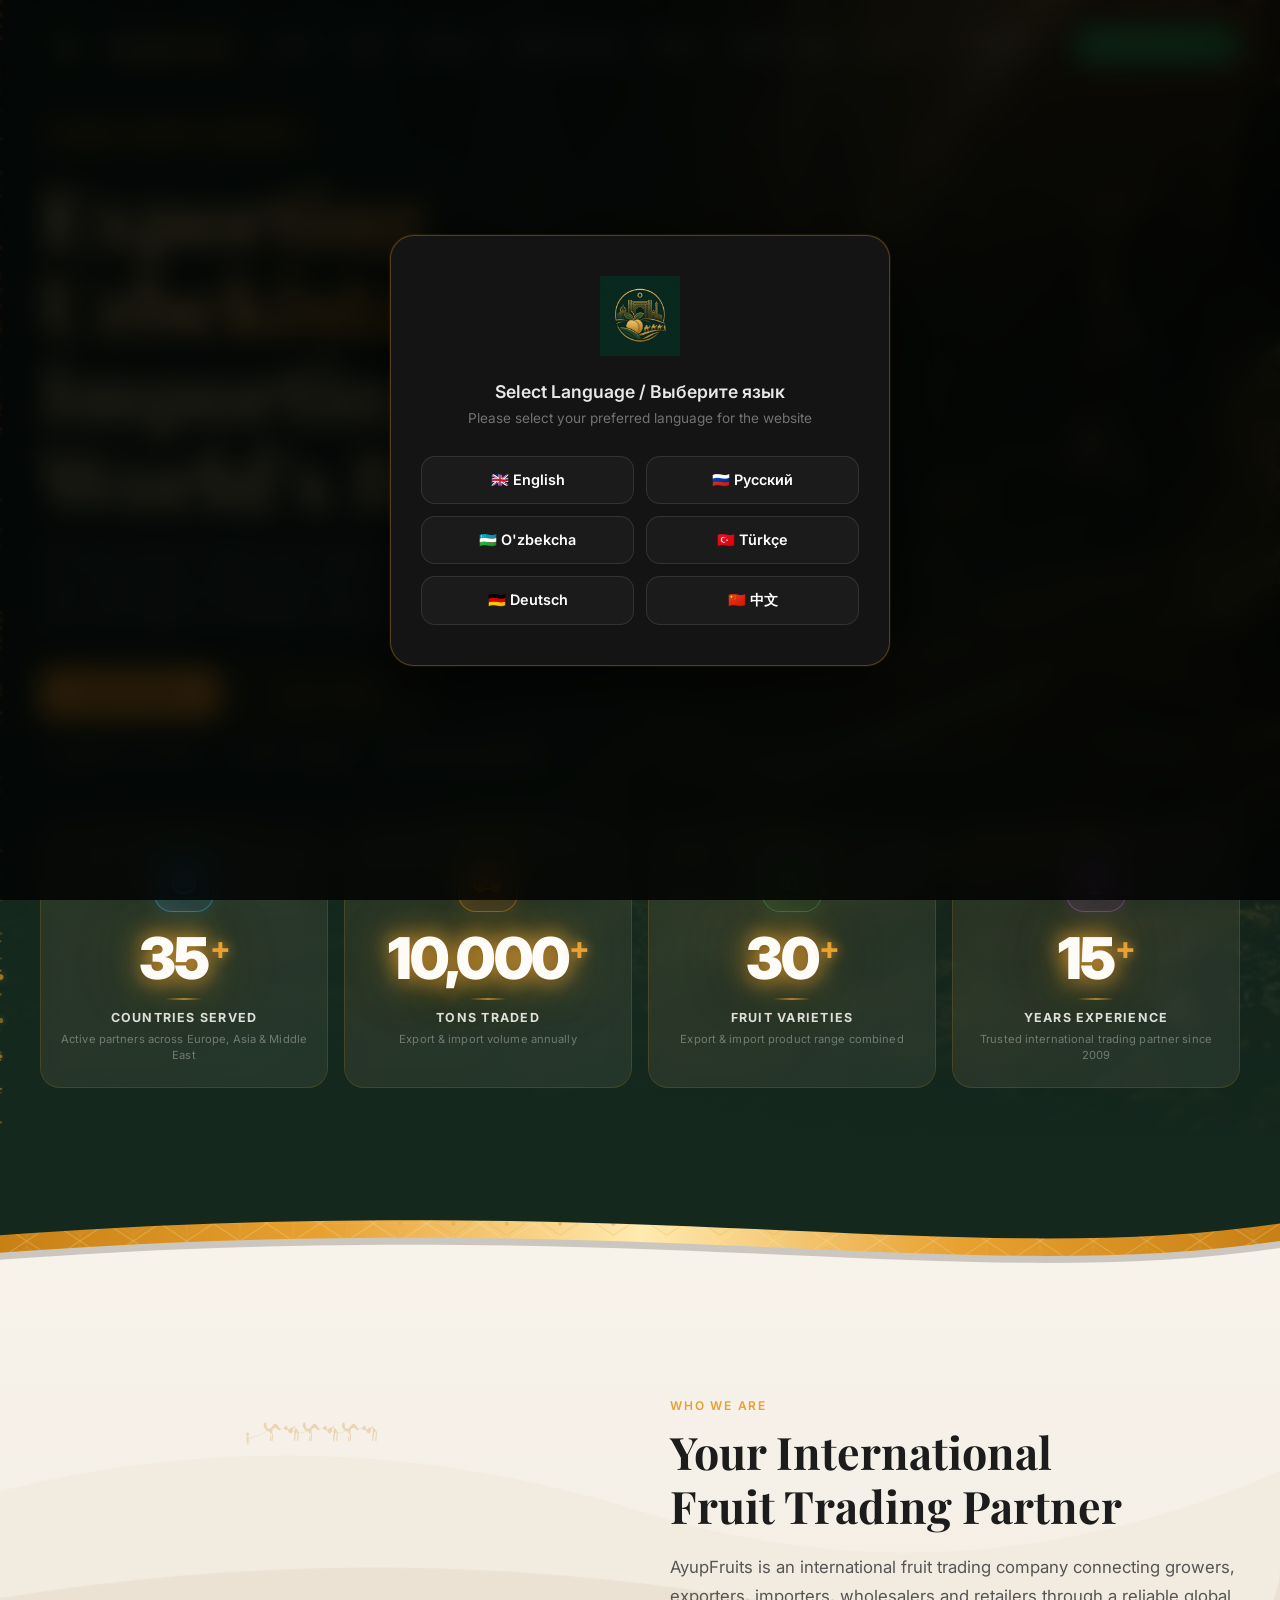
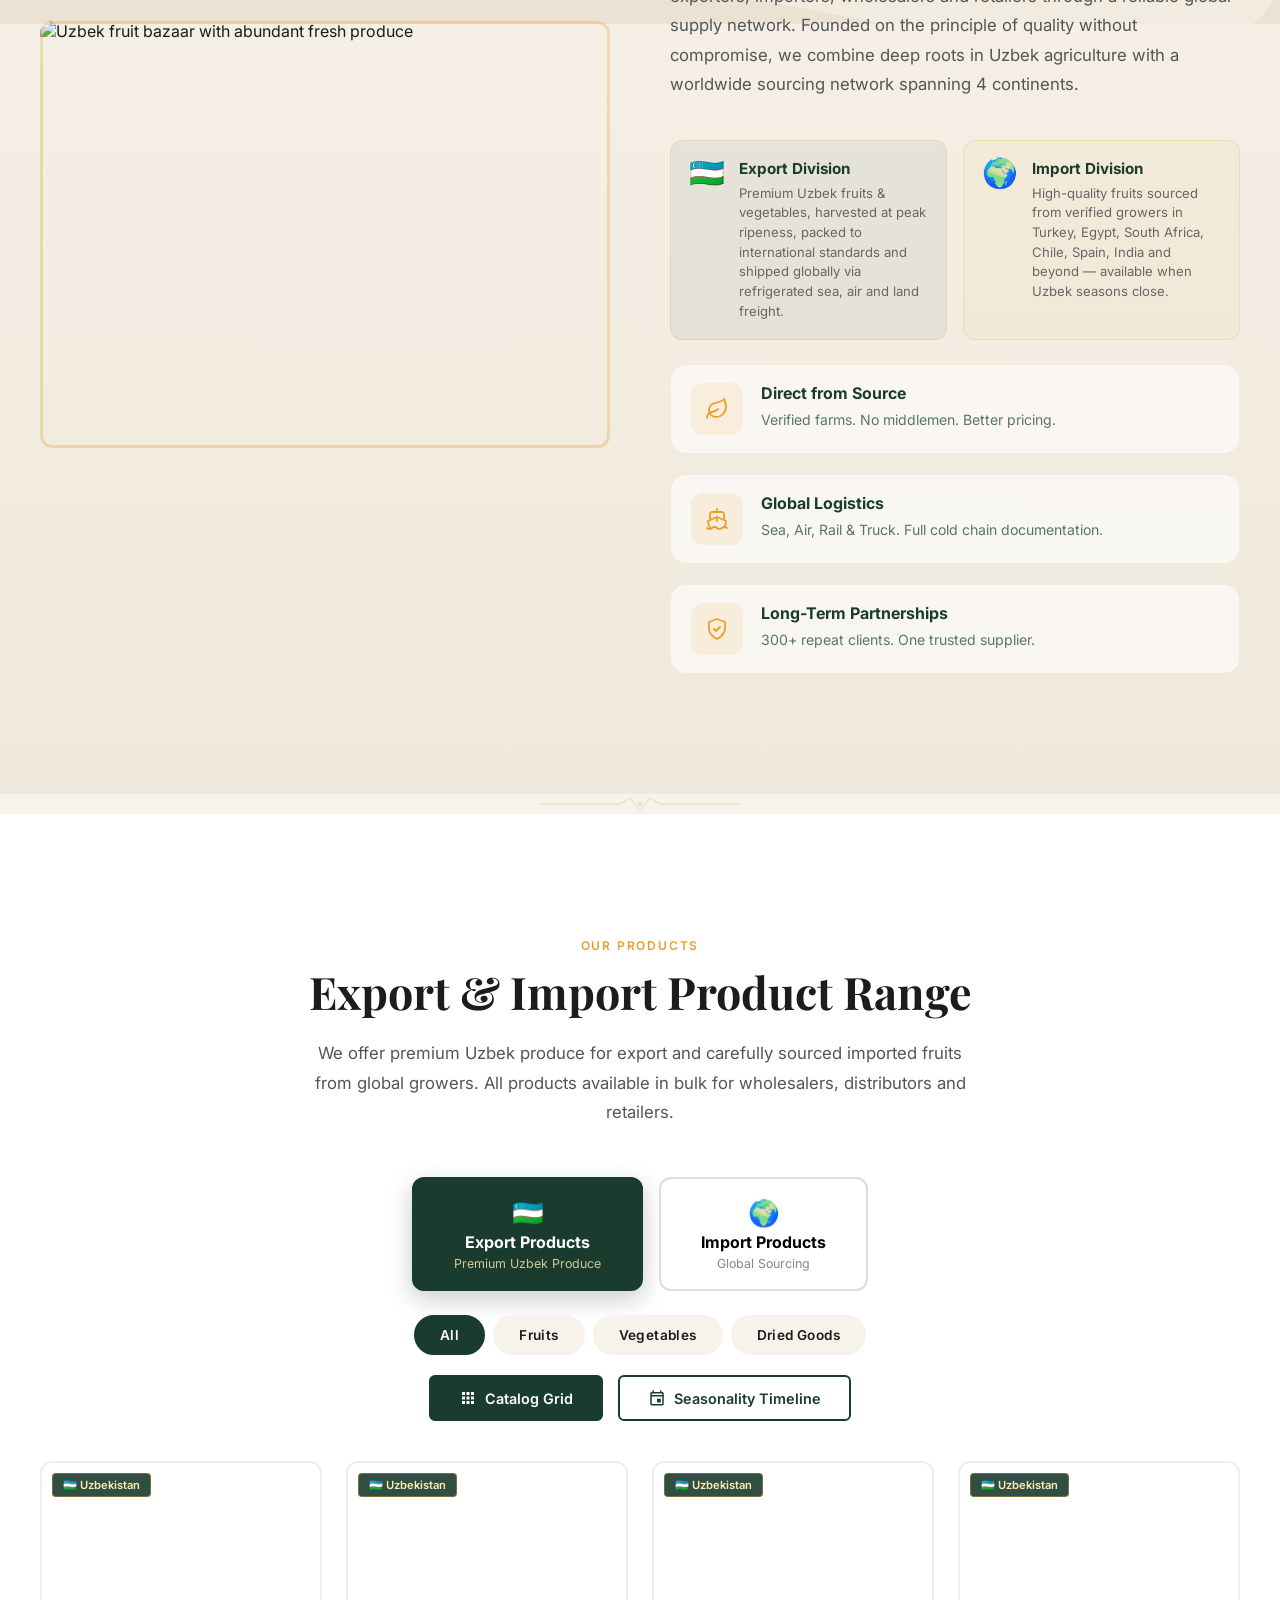
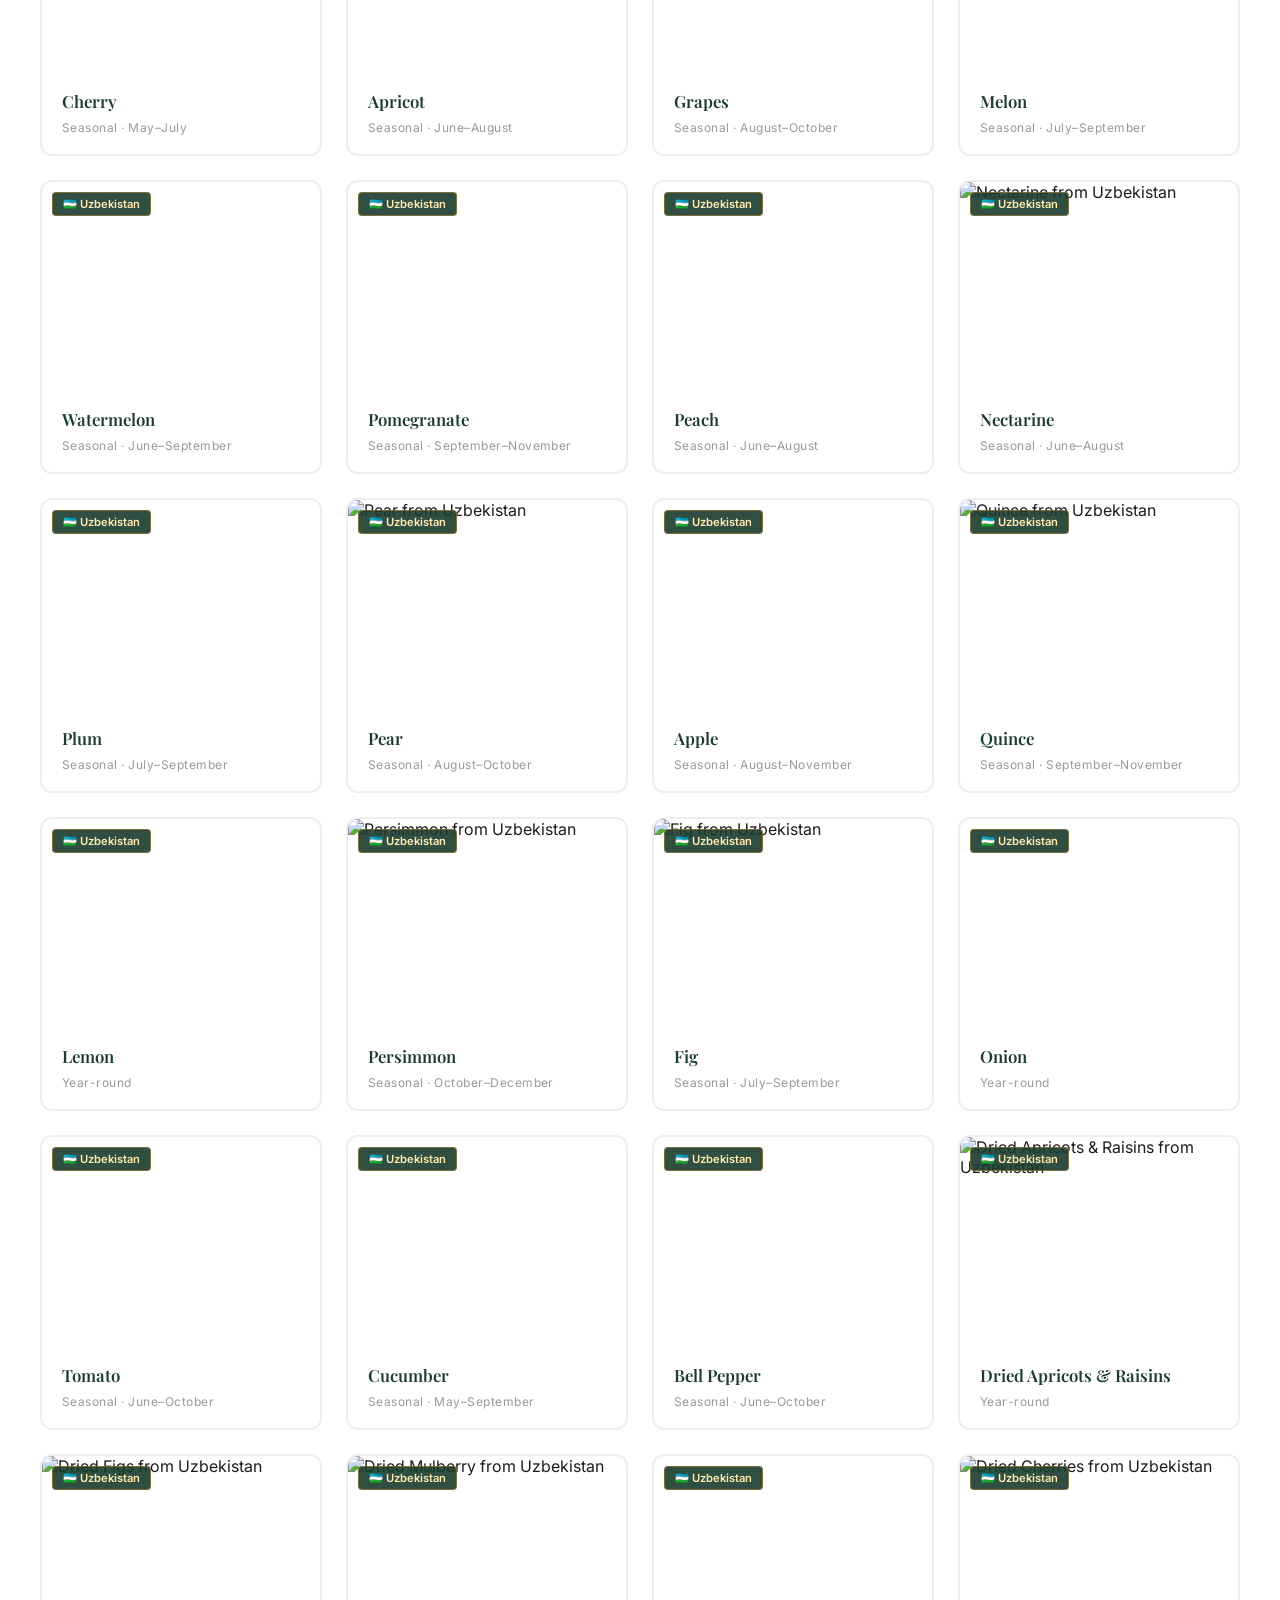
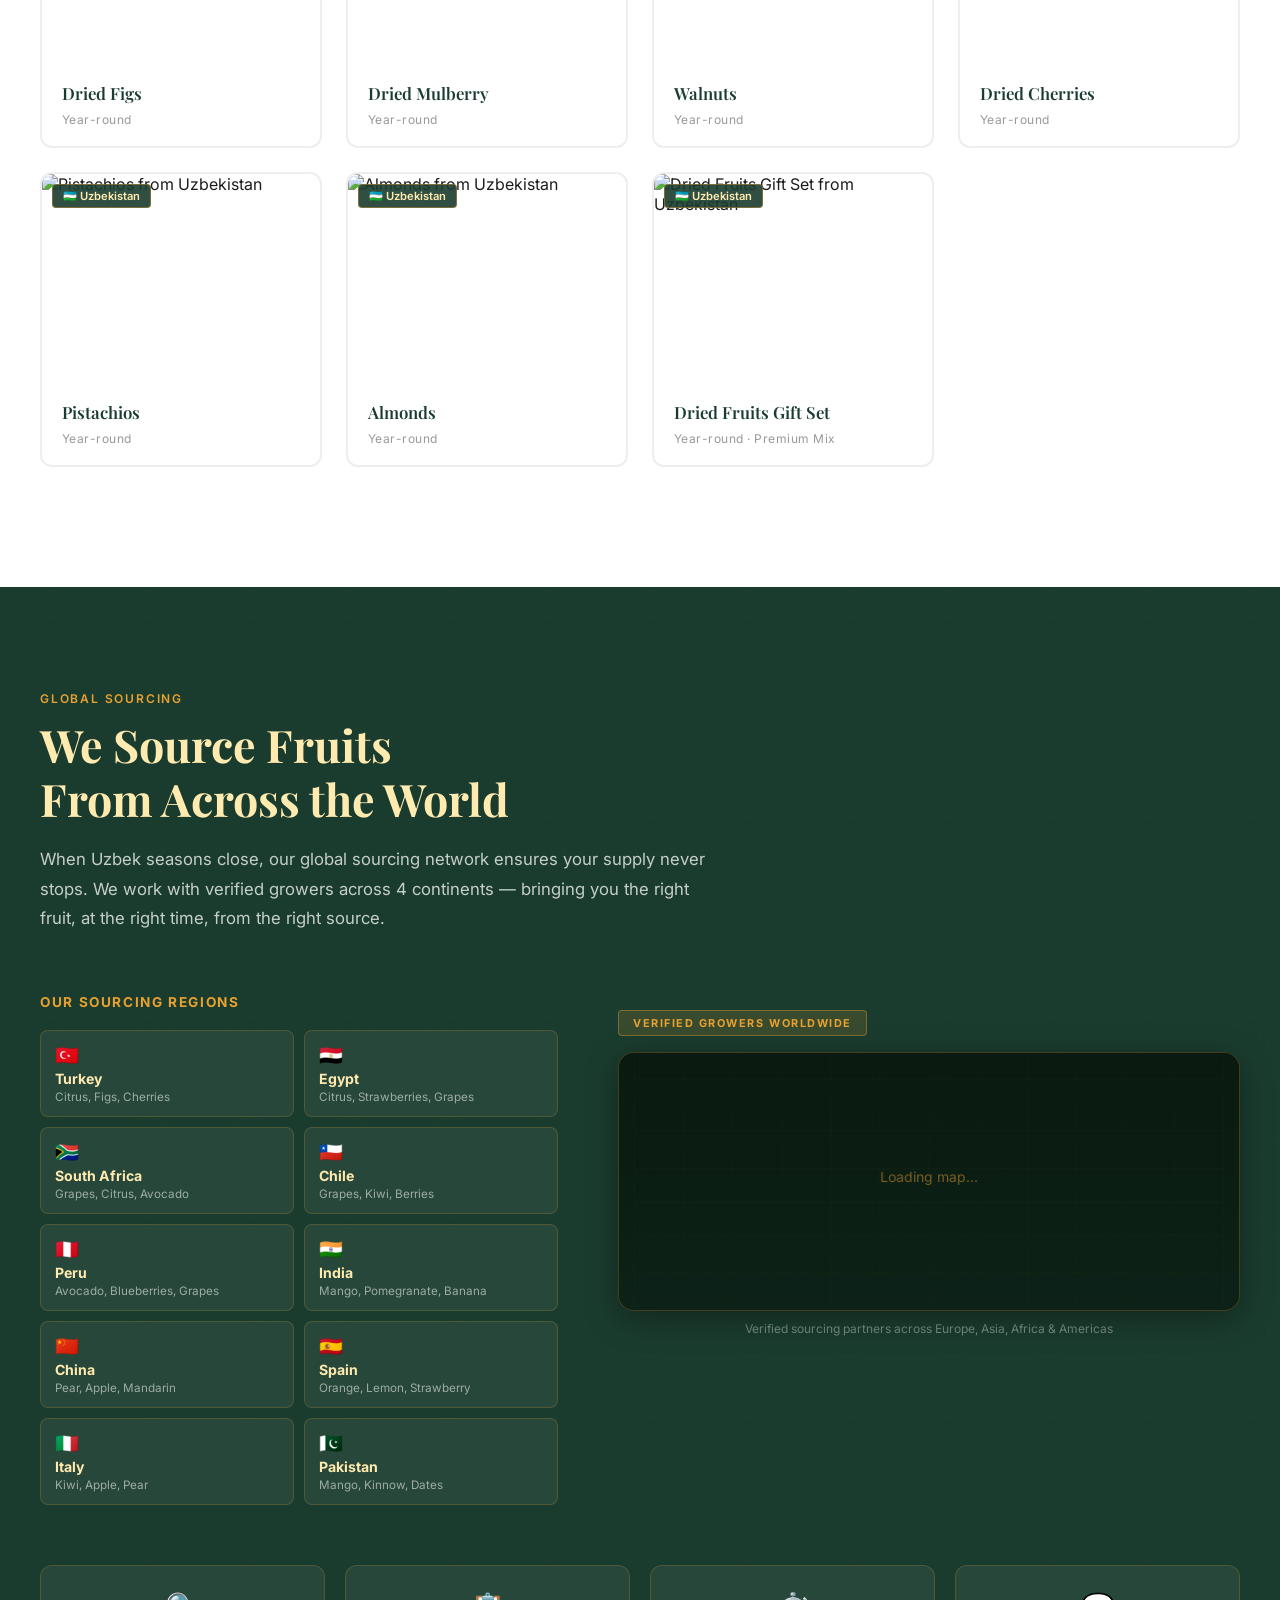
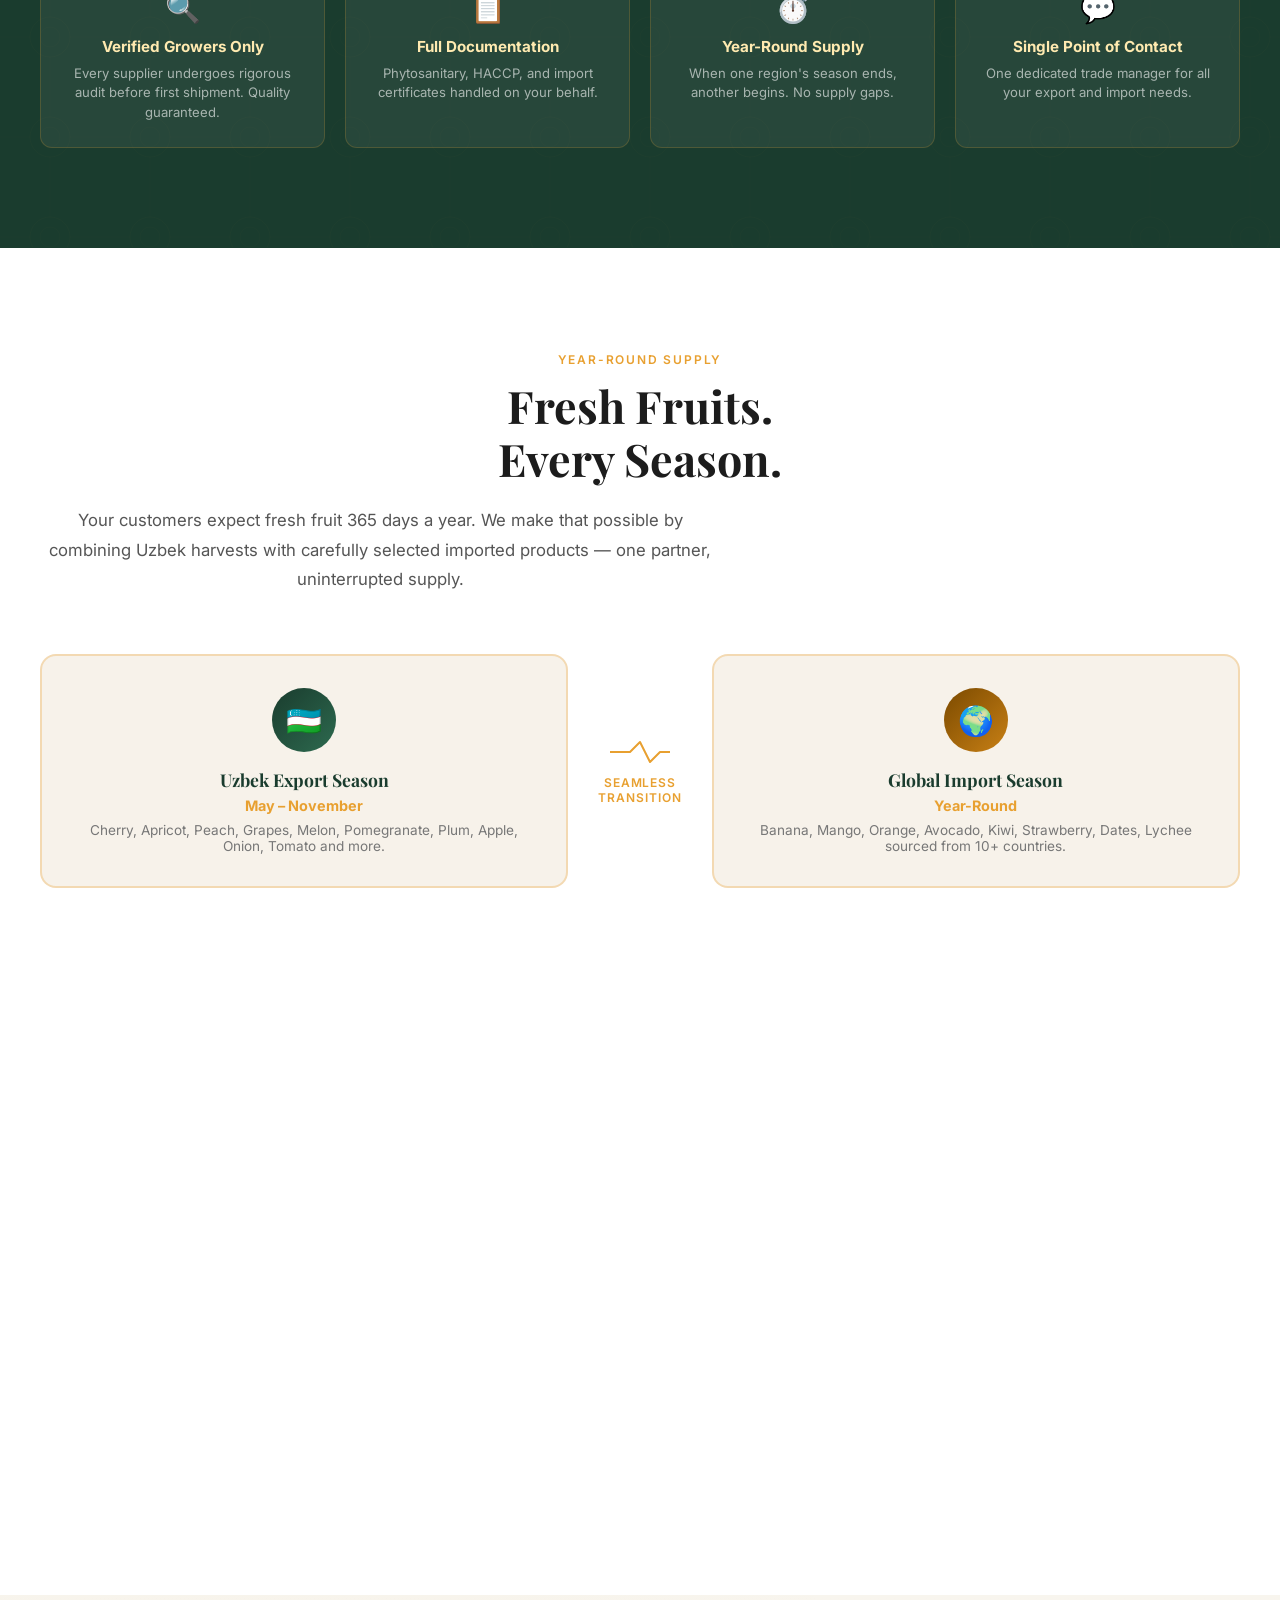
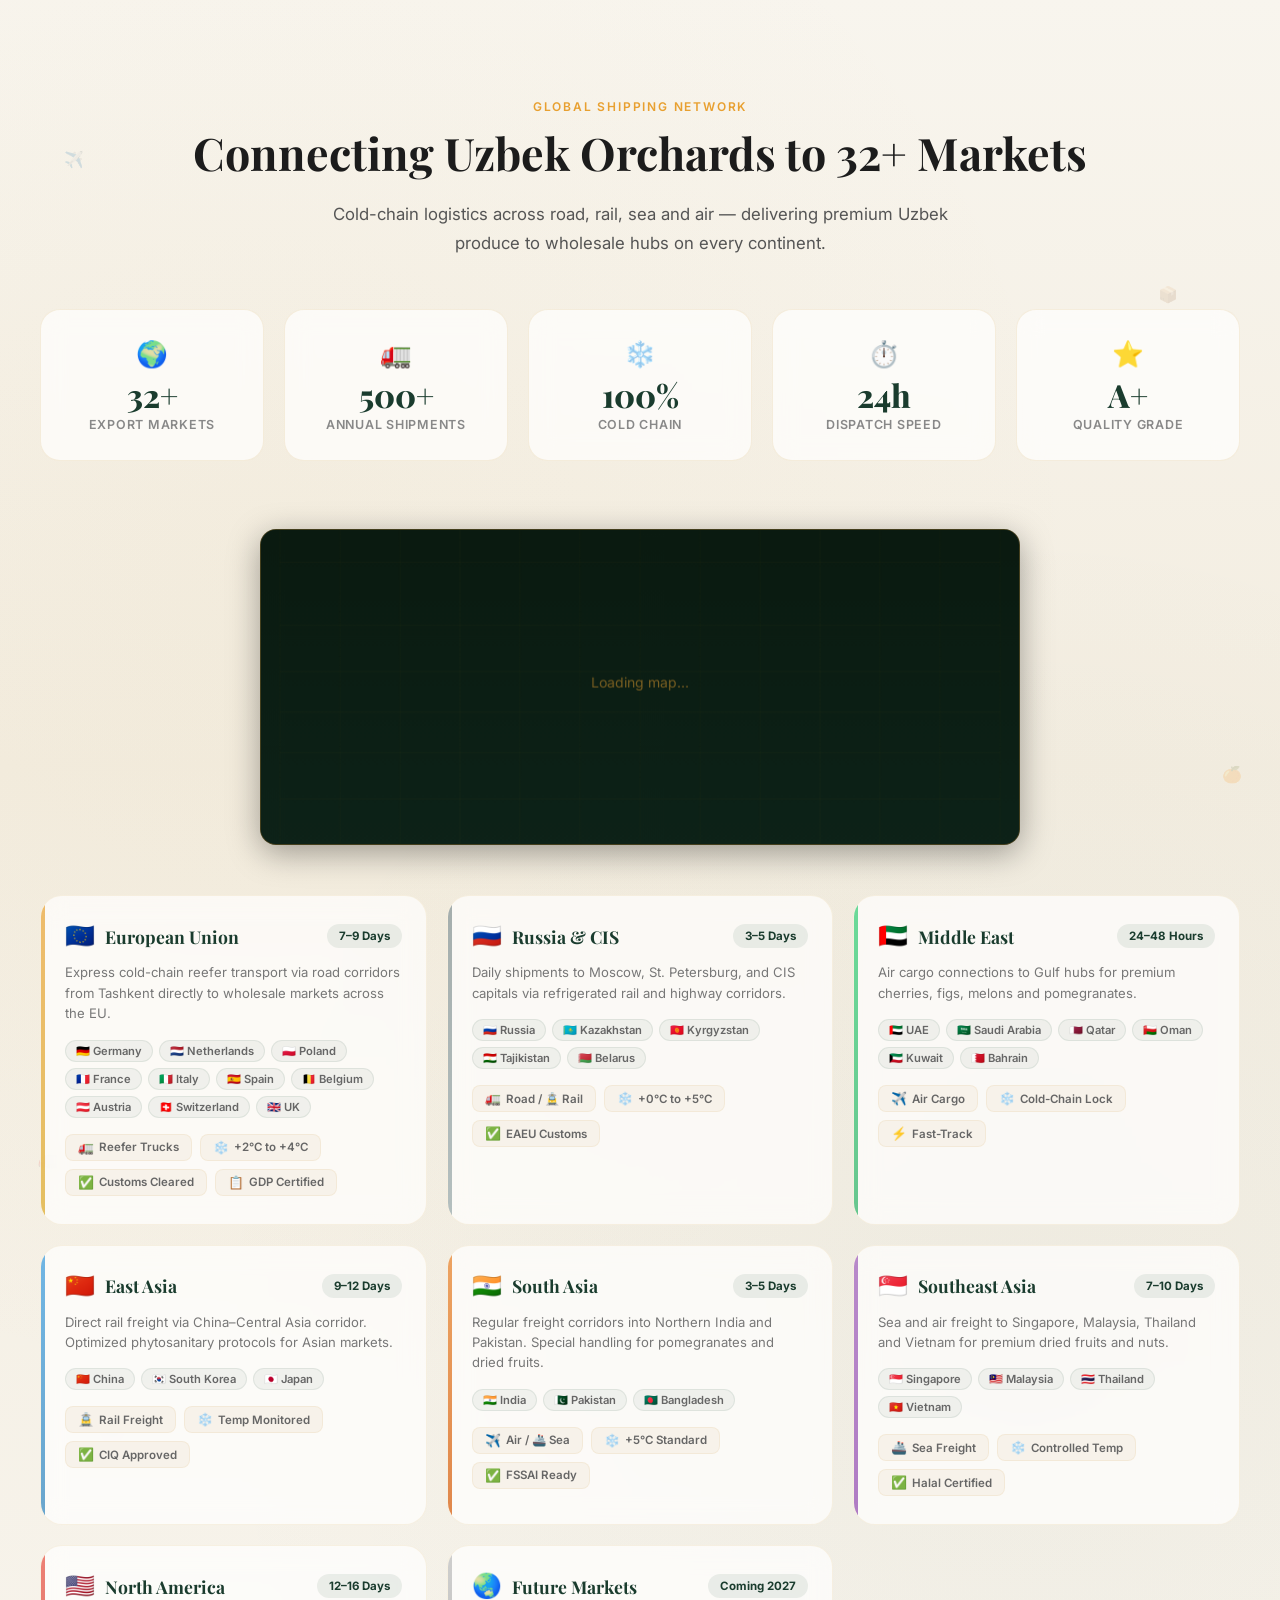
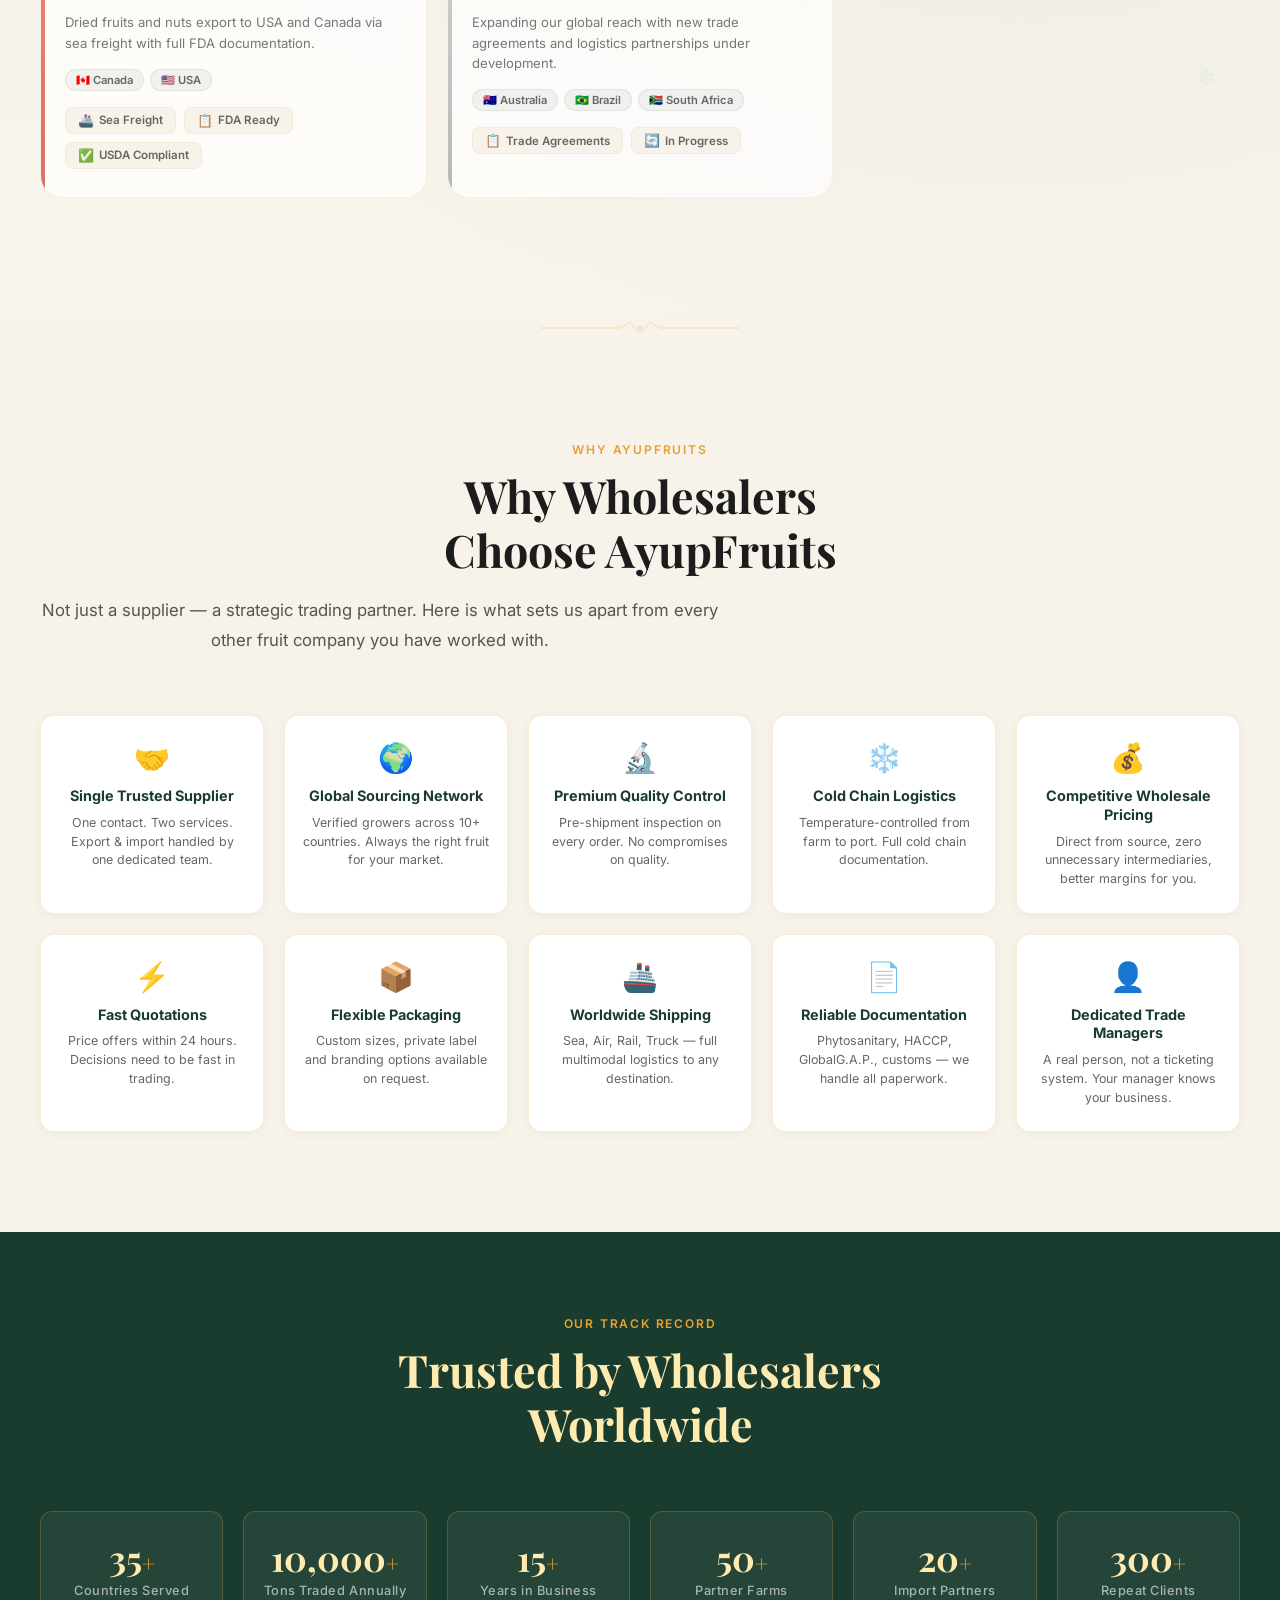
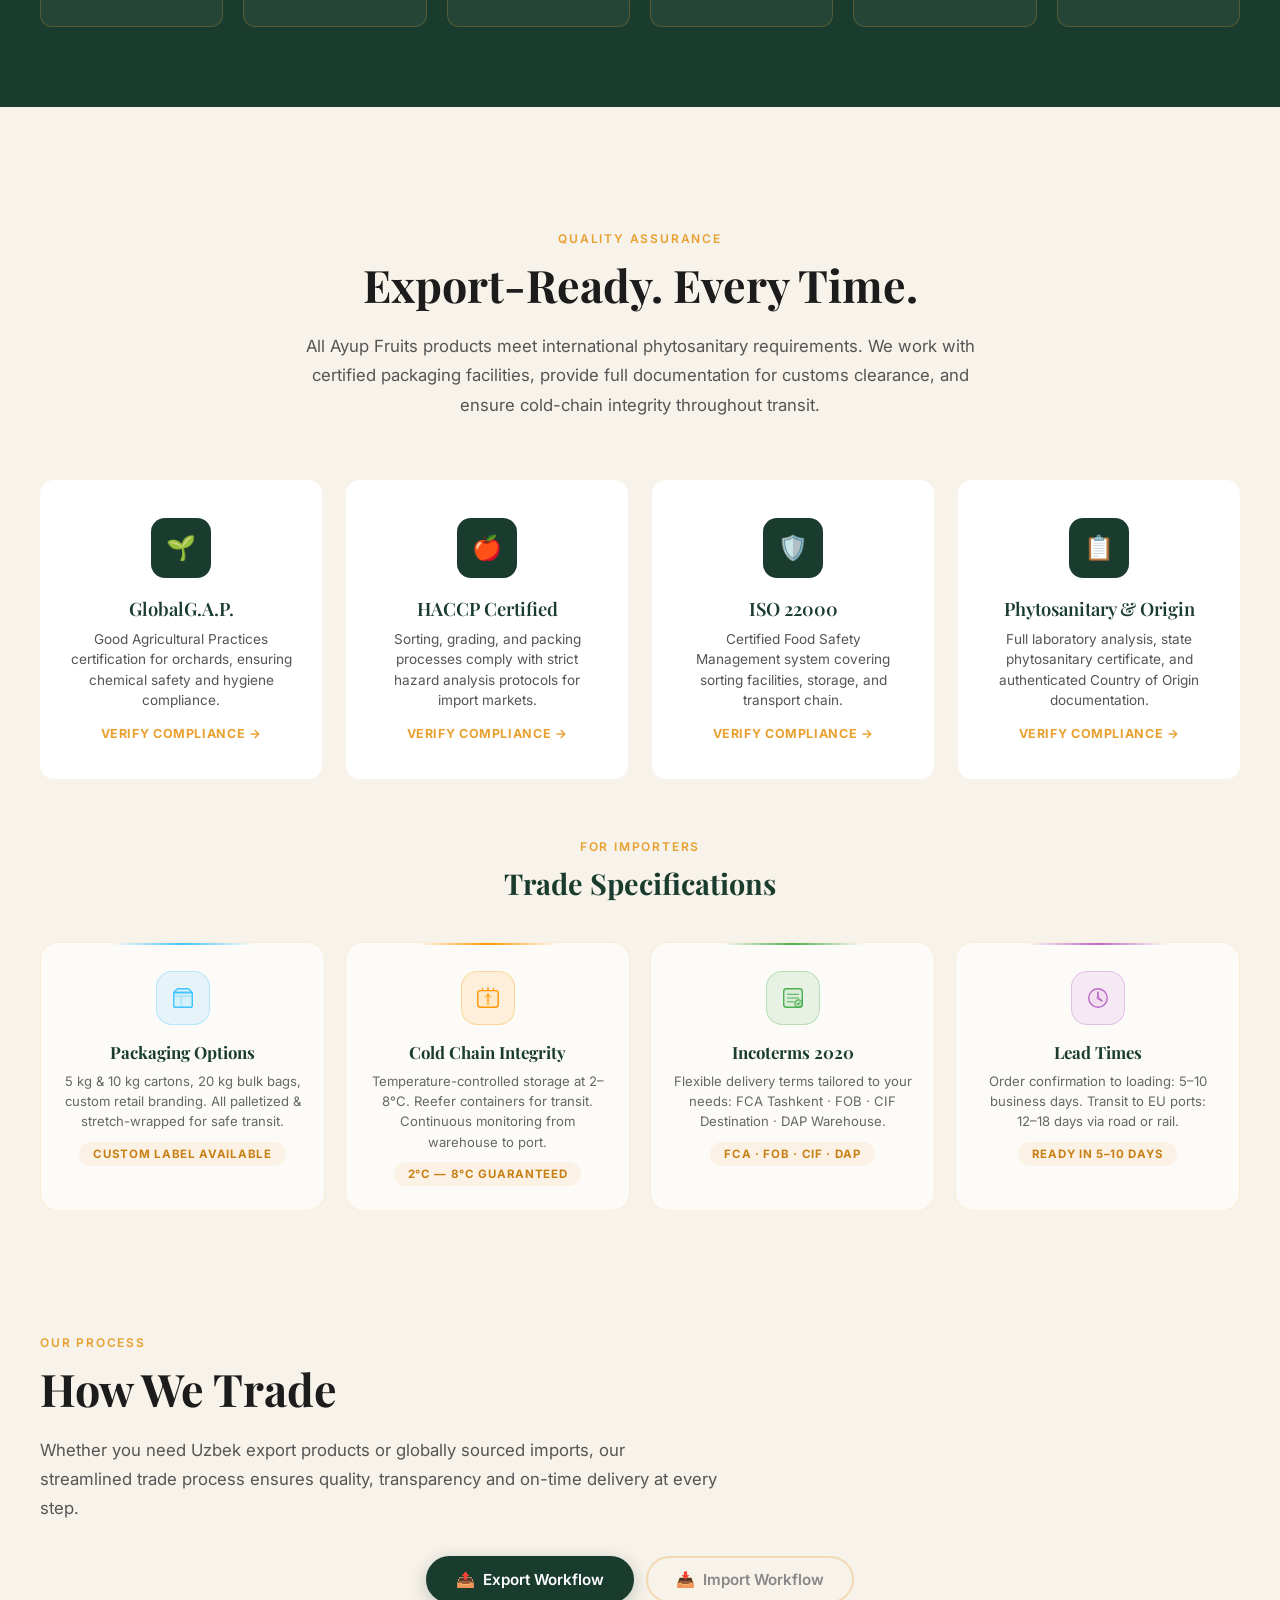
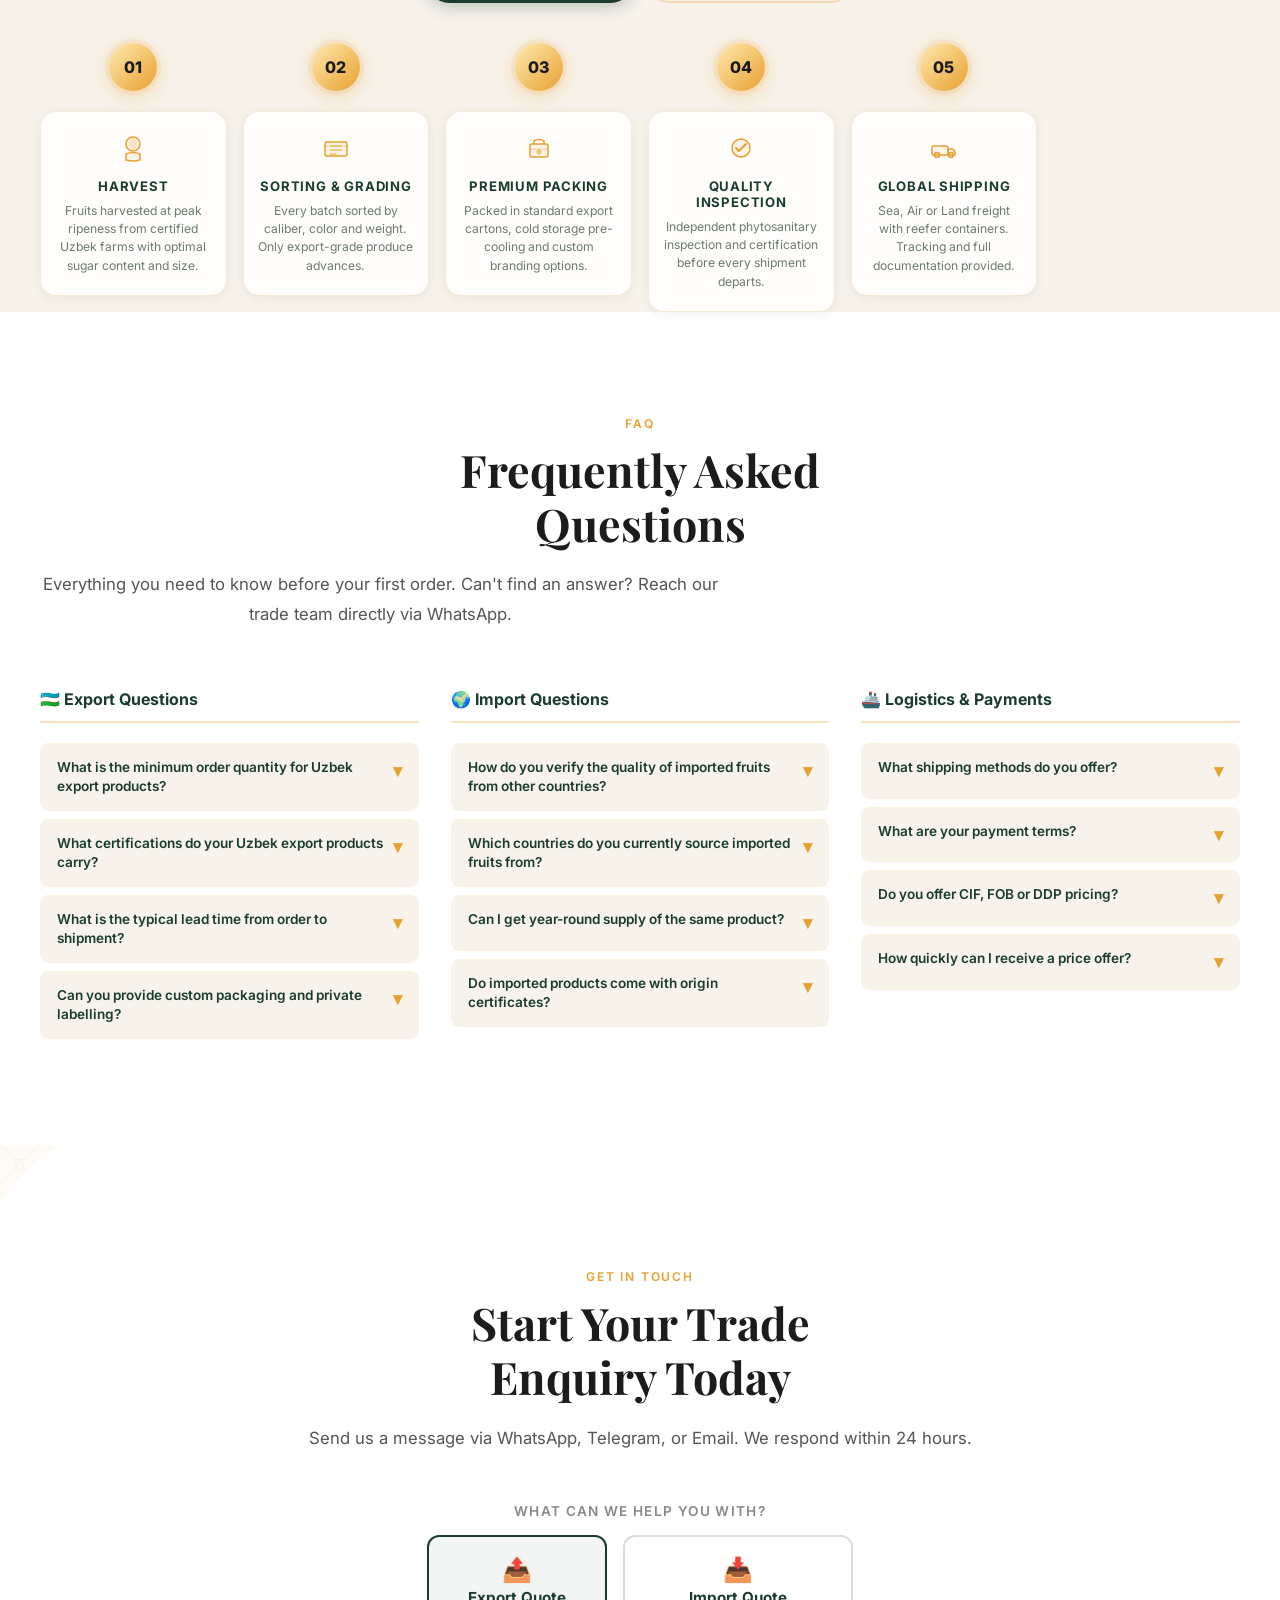
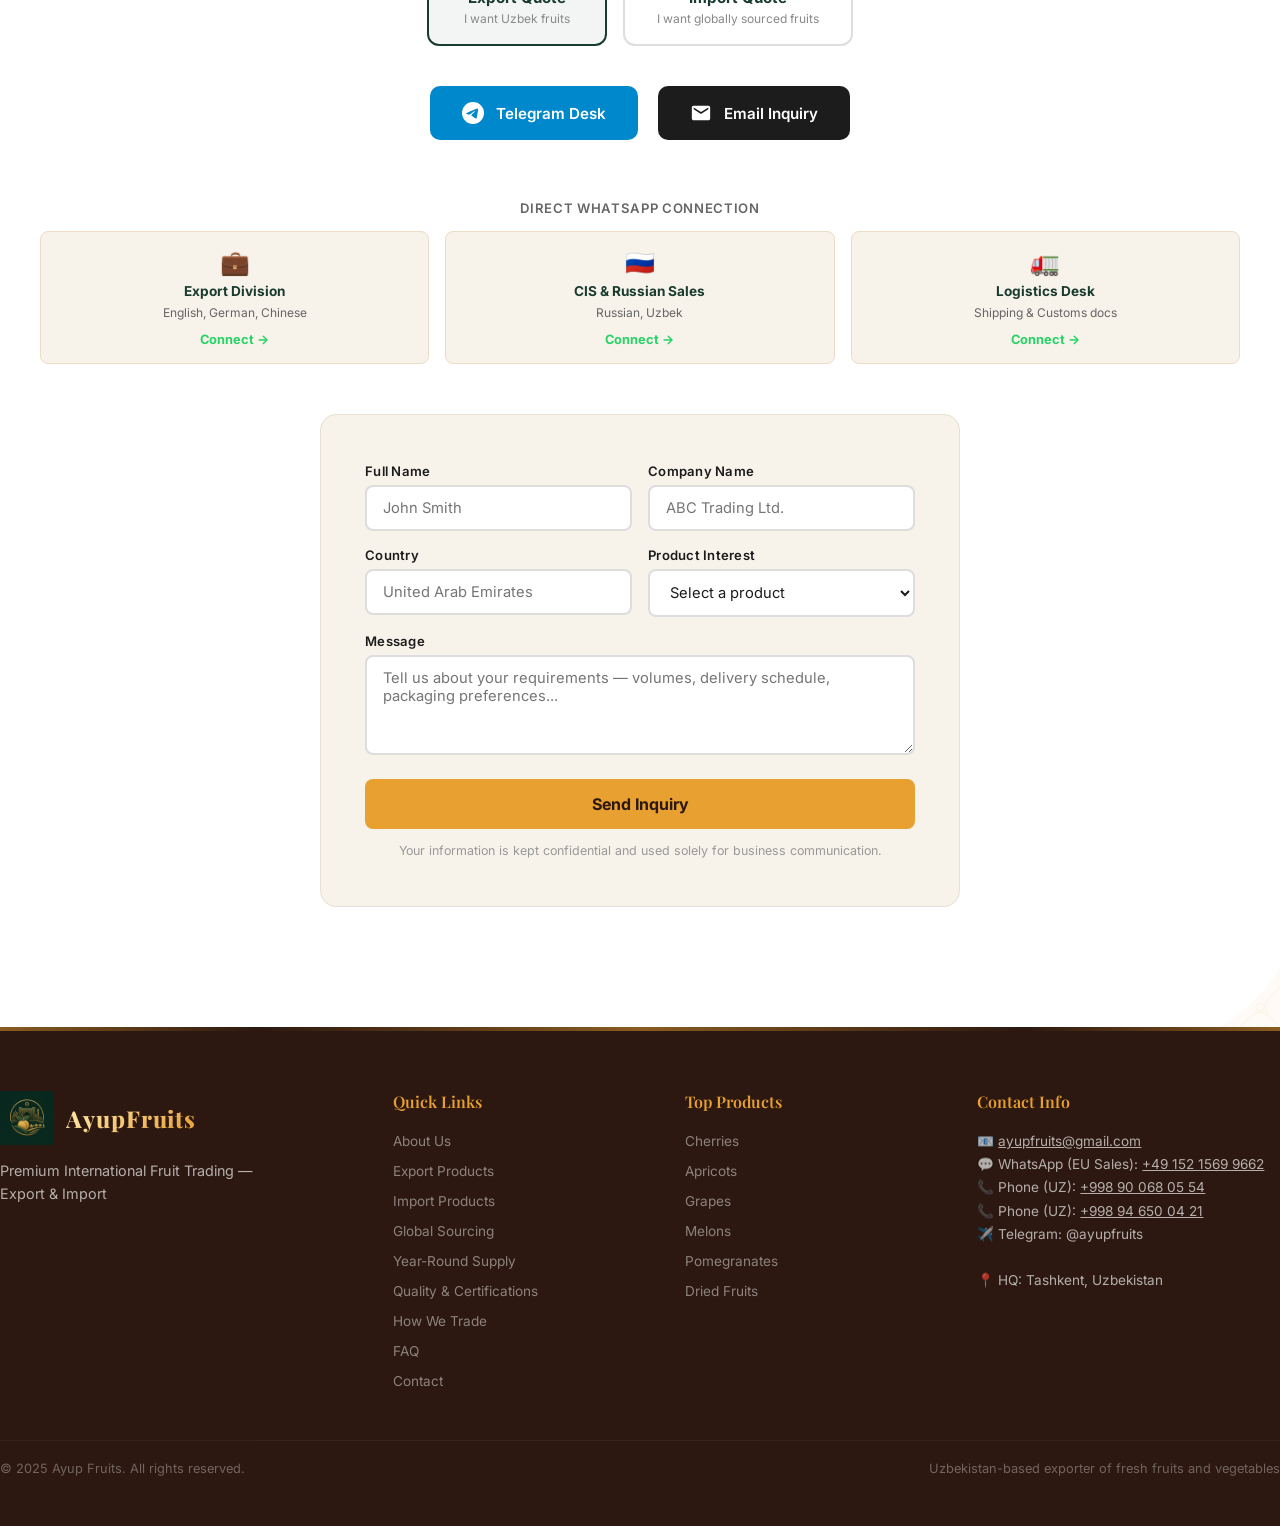
==== index.html @ 81918787 "feat: enhance design of about-feature list with premium cards and SVGs" ====
<!DOCTYPE html>
<html lang="en">

<head>
  <meta charset="UTF-8">
  <meta name="viewport" content="width=device-width, initial-scale=1.0">
  <title>AyupFruits — International Fruit Trading | Export &amp; Import Worldwide</title>
  <meta name="description" content="AyupFruits is an international fruit trading company — we export premium Uzbek fruits worldwide and import high-quality fruits from verified global growers in 10+ countries. Year-round supply for wholesalers and distributors.">
  <link rel="canonical" href="https://ayupfruits.com/">
  <link rel="alternate" hreflang="en" href="https://ayupfruits.com/">
  <link rel="alternate" hreflang="x-default" href="https://ayupfruits.com/">
  <meta name="google-site-verification" content="olTOqxj-UJA-GA7V7iz80_YT10q3fYfN85vp9rllGAo">
  <link rel="icon" type="image/png" sizes="48x48" href="favicon.png">
  <link rel="icon" type="image/png" sizes="32x32" href="favicon-32x32.png">
  <link rel="icon" type="image/png" sizes="16x16" href="favicon-16x16.png">
  <link rel="apple-touch-icon" sizes="180x180" href="apple-touch-icon.png">
  <link rel="preconnect" href="https://fonts.googleapis.com">
  <link rel="preconnect" href="https://fonts.gstatic.com" crossorigin>
  <link
    href="https://fonts.googleapis.com/css2?family=Inter:wght@400;500;600;700&family=Playfair+Display:ital,wght@0,400;0,600;0,700;0,800;1,400&display=swap"
    rel="stylesheet">
  <!-- Google Analytics 4 — replace G-GHY3D572EW with your Measurement ID -->
  <script async src="https://www.googletagmanager.com/gtag/js?id=G-GHY3D572EW"></script>
  <script>
    window.dataLayer = window.dataLayer || [];
    function gtag() { dataLayer.push(arguments); }
    gtag('js', new Date());
    gtag('config', 'G-GHY3D572EW', {
      page_title: document.title,
      page_location: window.location.href
    });
  </script>
  <link rel="stylesheet" href="styles.css">
  <link rel="stylesheet" href="logistics.css">
  <script type="application/ld+json">
{
  "@context": "https://schema.org",
  "@type": "Organization",
  "name": "Ayup Fruits",
  "url": "https://ayupfruits.com",
  "logo": "https://ayupfruits.com/logo.png",
  "description": "Premium Uzbek fruits, vegetables and dried fruits exporter. 15+ years connecting Uzbekistan's finest produce with global importers.",
  "foundingDate": "2009",
  "address": {
    "@type": "PostalAddress",
    "addressLocality": "Tashkent",
    "addressCountry": "UZ"
  },
  "contactPoint": [
    {
      "@type": "ContactPoint",
      "telephone": "+49-152-1569-9662",
      "contactType": "sales",
      "areaServed": "EU",
      "availableLanguage": ["English", "German"]
    },
    {
      "@type": "ContactPoint",
      "telephone": "+998-90-123-45-67",
      "contactType": "sales",
      "areaServed": "Worldwide",
      "availableLanguage": ["English", "Chinese"]
    },
    {
      "@type": "ContactPoint",
      "telephone": "+998-90-765-43-21",
      "contactType": "sales",
      "areaServed": ["RU", "CIS"],
      "availableLanguage": ["Russian", "Uzbek"]
    }
  ],
  "sameAs": ["https://t.me/ayupfruits"],
  "email": "ayupfruits@gmail.com"
}
</script>
</head>

<body>


  <!-- ================================================
     NAVBAR
     ================================================ -->
  <nav id="navbar">
    <div class="container nav-inner">
      <a href="#hero" class="nav-logo">
        <img src="logo.png" alt="Ayup Fruits - Premium Uzbek Fruits & Vegetables">
        <span>AyupFruits</span>
      </a>
      <div class="nav-links">
        <a href="#hero">Home</a>
        <a href="#about">About</a>
        <a href="#products">Products</a>
        <a href="#global-sourcing">Global Sourcing</a>
        <a href="#quality">Quality</a>
        <a href="#how-we-trade">How We Trade</a>
        <a href="#contact">Contact</a>

        <!-- Custom Language Dropdown (Desktop) -->
        <div class="lang-dropdown">
          <button class="lang-dropbtn" onclick="toggleLangDropdown(event)" aria-label="Select Language">
            <span class="current-lang-flag">🇬🇧</span> <span class="current-lang-text">EN</span> <span
              style="font-size:0.6rem;opacity:0.8;">▼</span>
          </button>
          <div class="lang-dropdown-content">
            <a href="javascript:void(0);" onclick="changeLang('en')">🇬🇧 English</a>
            <a href="javascript:void(0);" onclick="changeLang('ru')">🇷🇺 Русский</a>
            <a href="javascript:void(0);" onclick="changeLang('uz')">🇺🇿 O'zbekcha</a>
            <a href="javascript:void(0);" onclick="changeLang('tr')">🇹🇷 Türkçe</a>
            <a href="javascript:void(0);" onclick="changeLang('de')">🇩🇪 Deutsch</a>
            <a href="javascript:void(0);" onclick="changeLang('zh-CN')">🇨🇳 中文</a>
          </div>
        </div>

        <a href="https://wa.me/4915215699662" class="nav-wa-btn" target="_blank" rel="noopener"
          title="EU Sales Office — Germany">
          <svg viewBox="0 0 24 24" fill="currentColor">
            <path
              d="M17.472 14.382c-.297-.149-1.758-.867-2.03-.967-.273-.099-.471-.148-.67.15-.197.297-.767.966-.94 1.164-.173.199-.347.223-.644.075-.297-.15-1.255-.463-2.39-1.475-.883-.788-1.48-1.761-1.653-2.059-.173-.297-.018-.458.13-.606.134-.133.298-.347.446-.52.149-.174.198-.298.298-.497.099-.198.05-.371-.025-.52-.075-.149-.669-1.612-.916-2.207-.242-.579-.487-.5-.669-.51-.173-.008-.371-.01-.57-.01-.198 0-.52.074-.792.372-.272.297-1.04 1.016-1.04 2.479 0 1.462 1.065 2.875 1.213 3.074.149.198 2.096 3.2 5.077 4.487.709.306 1.262.489 1.694.625.712.227 1.36.195 1.871.118.571-.085 1.758-.719 2.006-1.413.248-.694.248-1.289.173-1.413-.074-.124-.272-.198-.57-.347z" />
            <path
              d="M12 0C5.373 0 0 5.373 0 12c0 2.625.846 5.059 2.284 7.034L.789 23.492l4.634-1.215A11.95 11.95 0 0012 24c6.627 0 12-5.373 12-12S18.627 0 12 0zm0 21.75c-2.115 0-4.107-.628-5.764-1.707l-.413-.248-4.283 1.123 1.143-4.175-.272-.432A9.71 9.71 0 012.25 12c0-5.385 4.365-9.75 9.75-9.75s9.75 4.365 9.75 9.75-4.365 9.75-9.75 9.75z" />
          </svg>
          WhatsApp <span style="font-size:0.7em;opacity:0.7">(EU)</span>
        </a>
      </div>
      <button class="hamburger" id="hamburgerBtn" aria-label="Toggle menu">
        <span></span><span></span><span></span>
      </button>
    </div>
  </nav>

  <!-- Mobile menu -->
  <div class="mobile-menu" id="mobileMenu">
    <a href="#hero" class="mobile-link">Home</a>
    <a href="#about" class="mobile-link">About</a>
    <a href="#products" class="mobile-link">Products</a>
    <a href="#global-sourcing" class="mobile-link">Global Sourcing</a>
    <a href="#quality" class="mobile-link">Quality</a>
    <a href="#how-we-trade" class="mobile-link">How We Trade</a>
    <a href="#contact" class="mobile-link">Contact</a>

    <!-- Custom Language Dropdown (Mobile) -->
    <div class="lang-dropdown" style="margin: 15px 0 5px; width: 100%; text-align: center;">
      <button class="lang-dropbtn" onclick="toggleLangDropdown(event)" aria-label="Select Language"
        style="justify-content: center; width: 100%; max-width: 200px; margin: 0 auto;Position: relative; z-index: 10001;">
        <span class="current-lang-flag">🇬🇧</span> <span class="current-lang-text">EN</span> <span
          style="font-size:0.6rem;opacity:0.8;">▼</span>
      </button>
      <div class="lang-dropdown-content" style="left: 50%; transform: translateX(-50%); width: 200px;">
        <a href="javascript:void(0);" onclick="changeLang('en')">🇬🇧 English</a>
        <a href="javascript:void(0);" onclick="changeLang('ru')">🇷🇺 Русский</a>
        <a href="javascript:void(0);" onclick="changeLang('uz')">🇺🇿 O'zbekcha</a>
        <a href="javascript:void(0);" onclick="changeLang('tr')">🇹🇷 Türkçe</a>
        <a href="javascript:void(0);" onclick="changeLang('de')">🇩🇪 Deutsch</a>
        <a href="javascript:void(0);" onclick="changeLang('zh-CN')">🇨🇳 中文</a>
      </div>
    </div>

    <a href="https://wa.me/4915215699662" class="nav-wa-btn" target="_blank" rel="noopener" style="margin-top: 10px;">
      WhatsApp Us
    </a>
  </div>

  <!-- ================================================
     HERO
     ================================================ -->
  <section id="hero">
    <!-- Parallax Background visual -->
    <div class="hero-bg" id="heroBg"></div>
    <div class="hero-bg-overlay"></div>

    <!-- Floating Silk Road dust particles -->
    <canvas id="particleCanvas"></canvas>

    <!-- Ornamental pattern background -->
    <svg class="hero-ornament" width="100%" height="100%" xmlns="http://www.w3.org/2000/svg">
      <defs>
        <pattern id="uzbekPattern" x="0" y="0" width="80" height="80" patternUnits="userSpaceOnUse">
          <path d="M40 0 L50 10 L40 20 L30 10Z" fill="none" stroke="#E8A030" stroke-width="0.5" />
          <circle cx="40" cy="10" r="3" fill="none" stroke="#E8A030" stroke-width="0.4" />
          <path d="M0 40 L10 50 L0 60 L-10 50Z" fill="none" stroke="#E8A030" stroke-width="0.5" />
          <path d="M80 40 L90 50 L80 60 L70 50Z" fill="none" stroke="#E8A030" stroke-width="0.5" />
          <path d="M40 60 L50 70 L40 80 L30 70Z" fill="none" stroke="#E8A030" stroke-width="0.5" />
          <circle cx="40" cy="40" r="8" fill="none" stroke="#E8A030" stroke-width="0.3" />
          <circle cx="40" cy="40" r="4" fill="none" stroke="#E8A030" stroke-width="0.5" />
          <path d="M20 20 C25 15, 35 15, 40 20" fill="none" stroke="#E8A030" stroke-width="0.3" />
          <path d="M40 20 C45 15, 55 15, 60 20" fill="none" stroke="#E8A030" stroke-width="0.3" />
          <path d="M20 60 C25 55, 35 55, 40 60" fill="none" stroke="#E8A030" stroke-width="0.3" />
          <path d="M40 60 C45 55, 55 55, 60 60" fill="none" stroke="#E8A030" stroke-width="0.3" />
        </pattern>
      </defs>
      <rect width="100%" height="100%" fill="url(#uzbekPattern)" />
    </svg>
    <div class="hero-shimmer"></div>

    <div class="container">
      <div class="hero-content">
        <div class="hero-badge animated-badge">EXPORT &bull; IMPORT &bull; SOURCING</div>
        <h1 class="animated-title">
          <span class="hero-title-gradient">Exporting Uzbekistan's Finest.</span><br>
          <span class="hero-title-line2">Importing the World's Best.</span>
        </h1>
        <p class="hero-body animated-body">We export premium Uzbek fruits &amp; vegetables to international markets, and source high-quality imported fruits from trusted global growers — ensuring year-round supply for wholesalers, distributors and retailers worldwide.</p>
        <div class="hero-btns animated-btns">
          <a href="#products" class="btn-primary">Export Products</a>
          <a href="#products" class="btn-secondary btn-import" id="heroImportBtn">Import Products</a>
        </div>
        <div class="hero-trust-row">
          <span class="hero-trust-item">✓ GlobalG.A.P. Certified</span>
          <span class="hero-trust-sep">&nbsp;&middot;&nbsp;</span>
          <span class="hero-trust-item">✓ HACCP Compliant</span>
          <span class="hero-trust-sep">&nbsp;&middot;&nbsp;</span>
          <span class="hero-trust-item">✓ Cold Chain Guaranteed</span>
        </div>
      </div>
      <div class="hero-stats">
        <div class="stat-item">
          <div class="stat-icon">
            <svg viewBox="0 0 32 32" fill="none" xmlns="http://www.w3.org/2000/svg">
              <circle cx="16" cy="16" r="12" fill="rgba(30,144,255,0.15)" stroke="#40C4FF" stroke-width="1.5" />
              <ellipse cx="16" cy="16" rx="6" ry="12" stroke="#40C4FF" stroke-width="1" stroke-dasharray="2 2" opacity="0.5" />
              <path d="M4 16H28" stroke="#40C4FF" stroke-width="1" opacity="0.5" />
              <path d="M10 10 Q11 8 14 9 Q16 10 15 12 Q13 13 10 12Z" fill="#40C4FF" opacity="0.7" />
              <path d="M17 9 Q20 8 21 11 Q22 13 20 14 Q18 14 17 12Z" fill="#40C4FF" opacity="0.6" />
              <path d="M22 7 L25 9 L22 11 L21 10 L23.5 9 L21 8Z" fill="#FFFFFF" opacity="0.85" />
            </svg>
          </div>
          <div class="stat-number"><span class="counter" data-target="35">35</span><span class="plus-sign">+</span></div>
          <div class="stat-divider"></div>
          <div class="stat-label">Countries Served</div>
          <div class="stat-desc">Active partners across Europe, Asia &amp; Middle East</div>
        </div>
        <div class="stat-item">
          <div class="stat-icon">
            <svg viewBox="0 0 32 32" fill="none" xmlns="http://www.w3.org/2000/svg">
              <rect x="2" y="13" width="18" height="10" rx="2" fill="rgba(255,152,0,0.15)" stroke="#FF9800" stroke-width="1.5" />
              <path d="M20 17H27L29 20V23H20Z" fill="rgba(255,152,0,0.2)" stroke="#FF9800" stroke-width="1.5" stroke-linejoin="round" />
              <circle cx="8" cy="23" r="3" fill="rgba(255,152,0,0.2)" stroke="#FF9800" stroke-width="1.5" />
              <circle cx="24" cy="23" r="3" fill="rgba(255,152,0,0.2)" stroke="#FF9800" stroke-width="1.5" />
              <path d="M2 10H9" stroke="#FF9800" stroke-width="1" stroke-linecap="round" opacity="0.5" />
            </svg>
          </div>
          <div class="stat-number"><span class="counter" data-target="10000">10,000</span><span class="plus-sign">+</span></div>
          <div class="stat-divider"></div>
          <div class="stat-label">Tons Traded</div>
          <div class="stat-desc">Export &amp; import volume annually</div>
        </div>
        <div class="stat-item">
          <div class="stat-icon">
            <svg viewBox="0 0 32 32" fill="none" xmlns="http://www.w3.org/2000/svg">
              <path d="M16 8C13 8 10 11 10 15C10 20 13 25 16 25C19 25 22 20 22 15C22 11 19 8 16 8Z" fill="rgba(76,175,80,0.2)" stroke="#4CAF50" stroke-width="1.5" />
              <path d="M16 6C16 4 18 3 18 3C18 3 18 6 16 6Z" fill="#4CAF50" opacity="0.8" />
              <circle cx="23" cy="22" r="2.5" fill="rgba(76,175,80,0.2)" stroke="#4CAF50" stroke-width="1" />
              <circle cx="9" cy="21" r="2.5" fill="rgba(229,57,53,0.2)" stroke="#EF5350" stroke-width="1" />
            </svg>
          </div>
          <div class="stat-number"><span class="counter" data-target="30">30</span><span class="plus-sign">+</span></div>
          <div class="stat-divider"></div>
          <div class="stat-label">Fruit Varieties</div>
          <div class="stat-desc">Export &amp; import product range combined</div>
        </div>
        <div class="stat-item">
          <div class="stat-icon">
            <svg viewBox="0 0 32 32" fill="none" xmlns="http://www.w3.org/2000/svg">
              <path d="M10 5H22V16C22 20.4 19.3 23 16 23C12.7 23 10 20.4 10 16Z" fill="rgba(186,104,200,0.2)" stroke="#BA68C8" stroke-width="1.5" stroke-linejoin="round" />
              <path d="M10 8C10 8 6 8 6 12C6 15 10 15 10 15" stroke="#BA68C8" stroke-width="1.5" stroke-linecap="round" fill="none" />
              <path d="M22 8C22 8 26 8 26 12C26 15 22 15 22 15" stroke="#BA68C8" stroke-width="1.5" stroke-linecap="round" fill="none" />
              <rect x="10" y="26" width="12" height="2.5" rx="1.2" fill="rgba(186,104,200,0.3)" stroke="#BA68C8" stroke-width="1" />
              <path d="M16 9L17.2 12.5H21L18 14.5L19.2 18L16 16L12.8 18L14 14.5L11 12.5H14.8Z" fill="#BA68C8" opacity="0.6" />
            </svg>
          </div>
          <div class="stat-number"><span class="counter" data-target="15">15</span><span class="plus-sign">+</span></div>
          <div class="stat-divider"></div>
          <div class="stat-label">Years Experience</div>
          <div class="stat-desc">Trusted international trading partner since 2009</div>
        </div>
      </div>
    </div>
  </section>

  <!-- Silk Wave Transition -->
  <div class="silk-transition">
    <svg viewBox="0 0 1440 120" preserveAspectRatio="none" xmlns="http://www.w3.org/2000/svg">
      <defs>
        <!-- Metallic Silk Gold Gradient -->
        <linearGradient id="silk-gold" x1="0%" y1="0%" x2="100%" y2="0%">
          <stop offset="0%" stop-color="#C88015" />
          <stop offset="25%" stop-color="#E8A030" />
          <stop offset="50%" stop-color="#FFEAB0" />
          <stop offset="75%" stop-color="#E8A030" />
          <stop offset="100%" stop-color="#C88015" />
        </linearGradient>

        <!-- Luxury traditional Uzbek geometric pattern overlay -->
        <pattern id="uzbek-pattern" x="0" y="0" width="60" height="30" patternUnits="userSpaceOnUse">
          <path d="M 30 0 L 60 15 L 30 30 L 0 15 Z" fill="none" stroke="rgba(255,234,176,0.25)" stroke-width="1" />
          <path d="M 30 5 L 50 15 L 30 25 L 10 15 Z" fill="none" stroke="rgba(232,160,48,0.4)" stroke-width="0.8" />
          <circle cx="30" cy="15" r="2" fill="#E8A030" opacity="0.6" />
          <line x1="30" y1="0" x2="30" y2="30" stroke="rgba(255,234,176,0.15)" stroke-width="0.5" />
          <line x1="0" y1="15" x2="60" y2="15" stroke="rgba(255,234,176,0.15)" stroke-width="0.5" />
        </pattern>
      </defs>

      <!-- Wave 1: Soft drop shadow underneath the trim -->
      <path class="silk-wave-shadow" d="M0 0 L1440 0 L1440 96 C1080 136, 720 66, 0 106 Z" fill="rgba(0,0,0,0.18)" />

      <!-- Wave 2: Gold Silk border trim -->
      <path class="silk-wave-gold" d="M0 0 L1440 0 L1440 90 C1080 130, 720 60, 0 100 Z" fill="url(#silk-gold)" />

      <!-- Wave 3: Pattern overlay to give gold trim embroidery look -->
      <path class="silk-wave-pattern" d="M0 0 L1440 0 L1440 90 C1080 130, 720 60, 0 100 Z" fill="url(#uzbek-pattern)" />

      <!-- Wave 4: Deep green fabric (top layer) -->
      <path class="silk-wave-green" d="M0 0 L1440 0 L1440 75 C1080 115, 720 45, 0 85 Z" fill="#14281e" />
    </svg>
  </div>

  <!-- ================================================
     ABOUT
     ================================================ -->
  <section id="about">
    <!-- About Background Dunes and Caravan -->
    <div class="about-dune-bg">
      <svg viewBox="0 0 1440 350" preserveAspectRatio="none" xmlns="http://www.w3.org/2000/svg">
        <!-- Dune 1 (Back) -->
        <path class="dune-back" d="M0 160 Q360 80 720 180 T1440 140 L1440 350 L0 350 Z" fill="#F0E8DD" opacity="0.6" />
        <!-- Dune 2 (Middle) -->
        <path class="dune-middle" d="M0 210 Q480 140 960 230 T1440 180 L1440 350 L0 350 Z" fill="#EAE0D1"
          opacity="0.8" />

        <!-- Camel Caravan walking on Dune 2 slope -->
        <g class="caravan" transform="translate(800, 145) scale(0.4)">
          <!-- Camel 1 -->
          <path
            d="M 0 30 Q -5 28 -10 20 Q -12 16 -10 12 C -8 8 -4 8 -3 12 C -2 16 -4 22 2 24 C 8 26 12 20 16 15 C 20 10 26 12 30 18 C 34 24 38 26 42 25 Q 46 24 48 20 C 50 16 54 16 56 20 L 58 30 C 60 34 62 36 65 36 C 68 36 70 32 71 28 L 73 20 Q 75 16 77 18 L 76 32 L 74 54 L 77 56 L 79 40 C 81 32 83 30 85 32 L 83 54 L 86 56 L 87 42 C 89 34 87 30 83 26 C 79 22 73 20 67 22 C 61 24 57 28 53 28 C 49 28 47 24 43 24 C 39 24 37 28 33 28 C 29 28 27 22 23 22 Q 17 22 14 26 L 11 54 L 14 56 L 15 42 L 14 34 Q 12 34 9 40 L 6 54 L 9 56 L 10 40 L 6 32 Z"
            fill="#C88015" opacity="0.25" />
          <!-- Camel 2 -->
          <path
            d="M 110 30 Q 105 28 100 20 Q 98 16 100 12 C 102 8 106 8 107 12 C 108 16 106 22 112 24 C 118 26 122 20 126 15 C 130 10 136 12 140 18 C 144 24 148 26 152 25 Q 156 24 158 20 C 160 16 164 16 166 20 L 168 30 C 170 34 172 36 175 36 C 178 36 180 32 181 28 L 183 20 Q 185 16 187 18 L 186 32 L 184 54 L 187 56 L 189 40 C 191 32 193 30 195 32 L 193 54 L 196 56 L 197 42 C 199 34 197 30 193 26 C 189 22 183 20 177 22 C 171 24 167 28 163 28 C 159 28 157 24 153 24 C 149 24 147 28 143 28 C 139 28 137 22 133 22 Q 127 22 124 26 L 121 54 L 124 56 L 125 42 L 124 34 Q 122 34 119 40 L 116 54 L 119 56 L 120 40 L 116 32 Z"
            fill="#C88015" opacity="0.25" />
          <!-- Camel 3 -->
          <path
            d="M 220 30 Q 215 28 210 20 Q 208 16 210 12 C 212 8 216 8 217 12 C 218 16 216 22 222 24 C 228 26 232 20 236 15 C 240 10 246 12 250 18 C 254 24 258 26 262 25 Q 266 24 268 20 C 270 16 274 16 276 20 L 278 30 C 280 34 282 36 285 36 C 288 36 290 32 291 28 L 293 20 Q 295 16 297 18 L 296 32 L 294 54 L 297 56 L 299 40 C 301 32 303 30 305 32 L 303 54 L 306 56 L 307 42 C 309 34 307 30 303 26 C 299 22 293 20 287 22 C 281 24 277 28 273 28 C 269 28 267 24 263 24 C 259 24 257 28 253 28 C 249 28 247 22 243 22 Q 237 22 234 26 L 231 54 L 234 56 L 235 42 L 234 34 Q 232 34 229 40 L 226 54 L 229 56 L 230 40 L 226 32 Z"
            fill="#C88015" opacity="0.25" />
          <!-- Connecting ropes -->
          <path d="M 70 30 Q 90 40 110 30 M 180 30 Q 200 40 220 30" stroke="#C88015" stroke-width="1.5" fill="none"
            opacity="0.2" />
          <!-- Leader (Human) -->
          <path
            d="M -60 38 C -60 36 -58 34 -56 34 C -54 34 -52 36 -52 38 C -52 40 -54 42 -56 42 C -58 42 -60 40 -60 38 Z M -58 43 L -54 43 L -53 52 L -59 52 Z M -59 52 L -58 64 L -56 64 L -55 52 Z M -54 52 L -53 64 L -51 64 L -52 52 Z M -54 44 L -46 48 L -48 49 L -54 45 Z"
            fill="#C88015" opacity="0.25" />
          <!-- Lead rope to human -->
          <path d="M -48 48 Q -20 40 0 30" stroke="#C88015" stroke-width="1.5" fill="none" opacity="0.2" />
        </g>

        <!-- Dune 3 (Front) -->
        <path class="dune-front" d="M0 260 Q540 200 1080 280 T1440 240 L1440 350 L0 350 Z" fill="#E4D9C7"
          opacity="0.95" />
      </svg>
    </div>
    <div class="container">
      <div class="about-grid reveal">
        <div class="about-image">
          <img src="https://images.unsplash.com/photo-1488459716781-31db52582fe9?w=800&q=80"
            alt="Uzbek fruit bazaar with abundant fresh produce" loading="lazy">
        </div>
        <div class="about-text">
          <span class="eyebrow">Who We Are</span>
          <h2 class="section-heading">Your International<br>Fruit Trading Partner</h2>
          <p class="section-body">AyupFruits is an international fruit trading company connecting growers, exporters, importers, wholesalers and retailers through a reliable global supply network. Founded on the principle of quality without compromise, we combine deep roots in Uzbek agriculture with a worldwide sourcing network spanning 4 continents.</p>
          <div class="about-divisions">
            <div class="about-division export-division">
              <div class="division-flag">🇺🇿</div>
              <div class="division-content">
                <h4>Export Division</h4>
                <p>Premium Uzbek fruits &amp; vegetables, harvested at peak ripeness, packed to international standards and shipped globally via refrigerated sea, air and land freight.</p>
              </div>
            </div>
            <div class="about-division import-division">
              <div class="division-flag">🌍</div>
              <div class="division-content">
                <h4>Import Division</h4>
                <p>High-quality fruits sourced from verified growers in Turkey, Egypt, South Africa, Chile, Spain, India and beyond — available when Uzbek seasons close.</p>
              </div>
            </div>
          </div>
          <div class="about-features">
            <div class="about-feature">
              <div class="about-feature-icon">
                <svg viewBox="0 0 24 24" fill="none" stroke="currentColor" stroke-width="1.8" stroke-linecap="round" stroke-linejoin="round">
                  <path d="M11 20A7 7 0 0 1 9.8 6.1C15.5 5 17 4.48 19 2c1 2 2 4.18 2 8 0 5.5-4.78 10-10 10Z"/>
                  <path d="M2 21c0-3 1.85-5.36 5.08-6C9.5 14.52 12 13 13 12"/>
                </svg>
              </div>
              <div>
                <h4>Direct from Source</h4>
                <p>Verified farms. No middlemen. Better pricing.</p>
              </div>
            </div>
            <div class="about-feature">
              <div class="about-feature-icon">
                <svg viewBox="0 0 24 24" fill="none" stroke="currentColor" stroke-width="1.8" stroke-linecap="round" stroke-linejoin="round">
                  <path d="M2 21c.6.5 1.2 1 2.5 1 2.5 0 2.5-2 5-2 1.3 0 1.9.5 2.5 1 .6.5 1.2 1 2.5 1 2.5 0 2.5-2 5-2 1.3 0 1.9.5 2.5 1"/>
                  <path d="M19.38 20A11.6 11.6 0 0 0 21 14l-9-4-9 4c0 2.9.94 5.34 2.81 7.76"/>
                  <path d="M19 13V7a2 2 0 0 0-2-2H7a2 2 0 0 0-2 2v6"/>
                  <path d="M12 10v4"/>
                  <path d="M12 2v3"/>
                </svg>
              </div>
              <div>
                <h4>Global Logistics</h4>
                <p>Sea, Air, Rail &amp; Truck. Full cold chain documentation.</p>
              </div>
            </div>
            <div class="about-feature">
              <div class="about-feature-icon">
                <svg viewBox="0 0 24 24" fill="none" stroke="currentColor" stroke-width="1.8" stroke-linecap="round" stroke-linejoin="round">
                  <path d="M12 22s8-4 8-10V5l-8-3-8 3v7c0 6 8 10 8 10z"/>
                  <path d="m9 12 2 2 4-4"/>
                </svg>
              </div>
              <div>
                <h4>Long-Term Partnerships</h4>
                <p>300+ repeat clients. One trusted supplier.</p>
              </div>
            </div>
          </div>
        </div>
      </div>
    </div>
  </section>

  <!-- Decorative divider -->
  <div class="section-divider">
    <svg width="200" height="20" viewBox="0 0 200 20" fill="none" xmlns="http://www.w3.org/2000/svg">
      <path d="M0 10 H80 L90 4 L100 16 L110 4 L120 10 H200" stroke="#E8A030" stroke-width="1" />
      <circle cx="100" cy="10" r="3" fill="#E8A030" opacity="0.5" />
    </svg>
  </div>

  <!-- ================================================
     PRODUCTS
     ================================================ -->
  <section id="products">
    <div class="container">
      <div class="products-header reveal">
        <span class="eyebrow">Our Products</span>
        <h2 class="section-heading">Export &amp; Import Product Range</h2>
        <p class="section-body">We offer premium Uzbek produce for export and carefully sourced imported fruits from global growers. All products available in bulk for wholesalers, distributors and retailers.</p>
      </div>

      <!-- Export / Import Tab Switcher -->
      <div class="product-section-tabs reveal">
        <button class="section-tab active" data-section="export" id="tabExport">
          <span class="tab-flag">🇺🇿</span>
          <span class="tab-label">Export Products</span>
          <span class="tab-sub">Premium Uzbek Produce</span>
        </button>
        <button class="section-tab" data-section="import" id="tabImport">
          <span class="tab-flag">🌍</span>
          <span class="tab-label">Import Products</span>
          <span class="tab-sub">Global Sourcing</span>
        </button>
      </div>

      <!-- Export sub-filters (shown when Export tab active) -->
      <div class="filter-tabs reveal" id="exportFilters">
        <button class="filter-tab active" data-filter="all">All</button>
        <button class="filter-tab" data-filter="fruits">Fruits</button>
        <button class="filter-tab" data-filter="vegetables">Vegetables</button>
        <button class="filter-tab" data-filter="dried">Dried Goods</button>
      </div>

      <!-- Import sub-filters (shown when Import tab active, hidden by default) -->
      <div class="filter-tabs reveal" id="importFilters" style="display:none;">
        <button class="filter-tab active" data-filter="all">All</button>
        <button class="filter-tab" data-filter="tropical">Tropical</button>
        <button class="filter-tab" data-filter="citrus">Citrus</button>
        <button class="filter-tab" data-filter="berries">Berries &amp; Stone</button>
        <button class="filter-tab" data-filter="exotic">Exotic</button>
      </div>

      <!-- View Toggles for B2B Importers -->
      <div class="view-toggle-container reveal">
        <button class="toggle-btn active" id="btnGridView">
          <svg viewBox="0 0 24 24">
            <path
              d="M4 4h4v4H4V4zm6 0h4v4h-4V4zm6 0h4v4h-4V4zM4 10h4v4H4v-4zm6 0h4v4h-4v-4zm6 0h4v4h-4v-4zM4 16h4v4H4v-4zm6 0h4v4h-4v-4zm6 0h4v4h-4v-4z" />
          </svg>
          Catalog Grid
        </button>
        <button class="toggle-btn" id="btnCalendarView">
          <svg viewBox="0 0 24 24">
            <path
              d="M19 4h-1V2h-2v2H8V2H6v2H5c-1.11 0-1.99.9-1.99 2L3 20c0 1.1.89 2 2 2h14c1.1 0 2-.9 2-2V6c0-1.1-.9-2-2-2zm0 16H5V10h14v10zm0-12H5V6h14v2zm-7 5h5v5h-5v-5z" />
          </svg>
          Seasonality Timeline
        </button>
      </div>

      <div class="products-grid" id="productsGrid">
        <!-- Export products inserted by JS -->
      </div>

      <div class="products-grid" id="importGrid" style="display:none;">
        <!-- Import products inserted by JS -->
      </div>

      <div class="seasonality-wrapper" id="seasonalityWrapper" style="display: none;">
        <!-- Generated by JS -->
      </div>
    </div>
  </section>

  <!-- ================================================
     GLOBAL SOURCING
     ================================================ -->
  <section id="global-sourcing">
    <svg class="why-ornament" width="100%" height="100%" xmlns="http://www.w3.org/2000/svg">
      <defs>
        <pattern id="uzbekPattern2" x="0" y="0" width="100" height="100" patternUnits="userSpaceOnUse">
          <circle cx="50" cy="50" r="20" fill="none" stroke="#E8A030" stroke-width="0.5" />
          <circle cx="50" cy="50" r="10" fill="none" stroke="#E8A030" stroke-width="0.4" />
          <path d="M50 30 L50 0" stroke="#E8A030" stroke-width="0.3" />
          <path d="M50 70 L50 100" stroke="#E8A030" stroke-width="0.3" />
          <path d="M30 50 L0 50" stroke="#E8A030" stroke-width="0.3" />
          <path d="M70 50 L100 50" stroke="#E8A030" stroke-width="0.3" />
        </pattern>
      </defs>
      <rect width="100%" height="100%" fill="url(#uzbekPattern2)" />
    </svg>

    <div class="container">
      <div class="why-header reveal">
        <span class="eyebrow">Global Sourcing</span>
        <h2 class="section-heading">We Source Fruits<br>From Across the World</h2>
        <p class="section-body">When Uzbek seasons close, our global sourcing network ensures your supply never stops. We work with verified growers across 4 continents — bringing you the right fruit, at the right time, from the right source.</p>
      </div>

      <div class="sourcing-layout reveal">
        <div class="sourcing-regions">
          <h3 class="sourcing-regions-title">Our Sourcing Regions</h3>
          <div class="sourcing-grid">
            <div class="sourcing-region-card">
              <span class="region-flag">🇹🇷</span>
              <span class="region-name">Turkey</span>
              <span class="region-products">Citrus, Figs, Cherries</span>
            </div>
            <div class="sourcing-region-card">
              <span class="region-flag">🇪🇬</span>
              <span class="region-name">Egypt</span>
              <span class="region-products">Citrus, Strawberries, Grapes</span>
            </div>
            <div class="sourcing-region-card">
              <span class="region-flag">🇿🇦</span>
              <span class="region-name">South Africa</span>
              <span class="region-products">Grapes, Citrus, Avocado</span>
            </div>
            <div class="sourcing-region-card">
              <span class="region-flag">🇨🇱</span>
              <span class="region-name">Chile</span>
              <span class="region-products">Grapes, Kiwi, Berries</span>
            </div>
            <div class="sourcing-region-card">
              <span class="region-flag">🇵🇪</span>
              <span class="region-name">Peru</span>
              <span class="region-products">Avocado, Blueberries, Grapes</span>
            </div>
            <div class="sourcing-region-card">
              <span class="region-flag">🇮🇳</span>
              <span class="region-name">India</span>
              <span class="region-products">Mango, Pomegranate, Banana</span>
            </div>
            <div class="sourcing-region-card">
              <span class="region-flag">🇨🇳</span>
              <span class="region-name">China</span>
              <span class="region-products">Pear, Apple, Mandarin</span>
            </div>
            <div class="sourcing-region-card">
              <span class="region-flag">🇪🇸</span>
              <span class="region-name">Spain</span>
              <span class="region-products">Orange, Lemon, Strawberry</span>
            </div>
            <div class="sourcing-region-card">
              <span class="region-flag">🇮🇹</span>
              <span class="region-name">Italy</span>
              <span class="region-products">Kiwi, Apple, Pear</span>
            </div>
            <div class="sourcing-region-card">
              <span class="region-flag">🇵🇰</span>
              <span class="region-name">Pakistan</span>
              <span class="region-products">Mango, Kinnow, Dates</span>
            </div>
          </div>
        </div>

        <div class="sourcing-map-container">
          <div class="sourcing-map-badge">VERIFIED GROWERS WORLDWIDE</div>
          <div class="world-map-wrapper">
            <canvas id="worldTradeMap" class="trade-map-canvas" style="width:100%;height:100%;border-radius:12px;display:block;"></canvas>
            <div class="map-tooltip" id="mapTooltip" style="display:none;"></div>
          </div>
          <p class="map-caption">Verified sourcing partners across Europe, Asia, Africa &amp; Americas</p>
        </div>
      </div>

      <div class="sourcing-promise reveal">
        <div class="sourcing-promise-card">
          <div class="promise-icon">🔍</div>
          <h4>Verified Growers Only</h4>
          <p>Every supplier undergoes rigorous audit before first shipment. Quality guaranteed.</p>
        </div>
        <div class="sourcing-promise-card">
          <div class="promise-icon">📋</div>
          <h4>Full Documentation</h4>
          <p>Phytosanitary, HACCP, and import certificates handled on your behalf.</p>
        </div>
        <div class="sourcing-promise-card">
          <div class="promise-icon">⏱️</div>
          <h4>Year-Round Supply</h4>
          <p>When one region's season ends, another begins. No supply gaps.</p>
        </div>
        <div class="sourcing-promise-card">
          <div class="promise-icon">💬</div>
          <h4>Single Point of Contact</h4>
          <p>One dedicated trade manager for all your export and import needs.</p>
        </div>
      </div>
    </div>
  </section>

  <!-- ================================================
     YEAR-ROUND SUPPLY
     ================================================ -->
  <section id="year-round" style="background: var(--white); padding: 100px 0;">
    <div class="container">
      <div class="yr-header reveal">
        <span class="eyebrow">Year-Round Supply</span>
        <h2 class="section-heading">Fresh Fruits.<br>Every Season.</h2>
        <p class="section-body">Your customers expect fresh fruit 365 days a year. We make that possible by combining Uzbek harvests with carefully selected imported products — one partner, uninterrupted supply.</p>
      </div>

      <div class="yr-pillars reveal">
        <div class="yr-pillar">
          <div class="yr-pillar-icon" style="background: linear-gradient(135deg,#1a3c2e,#2d6a4f);">🇺🇿</div>
          <h4>Uzbek Export Season</h4>
          <p>May – November</p>
          <p style="font-size:0.85rem;color:#777;margin-top:8px;">Cherry, Apricot, Peach, Grapes, Melon, Pomegranate, Plum, Apple, Onion, Tomato and more.</p>
        </div>
        <div class="yr-bridge">
          <svg viewBox="0 0 60 30" fill="none"><path d="M0 15 H20 L30 5 L40 25 L50 15 H60" stroke="#E8A030" stroke-width="2" stroke-linecap="round" stroke-linejoin="round"/></svg>
          <span>Seamless<br>Transition</span>
        </div>
        <div class="yr-pillar">
          <div class="yr-pillar-icon" style="background: linear-gradient(135deg,#7b4a00,#c88015);">🌍</div>
          <h4>Global Import Season</h4>
          <p>Year-Round</p>
          <p style="font-size:0.85rem;color:#777;margin-top:8px;">Banana, Mango, Orange, Avocado, Kiwi, Strawberry, Dates, Lychee sourced from 10+ countries.</p>
        </div>
      </div>

      <!-- Seasonal Calendar -->
      <div class="yr-calendar reveal">
        <h3 class="yr-calendar-title">Availability Calendar</h3>
        <div class="season-timeline">
          <div class="season-months">
            <span>Jan</span><span>Feb</span><span>Mar</span><span>Apr</span><span>May</span><span>Jun</span>
            <span>Jul</span><span>Aug</span><span>Sep</span><span>Oct</span><span>Nov</span><span>Dec</span>
          </div>
          <div class="season-row export-row">
            <div class="season-label">🇺🇿 Uzbek Exports</div>
            <div class="season-bar-container">
              <div class="season-bar export-bar" style="left:33.33%;width:58.33%;" title="May–November"></div>
            </div>
          </div>
          <div class="season-row">
            <div class="season-label">🟡 Citrus (Egypt/Spain)</div>
            <div class="season-bar-container">
              <div class="season-bar import-bar" style="left:0%;width:33.33%;" title="Jan–Apr"></div>
              <div class="season-bar import-bar" style="left:75%;width:25%;" title="Oct–Dec"></div>
            </div>
          </div>
          <div class="season-row">
            <div class="season-label">🟡 Mango (India/Pakistan)</div>
            <div class="season-bar-container">
              <div class="season-bar import-bar" style="left:16.67%;width:58.33%;" title="Mar–Sep"></div>
            </div>
          </div>
          <div class="season-row">
            <div class="season-label">🟡 Grapes (Chile/S.Africa)</div>
            <div class="season-bar-container">
              <div class="season-bar import-bar" style="left:0%;width:25%;" title="Jan–Mar"></div>
              <div class="season-bar import-bar" style="left:75%;width:25%;" title="Oct–Dec"></div>
            </div>
          </div>
          <div class="season-row">
            <div class="season-label">🟡 Banana (Year-round)</div>
            <div class="season-bar-container">
              <div class="season-bar import-bar" style="left:0%;width:100%;"></div>
            </div>
          </div>
          <div class="season-row">
            <div class="season-label">🟡 Avocado (Peru/Kenya)</div>
            <div class="season-bar-container">
              <div class="season-bar import-bar" style="left:0%;width:100%;"></div>
            </div>
          </div>
        </div>
        <div class="season-legend">
          <span class="legend-export">■ Uzbek Export Products</span>
          <span class="legend-import">■ Global Import Products</span>
        </div>
      </div>

      <div class="yr-cta reveal">
        <p>Stop managing multiple suppliers across different countries.</p>
        <a href="#contact" class="btn-primary">Talk to Our Trade Team</a>
      </div>
    </div>
  </section>

  <!-- ================================================
     PREMIUM GLOBAL SHIPPING NETWORK
     ================================================ -->
  <section id="logistics">
    <!-- Floating logistics icons -->
    <span class="float-icon" style="top:8%;left:5%;">✈️</span>
    <span class="float-icon" style="top:15%;right:8%;">📦</span>
    <span class="float-icon" style="top:60%;left:3%;">🚛</span>
    <span class="float-icon" style="bottom:12%;right:5%;">❄️</span>
    <span class="float-icon" style="top:40%;right:3%;">🍊</span>
    <span class="float-icon" style="bottom:25%;left:8%;">🚢</span>

    <div class="container">
      <div class="why-header reveal" style="text-align:center;margin-bottom:50px;">
        <span class="eyebrow">Global Shipping Network</span>
        <h2 class="section-heading">Connecting Uzbek Orchards to 32+ Markets</h2>
        <p class="section-body" style="margin:0 auto;">Cold-chain logistics across road, rail, sea and air — delivering
          premium Uzbek produce to wholesale hubs on every continent.</p>
      </div>

      <!-- KPI Statistics -->
      <div class="logistics-kpis reveal">
        <div class="kpi-card">
          <span class="kpi-icon">🌍</span>
          <div class="kpi-value"><span class="counter" data-target="32">32</span>+</div>
          <div class="kpi-label">Export Markets</div>
        </div>
        <div class="kpi-card">
          <span class="kpi-icon">🚛</span>
          <div class="kpi-value"><span class="counter" data-target="500">500</span>+</div>
          <div class="kpi-label">Annual Shipments</div>
        </div>
        <div class="kpi-card">
          <span class="kpi-icon">❄️</span>
          <div class="kpi-value">100%</div>
          <div class="kpi-label">Cold Chain</div>
        </div>
        <div class="kpi-card">
          <span class="kpi-icon">⏱️</span>
          <div class="kpi-value">24h</div>
          <div class="kpi-label">Dispatch Speed</div>
        </div>
        <div class="kpi-card">
          <span class="kpi-icon">⭐</span>
          <div class="kpi-value">A+</div>
          <div class="kpi-label">Quality Grade</div>
        </div>
      </div>

      <!-- Map -->
      <div class="logistics-layout reveal">
        <div class="world-map-wrapper">
          <canvas id="worldTradeMapLogistics" class="trade-map-canvas" style="width:100%;border-radius:12px;display:block;"></canvas>
        </div>
      </div>

      <!-- Route Region Cards -->
      <div class="route-cards-grid reveal">
        <!-- Europe -->
        <div class="route-card-v2 region-europe">
          <div class="rc-header">
            <div class="rc-region">
              <span class="rc-flag">🇪🇺</span>
              <div class="rc-title">European Union</div>
            </div>
            <span class="rc-time">7–9 Days</span>
          </div>
          <p class="rc-desc">Express cold-chain reefer transport via road corridors from Tashkent directly to wholesale
            markets across the EU.</p>
          <div class="rc-countries">
            <span class="rc-country-tag">🇩🇪 Germany</span>
            <span class="rc-country-tag">🇳🇱 Netherlands</span>
            <span class="rc-country-tag">🇵🇱 Poland</span>
            <span class="rc-country-tag">🇫🇷 France</span>
            <span class="rc-country-tag">🇮🇹 Italy</span>
            <span class="rc-country-tag">🇪🇸 Spain</span>
            <span class="rc-country-tag">🇧🇪 Belgium</span>
            <span class="rc-country-tag">🇦🇹 Austria</span>
            <span class="rc-country-tag">🇨🇭 Switzerland</span>
            <span class="rc-country-tag">🇬🇧 UK</span>
          </div>
          <div class="rc-badges">
            <span class="rc-badge"><span class="rc-badge-icon">🚛</span> Reefer Trucks</span>
            <span class="rc-badge"><span class="rc-badge-icon">❄️</span> +2°C to +4°C</span>
            <span class="rc-badge"><span class="rc-badge-icon">✅</span> Customs Cleared</span>
            <span class="rc-badge"><span class="rc-badge-icon">📋</span> GDP Certified</span>
          </div>
        </div>

        <!-- Russia & CIS -->
        <div class="route-card-v2 region-russia">
          <div class="rc-header">
            <div class="rc-region">
              <span class="rc-flag">🇷🇺</span>
              <div class="rc-title">Russia &amp; CIS</div>
            </div>
            <span class="rc-time">3–5 Days</span>
          </div>
          <p class="rc-desc">Daily shipments to Moscow, St. Petersburg, and CIS capitals via refrigerated rail and
            highway corridors.</p>
          <div class="rc-countries">
            <span class="rc-country-tag">🇷🇺 Russia</span>
            <span class="rc-country-tag">🇰🇿 Kazakhstan</span>
            <span class="rc-country-tag">🇰🇬 Kyrgyzstan</span>
            <span class="rc-country-tag">🇹🇯 Tajikistan</span>
            <span class="rc-country-tag">🇧🇾 Belarus</span>
          </div>
          <div class="rc-badges">
            <span class="rc-badge"><span class="rc-badge-icon">🚛</span> Road / 🚊 Rail</span>
            <span class="rc-badge"><span class="rc-badge-icon">❄️</span> +0°C to +5°C</span>
            <span class="rc-badge"><span class="rc-badge-icon">✅</span> EAEU Customs</span>
          </div>
        </div>

        <!-- Middle East -->
        <div class="route-card-v2 region-middle-east">
          <div class="rc-header">
            <div class="rc-region">
              <span class="rc-flag">🇦🇪</span>
              <div class="rc-title">Middle East</div>
            </div>
            <span class="rc-time">24–48 Hours</span>
          </div>
          <p class="rc-desc">Air cargo connections to Gulf hubs for premium cherries, figs, melons and pomegranates.</p>
          <div class="rc-countries">
            <span class="rc-country-tag">🇦🇪 UAE</span>
            <span class="rc-country-tag">🇸🇦 Saudi Arabia</span>
            <span class="rc-country-tag">🇶🇦 Qatar</span>
            <span class="rc-country-tag">🇴🇲 Oman</span>
            <span class="rc-country-tag">🇰🇼 Kuwait</span>
            <span class="rc-country-tag">🇧🇭 Bahrain</span>
          </div>
          <div class="rc-badges">
            <span class="rc-badge"><span class="rc-badge-icon">✈️</span> Air Cargo</span>
            <span class="rc-badge"><span class="rc-badge-icon">❄️</span> Cold-Chain Lock</span>
            <span class="rc-badge"><span class="rc-badge-icon">⚡</span> Fast-Track</span>
          </div>
        </div>

        <!-- East Asia -->
        <div class="route-card-v2 region-east-asia">
          <div class="rc-header">
            <div class="rc-region">
              <span class="rc-flag">🇨🇳</span>
              <div class="rc-title">East Asia</div>
            </div>
            <span class="rc-time">9–12 Days</span>
          </div>
          <p class="rc-desc">Direct rail freight via China–Central Asia corridor. Optimized phytosanitary protocols for
            Asian markets.</p>
          <div class="rc-countries">
            <span class="rc-country-tag">🇨🇳 China</span>
            <span class="rc-country-tag">🇰🇷 South Korea</span>
            <span class="rc-country-tag">🇯🇵 Japan</span>
          </div>
          <div class="rc-badges">
            <span class="rc-badge"><span class="rc-badge-icon">🚊</span> Rail Freight</span>
            <span class="rc-badge"><span class="rc-badge-icon">❄️</span> Temp Monitored</span>
            <span class="rc-badge"><span class="rc-badge-icon">✅</span> CIQ Approved</span>
          </div>
        </div>

        <!-- South Asia -->
        <div class="route-card-v2 region-south-asia">
          <div class="rc-header">
            <div class="rc-region">
              <span class="rc-flag">🇮🇳</span>
              <div class="rc-title">South Asia</div>
            </div>
            <span class="rc-time">3–5 Days</span>
          </div>
          <p class="rc-desc">Regular freight corridors into Northern India and Pakistan. Special handling for
            pomegranates and dried fruits.</p>
          <div class="rc-countries">
            <span class="rc-country-tag">🇮🇳 India</span>
            <span class="rc-country-tag">🇵🇰 Pakistan</span>
            <span class="rc-country-tag">🇧🇩 Bangladesh</span>
          </div>
          <div class="rc-badges">
            <span class="rc-badge"><span class="rc-badge-icon">✈️</span> Air / 🚢 Sea</span>
            <span class="rc-badge"><span class="rc-badge-icon">❄️</span> +5°C Standard</span>
            <span class="rc-badge"><span class="rc-badge-icon">✅</span> FSSAI Ready</span>
          </div>
        </div>

        <!-- Southeast Asia -->
        <div class="route-card-v2 region-southeast-asia">
          <div class="rc-header">
            <div class="rc-region">
              <span class="rc-flag">🇸🇬</span>
              <div class="rc-title">Southeast Asia</div>
            </div>
            <span class="rc-time">7–10 Days</span>
          </div>
          <p class="rc-desc">Sea and air freight to Singapore, Malaysia, Thailand and Vietnam for premium dried fruits
            and nuts.</p>
          <div class="rc-countries">
            <span class="rc-country-tag">🇸🇬 Singapore</span>
            <span class="rc-country-tag">🇲🇾 Malaysia</span>
            <span class="rc-country-tag">🇹🇭 Thailand</span>
            <span class="rc-country-tag">🇻🇳 Vietnam</span>
          </div>
          <div class="rc-badges">
            <span class="rc-badge"><span class="rc-badge-icon">🚢</span> Sea Freight</span>
            <span class="rc-badge"><span class="rc-badge-icon">❄️</span> Controlled Temp</span>
            <span class="rc-badge"><span class="rc-badge-icon">✅</span> Halal Certified</span>
          </div>
        </div>

        <!-- North America -->
        <div class="route-card-v2 region-north-america">
          <div class="rc-header">
            <div class="rc-region">
              <span class="rc-flag">🇺🇸</span>
              <div class="rc-title">North America</div>
            </div>
            <span class="rc-time">12–16 Days</span>
          </div>
          <p class="rc-desc">Dried fruits and nuts export to USA and Canada via sea freight with full FDA documentation.
          </p>
          <div class="rc-countries">
            <span class="rc-country-tag">🇨🇦 Canada</span>
            <span class="rc-country-tag">🇺🇸 USA</span>
          </div>
          <div class="rc-badges">
            <span class="rc-badge"><span class="rc-badge-icon">🚢</span> Sea Freight</span>
            <span class="rc-badge"><span class="rc-badge-icon">📋</span> FDA Ready</span>
            <span class="rc-badge"><span class="rc-badge-icon">✅</span> USDA Compliant</span>
          </div>
        </div>

        <!-- Future Markets -->
        <div class="route-card-v2 region-future">
          <div class="rc-header">
            <div class="rc-region">
              <span class="rc-flag">🌏</span>
              <div class="rc-title">Future Markets</div>
            </div>
            <span class="rc-time">Coming 2027</span>
          </div>
          <p class="rc-desc">Expanding our global reach with new trade agreements and logistics partnerships under
            development.</p>
          <div class="rc-countries">
            <span class="rc-country-tag">🇦🇺 Australia</span>
            <span class="rc-country-tag">🇧🇷 Brazil</span>
            <span class="rc-country-tag">🇿🇦 South Africa</span>
          </div>
          <div class="rc-badges">
            <span class="rc-badge"><span class="rc-badge-icon">📋</span> Trade Agreements</span>
            <span class="rc-badge"><span class="rc-badge-icon">🔄</span> In Progress</span>
          </div>
        </div>
      </div>

    </div>
  </section>


  <!-- Decorative divider -->
  <div class="section-divider">
    <svg width="200" height="20" viewBox="0 0 200 20" fill="none" xmlns="http://www.w3.org/2000/svg">
      <path d="M0 10 H80 L90 4 L100 16 L110 4 L120 10 H200" stroke="#E8A030" stroke-width="1" />
      <circle cx="100" cy="10" r="3" fill="#E8A030" opacity="0.5" />
    </svg>
  </div>

  <!-- ================================================
     WHY CHOOSE AYUPFRUITS
     ================================================ -->
  <section id="why-us" style="background: var(--ivory); padding: 100px 0;">
    <div class="container">
      <div class="why-us-header reveal">
        <span class="eyebrow">Why AyupFruits</span>
        <h2 class="section-heading">Why Wholesalers<br>Choose AyupFruits</h2>
        <p class="section-body">Not just a supplier — a strategic trading partner. Here is what sets us apart from every other fruit company you have worked with.</p>
      </div>
      <div class="why-us-grid reveal">
        <div class="why-us-card">
          <div class="why-us-icon">🤝</div>
          <h4>Single Trusted Supplier</h4>
          <p>One contact. Two services. Export &amp; import handled by one dedicated team.</p>
        </div>
        <div class="why-us-card">
          <div class="why-us-icon">🌍</div>
          <h4>Global Sourcing Network</h4>
          <p>Verified growers across 10+ countries. Always the right fruit for your market.</p>
        </div>
        <div class="why-us-card">
          <div class="why-us-icon">🔬</div>
          <h4>Premium Quality Control</h4>
          <p>Pre-shipment inspection on every order. No compromises on quality.</p>
        </div>
        <div class="why-us-card">
          <div class="why-us-icon">❄️</div>
          <h4>Cold Chain Logistics</h4>
          <p>Temperature-controlled from farm to port. Full cold chain documentation.</p>
        </div>
        <div class="why-us-card">
          <div class="why-us-icon">💰</div>
          <h4>Competitive Wholesale Pricing</h4>
          <p>Direct from source, zero unnecessary intermediaries, better margins for you.</p>
        </div>
        <div class="why-us-card">
          <div class="why-us-icon">⚡</div>
          <h4>Fast Quotations</h4>
          <p>Price offers within 24 hours. Decisions need to be fast in trading.</p>
        </div>
        <div class="why-us-card">
          <div class="why-us-icon">📦</div>
          <h4>Flexible Packaging</h4>
          <p>Custom sizes, private label and branding options available on request.</p>
        </div>
        <div class="why-us-card">
          <div class="why-us-icon">🚢</div>
          <h4>Worldwide Shipping</h4>
          <p>Sea, Air, Rail, Truck — full multimodal logistics to any destination.</p>
        </div>
        <div class="why-us-card">
          <div class="why-us-icon">📄</div>
          <h4>Reliable Documentation</h4>
          <p>Phytosanitary, HACCP, GlobalG.A.P., customs — we handle all paperwork.</p>
        </div>
        <div class="why-us-card">
          <div class="why-us-icon">👤</div>
          <h4>Dedicated Trade Managers</h4>
          <p>A real person, not a ticketing system. Your manager knows your business.</p>
        </div>
      </div>
    </div>
  </section>

  <!-- ================================================
     TRUST SECTION
     ================================================ -->
  <section id="trust" style="background: var(--green); padding: 80px 0;">
    <div class="container">
      <div class="trust-header reveal" style="text-align:center; margin-bottom:60px;">
        <span class="eyebrow" style="color:#E8A030;">Our Track Record</span>
        <h2 class="section-heading" style="color:#FFEAB0;">Trusted by Wholesalers<br>Worldwide</h2>
      </div>
      <div class="trust-grid reveal">
        <div class="trust-metric">
          <div class="trust-number">35<span class="trust-plus">+</span></div>
          <div class="trust-label">Countries Served</div>
        </div>
        <div class="trust-metric">
          <div class="trust-number">10,000<span class="trust-plus">+</span></div>
          <div class="trust-label">Tons Traded Annually</div>
        </div>
        <div class="trust-metric">
          <div class="trust-number">15<span class="trust-plus">+</span></div>
          <div class="trust-label">Years in Business</div>
        </div>
        <div class="trust-metric">
          <div class="trust-number">50<span class="trust-plus">+</span></div>
          <div class="trust-label">Partner Farms</div>
        </div>
        <div class="trust-metric">
          <div class="trust-number">20<span class="trust-plus">+</span></div>
          <div class="trust-label">Import Partners</div>
        </div>
        <div class="trust-metric">
          <div class="trust-number">300<span class="trust-plus">+</span></div>
          <div class="trust-label">Repeat Clients</div>
        </div>
      </div>
    </div>
  </section>

  <!-- ================================================
     QUALITY
     ================================================ -->
  <section id="quality">
    <div class="container">
      <div class="quality-header reveal">
        <span class="eyebrow">Quality Assurance</span>
        <h2 class="section-heading">Export-Ready. Every Time.</h2>
        <p class="section-body">All Ayup Fruits products meet international phytosanitary requirements. We work with
          certified packaging facilities, provide full documentation for customs clearance, and ensure cold-chain
          integrity throughout transit.</p>
      </div>

      <div class="quality-grid reveal">
        <div class="quality-card" onclick="openCertModal('globalgap')">
          <div>
            <div class="quality-card-icon">🌱</div>
            <h3
              style="margin-bottom: 8px; font-family: 'Playfair Display', serif; font-size: 1.15rem; color: var(--green);">
              GlobalG.A.P.</h3>
            <p style="font-size: 0.85rem; color: #555; line-height: 1.5; text-align: center;">Good Agricultural
              Practices certification for orchards, ensuring chemical safety and hygiene compliance.</p>
          </div>
          <div class="quality-card-verify">Verify Compliance &rarr;</div>
        </div>

        <div class="quality-card" onclick="openCertModal('haccp')">
          <div>
            <div class="quality-card-icon">🍎</div>
            <h3
              style="margin-bottom: 8px; font-family: 'Playfair Display', serif; font-size: 1.15rem; color: var(--green);">
              HACCP Certified</h3>
            <p style="font-size: 0.85rem; color: #555; line-height: 1.5; text-align: center;">Sorting, grading, and
              packing processes comply with strict hazard analysis protocols for import markets.</p>
          </div>
          <div class="quality-card-verify">Verify Compliance &rarr;</div>
        </div>

        <div class="quality-card" onclick="openCertModal('iso')">
          <div>
            <div class="quality-card-icon">🛡️</div>
            <h3
              style="margin-bottom: 8px; font-family: 'Playfair Display', serif; font-size: 1.15rem; color: var(--green);">
              ISO 22000</h3>
            <p style="font-size: 0.85rem; color: #555; line-height: 1.5; text-align: center;">Certified Food Safety
              Management system covering sorting facilities, storage, and transport chain.</p>
          </div>
          <div class="quality-card-verify">Verify Compliance &rarr;</div>
        </div>

        <div class="quality-card" onclick="openCertModal('phyto')">
          <div>
            <div class="quality-card-icon">📋</div>
            <h3
              style="margin-bottom: 8px; font-family: 'Playfair Display', serif; font-size: 1.15rem; color: var(--green);">
              Phytosanitary &amp; Origin</h3>
            <p style="font-size: 0.85rem; color: #555; line-height: 1.5; text-align: center;">Full laboratory analysis,
              state phytosanitary certificate, and authenticated Country of Origin documentation.</p>
          </div>
          <div class="quality-card-verify">Verify Compliance &rarr;</div>
        </div>
      </div>

      <!-- Trade Specifications sub-section -->
      <div class="trade-specs reveal">
        <div class="trade-specs-title">
          <span class="eyebrow">For Importers</span>
          <h3>Trade Specifications</h3>
        </div>
        <div class="trade-specs-grid">

          <!-- 1: Packaging — Blue -->
          <div class="trade-spec-card">
            <div class="trade-spec-icon">
              <svg viewBox="0 0 28 28" fill="none" xmlns="http://www.w3.org/2000/svg">
                <rect x="4" y="8" width="20" height="16" rx="2" stroke="#40C4FF" stroke-width="1.5"
                  fill="rgba(64,196,255,0.1)" />
                <path d="M4 12H24" stroke="#40C4FF" stroke-width="1" opacity="0.5" />
                <path d="M12 12V24" stroke="#40C4FF" stroke-width="1" opacity="0.5" />
                <path d="M8 4H20L24 8H4Z" stroke="#40C4FF" stroke-width="1.5" fill="rgba(64,196,255,0.08)"
                  stroke-linejoin="round" />
              </svg>
            </div>
            <h4>Packaging Options</h4>
            <p>5 kg &amp; 10 kg cartons, 20 kg bulk bags, custom retail branding. All palletized &amp; stretch-wrapped
              for safe transit.</p>
            <span class="spec-highlight">Custom Label Available</span>
          </div>

          <!-- 2: Cold Chain — Orange -->
          <div class="trade-spec-card">
            <div class="trade-spec-icon">
              <svg viewBox="0 0 28 28" fill="none" xmlns="http://www.w3.org/2000/svg">
                <rect x="3" y="6" width="22" height="18" rx="3" stroke="#FF9800" stroke-width="1.5"
                  fill="rgba(255,152,0,0.08)" />
                <path d="M14 10V18" stroke="#FF9800" stroke-width="1.5" stroke-linecap="round" />
                <path d="M11 13L14 10L17 13" stroke="#FF9800" stroke-width="1.5" stroke-linecap="round"
                  stroke-linejoin="round" opacity="0.6" />
                <circle cx="14" cy="20" r="1.5" fill="#FF9800" opacity="0.6" />
                <path d="M8 6V4" stroke="#FF9800" stroke-width="1.5" stroke-linecap="round" />
                <path d="M14 6V3" stroke="#FF9800" stroke-width="1.5" stroke-linecap="round" />
                <path d="M20 6V4" stroke="#FF9800" stroke-width="1.5" stroke-linecap="round" />
              </svg>
            </div>
            <h4>Cold Chain Integrity</h4>
            <p>Temperature-controlled storage at 2–8°C. Reefer containers for transit. Continuous monitoring from
              warehouse to port.</p>
            <span class="spec-highlight">2°C — 8°C Guaranteed</span>
          </div>

          <!-- 3: Incoterms — Green -->
          <div class="trade-spec-card">
            <div class="trade-spec-icon">
              <svg viewBox="0 0 28 28" fill="none" xmlns="http://www.w3.org/2000/svg">
                <rect x="4" y="4" width="20" height="20" rx="3" stroke="#4CAF50" stroke-width="1.5"
                  fill="rgba(76,175,80,0.08)" />
                <path d="M8 10H20" stroke="#4CAF50" stroke-width="1.2" stroke-linecap="round" />
                <path d="M8 14H20" stroke="#4CAF50" stroke-width="1.2" stroke-linecap="round" />
                <path d="M8 18H15" stroke="#4CAF50" stroke-width="1.2" stroke-linecap="round" />
                <circle cx="20" cy="20" r="4" fill="rgba(76,175,80,0.2)" stroke="#4CAF50" stroke-width="1.2" />
                <path d="M18.5 20L19.5 21L21.5 19" stroke="#4CAF50" stroke-width="1.2" stroke-linecap="round"
                  stroke-linejoin="round" />
              </svg>
            </div>
            <h4>Incoterms 2020</h4>
            <p>Flexible delivery terms tailored to your needs: FCA Tashkent · FOB · CIF Destination · DAP Warehouse.</p>
            <span class="spec-highlight">FCA · FOB · CIF · DAP</span>
          </div>

          <!-- 4: Lead Times — Purple -->
          <div class="trade-spec-card">
            <div class="trade-spec-icon">
              <svg viewBox="0 0 28 28" fill="none" xmlns="http://www.w3.org/2000/svg">
                <circle cx="14" cy="14" r="10" stroke="#BA68C8" stroke-width="1.5" fill="rgba(186,104,200,0.08)" />
                <path d="M14 8V14L18 17" stroke="#BA68C8" stroke-width="1.8" stroke-linecap="round"
                  stroke-linejoin="round" />
                <circle cx="14" cy="14" r="2" fill="#BA68C8" opacity="0.3" />
              </svg>
            </div>
            <h4>Lead Times</h4>
            <p>Order confirmation to loading: 5–10 business days. Transit to EU ports: 12–18 days via road or rail.</p>
            <span class="spec-highlight">Ready in 5–10 Days</span>
          </div>

        </div>
      </div>

    </div>
  </section>

  <!-- ================================================
     HOW WE TRADE
     ================================================ -->
  <section id="how-we-trade">
    <div class="container">
      <div class="process-header reveal">
        <span class="eyebrow">Our Process</span>
        <h2 class="section-heading">How We Trade</h2>
        <p class="section-body">Whether you need Uzbek export products or globally sourced imports, our streamlined trade process ensures quality, transparency and on-time delivery at every step.</p>
      </div>

      <!-- Trade Type Tabs -->
      <div class="trade-tabs reveal">
        <button class="trade-tab active" id="tradeExportTab" onclick="switchTradeTab('export')">
          <span>📤</span> Export Workflow
        </button>
        <button class="trade-tab" id="tradeImportTab" onclick="switchTradeTab('import')">
          <span>📥</span> Import Workflow
        </button>
      </div>

      <!-- Export Workflow -->
      <div class="process-flow" id="exportWorkflow">
        <div class="process-steps">
          <div class="process-step reveal">
            <div class="step-num">01</div>
            <div class="step-card">
              <div class="step-icon">
                <svg viewBox="0 0 28 28" fill="none" xmlns="http://www.w3.org/2000/svg">
                  <circle cx="14" cy="10" r="7" stroke="#E8A030" stroke-width="1.5" fill="rgba(232,160,48,0.1)"/>
                  <path d="M14 3 Q18 6 18 10 Q18 14 14 17 Q10 14 10 10 Q10 6 14 3Z" fill="rgba(232,160,48,0.2)"/>
                  <path d="M7 20 Q14 17 21 20 L21 26 Q14 28 7 26Z" stroke="#E8A030" stroke-width="1.5" fill="rgba(232,160,48,0.1)"/>
                </svg>
              </div>
              <h4>Harvest</h4>
              <p>Fruits harvested at peak ripeness from certified Uzbek farms with optimal sugar content and size.</p>
            </div>
          </div>
          <div class="process-step reveal">
            <div class="step-num">02</div>
            <div class="step-card">
              <div class="step-icon">
                <svg viewBox="0 0 28 28" fill="none" xmlns="http://www.w3.org/2000/svg">
                  <rect x="3" y="8" width="22" height="14" rx="2" stroke="#E8A030" stroke-width="1.5" fill="rgba(232,160,48,0.1)"/>
                  <path d="M8 12 H20 M8 16 H20 M8 20 H14" stroke="#E8A030" stroke-width="1.2" stroke-linecap="round"/>
                  <path d="M3 12 H25" stroke="#E8A030" stroke-width="1" opacity="0.4"/>
                </svg>
              </div>
              <h4>Sorting &amp; Grading</h4>
              <p>Every batch sorted by caliber, color and weight. Only export-grade produce advances.</p>
            </div>
          </div>
          <div class="process-step reveal">
            <div class="step-num">03</div>
            <div class="step-card">
              <div class="step-icon">
                <svg viewBox="0 0 28 28" fill="none" xmlns="http://www.w3.org/2000/svg">
                  <rect x="5" y="10" width="18" height="13" rx="2" stroke="#E8A030" stroke-width="1.5" fill="rgba(232,160,48,0.1)"/>
                  <path d="M5 15 H23" stroke="#E8A030" stroke-width="1" opacity="0.5"/>
                  <path d="M9 10 V7 Q14 4 19 7 V10" stroke="#E8A030" stroke-width="1.5" fill="none"/>
                  <circle cx="14" cy="18" r="2" stroke="#E8A030" stroke-width="1" fill="rgba(232,160,48,0.3)"/>
                </svg>
              </div>
              <h4>Premium Packing</h4>
              <p>Packed in standard export cartons, cold storage pre-cooling and custom branding options.</p>
            </div>
          </div>
          <div class="process-step reveal">
            <div class="step-num">04</div>
            <div class="step-card">
              <div class="step-icon">
                <svg viewBox="0 0 28 28" fill="none" xmlns="http://www.w3.org/2000/svg">
                  <circle cx="14" cy="14" r="9" stroke="#E8A030" stroke-width="1.5" fill="rgba(232,160,48,0.1)"/>
                  <path d="M9 14 L12 17 L19 10" stroke="#E8A030" stroke-width="2" stroke-linecap="round" stroke-linejoin="round"/>
                </svg>
              </div>
              <h4>Quality Inspection</h4>
              <p>Independent phytosanitary inspection and certification before every shipment departs.</p>
            </div>
          </div>
          <div class="process-step reveal">
            <div class="step-num">05</div>
            <div class="step-card">
              <div class="step-icon">
                <svg viewBox="0 0 28 28" fill="none" xmlns="http://www.w3.org/2000/svg">
                  <rect x="2" y="12" width="16" height="9" rx="1.5" stroke="#E8A030" stroke-width="1.5" fill="rgba(232,160,48,0.1)"/>
                  <path d="M18 15H23L25 18V21H18Z" stroke="#E8A030" stroke-width="1.5" fill="rgba(232,160,48,0.06)" stroke-linejoin="round"/>
                  <circle cx="7" cy="21" r="2.5" stroke="#E8A030" stroke-width="1.5" fill="rgba(232,160,48,0.15)"/>
                  <circle cx="21" cy="21" r="2.5" stroke="#E8A030" stroke-width="1.5" fill="rgba(232,160,48,0.15)"/>
                </svg>
              </div>
              <h4>Global Shipping</h4>
              <p>Sea, Air or Land freight with reefer containers. Tracking and full documentation provided.</p>
            </div>
          </div>
        </div>
      </div>

      <!-- Import Workflow -->
      <div class="process-flow" id="importWorkflow" style="display:none;">
        <div class="process-steps">
          <div class="process-step reveal">
            <div class="step-num">01</div>
            <div class="step-card">
              <div class="step-icon">
                <svg viewBox="0 0 28 28" fill="none" xmlns="http://www.w3.org/2000/svg">
                  <circle cx="14" cy="14" r="9" stroke="#E8A030" stroke-width="1.5" fill="rgba(232,160,48,0.1)"/>
                  <ellipse cx="14" cy="14" rx="4" ry="9" stroke="#E8A030" stroke-width="1" stroke-dasharray="2 2" opacity="0.6"/>
                  <path d="M5 14 H23" stroke="#E8A030" stroke-width="1" opacity="0.5"/>
                </svg>
              </div>
              <h4>Global Sourcing</h4>
              <p>We identify the best available product from our network of 10+ sourcing countries worldwide.</p>
            </div>
          </div>
          <div class="process-step reveal">
            <div class="step-num">02</div>
            <div class="step-card">
              <div class="step-icon">
                <svg viewBox="0 0 28 28" fill="none" xmlns="http://www.w3.org/2000/svg">
                  <rect x="4" y="5" width="20" height="16" rx="2" stroke="#E8A030" stroke-width="1.5" fill="rgba(232,160,48,0.1)"/>
                  <path d="M8 10 H20 M8 14 H16" stroke="#E8A030" stroke-width="1.2" stroke-linecap="round"/>
                  <circle cx="20" cy="18" r="5" stroke="#E8A030" stroke-width="1.5" fill="rgba(232,160,48,0.15)"/>
                  <path d="M17.5 18 L19 19.5 L22.5 16" stroke="#E8A030" stroke-width="1.5" stroke-linecap="round" stroke-linejoin="round"/>
                </svg>
              </div>
              <h4>Supplier Verification</h4>
              <p>All suppliers audited for certifications, cold chain capability and consistent quality standards.</p>
            </div>
          </div>
          <div class="process-step reveal">
            <div class="step-num">03</div>
            <div class="step-card">
              <div class="step-icon">
                <svg viewBox="0 0 28 28" fill="none" xmlns="http://www.w3.org/2000/svg">
                  <circle cx="14" cy="14" r="9" stroke="#E8A030" stroke-width="1.5" fill="rgba(232,160,48,0.1)"/>
                  <path d="M9 14 L12 17 L19 10" stroke="#E8A030" stroke-width="2" stroke-linecap="round" stroke-linejoin="round"/>
                </svg>
              </div>
              <h4>Quality Inspection</h4>
              <p>Third-party pre-shipment inspection at origin. Only approved goods are shipped to you.</p>
            </div>
          </div>
          <div class="process-step reveal">
            <div class="step-num">04</div>
            <div class="step-card">
              <div class="step-icon">
                <svg viewBox="0 0 28 28" fill="none" xmlns="http://www.w3.org/2000/svg">
                  <path d="M4 18 Q8 10 14 8 Q20 6 24 12" stroke="#E8A030" stroke-width="1.5" fill="none" stroke-linecap="round"/>
                  <rect x="2" y="12" width="16" height="9" rx="1.5" stroke="#E8A030" stroke-width="1.5" fill="rgba(232,160,48,0.1)"/>
                  <path d="M18 15H23L25 18V21H18Z" stroke="#E8A030" stroke-width="1.5" fill="rgba(232,160,48,0.06)" stroke-linejoin="round"/>
                  <circle cx="7" cy="21" r="2.5" stroke="#E8A030" stroke-width="1.5" fill="rgba(232,160,48,0.15)"/>
                  <circle cx="21" cy="21" r="2.5" stroke="#E8A030" stroke-width="1.5" fill="rgba(232,160,48,0.15)"/>
                </svg>
              </div>
              <h4>Import Logistics</h4>
              <p>Reefer container booking, customs clearance, import documentation — all handled end-to-end.</p>
            </div>
          </div>
          <div class="process-step reveal">
            <div class="step-num">05</div>
            <div class="step-card">
              <div class="step-icon">
                <svg viewBox="0 0 28 28" fill="none" xmlns="http://www.w3.org/2000/svg">
                  <path d="M6 6 H22 L24 10 V22 H4 V10 Z" stroke="#E8A030" stroke-width="1.5" fill="rgba(232,160,48,0.1)" stroke-linejoin="round"/>
                  <path d="M4 10 H24" stroke="#E8A030" stroke-width="1" opacity="0.5"/>
                  <path d="M14 14 V20 M11 17 H17" stroke="#E8A030" stroke-width="1.5" stroke-linecap="round"/>
                </svg>
              </div>
              <h4>Customer Delivery</h4>
              <p>Delivered to your warehouse or port of choice. Full traceability report provided on arrival.</p>
            </div>
          </div>
        </div>
      </div>
    </div>
  </section>

  <!-- ================================================
     FAQ
     ================================================ -->
  <section id="faq" style="background: var(--white); padding: 100px 0;">
    <div class="container">
      <div class="faq-header reveal">
        <span class="eyebrow">FAQ</span>
        <h2 class="section-heading">Frequently Asked<br>Questions</h2>
        <p class="section-body">Everything you need to know before your first order. Can't find an answer? Reach our trade team directly via WhatsApp.</p>
      </div>

      <div class="faq-groups reveal">

        <div class="faq-group">
          <h3 class="faq-group-title">🇺🇿 Export Questions</h3>
          <div class="faq-list">
            <div class="faq-item">
              <button class="faq-question" onclick="toggleFaq(this)">
                What is the minimum order quantity for Uzbek export products?
                <span class="faq-chevron">▾</span>
              </button>
              <div class="faq-answer">
                <p>MOQ varies by product. Fresh fruits typically start from 1 ton (FCL orders are preferred at 18–24 tons). Dried goods start from 500kg. Contact us for specific product MOQs.</p>
              </div>
            </div>
            <div class="faq-item">
              <button class="faq-question" onclick="toggleFaq(this)">
                What certifications do your Uzbek export products carry?
                <span class="faq-chevron">▾</span>
              </button>
              <div class="faq-answer">
                <p>All export shipments include Phytosanitary Certificate issued by Uzbekistan Ministry of Agriculture. Our partner farms hold GlobalG.A.P. certification. HACCP compliance available on request.</p>
              </div>
            </div>
            <div class="faq-item">
              <button class="faq-question" onclick="toggleFaq(this)">
                What is the typical lead time from order to shipment?
                <span class="faq-chevron">▾</span>
              </button>
              <div class="faq-answer">
                <p>For in-season products, typical lead time is 5–10 working days from order confirmation to departure. Pre-booking during peak season is strongly recommended.</p>
              </div>
            </div>
            <div class="faq-item">
              <button class="faq-question" onclick="toggleFaq(this)">
                Can you provide custom packaging and private labelling?
                <span class="faq-chevron">▾</span>
              </button>
              <div class="faq-answer">
                <p>Yes. We offer custom carton sizes, private label branding and specific packaging formats (mesh bags, wooden crates, cardboard trays). Minimum quantities apply for custom packaging.</p>
              </div>
            </div>
          </div>
        </div>

        <div class="faq-group">
          <h3 class="faq-group-title">🌍 Import Questions</h3>
          <div class="faq-list">
            <div class="faq-item">
              <button class="faq-question" onclick="toggleFaq(this)">
                How do you verify the quality of imported fruits from other countries?
                <span class="faq-chevron">▾</span>
              </button>
              <div class="faq-answer">
                <p>Every import supplier undergoes a verification process before the first order. We conduct supplier audits, review certifications and arrange independent pre-shipment inspections by third-party surveyors.</p>
              </div>
            </div>
            <div class="faq-item">
              <button class="faq-question" onclick="toggleFaq(this)">
                Which countries do you currently source imported fruits from?
                <span class="faq-chevron">▾</span>
              </button>
              <div class="faq-answer">
                <p>We source from Turkey, Egypt, South Africa, Chile, Peru, India, China, Pakistan, Spain and Italy — with new regions added regularly based on client demand and seasonal availability.</p>
              </div>
            </div>
            <div class="faq-item">
              <button class="faq-question" onclick="toggleFaq(this)">
                Can I get year-round supply of the same product?
                <span class="faq-chevron">▾</span>
              </button>
              <div class="faq-answer">
                <p>Yes. For most products, we rotate sourcing origins to maintain year-round availability. Example: grapes are available from Uzbekistan (Aug–Oct), then South Africa/Chile (Nov–Apr), then back to Uzbekistan.</p>
              </div>
            </div>
            <div class="faq-item">
              <button class="faq-question" onclick="toggleFaq(this)">
                Do imported products come with origin certificates?
                <span class="faq-chevron">▾</span>
              </button>
              <div class="faq-answer">
                <p>Yes. All imported shipments include Certificate of Origin, Phytosanitary Certificate from the country of origin, and health certificates as required by your country's import regulations.</p>
              </div>
            </div>
          </div>
        </div>

        <div class="faq-group">
          <h3 class="faq-group-title">🚢 Logistics &amp; Payments</h3>
          <div class="faq-list">
            <div class="faq-item">
              <button class="faq-question" onclick="toggleFaq(this)">
                What shipping methods do you offer?
                <span class="faq-chevron">▾</span>
              </button>
              <div class="faq-answer">
                <p>We offer Sea Freight (FCL/LCL reefer), Air Freight for premium/time-sensitive produce, Truck (Europe &amp; CIS), Rail (China-Europe corridor) and Multimodal combinations. We select the optimal route for your delivery requirements.</p>
              </div>
            </div>
            <div class="faq-item">
              <button class="faq-question" onclick="toggleFaq(this)">
                What are your payment terms?
                <span class="faq-chevron">▾</span>
              </button>
              <div class="faq-answer">
                <p>Standard terms: 30–50% advance, balance against Bill of Lading. For established partners, LC at sight and open account terms are negotiable. We work with T/T, LC and escrow arrangements.</p>
              </div>
            </div>
            <div class="faq-item">
              <button class="faq-question" onclick="toggleFaq(this)">
                Do you offer CIF, FOB or DDP pricing?
                <span class="faq-chevron">▾</span>
              </button>
              <div class="faq-answer">
                <p>We can quote on all Incoterms: EXW, FOB, CFR, CIF, DAP and DDP. Our trade team will recommend the most cost-effective Incoterm based on your destination and requirements.</p>
              </div>
            </div>
            <div class="faq-item">
              <button class="faq-question" onclick="toggleFaq(this)">
                How quickly can I receive a price offer?
                <span class="faq-chevron">▾</span>
              </button>
              <div class="faq-answer">
                <p>We aim to respond with a price offer within 24 hours for standard products. For custom sourcing requests, allow 2–3 business days. Contact us via WhatsApp for the fastest response.</p>
              </div>
            </div>
          </div>
        </div>

      </div>
    </div>
  </section>

  <!-- ================================================
     CONTACT
     ================================================ -->
  <section id="contact">
    <!-- Corner ornaments -->
    <svg class="contact-ornament-tl" viewBox="0 0 120 120" fill="none" xmlns="http://www.w3.org/2000/svg">
      <path d="M0 0 L60 0 C40 10, 10 40, 0 60Z" fill="#E8A030" opacity="0.3" />
      <path d="M0 0 C20 20, 20 20, 40 0" stroke="#E8A030" stroke-width="1" fill="none" />
      <path d="M0 0 C20 20, 20 20, 0 40" stroke="#E8A030" stroke-width="1" fill="none" />
      <circle cx="20" cy="20" r="4" fill="none" stroke="#E8A030" stroke-width="0.8" />
    </svg>
    <svg class="contact-ornament-br" viewBox="0 0 120 120" fill="none" xmlns="http://www.w3.org/2000/svg">
      <path d="M0 0 L60 0 C40 10, 10 40, 0 60Z" fill="#E8A030" opacity="0.3" />
      <path d="M0 0 C20 20, 20 20, 40 0" stroke="#E8A030" stroke-width="1" fill="none" />
      <path d="M0 0 C20 20, 20 20, 0 40" stroke="#E8A030" stroke-width="1" fill="none" />
      <circle cx="20" cy="20" r="4" fill="none" stroke="#E8A030" stroke-width="0.8" />
    </svg>

    <div class="container">
      <div class="contact-header reveal">
        <span class="eyebrow">Get in Touch</span>
        <h2 class="section-heading">Start Your Trade<br>Enquiry Today</h2>
        <p class="section-body">Send us a message via WhatsApp, Telegram, or Email. We respond within 24 hours.</p>
      </div>

      <div class="inquiry-type-selector reveal">
        <p class="inquiry-type-label">What can we help you with?</p>
        <div class="inquiry-type-btns">
          <button class="inquiry-type-btn active" id="inquiryExport" onclick="selectInquiryType('export')">
            <span class="inquiry-btn-icon">📤</span>
            <span class="inquiry-btn-title">Export Quote</span>
            <span class="inquiry-btn-sub">I want Uzbek fruits</span>
          </button>
          <button class="inquiry-type-btn" id="inquiryImport" onclick="selectInquiryType('import')">
            <span class="inquiry-btn-icon">📥</span>
            <span class="inquiry-btn-title">Import Quote</span>
            <span class="inquiry-btn-sub">I want globally sourced fruits</span>
          </button>
        </div>
      </div>

      <div class="contact-buttons reveal">
        <a href="https://t.me/ayupfruits" class="contact-btn telegram" target="_blank" rel="noopener">
          <svg viewBox="0 0 24 24" fill="currentColor">
            <path
              d="M11.944 0A12 12 0 000 12a12 12 0 0012 12 12 12 0 0012-12A12 12 0 0012 0h-.056zm4.962 7.224c.1-.002.321.023.465.14a.506.506 0 01.171.325c.016.093.036.306.02.472-.18 1.898-.962 6.502-1.36 8.627-.168.9-.499 1.201-.82 1.23-.696.065-1.225-.46-1.9-.902-1.056-.693-1.653-1.124-2.678-1.8-1.185-.78-.417-1.21.258-1.91.177-.184 3.247-2.977 3.307-3.23.007-.032.014-.15-.056-.212s-.174-.041-.249-.024c-.106.024-1.793 1.14-5.061 3.345-.479.33-.913.49-1.302.48-.428-.008-1.252-.241-1.865-.44-.752-.245-1.349-.374-1.297-.789.027-.216.325-.437.893-.663 3.498-1.524 5.83-2.529 6.998-3.014 3.332-1.386 4.025-1.627 4.476-1.635z" />
          </svg>
          Telegram Desk
        </a>
        <a href="mailto:ayupfruits@gmail.com" class="contact-btn email">
          <svg viewBox="0 0 24 24" fill="currentColor">
            <path
              d="M20 4H4c-1.1 0-2 .9-2 2v12c0 1.1.9 2 2 2h16c1.1 0 2-.9 2-2V6c0-1.1-.9-2-2-2zm0 4l-8 5-8-5V6l8 5 8-5v2z" />
          </svg>
          Email Inquiry
        </a>
      </div>

      <!-- Multi-Agent WhatsApp Desk -->
      <div class="reveal" style="margin-bottom: 50px;">
        <div class="wa-agent-title">Direct WhatsApp Connection</div>
        <div class="wa-agent-selector">
          <a href="https://wa.me/4915215699662?text=Hello,%20I%20am%20interested%20in%20importing%20fruits%20from%20Uzbekistan."
            class="wa-agent-card" target="_blank" rel="noopener">
            <div class="wa-agent-icon">💼</div>
            <div class="wa-agent-name">Export Division</div>
            <div class="wa-agent-desc">English, German, Chinese</div>
            <div class="wa-agent-link">Connect &rarr;</div>
          </a>
          <a href="https://wa.me/4915215699662?text=Здравствуйте,%20интересует%20оптовый%20импорт%20овощей%20и%20фруктов."
            class="wa-agent-card" target="_blank" rel="noopener">
            <div class="wa-agent-icon">🇷🇺</div>
            <div class="wa-agent-name">CIS &amp; Russian Sales</div>
            <div class="wa-agent-desc">Russian, Uzbek</div>
            <div class="wa-agent-link">Connect &rarr;</div>
          </a>
          <a href="https://wa.me/4915215699662?text=Hello,%20requesting%20customs%20and%20logistics%20support%20info."
            class="wa-agent-card" target="_blank" rel="noopener">
            <div class="wa-agent-icon">🚛</div>
            <div class="wa-agent-name">Logistics Desk</div>
            <div class="wa-agent-desc">Shipping &amp; Customs docs</div>
            <div class="wa-agent-link">Connect &rarr;</div>
          </a>
        </div>
      </div>

      <form class="contact-form reveal" id="inquiryForm" onsubmit="handleFormSubmit(event)">
        <div class="form-row">
          <div class="form-group">
            <label for="fullName">Full Name</label>
            <input type="text" id="fullName" name="fullName" placeholder="John Smith" required>
          </div>
          <div class="form-group">
            <label for="companyName">Company Name</label>
            <input type="text" id="companyName" name="companyName" placeholder="ABC Trading Ltd.">
          </div>
        </div>
        <div class="form-row">
          <div class="form-group">
            <label for="country">Country</label>
            <input type="text" id="country" name="country" placeholder="United Arab Emirates" required>
          </div>
          <div class="form-group">
            <label for="productInterest">Product Interest</label>
            <select id="productInterest" name="productInterest" required>
              <option value="" disabled selected>Select a product</option>
              <option value="Cherry">Cherry</option>
              <option value="Apricot">Apricot</option>
              <option value="Grapes">Grapes</option>
              <option value="Melon">Melon</option>
              <option value="Watermelon">Watermelon</option>
              <option value="Pomegranate">Pomegranate</option>
              <option value="Peach">Peach</option>
              <option value="Nectarine">Nectarine</option>
              <option value="Plum">Plum</option>
              <option value="Pear">Pear</option>
              <option value="Apple">Apple</option>
              <option value="Quince">Quince</option>
              <option value="Lemon">Lemon</option>
              <option value="Persimmon">Persimmon</option>
              <option value="Fig">Fig</option>
              <option value="Onion">Onion</option>
              <option value="Tomato">Tomato</option>
              <option value="Cucumber">Cucumber</option>
              <option value="Bell Pepper">Bell Pepper</option>
              <option value="Dried Apricots & Raisins">Dried Apricots &amp; Raisins</option>
              <option value="Multiple Products">Multiple Products</option>
            </select>
          </div>
        </div>
        <div class="form-row">
          <div class="form-group full">
            <label for="message">Message</label>
            <textarea id="message" name="message"
              placeholder="Tell us about your requirements — volumes, delivery schedule, packaging preferences..."
              rows="4"></textarea>
          </div>
        </div>
        <input type="hidden" id="inquiryTypeField" name="inquiryType" value="export">
        <button type="submit" class="form-submit" id="submitBtn">Send Inquiry</button>
        <p class="form-note">Your information is kept confidential and used solely for business communication.</p>
      </form>
    </div>
  </section>

  <!-- ================================================
     FOOTER
     ================================================ -->
  <footer id="footer">
    <div class="footer-ornament-strip"></div>
    <div class="container footer-content">
      <div class="footer-grid">
        <div class="footer-brand">
          <a href="#hero" class="nav-logo">
            <img src="logo.png" alt="Ayup Fruits - Premium Uzbek Fruits & Vegetables">
            <span>AyupFruits</span>
          </a>
          <p>Premium International Fruit Trading &mdash; Export &amp; Import</p>
        </div>
        <div class="footer-col">
          <h4>Quick Links</h4>
          <ul>
            <li><a href="#about">About Us</a></li>
            <li><a href="#products">Export Products</a></li>
            <li><a href="#products">Import Products</a></li>
            <li><a href="#global-sourcing">Global Sourcing</a></li>
            <li><a href="#year-round">Year-Round Supply</a></li>
            <li><a href="#quality">Quality &amp; Certifications</a></li>
            <li><a href="#how-we-trade">How We Trade</a></li>
            <li><a href="#faq">FAQ</a></li>
            <li><a href="#contact">Contact</a></li>
          </ul>
        </div>
        <div class="footer-col">
          <h4>Top Products</h4>
          <ul>
            <li><a href="#products">Cherries</a></li>
            <li><a href="#products">Apricots</a></li>
            <li><a href="#products">Grapes</a></li>
            <li><a href="#products">Melons</a></li>
            <li><a href="#products">Pomegranates</a></li>
            <li><a href="#products">Dried Fruits</a></li>
          </ul>
        </div>
        <div class="footer-col">
          <h4>Contact Info</h4>
          <p>
            📧 <a href="mailto:ayupfruits@gmail.com"
              style="color:inherit;text-decoration:underline;">ayupfruits@gmail.com</a><br>
            💬 WhatsApp (EU Sales): <a href="https://wa.me/4915215699662"
              style="color:inherit;text-decoration:underline;" target="_blank">+49 152 1569 9662</a><br>
            📞 Phone (UZ): <a href="tel:+998900680554" style="color:inherit;text-decoration:underline;">+998 90 068 05 54</a><br>
            📞 Phone (UZ): <a href="tel:+998946500421" style="color:inherit;text-decoration:underline;">+998 94 650 04 21</a><br>
            ✈️ Telegram: @ayupfruits<br><br>
            📍 HQ: Tashkent, Uzbekistan
          </p>
        </div>
      </div>
      <div class="footer-bottom">
        <span>© 2025 Ayup Fruits. All rights reserved.</span>
        <span>Uzbekistan-based exporter of fresh fruits and vegetables</span>
      </div>
    </div>
  </footer>

  <!-- ================================================
     B2B PRODUCT DETAILS MODAL
     ================================================ -->
  <div class="modal-overlay" id="productModal">
    <div class="modal-container">
      <button class="modal-close-btn" id="modalCloseBtn" aria-label="Close modal">&times;</button>
      <div class="modal-layout">
        <!-- Left: Full-height Video/Image Hero Panel -->
        <div class="modal-media-panel">
          <video id="modalProductVideo" src="" autoplay muted loop playsinline></video>
          <img id="modalProductImg" src="" alt="Product image">
          <div class="modal-live-badge">
            <span class="modal-live-dot"></span>
            Warehouse &amp; Quality Live
          </div>
        </div>
        <!-- Right: Product Info Panel -->
        <div class="modal-info-sec">
          <div class="modal-title-area">
            <h2 id="modalProductName">Product Name</h2>
            <span class="modal-season-badge" id="modalProductSeason">Seasonal</span>
          </div>
          <table class="modal-specs-table">
            <tr>
              <td class="spec-name">Caliber / Size</td>
              <td class="spec-val" id="modalSpecCaliber">-</td>
            </tr>
            <tr>
              <td class="spec-name">Packaging</td>
              <td class="spec-val" id="modalSpecPackaging">-</td>
            </tr>
            <tr>
              <td class="spec-name">Storage Temp</td>
              <td class="spec-val" id="modalSpecTemp">-</td>
            </tr>
            <tr>
              <td class="spec-name">Capacity</td>
              <td class="spec-val" id="modalSpecCapacity">-</td>
            </tr>
            <tr>
              <td class="spec-name">Shelf Life</td>
              <td class="spec-val" id="modalSpecShelfLife">-</td>
            </tr>
          </table>
          <button class="modal-cta-btn" id="modalCtaBtn">
            Request Quote for <span id="modalCtaProductName">Product</span>
          </button>
        </div>
      </div>
    </div>
  </div>

  <!-- ================================================
     B2B CERTIFICATION INSPECTOR MODAL
     ================================================ -->
  <div class="modal-overlay" id="certModal">
    <div class="modal-container" style="max-width: 500px;">
      <button class="modal-close-btn" id="certModalCloseBtn" aria-label="Close modal">&times;</button>
      <div style="padding: 40px; width: 100%;">
        <div class="modal-title-area" style="text-align: center;">
          <h2 id="certModalTitle">Certificate Details</h2>
          <span class="modal-season-badge" style="background: #e8f5e9; border-color: #2e7d32; color: #2e7d32;">Verified
            Compliance</span>
        </div>
        <div class="cert-doc-body">
          <div class="cert-visual-badge" id="certVisualBadge">🛡️</div>
          <p style="font-size: 0.95rem; color: #555; line-height: 1.6; margin-bottom: 20px;" id="certModalDesc">
            This document verifies compliance with international export standards.
          </p>
          <div
            style="background: var(--ivory); border-radius: 8px; padding: 15px; text-align: left; border: 1px solid #ebdcc5;">
            <div class="cert-spec-label">Certificate ID</div>
            <div class="cert-spec-val" id="certSpecId">UZ-2026-GGAP-00871</div>
            <div class="cert-spec-label">Issuer Authority</div>
            <div class="cert-spec-val" id="certSpecIssuer">Tashkent Agro-Phytosanitary Inspection</div>
            <div class="cert-spec-label">Valid Until</div>
            <div class="cert-spec-val" id="certSpecValid">December 2026</div>
          </div>
          <div class="cert-stamp">APPROVED FOR BULK EXPORT</div>
        </div>
      </div>
    </div>
  </div>

  <script src="scripts.js"></script>

  <!-- Google Translate target element -->
  <div id="google_translate_element" style="display:none"></div>

  <!-- First Entry Welcome Language Modal Overlay -->
  <div class="lang-modal-overlay" id="langModalOverlay">
    <div class="lang-modal-card">
      <div class="lang-modal-logo"><img src="logo.png" alt="Ayup Fruits Logo"></div>
      <h3>Select Language / Выберите язык</h3>
      <p>Please select your preferred language for the website</p>
      <div class="lang-options-grid">
        <button class="lang-option-btn" onclick="changeLang('en')">🇬🇧 English</button>
        <button class="lang-option-btn" onclick="changeLang('ru')">🇷🇺 Русский</button>
        <button class="lang-option-btn" onclick="changeLang('uz')">🇺🇿 O'zbekcha</button>
        <button class="lang-option-btn" onclick="changeLang('tr')">🇹🇷 Türkçe</button>
        <button class="lang-option-btn" onclick="changeLang('de')">🇩🇪 Deutsch</button>
        <button class="lang-option-btn" onclick="changeLang('zh-CN')">🇨🇳 中文</button>
      </div>
    </div>
  </div>

  <script type="text/javascript"
    src="//translate.google.com/translate_a/element.js?cb=googleTranslateElementInit"></script>
</body>

</html>
---- styles.css ----
/* ============================================
   RESET & BASE
   ============================================ */
*, *::before, *::after { margin: 0; padding: 0; box-sizing: border-box; }
html { scroll-behavior: smooth; font-size: 16px; }
body {
  font-family: 'Inter', sans-serif;
  color: #1C1C1C;
  background: #F7F2EA;
  overflow-x: hidden;
  -webkit-font-smoothing: antialiased;
}
img { max-width: 100%; height: auto; display: block; }
a { text-decoration: none; color: inherit; }
ul { list-style: none; }
button { cursor: pointer; border: none; font-family: inherit; }

/* ============================================
   DESIGN TOKENS
   ============================================ */
:root {
  --green: #1A3C2E;
  --gold: #E8A030;
  --ivory: #F7F2EA;
  --brown: #2C1810;
  --white: #FFFFFF;
  --graphite: #1C1C1C;
  --gold-light: #F0B840;
  --green-dark: #142E23;
  --transition: 0.35s cubic-bezier(0.4, 0, 0.2, 1);
}

/* ============================================
   UTILITY
   ============================================ */
.container {
  max-width: 1280px;
  margin: 0 auto;
  padding: 0 40px;
}
.eyebrow {
  font-family: 'Inter', sans-serif;
  font-size: 0.75rem;
  font-weight: 600;
  letter-spacing: 0.15em;
  text-transform: uppercase;
  color: var(--gold);
  margin-bottom: 12px;
  display: inline-block;
}
.section-heading {
  font-family: 'Playfair Display', serif;
  font-size: clamp(1.8rem, 4vw, 2.8rem);
  font-weight: 700;
  line-height: 1.2;
  margin-bottom: 20px;
}
.section-body {
  font-size: 1.05rem;
  line-height: 1.75;
  color: #555;
  max-width: 680px;
}

/* reveal animation */
.reveal {
  opacity: 0;
  transform: translateY(40px);
  transition: opacity 0.8s var(--transition), transform 0.8s var(--transition);
}
.reveal.visible {
  opacity: 1;
  transform: translateY(0);
}

/* ============================================
   NAVBAR
   ============================================ */
#navbar {
  position: fixed;
  top: 0; left: 0; right: 0;
  z-index: 1000;
  padding: 18px 0;
  transition: background var(--transition), padding var(--transition), box-shadow var(--transition);
}
#navbar.scrolled {
  background: var(--green);
  padding: 10px 0;
  box-shadow: 0 4px 30px rgba(0,0,0,0.25);
}
.nav-inner {
  display: flex;
  align-items: center;
  justify-content: space-between;
}
.nav-logo {
  display: flex;
  align-items: center;
  gap: 12px;
}
.nav-logo img {
  height: 54px;
  width: auto;
  display: block;
  object-fit: contain;
  transition: height var(--transition);
}
#navbar.scrolled .nav-logo img {
  height: 44px;
}
.nav-logo span {
  font-family: 'Playfair Display', serif;
  font-size: 1.45rem;
  font-weight: 800;
  background: linear-gradient(135deg, #FFEAB0 0%, #E8A030 100%);
  -webkit-background-clip: text;
  -webkit-text-fill-color: transparent;
  letter-spacing: 0.04em;
  display: inline-block;
}
.nav-links {
  display: flex;
  align-items: center;
  gap: 32px;
}
.nav-links a {
  font-size: 0.85rem;
  font-weight: 500;
  color: var(--white);
  opacity: 0.85;
  transition: opacity var(--transition), color var(--transition);
  letter-spacing: 0.03em;
}
.nav-links a:hover { opacity: 1; color: var(--gold); }
.nav-wa-btn {
  display: inline-flex;
  align-items: center;
  gap: 8px;
  background: #25D366;
  color: var(--white);
  padding: 9px 20px;
  border-radius: 50px;
  font-size: 0.82rem;
  font-weight: 600;
  transition: transform var(--transition), box-shadow var(--transition);
}
.nav-wa-btn:hover {
  transform: translateY(-2px);
  box-shadow: 0 6px 20px rgba(37,211,102,0.35);
}
.nav-wa-btn svg { width: 18px; height: 18px; }

/* Hamburger */
.hamburger {
  display: none;
  flex-direction: column;
  gap: 5px;
  background: none;
  padding: 4px;
}
.hamburger span {
  display: block;
  width: 26px;
  height: 2.5px;
  background: var(--white);
  border-radius: 2px;
  transition: transform var(--transition), opacity var(--transition);
}
.hamburger.active span:nth-child(1) { transform: rotate(45deg) translate(5px, 5px); }
.hamburger.active span:nth-child(2) { opacity: 0; }
.hamburger.active span:nth-child(3) { transform: rotate(-45deg) translate(6px, -6px); }

/* Mobile menu */
.mobile-menu {
  display: none;
  position: fixed;
  top: 0; left: 0; right: 0; bottom: 0;
  background: var(--green);
  z-index: 999;
  flex-direction: column;
  align-items: center;
  justify-content: center;
  gap: 28px;
  opacity: 0;
  transition: opacity 0.4s ease;
}
.mobile-menu.open { display: flex; opacity: 1; }
.mobile-menu a {
  font-family: 'Playfair Display', serif;
  font-size: 1.5rem;
  color: var(--white);
  transition: color var(--transition);
}
.mobile-menu a:hover { color: var(--gold); }

/* ============================================
   HERO
   ============================================ */
#hero {
  position: relative;
  min-height: 100vh;
  display: flex;
  flex-direction: column;
  justify-content: center;
  background: var(--green-dark);
  overflow: hidden;
}
.hero-bg {
  position: absolute;
  inset: 0;
  background-image: url('silk-road-bg.jpg');
  background-size: cover;
  background-position: center;
  transform: scale(1.15);
  will-change: transform;
  z-index: 0;
}
.hero-bg-overlay {
  position: absolute;
  inset: 0;
  background: linear-gradient(to right, rgba(20,40,30,0.96) 0%, rgba(20,40,30,0.85) 45%, rgba(20,40,30,0.3) 100%);
  z-index: 1;
}
.hero-bg-overlay::after {
  content: '';
  position: absolute;
  inset: 0;
  background: linear-gradient(180deg, rgba(20,40,30,0.2) 0%, rgba(20,40,30,0.96) 100%);
}
.hero-ornament {
  position: absolute;
  inset: 0;
  opacity: 0.08;
  pointer-events: none;
  z-index: 2;
  mix-blend-mode: overlay;
}
.hero-shimmer {
  position: absolute;
  top: 0; left: -100%;
  width: 100%; height: 100%;
  background: linear-gradient(90deg, transparent 0%, rgba(232,160,48,0.05) 50%, transparent 100%);
  animation: shimmer 6s ease-in-out infinite;
  pointer-events: none;
  z-index: 2;
}
@keyframes shimmer {
  0% { left: -100%; }
  100% { left: 100%; }
}
.hero-content {
  position: relative;
  z-index: 3;
  max-width: 820px;
  padding-top: 120px;
}
.hero-content h1 {
  font-family: 'Playfair Display', serif;
  font-size: clamp(3rem, 7vw, 5.2rem);
  font-weight: 800;
  color: var(--white);
  line-height: 1.05;
  margin-bottom: 18px;
}
.hero-title-gradient {
  background: linear-gradient(135deg, #FFEAB0 0%, #F5D380 25%, #E8A030 50%, #C88015 75%, #905000 100%);
  -webkit-background-clip: text;
  -webkit-text-fill-color: transparent;
  display: inline-block;
  filter: drop-shadow(0 2px 10px rgba(0,0,0,0.55));
}
.hero-sub {
  font-size: clamp(1.05rem, 2vw, 1.35rem);
  color: var(--gold);
  font-weight: 600;
  margin-bottom: 18px;
  letter-spacing: 0.02em;
  text-shadow: 0 2px 4px rgba(0,0,0,0.4);
}
.hero-body {
  font-size: 1.08rem;
  color: rgba(255,255,255,0.72);
  line-height: 1.75;
  max-width: 620px;
  margin-bottom: 38px;
  text-shadow: 0 1px 3px rgba(0,0,0,0.3);
}
.hero-btns {
  display: flex;
  gap: 18px;
  flex-wrap: wrap;
}
.btn-primary {
  display: inline-flex;
  align-items: center;
  gap: 8px;
  background: var(--gold);
  color: var(--brown);
  padding: 14px 32px;
  border-radius: 6px;
  font-weight: 600;
  font-size: 0.95rem;
  transition: transform var(--transition), box-shadow var(--transition), background var(--transition);
  position: relative;
  overflow: hidden;
}
.btn-primary::after {
  content: '';
  position: absolute;
  top: 0; left: -100%;
  width: 100%; height: 100%;
  background: linear-gradient(90deg, transparent, rgba(255,255,255,0.25), transparent);
  transition: left 0.5s;
}
.btn-primary:hover::after { left: 100%; }
.btn-primary:hover {
  transform: translateY(-2px);
  box-shadow: 0 8px 30px rgba(232,160,48,0.4);
}
.btn-secondary {
  display: inline-flex;
  align-items: center;
  gap: 8px;
  background: transparent;
  color: var(--white);
  padding: 14px 32px;
  border-radius: 6px;
  font-weight: 600;
  font-size: 0.95rem;
  border: 2px solid rgba(255,255,255,0.4);
  transition: border-color var(--transition), color var(--transition), transform var(--transition);
}
.btn-secondary:hover {
  border-color: var(--gold);
  color: var(--gold);
  transform: translateY(-2px);
}

/* Stats strip */
.hero-stats {
  position: relative;
  z-index: 2;
  display: grid;
  grid-template-columns: repeat(4, 1fr);
  gap: 16px;
  margin-top: 60px;
  padding-bottom: 50px;
}
.stat-item {
  text-align: center;
  position: relative;
  background: rgba(255,255,255,0.04);
  border: 1px solid rgba(232,160,48,0.2);
  border-radius: 20px;
  padding: 28px 16px 24px;
  backdrop-filter: blur(10px);
  -webkit-backdrop-filter: blur(10px);
  transition: transform 0.3s ease, box-shadow 0.3s ease, border-color 0.3s ease;
  overflow: hidden;
}
.stat-item::before {
  content: '';
  position: absolute;
  inset: 0;
  background: linear-gradient(135deg, rgba(232,160,48,0.06) 0%, rgba(255,234,176,0.03) 100%);
  border-radius: 20px;
  pointer-events: none;
}
.stat-item:hover {
  transform: translateY(-6px);
  box-shadow: 0 20px 50px rgba(232,160,48,0.15), 0 0 0 1px rgba(232,160,48,0.35);
  border-color: rgba(232,160,48,0.45);
}
/* Top gold line accent */
.stat-item::after {
  content: '';
  position: absolute;
  top: 0; left: 20%; right: 20%;
  height: 2px;
  background: linear-gradient(90deg, transparent, rgba(232,160,48,0.7), transparent);
  border-radius: 0 0 2px 2px;
}
.stat-icon {
  display: flex;
  align-items: center;
  justify-content: center;
  width: 60px;
  height: 60px;
  margin: 0 auto 18px;
  border-radius: 18px;
  font-size: 1.6rem;
  position: relative;
  transition: transform 0.35s cubic-bezier(0.34, 1.56, 0.64, 1), box-shadow 0.3s ease;
}
.stat-icon svg {
  width: 30px;
  height: 30px;
  filter: drop-shadow(0 2px 6px currentColor);
}
/* Per-card icon colors */
.stat-item:nth-child(1) .stat-icon {
  background: linear-gradient(135deg, rgba(64,196,255,0.18) 0%, rgba(30,144,255,0.1) 100%);
  border: 1px solid rgba(64,196,255,0.35);
  box-shadow: 0 4px 20px rgba(64,196,255,0.1);
}
.stat-item:nth-child(2) .stat-icon {
  background: linear-gradient(135deg, rgba(255,152,0,0.18) 0%, rgba(230,81,0,0.1) 100%);
  border: 1px solid rgba(255,152,0,0.35);
  box-shadow: 0 4px 20px rgba(255,152,0,0.1);
}
.stat-item:nth-child(3) .stat-icon {
  background: linear-gradient(135deg, rgba(76,175,80,0.18) 0%, rgba(27,94,32,0.12) 100%);
  border: 1px solid rgba(76,175,80,0.35);
  box-shadow: 0 4px 20px rgba(76,175,80,0.1);
}
.stat-item:nth-child(4) .stat-icon {
  background: linear-gradient(135deg, rgba(186,104,200,0.18) 0%, rgba(123,31,162,0.12) 100%);
  border: 1px solid rgba(186,104,200,0.35);
  box-shadow: 0 4px 20px rgba(186,104,200,0.1);
}
/* Hover lift for icon */
.stat-item:hover .stat-icon {
  transform: scale(1.12) translateY(-2px);
}
.stat-number {
  font-family: 'Outfit', 'Inter', sans-serif;
  font-size: clamp(2.6rem, 4.5vw, 3.6rem);
  font-weight: 900;
  color: #ffffff;
  line-height: 1;
  margin-bottom: 10px;
  letter-spacing: -0.03em;
  text-shadow:
    0 0 20px rgba(232,160,48,0.9),
    0 0 40px rgba(232,160,48,0.5),
    0 0 80px rgba(232,160,48,0.25),
    0 2px 4px rgba(0,0,0,0.4);
  transition: text-shadow 0.3s ease;
}
.stat-item:hover .stat-number {
  text-shadow:
    0 0 25px rgba(255,234,176,1),
    0 0 50px rgba(232,160,48,0.8),
    0 0 100px rgba(232,160,48,0.4),
    0 2px 4px rgba(0,0,0,0.4);
}
.stat-number .plus-sign {
  font-size: 55%;
  font-weight: 700;
  color: #E8A030;
  vertical-align: super;
  text-shadow: 0 0 12px rgba(232,160,48,0.8);
  margin-left: 1px;
}
.stat-divider {
  width: 36px;
  height: 2px;
  background: linear-gradient(90deg, transparent, rgba(232,160,48,0.7), transparent);
  margin: 8px auto 10px;
  border-radius: 2px;
}
.stat-label {
  font-size: 0.78rem;
  color: rgba(255,255,255,0.85);
  letter-spacing: 0.1em;
  text-transform: uppercase;
  font-weight: 700;
  font-family: 'Inter', 'Outfit', sans-serif;
}
.stat-desc {
  font-size: 0.7rem;
  color: rgba(255,255,255,0.35);
  margin-top: 6px;
  letter-spacing: 0.01em;
  font-weight: 400;
  line-height: 1.45;
}
@keyframes statPop {
  0% { opacity: 0; transform: translateY(24px) scale(0.93); }
  100% { opacity: 1; transform: translateY(0) scale(1); }
}
.stat-item.visible {
  animation: statPop 0.65s cubic-bezier(0.34, 1.56, 0.64, 1) forwards;
}
.stat-item.visible:nth-child(1) { animation-delay: 0.05s; }
.stat-item.visible:nth-child(2) { animation-delay: 0.15s; }
.stat-item.visible:nth-child(3) { animation-delay: 0.25s; }
.stat-item.visible:nth-child(4) { animation-delay: 0.35s; }

/* ============================================
   ABOUT
   ============================================ */
#about {
  position: relative;
  background: linear-gradient(to bottom, var(--ivory) 0%, #EFE8DC 100%);
  padding: 120px 0;
  overflow: hidden;
}
.about-grid {
  display: grid;
  grid-template-columns: 1fr 1fr;
  gap: 60px;
  align-items: center;
}
.about-image {
  position: relative;
  border-radius: 12px;
  overflow: hidden;
  aspect-ratio: 4/3;
}
.about-image img {
  width: 100%;
  height: 100%;
  object-fit: cover;
}
.about-image::after {
  content: '';
  position: absolute;
  inset: 0;
  border: 3px solid var(--gold);
  border-radius: 12px;
  opacity: 0.3;
  pointer-events: none;
}
.about-image .ornament-corner {
  position: absolute;
  width: 60px; height: 60px;
  opacity: 0.5;
}
.about-image .ornament-corner.tl { top: -4px; left: -4px; }
.about-image .ornament-corner.br { bottom: -4px; right: -4px; transform: rotate(180deg); }
.about-text .section-body { margin-bottom: 40px; }
.about-features {
  display: flex;
  flex-direction: column;
  gap: 20px;
}
.about-feature {
  display: flex;
  gap: 18px;
  align-items: flex-start;
  padding: 18px 20px;
  background: rgba(255, 255, 255, 0.6);
  border: 1px solid rgba(232, 160, 48, 0.15);
  border-radius: 16px;
  transition: transform 0.3s cubic-bezier(0.25, 0.46, 0.45, 0.94), box-shadow 0.3s ease, border-color 0.3s ease, background 0.3s ease;
}
.about-feature:hover {
  transform: translateY(-4px);
  box-shadow: 0 12px 32px rgba(232, 160, 48, 0.08);
  border-color: rgba(232, 160, 48, 0.35);
  background: #ffffff;
}
.about-feature-icon {
  flex-shrink: 0;
  width: 52px; height: 52px;
  background: rgba(232, 160, 48, 0.12);
  border-radius: 12px;
  display: flex;
  align-items: center;
  justify-content: center;
  color: var(--gold);
}
.about-feature-icon svg {
  width: 24px;
  height: 24px;
}
.about-feature h4 {
  font-size: 1rem;
  font-weight: 700;
  margin-bottom: 6px;
  color: var(--green);
}
.about-feature p {
  font-size: 0.88rem;
  color: rgba(21, 63, 46, 0.7);
  line-height: 1.5;
  margin: 0;
}

/* ============================================
   PRODUCTS
   ============================================ */
#products {
  background: var(--white);
  padding: 120px 0;
}
.products-header {
  text-align: center;
  margin-bottom: 50px;
}
.products-header .section-body {
  margin: 0 auto;
}
.filter-tabs {
  display: flex;
  justify-content: center;
  gap: 8px;
  margin-bottom: 50px;
  flex-wrap: wrap;
}
.filter-tab {
  padding: 10px 24px;
  border-radius: 50px;
  font-size: 0.85rem;
  font-weight: 600;
  background: var(--ivory);
  color: var(--graphite);
  border: 2px solid transparent;
  transition: all var(--transition);
  letter-spacing: 0.03em;
}
.filter-tab:hover,
.filter-tab.active {
  background: var(--green);
  color: var(--white);
  border-color: var(--green);
}
.products-grid {
  display: grid;
  grid-template-columns: repeat(4, 1fr);
  gap: 24px;
}
.product-card {
  position: relative;
  background: var(--white);
  border-radius: 12px;
  overflow: hidden;
  border: 2px solid #eee;
  transition: transform var(--transition), border-color var(--transition), box-shadow var(--transition);
}
.product-card:hover {
  transform: translateY(-8px);
  border-color: var(--gold);
  box-shadow: 0 20px 50px rgba(232,160,48,0.15);
}
.product-card-img {
  aspect-ratio: 4/3;
  overflow: hidden;
  position: relative;
}
.product-card-img img,
.product-card-img video {
  width: 100%;
  height: 100%;
  object-fit: cover;
  transition: transform 0.5s ease;
}
.product-card:hover .product-card-img img,
.product-card:hover .product-card-img video {
  transform: scale(1.08);
}
.product-card-overlay {
  position: absolute;
  inset: 0;
  background: rgba(26,60,46,0.65);
  display: flex;
  align-items: center;
  justify-content: center;
  opacity: 0;
  transition: opacity var(--transition);
}
.product-card:hover .product-card-overlay { opacity: 1; }
.inquire-btn {
  padding: 10px 24px;
  background: var(--gold);
  color: var(--brown);
  border-radius: 6px;
  font-weight: 600;
  font-size: 0.85rem;
  transform: translateY(10px);
  transition: transform var(--transition);
}
.product-card:hover .inquire-btn { transform: translateY(0); }
.product-card-info {
  padding: 18px 20px;
}
.product-card-info h3 {
  font-family: 'Playfair Display', serif;
  font-size: 1.05rem;
  font-weight: 600;
  color: var(--green);
  margin-bottom: 4px;
}
.product-tag {
  font-size: 0.75rem;
  color: #999;
  letter-spacing: 0.04em;
}

/* corner ornament on product cards */
.product-card::before {
  content: '';
  position: absolute;
  top: 8px; right: 8px;
  width: 24px; height: 24px;
  border-top: 2px solid var(--gold);
  border-right: 2px solid var(--gold);
  opacity: 0;
  transition: opacity var(--transition);
  z-index: 3;
  border-radius: 0 6px 0 0;
}
.product-card::after {
  content: '';
  position: absolute;
  bottom: 8px; left: 8px;
  width: 24px; height: 24px;
  border-bottom: 2px solid var(--gold);
  border-left: 2px solid var(--gold);
  opacity: 0;
  transition: opacity var(--transition);
  z-index: 3;
  border-radius: 0 0 0 6px;
}
.product-card:hover::before,
.product-card:hover::after { opacity: 1; }

/* ============================================
   WHY UZBEKISTAN
   ============================================ */
#why-uzbekistan {
  background: var(--green);
  padding: 120px 0;
  position: relative;
  overflow: hidden;
}
.why-ornament {
  position: absolute;
  inset: 0;
  opacity: 0.04;
  pointer-events: none;
}
#why-uzbekistan .section-heading { color: var(--white); }
#why-uzbekistan .section-body { color: rgba(255,255,255,0.65); max-width: 720px; }
.why-header { margin-bottom: 60px; }
.why-features {
  display: grid;
  grid-template-columns: repeat(3, 1fr);
  gap: 30px;
  position: relative;
  z-index: 2;
}
.why-feature {
  background: rgba(255,255,255,0.06);
  border: 1px solid rgba(255,255,255,0.1);
  border-radius: 14px;
  padding: 36px 30px;
  transition: transform var(--transition), background var(--transition);
}
.why-feature:hover {
  transform: translateY(-6px);
  background: rgba(255,255,255,0.1);
}
.why-feature-icon {
  font-size: 2rem;
  margin-bottom: 16px;
}
.why-feature h3 {
  font-family: 'Playfair Display', serif;
  font-size: 1.2rem;
  font-weight: 600;
  color: var(--gold);
  margin-bottom: 10px;
}
.why-feature p {
  font-size: 0.92rem;
  color: rgba(255,255,255,0.55);
  line-height: 1.6;
}

/* ============================================
   QUALITY
   ============================================ */
#quality {
  background: var(--ivory);
  padding: 120px 0;
}
.quality-header {
  text-align: center;
  margin-bottom: 60px;
}
.quality-header .section-body { margin: 0 auto; }
.quality-grid {
  display: grid;
  grid-template-columns: repeat(4, 1fr);
  gap: 24px;
}
.quality-card {
  background: var(--white);
  border-radius: 14px;
  padding: 36px 28px;
  text-align: center;
  border: 2px solid transparent;
  transition: transform var(--transition), border-color var(--transition), box-shadow var(--transition);
}
.quality-card:hover {
  transform: translateY(-6px);
  border-color: var(--gold);
  box-shadow: 0 16px 40px rgba(0,0,0,0.06);
}
.quality-card-icon {
  width: 60px; height: 60px;
  margin: 0 auto 18px;
  background: var(--green);
  border-radius: 14px;
  display: flex;
  align-items: center;
  justify-content: center;
  font-size: 1.5rem;
}
.quality-card h3 {
  font-family: 'Playfair Display', serif;
  font-size: 1.05rem;
  font-weight: 600;
  color: var(--green);
}

/* ============================================
   CONTACT
   ============================================ */
#contact {
  background: var(--white);
  padding: 120px 0;
  position: relative;
}
.contact-ornament-tl {
  position: absolute;
  top: 0; left: 0;
  width: 120px; height: 120px;
  opacity: 0.15;
  pointer-events: none;
}
.contact-ornament-br {
  position: absolute;
  bottom: 0; right: 0;
  width: 120px; height: 120px;
  opacity: 0.15;
  pointer-events: none;
  transform: rotate(180deg);
}
.contact-header {
  text-align: center;
  margin-bottom: 50px;
}
.contact-header .section-body { margin: 0 auto; }
.contact-buttons {
  display: flex;
  justify-content: center;
  gap: 20px;
  margin-bottom: 60px;
  flex-wrap: wrap;
}
.contact-btn {
  display: inline-flex;
  align-items: center;
  gap: 12px;
  padding: 16px 32px;
  border-radius: 10px;
  font-weight: 600;
  font-size: 0.95rem;
  transition: transform var(--transition), box-shadow var(--transition);
}
.contact-btn:hover {
  transform: translateY(-3px);
}
.contact-btn svg { width: 22px; height: 22px; }
.contact-btn.whatsapp {
  background: #25D366;
  color: var(--white);
}
.contact-btn.whatsapp:hover { box-shadow: 0 8px 30px rgba(37,211,102,0.35); }
.contact-btn.telegram {
  background: #0088cc;
  color: var(--white);
}
.contact-btn.telegram:hover { box-shadow: 0 8px 30px rgba(0,136,204,0.35); }
.contact-btn.email {
  background: var(--graphite);
  color: var(--white);
}
.contact-btn.email:hover { box-shadow: 0 8px 30px rgba(28,28,28,0.25); }

.contact-form {
  max-width: 640px;
  margin: 0 auto;
  background: var(--ivory);
  padding: 48px 44px;
  border-radius: 16px;
  border: 1px solid #e8e0d4;
}
.form-row {
  display: grid;
  grid-template-columns: 1fr 1fr;
  gap: 16px;
  margin-bottom: 16px;
}
.form-group {
  display: flex;
  flex-direction: column;
}
.form-group.full { grid-column: 1 / -1; }
.form-group label {
  font-size: 0.82rem;
  font-weight: 600;
  color: var(--graphite);
  margin-bottom: 6px;
  letter-spacing: 0.02em;
}
.form-group input,
.form-group select,
.form-group textarea {
  padding: 12px 16px;
  border: 2px solid #ddd;
  border-radius: 8px;
  font-family: 'Inter', sans-serif;
  font-size: 0.92rem;
  background: var(--white);
  transition: border-color var(--transition);
  outline: none;
  color: var(--graphite);
}
.form-group input:focus,
.form-group select:focus,
.form-group textarea:focus {
  border-color: var(--gold);
}
.form-group textarea { resize: vertical; min-height: 100px; }
.form-submit {
  width: 100%;
  padding: 15px;
  background: var(--gold);
  color: var(--brown);
  border-radius: 8px;
  font-weight: 700;
  font-size: 1rem;
  margin-top: 8px;
  transition: transform var(--transition), box-shadow var(--transition);
  position: relative;
  overflow: hidden;
}
.form-submit::after {
  content: '';
  position: absolute;
  top: 0; left: -100%;
  width: 100%; height: 100%;
  background: linear-gradient(90deg, transparent, rgba(255,255,255,0.25), transparent);
  transition: left 0.5s;
}
.form-submit:hover::after { left: 100%; }
.form-submit:hover {
  transform: translateY(-2px);
  box-shadow: 0 8px 28px rgba(232,160,48,0.4);
}
.form-note {
  text-align: center;
  font-size: 0.78rem;
  color: #999;
  margin-top: 14px;
}

/* ============================================
   FOOTER
   ============================================ */
#footer {
  background: var(--brown);
  color: rgba(255,255,255,0.65);
  position: relative;
  overflow: hidden;
}
.footer-ornament-strip {
  width: 100%;
  height: 4px;
  background: linear-gradient(90deg, var(--gold), transparent 20%, var(--gold) 50%, transparent 80%, var(--gold));
  opacity: 0.5;
}
.footer-content {
  padding: 60px 0 30px;
}
.footer-grid {
  display: grid;
  grid-template-columns: 1.4fr 1fr 1fr 1.2fr;
  gap: 40px;
  margin-bottom: 40px;
}
.footer-brand .nav-logo { margin-bottom: 14px; }
.footer-brand p {
  font-size: 0.9rem;
  line-height: 1.6;
  max-width: 260px;
}
.footer-col h4 {
  font-family: 'Playfair Display', serif;
  font-size: 1rem;
  color: var(--gold);
  margin-bottom: 18px;
  font-weight: 600;
}
.footer-col ul li {
  margin-bottom: 10px;
}
.footer-col ul li a {
  font-size: 0.85rem;
  opacity: 0.7;
  transition: opacity var(--transition), color var(--transition);
}
.footer-col ul li a:hover { opacity: 1; color: var(--gold); }
.footer-col p {
  font-size: 0.85rem;
  line-height: 1.7;
}
.footer-bottom {
  border-top: 1px solid rgba(255,255,255,0.1);
  padding: 20px 0;
  display: flex;
  justify-content: space-between;
  align-items: center;
  font-size: 0.8rem;
  opacity: 0.5;
  flex-wrap: wrap;
  gap: 10px;
}

/* ============================================
   SECTION DIVIDER — ornamental
   ============================================ */
.section-divider {
  display: flex;
  justify-content: center;
  padding: 0;
  opacity: 0.3;
}

/* ============================================
   RESPONSIVE
   ============================================ */
@media (max-width: 1024px) {
  .products-grid { grid-template-columns: repeat(3, 1fr); }
  .footer-grid { grid-template-columns: repeat(2, 1fr); }
}
@media (max-width: 768px) {
  .container { padding: 0 20px; }
  .nav-links { display: none; }
  .hamburger { display: flex; }
  .hero-stats { grid-template-columns: repeat(2, 1fr); gap: 24px; }
  .stat-item:not(:last-child)::after { display: none; }
  .about-grid { grid-template-columns: 1fr; gap: 40px; }
  .products-grid { grid-template-columns: repeat(2, 1fr); }
  .why-features { grid-template-columns: 1fr; }
  .quality-grid { grid-template-columns: repeat(2, 1fr); }
  .form-row { grid-template-columns: 1fr; }
  .contact-form { padding: 32px 24px; }
  .footer-grid { grid-template-columns: 1fr; gap: 30px; }
  #about, #products, #why-uzbekistan, #quality, #contact { padding: 80px 0; }
}
@media (max-width: 480px) {
  .products-grid { grid-template-columns: 1fr; }
  .quality-grid { grid-template-columns: 1fr; }
  .hero-stats { grid-template-columns: 1fr; }
  .contact-buttons { flex-direction: column; align-items: center; }
  .hero-btns { flex-direction: column; }
  .hero-btns a { width: 100%; text-align: center; justify-content: center; }
}

/* ============================================
   TRADE SPECIFICATIONS (inside Quality)
   ============================================ */
.trade-specs {
  margin-top: 60px;
}
.trade-specs-title {
  text-align: center;
  margin-bottom: 40px;
}
.trade-specs-title .eyebrow {
  display: block;
  margin-bottom: 10px;
}
.trade-specs-title h3 {
  font-family: 'Playfair Display', serif;
  font-size: clamp(1.4rem, 2.5vw, 1.8rem);
  color: var(--green);
  font-weight: 700;
}
.trade-specs-grid {
  display: grid;
  grid-template-columns: repeat(4, 1fr);
  gap: 20px;
}
.trade-spec-card {
  background: rgba(255,255,255,0.65);
  border: 1px solid rgba(232,160,48,0.15);
  border-radius: 18px;
  padding: 28px 22px 24px;
  text-align: center;
  backdrop-filter: blur(8px);
  -webkit-backdrop-filter: blur(8px);
  transition: transform 0.3s ease, box-shadow 0.3s ease, border-color 0.3s ease;
  position: relative;
  overflow: hidden;
}
.trade-spec-card::before {
  content: '';
  position: absolute;
  top: 0; left: 25%; right: 25%;
  height: 2px;
  border-radius: 0 0 2px 2px;
  transition: left 0.3s ease, right 0.3s ease;
}
.trade-spec-card:nth-child(1)::before { background: linear-gradient(90deg, transparent, #40C4FF, transparent); }
.trade-spec-card:nth-child(2)::before { background: linear-gradient(90deg, transparent, #FF9800, transparent); }
.trade-spec-card:nth-child(3)::before { background: linear-gradient(90deg, transparent, #4CAF50, transparent); }
.trade-spec-card:nth-child(4)::before { background: linear-gradient(90deg, transparent, #BA68C8, transparent); }
.trade-spec-card:hover::before { left: 10%; right: 10%; }
.trade-spec-card:hover {
  transform: translateY(-5px);
  box-shadow: 0 16px 40px rgba(0,0,0,0.08);
  border-color: rgba(232,160,48,0.3);
}
.trade-spec-icon {
  width: 54px; height: 54px;
  border-radius: 16px;
  display: flex; align-items: center; justify-content: center;
  margin: 0 auto 16px;
  font-size: 1.5rem;
  transition: transform 0.3s ease;
}
.trade-spec-card:hover .trade-spec-icon { transform: scale(1.1); }
.trade-spec-card:nth-child(1) .trade-spec-icon { background: rgba(64,196,255,0.12); border: 1px solid rgba(64,196,255,0.3); }
.trade-spec-card:nth-child(2) .trade-spec-icon { background: rgba(255,152,0,0.12); border: 1px solid rgba(255,152,0,0.3); }
.trade-spec-card:nth-child(3) .trade-spec-icon { background: rgba(76,175,80,0.12); border: 1px solid rgba(76,175,80,0.3); }
.trade-spec-card:nth-child(4) .trade-spec-icon { background: rgba(186,104,200,0.12); border: 1px solid rgba(186,104,200,0.3); }
.trade-spec-icon svg { width: 26px; height: 26px; }
.trade-spec-card h4 {
  font-family: 'Playfair Display', serif;
  font-size: 1.05rem;
  color: var(--green);
  margin-bottom: 8px;
  font-weight: 700;
}
.trade-spec-card p {
  font-size: 0.82rem;
  color: #666;
  line-height: 1.55;
}
.trade-spec-card .spec-highlight {
  display: inline-block;
  margin-top: 10px;
  font-size: 0.72rem;
  font-weight: 700;
  letter-spacing: 0.06em;
  text-transform: uppercase;
  padding: 5px 14px;
  border-radius: 20px;
  background: rgba(232,160,48,0.1);
  color: #C88015;
}

/* ============================================
   HOW WE WORK — Process Timeline
   ============================================ */
#how-we-work {
  background: linear-gradient(180deg, #141414 0%, #1A1A1A 100%);
  padding: 100px 0 110px;
  position: relative;
  overflow: hidden;
}
#how-we-work::before {
  content: '';
  position: absolute;
  top: 0; left: 0; right: 0;
  height: 1px;
  background: linear-gradient(90deg, transparent, rgba(232,160,48,0.3), transparent);
}
.hww-header {
  text-align: center;
  margin-bottom: 60px;
}
.hww-header .eyebrow {
  color: #E8A030;
}
.hww-header h2 {
  font-family: 'Playfair Display', serif;
  font-size: clamp(1.8rem, 3vw, 2.6rem);
  color: #fff;
  font-weight: 700;
  margin-top: 12px;
}
.hww-header p {
  color: rgba(255,255,255,0.5);
  max-width: 600px;
  margin: 16px auto 0;
  font-size: 0.92rem;
  line-height: 1.6;
}

/* Timeline container */
.process-timeline {
  position: relative;
  max-width: 1100px;
  margin: 0 auto;
}
/* Connecting line */
.timeline-line {
  position: absolute;
  top: 42px;
  left: 60px;
  right: 60px;
  height: 2px;
  background: rgba(255,255,255,0.08);
  z-index: 0;
}
.timeline-line-fill {
  height: 100%;
  width: 0%;
  background: linear-gradient(90deg, #C88015, #E8A030, #FFEAB0, #E8A030, #C88015);
  border-radius: 2px;
  transition: width 1.5s cubic-bezier(0.4, 0, 0.2, 1);
}

/* Steps grid */
.process-steps {
  display: grid;
  grid-template-columns: repeat(6, 1fr);
  gap: 16px;
  position: relative;
  z-index: 1;
}

/* Individual step */
.process-step {
  text-align: center;
  opacity: 0;
  transform: translateY(20px);
  transition: opacity 0.5s ease, transform 0.5s ease;
}
.process-step.visible {
  opacity: 1;
  transform: translateY(0);
}

/* Step number circle */
.step-num {
  width: 48px; height: 48px;
  border-radius: 50%;
  display: flex; align-items: center; justify-content: center;
  margin: 0 auto 20px;
  font-family: 'Outfit', 'Inter', sans-serif;
  font-size: 1rem;
  font-weight: 800;
  color: #1A1A1A;
  background: linear-gradient(135deg, #FFEAB0 0%, #E8A030 100%);
  box-shadow: 0 4px 20px rgba(232,160,48,0.35), 0 0 0 4px rgba(232,160,48,0.1);
  position: relative;
  z-index: 2;
  transition: transform 0.3s ease, box-shadow 0.3s ease;
}
.process-step:hover .step-num {
  transform: scale(1.15);
  box-shadow: 0 6px 30px rgba(232,160,48,0.5), 0 0 0 6px rgba(232,160,48,0.15);
}

/* Step card body */
.step-card {
  background: rgba(255,255,255,0.85);
  border: 1px solid rgba(200,155,60,0.2);
  border-radius: 16px;
  padding: 22px 14px 20px;
  backdrop-filter: blur(6px);
  -webkit-backdrop-filter: blur(6px);
  transition: border-color 0.3s ease, background 0.3s ease, box-shadow 0.3s ease;
  box-shadow: 0 2px 12px rgba(0,0,0,0.06);
}
.process-step:hover .step-card {
  border-color: rgba(200,155,60,0.45);
  background: rgba(255,255,255,0.98);
  box-shadow: 0 6px 24px rgba(200,155,60,0.12);
}
.step-icon {
  margin-bottom: 12px;
}
.step-icon svg {
  width: 28px; height: 28px;
  opacity: 1;
}
.step-card h4 {
  font-family: 'Inter', 'Outfit', sans-serif;
  font-size: 0.82rem;
  font-weight: 700;
  color: var(--green, #153F2E);
  text-transform: uppercase;
  letter-spacing: 0.06em;
  margin-bottom: 8px;
}
.step-card p {
  font-size: 0.76rem;
  color: rgba(30, 50, 40, 0.65);
  line-height: 1.5;
}

/* Responsive: How We Work */
@media (max-width: 1024px) {
  .process-steps { grid-template-columns: repeat(3, 1fr); gap: 24px; }
  .timeline-line { display: none; }
  .trade-specs-grid { grid-template-columns: repeat(2, 1fr); }
}
@media (max-width: 768px) {
  .process-steps { grid-template-columns: repeat(2, 1fr); gap: 20px; }
  .trade-specs-grid { grid-template-columns: repeat(2, 1fr); }
  #how-we-work { padding: 70px 0 80px; }
}
@media (max-width: 480px) {
  .process-steps { grid-template-columns: 1fr; gap: 16px; }
  .trade-specs-grid { grid-template-columns: 1fr; }
}

/* ============================================
   B2B EXPANSIONS: Seasonality, Map, Modal, Certs
   ============================================ */

/* View toggle (Catalog vs Seasonality) */
.view-toggle-container {
  display: flex;
  justify-content: center;
  margin-top: -30px;
  margin-bottom: 40px;
  gap: 15px;
}
.toggle-btn {
  padding: 12px 28px;
  border-radius: 6px;
  font-size: 0.9rem;
  font-weight: 600;
  background: transparent;
  color: var(--green);
  border: 2px solid var(--green);
  transition: all var(--transition);
  display: inline-flex;
  align-items: center;
  gap: 8px;
}
.toggle-btn.active, .toggle-btn:hover {
  background: var(--green);
  color: var(--white);
}
.toggle-btn svg {
  width: 18px;
  height: 18px;
  fill: currentColor;
}

/* Seasonality Timeline Matrix */
.seasonality-wrapper {
  overflow-x: auto;
  background: var(--white);
  padding: 24px;
  border-radius: 12px;
  border: 2px solid #eee;
  margin-top: 20px;
}
.seasonality-table {
  width: 100%;
  border-collapse: collapse;
  min-width: 800px;
}
.seasonality-table th, .seasonality-table td {
  padding: 12px;
  text-align: center;
  font-size: 0.85rem;
  border: 1px solid #f0e6d6;
}
.seasonality-table th {
  background: var(--ivory);
  color: var(--green);
  font-weight: 700;
}
.seasonality-table td.product-label-cell {
  text-align: left;
  font-weight: 600;
  color: var(--green);
  width: 180px;
  cursor: pointer;
  transition: color var(--transition);
}
.seasonality-table td.product-label-cell:hover {
  color: var(--gold);
}
.season-bar {
  height: 14px;
  border-radius: 10px;
  margin: 0 auto;
  transition: transform 0.2s;
}
.season-bar:hover {
  transform: scaleY(1.3);
}
.season-bar.peak {
  background: var(--green);
  box-shadow: 0 0 8px rgba(26,60,46,0.3);
}
.season-bar.available {
  background: var(--gold);
  box-shadow: 0 0 8px rgba(232,160,30,0.3);
}
.season-bar.none {
  background: #f5eedf;
}
.season-legend {
  display: flex;
  justify-content: center;
  gap: 24px;
  margin-top: 20px;
  font-size: 0.82rem;
}
.legend-item {
  display: flex;
  align-items: center;
  gap: 8px;
  color: #666;
}
.legend-color {
  width: 16px;
  height: 16px;
  border-radius: 4px;
}
.legend-color.peak { background: var(--green); }
.legend-color.available { background: var(--gold); }
.legend-color.none { background: #f5eedf; }

/* Product Details Modal styling */
.modal-overlay {
  position: fixed;
  inset: 0;
  background: rgba(20,46,35,0.75);
  backdrop-filter: blur(8px);
  -webkit-backdrop-filter: blur(8px);
  z-index: 2000;
  display: flex;
  align-items: center;
  justify-content: center;
  opacity: 0;
  pointer-events: none;
  transition: opacity 0.4s var(--transition);
  padding: 20px;
}
.modal-overlay.open {
  opacity: 1;
  pointer-events: auto;
}
.modal-container {
  background: var(--white);
  width: 100%;
  max-width: 960px;
  border-radius: 16px;
  overflow: hidden;
  position: relative;
  box-shadow: 0 25px 60px rgba(0,0,0,0.35);
  border: 1px solid var(--gold);
  transform: scale(0.9);
  transition: transform 0.4s var(--transition);
  display: flex;
  max-height: 90vh;
}
.modal-overlay.open .modal-container {
  transform: scale(1);
}
.modal-close-btn {
  position: absolute;
  top: 15px; right: 15px;
  background: var(--white);
  border: 2px solid var(--gold);
  color: var(--green);
  width: 36px; height: 36px;
  border-radius: 50%;
  display: flex;
  align-items: center;
  justify-content: center;
  font-size: 1.25rem;
  z-index: 10;
  font-weight: 700;
  transition: all var(--transition);
  box-shadow: 0 4px 10px rgba(0,0,0,0.1);
}
.modal-close-btn:hover {
  background: var(--green);
  color: var(--white);
  transform: rotate(90deg);
}
.modal-layout {
  display: grid;
  grid-template-columns: 1.2fr 1fr;
  width: 100%;
  min-height: 540px;
}
/* NEW: Single unified media panel — full height left side */
.modal-media-panel {
  position: relative;
  overflow: hidden;
  background: #111;
  border-right: 4px solid var(--gold);
  min-height: 500px;
}
.modal-media-panel video,
.modal-media-panel img {
  position: absolute;
  inset: 0;
  width: 100%;
  height: 100%;
  object-fit: cover;
  display: block;
}
.modal-media-panel img {
  z-index: 1;
}
.modal-media-panel video {
  z-index: 2;
}
.modal-live-badge {
  position: absolute;
  bottom: 16px;
  left: 16px;
  background: rgba(20,20,20,0.85);
  color: #FFEAB0;
  border: 1px solid var(--gold);
  padding: 6px 12px;
  font-size: 0.65rem;
  border-radius: 4px;
  font-weight: 700;
  text-transform: uppercase;
  letter-spacing: 0.08em;
  display: inline-flex;
  align-items: center;
  gap: 6px;
  box-shadow: 0 4px 12px rgba(0,0,0,0.3);
  z-index: 5;
}
.modal-live-dot {
  width: 6px;
  height: 6px;
  background: #25D366;
  border-radius: 50%;
  display: inline-block;
  animation: pulseLive 1.5s infinite;
}
@keyframes pulseLive {
  0% { transform: scale(0.9); opacity: 0.6; }
  50% { transform: scale(1.2); opacity: 1; }
  100% { transform: scale(0.9); opacity: 0.6; }
}
/* Hide video element when no video source */
.modal-media-panel video[src=""] {
  display: none;
}
.modal-info-sec {
  padding: 40px;
  overflow-y: auto;
  display: flex;
  flex-direction: column;
  justify-content: space-between;
}
.modal-title-area {
  margin-bottom: 20px;
}
.modal-title-area h2 {
  font-family: 'Playfair Display', serif;
  font-size: 2rem;
  color: var(--green);
  margin-bottom: 8px;
}
.modal-season-badge {
  display: inline-block;
  padding: 4px 12px;
  border-radius: 50px;
  background: var(--ivory);
  border: 1px solid var(--gold);
  color: var(--brown);
  font-size: 0.78rem;
  font-weight: 600;
}
.modal-specs-table {
  width: 100%;
  margin-bottom: 30px;
  border-collapse: collapse;
}
.modal-specs-table tr {
  border-bottom: 1px solid #eee;
}
.modal-specs-table td {
  padding: 10px 0;
  font-size: 0.88rem;
}
.modal-specs-table td.spec-name {
  font-weight: 600;
  color: var(--green);
  width: 38%;
}
.modal-specs-table td.spec-val {
  color: #555;
  width: 62%;
}
.modal-cta-btn {
  width: 100%;
  padding: 14px;
  background: var(--gold);
  color: var(--brown);
  border-radius: 8px;
  font-weight: 700;
  font-size: 0.95rem;
  text-align: center;
  transition: all var(--transition);
  display: flex;
  align-items: center;
  justify-content: center;
  gap: 8px;
}
.modal-cta-btn:hover {
  background: var(--green);
  color: var(--white);
  transform: translateY(-2px);
  box-shadow: 0 8px 20px rgba(26,60,46,0.25);
}



/* Certifications styles */
.quality-card {
  position: relative;
  cursor: pointer;
  display: flex;
  flex-direction: column;
  justify-content: space-between;
  height: 100%;
}
.quality-card-verify {
  margin-top: 15px;
  font-size: 0.78rem;
  font-weight: 700;
  color: var(--gold);
  text-transform: uppercase;
  letter-spacing: 0.05em;
  display: flex;
  align-items: center;
  justify-content: center;
  gap: 4px;
  transition: color var(--transition);
}
.quality-card:hover .quality-card-verify {
  color: var(--green);
}

/* Cert doc inspector modal */
.cert-doc-body {
  text-align: center;
  padding: 10px 0;
}
.cert-visual-badge {
  width: 90px;
  height: 90px;
  border-radius: 50%;
  border: 3px double var(--gold);
  margin: 0 auto 15px;
  background: var(--ivory);
  display: flex;
  align-items: center;
  justify-content: center;
  font-size: 1.8rem;
  color: var(--green);
}
.cert-spec-label {
  font-size: 0.72rem;
  text-transform: uppercase;
  color: #888;
  letter-spacing: 0.1em;
  margin-top: 12px;
}
.cert-spec-val {
  font-weight: 600;
  color: var(--green);
  margin-bottom: 8px;
  font-size: 0.95rem;
}
.cert-stamp {
  border: 2px dashed #C0392B;
  color: #C0392B;
  text-transform: uppercase;
  font-size: 0.75rem;
  font-weight: 800;
  padding: 4px 8px;
  display: inline-block;
  transform: rotate(-5deg);
  margin-top: 15px;
  border-radius: 4px;
  letter-spacing: 0.05em;
}

/* Multi-agent WhatsApp style */
.wa-agent-title {
  text-align: center;
  font-size: 0.82rem;
  font-weight: 600;
  color: #666;
  text-transform: uppercase;
  letter-spacing: 0.05em;
  margin-top: 25px;
  margin-bottom: 15px;
}
.wa-agent-selector {
  display: grid;
  grid-template-columns: repeat(3, 1fr);
  gap: 16px;
  width: 100%;
}
.wa-agent-card {
  background: var(--ivory);
  border: 1px solid #ebdcc5;
  border-radius: 8px;
  padding: 16px;
  text-align: center;
  display: flex;
  flex-direction: column;
  align-items: center;
  gap: 6px;
  transition: all var(--transition);
  color: inherit;
}
.wa-agent-card:hover {
  border-color: #25D366;
  background: #f0faf4;
  transform: translateY(-2px);
}
.wa-agent-icon {
  font-size: 1.5rem;
}
.wa-agent-name {
  font-size: 0.85rem;
  font-weight: 700;
  color: var(--green);
}
.wa-agent-desc {
  font-size: 0.75rem;
  color: #666;
}
.wa-agent-link {
  font-size: 0.8rem;
  font-weight: 700;
  color: #25D366;
  display: inline-flex;
  align-items: center;
  gap: 4px;
  margin-top: 6px;
}

/* Contact form animation */
@keyframes formPulse {
  0% { border-color: #e8e0d4; box-shadow: none; }
  50% { border-color: var(--gold); box-shadow: 0 0 15px rgba(232,160,48,0.45); }
  100% { border-color: #e8e0d4; box-shadow: none; }
}
.form-pulse-active {
  animation: formPulse 1.2s ease-in-out 3;
}

/* Responsive Overrides */
@media (max-width: 768px) {
  .modal-layout { grid-template-columns: 1fr; }
  .modal-media-panel { min-height: 280px; height: 280px; }
  .modal-info-sec { padding: 25px; }
  .wa-agent-selector { grid-template-columns: 1fr; gap: 12px; }
}

/* Hero Particle Canvas & Animations */
#particleCanvas {
  position: absolute;
  inset: 0;
  z-index: 2;
  pointer-events: none;
}
.animated-title {
  animation: titleReveal 1.6s cubic-bezier(0.15, 0.85, 0.35, 1) forwards;
  opacity: 0;
}
.animated-sub {
  animation: subReveal 1.6s cubic-bezier(0.15, 0.85, 0.35, 1) forwards;
  animation-delay: 0.3s;
  opacity: 0;
}
.animated-body {
  animation: bodyReveal 1.4s ease-out forwards;
  animation-delay: 0.6s;
  opacity: 0;
}
.animated-btns {
  animation: bodyReveal 1.4s ease-out forwards;
  animation-delay: 0.9s;
  opacity: 0;
}

@keyframes titleReveal {
  0% { opacity: 0; transform: translateY(40px) scale(0.96); letter-spacing: -0.05em; }
  100% { opacity: 1; transform: translateY(0) scale(1); letter-spacing: 0; }
}
@keyframes subReveal {
  0% { opacity: 0; transform: translateX(-30px); }
  100% { opacity: 1; transform: translateX(0); }
}
@keyframes bodyReveal {
  0% { opacity: 0; transform: translateY(25px); }
  100% { opacity: 1; transform: translateY(0); }
}

/* Silk Wave Transition Styles */
.silk-transition {
  position: relative;
  width: 100%;
  height: 140px;
  background: var(--ivory);
  overflow: hidden;
  z-index: 5;
  margin-top: -2px;
  margin-bottom: -2px;
}
.silk-transition svg {
  width: 100%;
  height: 100%;
  display: block;
}

/* Layer swaying animations for silk fabric effect */
@keyframes waveFlow {
  0% { transform: scaleY(1) translateY(0); }
  50% { transform: scaleY(1.04) translateY(-2px) skewX(0.2deg); }
  100% { transform: scaleY(1) translateY(0); }
}
.silk-wave-shadow {
  transform-origin: top center;
  animation: waveFlow 7s ease-in-out infinite alternate;
}
.silk-wave-gold {
  transform-origin: top center;
  animation: waveFlow 8s ease-in-out infinite alternate;
  animation-delay: -2s;
}
.silk-wave-pattern {
  transform-origin: top center;
  animation: waveFlow 8s ease-in-out infinite alternate;
  animation-delay: -2s;
}
.silk-wave-green {
  transform-origin: top center;
  animation: waveFlow 10s ease-in-out infinite alternate;
  animation-delay: -4s;
}

#about .container {
  position: relative;
  z-index: 2;
}
/* About Background Dunes and Caravan */
.about-dune-bg {
  position: absolute;
  top: 0;
  left: 0;
  width: 100%;
  height: 350px;
  pointer-events: none;
  z-index: 1;
}
.about-dune-bg svg {
  width: 100%;
  height: 100%;
  display: block;
}
.dune-back, .dune-middle, .dune-front {
  will-change: transform;
  transition: transform 0.1s ease-out;
}

/* ============================================
   GOOGLE TRANSLATE CUSTOM BRANDING
   ============================================ */
/* Hide original Google Translate widget elements */
.skiptranslate, #google_translate_element, .goog-te-banner-frame, .goog-te-balloon-frame {
  display: none !important;
}
body {
  top: 0 !important;
}
#goog-gt-tt, .goog-tooltip, .goog-tooltip:hover {
  display: none !important;
  visibility: hidden !important;
}
.goog-text-highlight {
  background-color: transparent !important;
  border: none !important;
  box-shadow: none !important;
}

/* Custom Language Dropdown */
.lang-dropdown {
  position: relative;
  display: inline-block;
}
.lang-dropbtn {
  background: rgba(255,255,255,0.06);
  border: 1px solid rgba(232,160,48,0.3);
  color: var(--white);
  padding: 8px 16px;
  font-size: 0.8rem;
  font-weight: 600;
  border-radius: 50px;
  cursor: pointer;
  display: inline-flex;
  align-items: center;
  gap: 6px;
  transition: all var(--transition);
}
.lang-dropbtn:hover {
  background: rgba(232,160,48,0.12);
  border-color: rgba(232,160,48,0.6);
}
.lang-dropdown-content {
  display: none;
  position: absolute;
  right: 0;
  top: calc(100% + 8px);
  background: #1e1e1e;
  border: 1px solid rgba(232,160,48,0.25);
  min-width: 150px;
  box-shadow: 0 8px 24px rgba(0,0,0,0.35);
  border-radius: 12px;
  z-index: 1000;
  overflow: hidden;
}
.lang-dropdown-content a {
  color: rgba(255,255,255,0.85);
  padding: 10px 16px;
  text-decoration: none;
  display: block;
  font-size: 0.82rem;
  font-weight: 500;
  text-align: left;
  transition: background 0.2s ease, color 0.2s ease;
}
.lang-dropdown-content a:hover {
  background: rgba(232, 160, 48, 0.15);
  color: var(--gold);
}
.lang-dropdown:hover .lang-dropdown-content {
  display: block;
}
.lang-dropdown-content.show {
  display: block !important;
}

/* First Entry Welcome Language Modal Overlay */
.lang-modal-overlay {
  position: fixed;
  inset: 0;
  background: rgba(0,0,0,0.82);
  backdrop-filter: blur(14px);
  -webkit-backdrop-filter: blur(14px);
  z-index: 10000;
  display: flex;
  align-items: center;
  justify-content: center;
  opacity: 0;
  pointer-events: none;
  transition: opacity 0.4s ease;
}
.lang-modal-overlay.active {
  opacity: 1;
  pointer-events: auto;
}
.lang-modal-card {
  background: #141414;
  border: 1px solid rgba(232,160,48,0.3);
  border-radius: 24px;
  padding: 40px 30px;
  width: 90%;
  max-width: 500px;
  text-align: center;
  box-shadow: 0 20px 60px rgba(0,0,0,0.6), 0 0 0 1px rgba(232,160,48,0.1);
  transform: scale(0.9);
  transition: transform 0.4s cubic-bezier(0.34, 1.56, 0.64, 1);
}
.lang-modal-overlay.active .lang-modal-card {
  transform: scale(1);
}
.lang-modal-logo {
  margin-bottom: 25px;
  display: flex;
  justify-content: center;
  align-items: center;
}
.lang-modal-logo img {
  height: 80px;
  width: auto;
  display: block;
  object-fit: contain;
}
.lang-modal-card h3 {
  font-size: 1.1rem;
  color: rgba(255,255,255,0.9);
  margin-bottom: 8px;
  font-weight: 600;
}
.lang-modal-card p {
  font-size: 0.85rem;
  color: rgba(255,255,255,0.4);
  margin-bottom: 30px;
}
.lang-options-grid {
  display: grid;
  grid-template-columns: repeat(2, 1fr);
  gap: 12px;
}
.lang-option-btn {
  background: rgba(255,255,255,0.03);
  border: 1px solid rgba(255,255,255,0.1);
  color: #fff;
  border-radius: 14px;
  padding: 14px;
  font-size: 0.9rem;
  font-weight: 600;
  cursor: pointer;
  transition: all 0.25s ease;
  display: flex;
  align-items: center;
  justify-content: center;
  gap: 8px;
}
.lang-option-btn:hover {
  background: rgba(232,160,48,0.15);
  border-color: var(--gold);
  transform: translateY(-2px);
  box-shadow: 0 6px 20px rgba(232,160,48,0.15);
}

/* ============================================
   NEW SECTIONS — GLOBAL REDESIGN CSS
   ============================================ */

/* Hero badge */
.hero-badge {
  display: inline-block;
  background: rgba(232,160,48,0.15);
  border: 1px solid rgba(232,160,48,0.5);
  color: #E8A030;
  font-size: 0.72rem;
  font-weight: 700;
  letter-spacing: 0.18em;
  text-transform: uppercase;
  padding: 6px 18px;
  border-radius: 50px;
  margin-bottom: 24px;
}
.animated-badge {
  animation: fadeInUp 0.6s ease both;
}
.hero-title-line2 {
  display: block;
  font-family: 'Playfair Display', serif;
  font-size: inherit;
  color: #FFEAB0;
  opacity: 0.85;
}
.hero-trust-row {
  display: flex;
  align-items: center;
  gap: 4px;
  margin-top: 24px;
  flex-wrap: wrap;
}
.hero-trust-item {
  font-size: 0.82rem;
  color: rgba(255,234,176,0.75);
  letter-spacing: 0.02em;
}
.hero-trust-sep {
  color: rgba(232,160,48,0.5);
  font-size: 1rem;
}
.btn-import {
  background: transparent;
  border: 2px solid var(--gold);
  color: var(--gold);
}
.btn-import:hover {
  background: var(--gold);
  color: var(--brown);
}

/* About — export/import division cards */
.about-divisions {
  display: grid;
  grid-template-columns: 1fr 1fr;
  gap: 16px;
  margin: 24px 0;
}
.about-division {
  display: flex;
  gap: 14px;
  padding: 18px;
  border-radius: 12px;
  border: 1px solid rgba(232,160,48,0.2);
  align-items: flex-start;
  transition: border-color 0.3s;
}
.about-division:hover { border-color: rgba(232,160,48,0.6); }
.export-division { background: rgba(26,60,46,0.06); }
.import-division { background: rgba(232,160,48,0.06); }
.division-flag { font-size: 1.8rem; flex-shrink: 0; line-height: 1; }
.division-content h4 {
  font-size: 0.95rem;
  font-weight: 700;
  color: var(--green);
  margin-bottom: 6px;
}
.division-content p { font-size: 0.82rem; color: #666; line-height: 1.5; }

/* Product Section Tabs (Export / Import) */
.product-section-tabs {
  display: flex;
  gap: 16px;
  margin: 32px 0 24px;
  justify-content: center;
}
.section-tab {
  display: flex;
  flex-direction: column;
  align-items: center;
  gap: 4px;
  padding: 18px 40px;
  border-radius: 12px;
  border: 2px solid #ddd;
  background: var(--white);
  cursor: pointer;
  transition: all 0.3s ease;
  min-width: 200px;
}
.section-tab:hover { border-color: var(--gold); }
.section-tab.active {
  border-color: var(--green);
  background: var(--green);
  color: var(--white);
  box-shadow: 0 8px 24px rgba(26,60,46,0.25);
}
.tab-flag { font-size: 1.6rem; }
.tab-label {
  font-weight: 700;
  font-size: 1rem;
  color: inherit;
}
.section-tab.active .tab-label { color: var(--white); }
.tab-sub {
  font-size: 0.78rem;
  color: #888;
  font-weight: 400;
}
.section-tab.active .tab-sub { color: rgba(255,234,176,0.8); }

/* Import product origin badge */
.import-origin-badge {
  position: absolute;
  top: 10px;
  left: 10px;
  background: rgba(26,60,46,0.9);
  color: #FFEAB0;
  font-size: 0.7rem;
  font-weight: 600;
  padding: 4px 10px;
  border-radius: 4px;
  z-index: 3;
  border: 1px solid rgba(232,160,48,0.4);
}
.import-product-card .product-card-img { position: relative; }

/* ============================================
   GLOBAL SOURCING SECTION
   ============================================ */
#global-sourcing {
  background: var(--green);
  color: var(--white);
  padding: 100px 0;
  position: relative;
  overflow: hidden;
}
#global-sourcing .section-heading { color: #FFEAB0; }
#global-sourcing .section-body { color: rgba(255,255,255,0.75); }
.sourcing-layout {
  display: grid;
  grid-template-columns: 1fr 1.2fr;
  gap: 60px;
  align-items: start;
  margin-top: 60px;
}
.sourcing-regions-title {
  font-size: 0.85rem;
  font-weight: 700;
  text-transform: uppercase;
  letter-spacing: 0.12em;
  color: var(--gold);
  margin-bottom: 20px;
}
.sourcing-grid {
  display: grid;
  grid-template-columns: 1fr 1fr;
  gap: 10px;
}
.sourcing-region-card {
  display: flex;
  flex-direction: column;
  gap: 3px;
  padding: 12px 14px;
  background: rgba(255,255,255,0.06);
  border: 1px solid rgba(232,160,48,0.2);
  border-radius: 8px;
  transition: all 0.3s;
}
.sourcing-region-card:hover {
  background: rgba(232,160,48,0.12);
  border-color: rgba(232,160,48,0.5);
}
.region-flag { font-size: 1.2rem; }
.region-name { font-weight: 700; font-size: 0.88rem; color: #FFEAB0; }
.region-products { font-size: 0.73rem; color: rgba(255,255,255,0.55); }
.sourcing-map-container {
  position: relative;
  max-width: 720px;
  width: 100%;
  margin: 16px auto 0;
}
.sourcing-map-badge {
  background: rgba(232,160,48,0.15);
  border: 1px solid rgba(232,160,48,0.4);
  color: var(--gold);
  font-size: 0.68rem;
  font-weight: 700;
  letter-spacing: 0.14em;
  text-transform: uppercase;
  padding: 5px 14px;
  border-radius: 4px;
  display: inline-block;
  margin-bottom: 16px;
}
.world-trade-map {
  width: 100%;
  border-radius: 12px;
  border: 1px solid rgba(232,160,48,0.2);
}
.map-caption {
  font-size: 0.75rem;
  color: rgba(255,255,255,0.4);
  text-align: center;
  margin-top: 10px;
}
.sourcing-promise {
  display: grid;
  grid-template-columns: repeat(4, 1fr);
  gap: 20px;
  margin-top: 60px;
}
.sourcing-promise-card {
  background: rgba(255,255,255,0.06);
  border: 1px solid rgba(232,160,48,0.2);
  border-radius: 12px;
  padding: 24px 20px;
  text-align: center;
  transition: all 0.3s;
}
.sourcing-promise-card:hover {
  background: rgba(232,160,48,0.1);
  border-color: rgba(232,160,48,0.5);
  transform: translateY(-4px);
}
.promise-icon { font-size: 1.8rem; margin-bottom: 12px; }
.sourcing-promise-card h4 {
  font-size: 0.95rem;
  color: #FFEAB0;
  margin-bottom: 8px;
  font-weight: 700;
}
.sourcing-promise-card p { font-size: 0.82rem; color: rgba(255,255,255,0.6); line-height: 1.5; }

/* ============================================
   YEAR-ROUND SUPPLY SECTION
   ============================================ */
.yr-header { text-align: center; margin-bottom: 60px; }
.yr-pillars {
  display: grid;
  grid-template-columns: 1fr auto 1fr;
  gap: 30px;
  align-items: center;
  margin-bottom: 60px;
}
.yr-pillar {
  background: var(--ivory);
  border: 2px solid rgba(232,160,48,0.3);
  border-radius: 16px;
  padding: 32px 28px;
  text-align: center;
  transition: all 0.3s;
}
.yr-pillar:hover { border-color: var(--gold); box-shadow: 0 8px 24px rgba(232,160,48,0.15); }
.yr-pillar-icon {
  width: 64px; height: 64px;
  border-radius: 50%;
  display: flex; align-items: center; justify-content: center;
  font-size: 1.8rem;
  margin: 0 auto 16px;
}
.yr-pillar h4 { font-family: 'Playfair Display', serif; font-size: 1.1rem; color: var(--green); margin-bottom: 6px; }
.yr-pillar > p:first-of-type { font-weight: 700; color: var(--gold); font-size: 0.9rem; }
.yr-bridge {
  display: flex;
  flex-direction: column;
  align-items: center;
  gap: 8px;
  color: var(--gold);
  font-size: 0.75rem;
  font-weight: 600;
  text-align: center;
  text-transform: uppercase;
  letter-spacing: 0.08em;
}
.yr-bridge svg { width: 60px; }
.yr-calendar {
  background: var(--ivory);
  border-radius: 16px;
  padding: 36px;
  border: 1px solid rgba(232,160,48,0.2);
}
.yr-calendar-title {
  font-family: 'Playfair Display', serif;
  font-size: 1.1rem;
  color: var(--green);
  margin-bottom: 24px;
}
.season-timeline { display: flex; flex-direction: column; gap: 12px; }
.season-months {
  display: grid;
  grid-template-columns: 140px repeat(12, 1fr);
  gap: 0;
  padding-left: 0;
  margin-bottom: 4px;
}
.season-months span {
  text-align: center;
  font-size: 0.72rem;
  font-weight: 600;
  color: #888;
  text-transform: uppercase;
}
.season-months span:first-child { grid-column: 1; visibility: hidden; }
.season-row {
  display: grid;
  grid-template-columns: 140px 1fr;
  gap: 12px;
  align-items: center;
}
.season-label { font-size: 0.8rem; color: #555; font-weight: 500; }
.season-bar-container {
  position: relative;
  height: 20px;
  background: rgba(0,0,0,0.05);
  border-radius: 10px;
  overflow: visible;
}
.season-bar {
  position: absolute;
  height: 100%;
  border-radius: 10px;
  top: 0;
}
.export-bar { background: linear-gradient(90deg, #1a3c2e, #2d6a4f); }
.import-bar { background: linear-gradient(90deg, #c88015, #E8A030); opacity: 0.8; }
.season-legend {
  display: flex;
  gap: 20px;
  margin-top: 16px;
  font-size: 0.78rem;
  color: #666;
}
.legend-export::before { content: '■'; color: #1a3c2e; margin-right: 5px; }
.legend-import::before { content: '■'; color: #E8A030; margin-right: 5px; }
.yr-cta { text-align: center; margin-top: 48px; }
.yr-cta p { font-size: 1.05rem; color: #555; margin-bottom: 20px; font-style: italic; }

/* ============================================
   WHY CHOOSE AYUPFRUITS
   ============================================ */
.why-us-header { text-align: center; margin-bottom: 60px; }
.why-us-grid {
  display: grid;
  grid-template-columns: repeat(5, 1fr);
  gap: 20px;
}
.why-us-card {
  background: var(--white);
  border: 1px solid rgba(232,160,48,0.2);
  border-radius: 14px;
  padding: 24px 18px;
  text-align: center;
  transition: all 0.3s;
  box-shadow: 0 2px 12px rgba(0,0,0,0.04);
}
.why-us-card:hover {
  border-color: var(--gold);
  transform: translateY(-4px);
  box-shadow: 0 12px 28px rgba(232,160,48,0.12);
}
.why-us-icon { font-size: 1.8rem; margin-bottom: 12px; }
.why-us-card h4 { font-size: 0.9rem; font-weight: 700; color: var(--green); margin-bottom: 8px; line-height: 1.3; }
.why-us-card p { font-size: 0.78rem; color: #666; line-height: 1.5; }

/* ============================================
   TRUST SECTION
   ============================================ */
.trust-grid {
  display: grid;
  grid-template-columns: repeat(6, 1fr);
  gap: 20px;
}
.trust-metric {
  text-align: center;
  padding: 28px 16px;
  border: 1px solid rgba(232,160,48,0.25);
  border-radius: 12px;
  background: rgba(255,255,255,0.05);
  transition: all 0.3s;
}
.trust-metric:hover { background: rgba(232,160,48,0.1); border-color: var(--gold); }
.trust-number {
  font-family: 'Playfair Display', serif;
  font-size: 2.2rem;
  font-weight: 700;
  color: #FFEAB0;
  line-height: 1;
  margin-bottom: 8px;
}
.trust-plus { font-size: 1.4rem; color: var(--gold); }
.trust-label { font-size: 0.8rem; color: rgba(255,255,255,0.6); letter-spacing: 0.04em; font-weight: 500; }

/* ============================================
   HOW WE TRADE SECTION
   ============================================ */
.trade-tabs {
  display: flex;
  gap: 12px;
  justify-content: center;
  margin: 32px 0 40px;
}
.trade-tab {
  display: flex;
  align-items: center;
  gap: 8px;
  padding: 12px 28px;
  border-radius: 50px;
  border: 2px solid rgba(232,160,48,0.3);
  background: transparent;
  color: #888;
  font-weight: 600;
  font-size: 0.95rem;
  cursor: pointer;
  transition: all 0.3s;
}
.trade-tab:hover { border-color: var(--gold); color: var(--green); }
.trade-tab.active {
  background: var(--green);
  border-color: var(--green);
  color: var(--white);
  box-shadow: 0 4px 16px rgba(26,60,46,0.25);
}

/* ============================================
   FAQ SECTION
   ============================================ */
.faq-header { text-align: center; margin-bottom: 60px; }
.faq-groups { display: grid; grid-template-columns: repeat(3, 1fr); gap: 32px; }
.faq-group {}
.faq-group-title {
  font-size: 1rem;
  font-weight: 700;
  color: var(--green);
  margin-bottom: 20px;
  padding-bottom: 12px;
  border-bottom: 2px solid rgba(232,160,48,0.3);
}
.faq-list { display: flex; flex-direction: column; gap: 2px; }
.faq-item {
  border: 1px solid rgba(232,160,48,0.15);
  border-radius: 8px;
  overflow: hidden;
  margin-bottom: 6px;
}
.faq-question {
  width: 100%;
  text-align: left;
  background: var(--ivory);
  border: none;
  padding: 14px 16px;
  font-size: 0.85rem;
  font-weight: 600;
  color: var(--green);
  cursor: pointer;
  display: flex;
  align-items: flex-start;
  justify-content: space-between;
  gap: 8px;
  transition: background 0.2s;
  line-height: 1.4;
}
.faq-question:hover { background: rgba(232,160,48,0.08); }
.faq-question.active { background: rgba(26,60,46,0.08); }
.faq-chevron {
  flex-shrink: 0;
  font-size: 1.1rem;
  color: var(--gold);
  transition: transform 0.3s;
  margin-top: 1px;
}
.faq-item.open .faq-chevron { transform: rotate(180deg); }
.faq-answer {
  max-height: 0;
  overflow: hidden;
  transition: max-height 0.35s ease;
  background: var(--white);
}
.faq-answer p {
  padding: 14px 16px;
  font-size: 0.83rem;
  color: #555;
  line-height: 1.6;
  margin: 0;
}

/* ============================================
   CONTACT INQUIRY TYPE SELECTOR
   ============================================ */
.inquiry-type-selector { text-align: center; margin-bottom: 40px; }
.inquiry-type-label {
  font-size: 0.85rem;
  color: #888;
  text-transform: uppercase;
  letter-spacing: 0.1em;
  font-weight: 600;
  margin-bottom: 16px;
}
.inquiry-type-btns { display: flex; gap: 16px; justify-content: center; }
.inquiry-type-btn {
  display: flex;
  flex-direction: column;
  align-items: center;
  gap: 4px;
  padding: 18px 32px;
  border: 2px solid #ddd;
  border-radius: 12px;
  background: var(--white);
  cursor: pointer;
  transition: all 0.3s;
  min-width: 180px;
}
.inquiry-type-btn:hover { border-color: var(--gold); }
.inquiry-type-btn.active {
  border-color: var(--green);
  background: rgba(26,60,46,0.05);
}
.inquiry-btn-icon { font-size: 1.5rem; }
.inquiry-btn-title { font-weight: 700; font-size: 0.95rem; color: var(--green); }
.inquiry-btn-sub { font-size: 0.75rem; color: #888; }

/* ============================================
   RESPONSIVE OVERRIDES FOR NEW SECTIONS
   ============================================ */
@media (max-width: 1100px) {
  .why-us-grid { grid-template-columns: repeat(3, 1fr); }
  .trust-grid { grid-template-columns: repeat(3, 1fr); }
  .sourcing-layout { grid-template-columns: 1fr; }
  .sourcing-promise { grid-template-columns: repeat(2, 1fr); }
}
@media (max-width: 900px) {
  .faq-groups { grid-template-columns: 1fr; gap: 24px; }
  .about-divisions { grid-template-columns: 1fr; }
  .product-section-tabs { flex-direction: column; }
  .section-tab { min-width: auto; width: 100%; flex-direction: row; justify-content: center; }
  .yr-pillars { grid-template-columns: 1fr; }
  .yr-bridge { transform: rotate(90deg); padding: 10px 0; }
  .sourcing-grid { grid-template-columns: 1fr 1fr 1fr; }
}
@media (max-width: 768px) {
  .why-us-grid { grid-template-columns: repeat(2, 1fr); }
  .trust-grid { grid-template-columns: repeat(2, 1fr); }
  .hero-badge { font-size: 0.65rem; padding: 5px 14px; }
  .hero-trust-row { justify-content: center; }
  .season-months { grid-template-columns: 100px repeat(12, 1fr); }
  .season-row { grid-template-columns: 100px 1fr; }
  .season-label { font-size: 0.7rem; }
  .inquiry-type-btns { flex-direction: column; align-items: center; }
  .sourcing-grid { grid-template-columns: 1fr 1fr; }
}

/* ============================================
   WORLD TRADE MAP — CANVAS STYLES
   ============================================ */
.world-map-wrapper {
  position: relative;
  width: 100%;
  max-width: 720px;
  margin: 0 auto;
  aspect-ratio: 2.4 / 1;
  border-radius: 16px;
  overflow: hidden;
  border: 1px solid rgba(232,160,48,0.25);
  background: #0d1f17;
  box-shadow: 0 8px 32px rgba(0,0,0,0.35);
}
.world-map-wrapper canvas {
  display: block;
  width: 100% !important;
  height: 100% !important;
  border-radius: 16px;
}
.map-tooltip {
  position: absolute;
  background: rgba(10,25,15,0.92);
  border: 1px solid rgba(232,160,48,0.5);
  border-radius: 8px;
  padding: 8px 12px;
  font-size: 0.82rem;
  color: #FFEAB0;
  pointer-events: none;
  z-index: 10;
  backdrop-filter: blur(6px);
  white-space: nowrap;
  box-shadow: 0 4px 16px rgba(0,0,0,0.4);
}
.map-tooltip strong {
  display: block;
  font-size: 0.9rem;
  margin-bottom: 2px;
}
.map-tooltip span {
  color: rgba(255,234,176,0.65);
  font-size: 0.76rem;
}
---- logistics.css ----
/* ============================================
   PREMIUM GLOBAL SHIPPING NETWORK — REDESIGN
   ============================================ */

/* ── Section Container ─────────────────────── */
#logistics {
  background: linear-gradient(180deg, #f8f5ee 0%, #f3ede0 40%, #f8f5ee 100%);
  padding: 100px 0 120px;
  position: relative;
}
#logistics::before {
  content: '';
  position: absolute;
  inset: 0;
  background:
    radial-gradient(circle at 20% 30%, rgba(200,155,60,0.04) 0%, transparent 50%),
    radial-gradient(circle at 80% 70%, rgba(21,63,46,0.03) 0%, transparent 50%);
  pointer-events: none;
}

/* ── KPI Statistics Bar ────────────────────── */
.logistics-kpis {
  display: grid;
  grid-template-columns: repeat(5, 1fr);
  gap: 20px;
  margin-bottom: 60px;
}
.kpi-card {
  background: rgba(255,255,255,0.7);
  backdrop-filter: blur(12px);
  -webkit-backdrop-filter: blur(12px);
  border: 1px solid rgba(200,155,60,0.15);
  border-radius: 20px;
  padding: 28px 20px;
  text-align: center;
  transition: all 0.4s cubic-bezier(0.25, 0.46, 0.45, 0.94);
  position: relative;
  overflow: hidden;
}
.kpi-card::before {
  content: '';
  position: absolute;
  top: 0; left: 0; right: 0;
  height: 3px;
  background: linear-gradient(90deg, transparent, var(--gold), transparent);
  opacity: 0;
  transition: opacity 0.4s ease;
}
.kpi-card:hover::before { opacity: 1; }
.kpi-card:hover {
  transform: translateY(-4px);
  box-shadow: 0 12px 40px rgba(200,155,60,0.12);
  border-color: rgba(200,155,60,0.35);
}
.kpi-icon {
  font-size: 1.6rem;
  margin-bottom: 10px;
  display: block;
}
.kpi-value {
  font-family: 'Playfair Display', serif;
  font-size: 2rem;
  font-weight: 800;
  color: var(--green);
  line-height: 1;
  margin-bottom: 6px;
}
.kpi-label {
  font-size: 0.78rem;
  color: #888;
  font-weight: 600;
  text-transform: uppercase;
  letter-spacing: 0.06em;
}

/* ── Main Layout ───────────────────────────── */
.logistics-layout {
  display: grid;
  grid-template-columns: 1fr;
  gap: 40px;
}
.logistics-layout .world-map-wrapper {
  max-width: 760px;
  width: 100%;
  margin: 8px auto 0;
  aspect-ratio: 2.4 / 1;
  border-radius: 16px;
  overflow: hidden;
}

/* ── Premium Map Container ─────────────────── */
.premium-map-wrapper {
  position: relative;
  background: rgba(255,255,255,0.65);
  backdrop-filter: blur(16px);
  -webkit-backdrop-filter: blur(16px);
  border: 1px solid rgba(200,155,60,0.18);
  border-radius: 24px;
  padding: 30px;
  box-shadow:
    0 20px 60px rgba(44,24,16,0.06),
    0 0 0 1px rgba(255,255,255,0.3) inset;
  overflow: hidden;
}
.premium-map-wrapper::before {
  content: '';
  position: absolute;
  top: -1px; left: 50%; transform: translateX(-50%);
  width: 120px; height: 3px;
  background: linear-gradient(90deg, transparent, var(--gold), transparent);
  border-radius: 0 0 4px 4px;
}

/* Map Label */
.map-label {
  position: absolute;
  top: 20px; left: 30px;
  display: flex;
  align-items: center;
  gap: 10px;
  z-index: 10;
}
.map-label-dot {
  width: 8px; height: 8px;
  background: #25D366;
  border-radius: 50%;
  animation: livePulse 2s ease-in-out infinite;
}
@keyframes livePulse {
  0%, 100% { opacity: 1; transform: scale(1); }
  50% { opacity: 0.5; transform: scale(1.4); }
}
.map-label-text {
  font-size: 0.72rem;
  font-weight: 700;
  text-transform: uppercase;
  letter-spacing: 0.1em;
  color: #999;
}

/* Map Legend */
.map-legend {
  position: absolute;
  bottom: 20px; right: 30px;
  display: flex;
  gap: 18px;
  z-index: 10;
  font-size: 0.7rem;
  color: #999;
}
.map-legend-item {
  display: flex;
  align-items: center;
  gap: 6px;
}
.legend-dot {
  width: 10px; height: 10px;
  border-radius: 50%;
}
.legend-dot.active { background: var(--gold); box-shadow: 0 0 6px rgba(200,155,60,0.5); }
.legend-dot.future { background: #ccc; border: 1px dashed #999; }
.legend-dot.hub { background: var(--green); box-shadow: 0 0 6px rgba(21,63,46,0.5); }

/* SVG Map Styles */
.world-map-svg {
  width: 100%;
  height: auto;
  min-height: 420px;
}
.continent-path {
  fill: #ede5d4;
  stroke: #d8cdb8;
  stroke-width: 0.5;
  transition: fill 0.3s ease;
}
.grid-line {
  stroke: #e8dece;
  stroke-width: 0.3;
  stroke-dasharray: 2 8;
}

/* Tashkent HQ Marker */
.hq-glow {
  fill: var(--gold);
  opacity: 0;
  animation: hqPulse 3s ease-out infinite;
}
@keyframes hqPulse {
  0% { r: 4; opacity: 0.6; }
  100% { r: 30; opacity: 0; }
}
.hq-ring {
  fill: none;
  stroke: var(--gold);
  stroke-width: 1.5;
  opacity: 0.4;
  animation: hqRing 4s ease-in-out infinite;
}
@keyframes hqRing {
  0%, 100% { r: 12; opacity: 0.4; }
  50% { r: 16; opacity: 0.2; }
}
.hq-dot {
  fill: var(--green);
  stroke: var(--gold);
  stroke-width: 2;
  filter: drop-shadow(0 0 6px rgba(200,155,60,0.6));
}
.hq-label {
  font-family: 'Playfair Display', serif;
  font-weight: 700;
  font-size: 10px;
  fill: var(--green);
  text-anchor: middle;
}
.hq-sublabel {
  font-family: 'Inter', sans-serif;
  font-weight: 600;
  font-size: 6.5px;
  fill: var(--gold);
  text-anchor: middle;
  text-transform: uppercase;
  letter-spacing: 0.12em;
}

/* Destination Markers */
.dest-marker {
  cursor: pointer;
  transition: transform 0.3s ease;
}
.dest-marker:hover {
  transform: scale(1.3);
}
.dest-dot {
  stroke-width: 1.5;
  transition: r 0.3s ease, fill 0.3s ease;
}
.dest-dot.gold { fill: var(--gold); stroke: rgba(200,155,60,0.4); }
.dest-dot.emerald { fill: #2ecc71; stroke: rgba(46,204,113,0.4); }
.dest-dot.blue { fill: #3498db; stroke: rgba(52,152,219,0.4); }
.dest-dot.slate { fill: #7f8c8d; stroke: rgba(127,140,141,0.4); }
.dest-dot.future { fill: #bbb; stroke: #ddd; stroke-dasharray: 2 2; }

.dest-pulse {
  opacity: 0;
  animation: destPulse 3s ease-out infinite;
}
@keyframes destPulse {
  0% { r: 2; opacity: 0.5; }
  100% { r: 12; opacity: 0; }
}

.dest-label {
  font-family: 'Inter', sans-serif;
  font-size: 7px;
  font-weight: 600;
  fill: #777;
  text-anchor: middle;
  pointer-events: none;
  transition: fill 0.3s ease;
}

/* Route Lines */
.route-path {
  fill: none;
  stroke-width: 1.5;
  stroke-linecap: round;
  stroke-dasharray: 6 4;
  animation: routeFlow 20s linear infinite;
  transition: stroke-width 0.3s ease, opacity 0.3s ease;
}
.route-path.gold { stroke: var(--gold); filter: drop-shadow(0 0 2px rgba(200,155,60,0.3)); opacity: 0.6; }
.route-path.emerald { stroke: #2ecc71; filter: drop-shadow(0 0 2px rgba(46,204,113,0.3)); opacity: 0.6; }
.route-path.blue { stroke: #3498db; filter: drop-shadow(0 0 2px rgba(52,152,219,0.3)); opacity: 0.6; }
.route-path.slate { stroke: #95a5a6; filter: drop-shadow(0 0 2px rgba(149,165,166,0.3)); opacity: 0.6; }
.route-path.future { stroke: #ccc; stroke-dasharray: 3 6; opacity: 0.3; animation: routeFlow 40s linear infinite; }

@keyframes routeFlow {
  to { stroke-dashoffset: -200; }
}

/* Moving Cargo Dot */
.cargo-dot {
  r: 3;
  filter: drop-shadow(0 0 4px currentColor);
}
.cargo-dot.gold { fill: var(--gold); }
.cargo-dot.emerald { fill: #2ecc71; }
.cargo-dot.blue { fill: #3498db; }
.cargo-dot.slate { fill: #95a5a6; }

/* Floating Icons */
.float-icon {
  font-size: 16px;
  opacity: 0.15;
  position: absolute;
  pointer-events: none;
  animation: floatDrift 20s ease-in-out infinite;
}
.float-icon:nth-child(2) { animation-delay: -5s; animation-duration: 25s; }
.float-icon:nth-child(3) { animation-delay: -10s; animation-duration: 18s; }
.float-icon:nth-child(4) { animation-delay: -15s; animation-duration: 22s; }
.float-icon:nth-child(5) { animation-delay: -8s; animation-duration: 28s; }
.float-icon:nth-child(6) { animation-delay: -12s; animation-duration: 21s; }

@keyframes floatDrift {
  0%, 100% { transform: translate(0, 0) rotate(0deg); }
  25% { transform: translate(15px, -10px) rotate(5deg); }
  50% { transform: translate(-10px, 15px) rotate(-3deg); }
  75% { transform: translate(8px, -5px) rotate(2deg); }
}

/* ── Route Region Cards ────────────────────── */
.route-cards-grid {
  display: grid;
  grid-template-columns: repeat(3, 1fr);
  gap: 20px;
  margin-top: 50px;
}

.route-card-v2 {
  background: rgba(255,255,255,0.7);
  backdrop-filter: blur(12px);
  -webkit-backdrop-filter: blur(12px);
  border: 1px solid rgba(200,155,60,0.12);
  border-radius: 22px;
  padding: 28px 24px;
  position: relative;
  overflow: hidden;
  cursor: pointer;
  transition: all 0.4s cubic-bezier(0.25, 0.46, 0.45, 0.94);
}
.route-card-v2::before {
  content: '';
  position: absolute;
  top: 0; left: 0; bottom: 0;
  width: 4px;
  border-radius: 22px 0 0 22px;
  transition: width 0.4s ease, opacity 0.4s ease;
  opacity: 0.7;
}
.route-card-v2.region-europe::before { background: linear-gradient(180deg, var(--gold), #daa520); }
.route-card-v2.region-russia::before { background: linear-gradient(180deg, #7f8c8d, #95a5a6); }
.route-card-v2.region-middle-east::before { background: linear-gradient(180deg, #2ecc71, #27ae60); }
.route-card-v2.region-east-asia::before { background: linear-gradient(180deg, #3498db, #2980b9); }
.route-card-v2.region-south-asia::before { background: linear-gradient(180deg, #e67e22, #d35400); }
.route-card-v2.region-southeast-asia::before { background: linear-gradient(180deg, #9b59b6, #8e44ad); }
.route-card-v2.region-north-america::before { background: linear-gradient(180deg, #e74c3c, #c0392b); }
.route-card-v2.region-future::before { background: linear-gradient(180deg, #bbb, #999); }

.route-card-v2:hover {
  transform: translateY(-6px);
  box-shadow: 0 16px 48px rgba(44,24,16,0.1);
  border-color: rgba(200,155,60,0.3);
}
.route-card-v2:hover::before {
  width: 6px;
  opacity: 1;
}

/* Card Header */
.rc-header {
  display: flex;
  justify-content: space-between;
  align-items: flex-start;
  margin-bottom: 14px;
}
.rc-region {
  display: flex;
  align-items: center;
  gap: 10px;
}
.rc-flag {
  font-size: 1.5rem;
  line-height: 1;
}
.rc-title {
  font-family: 'Playfair Display', serif;
  font-size: 1.1rem;
  font-weight: 700;
  color: var(--green);
  line-height: 1.2;
}
.rc-time {
  background: rgba(21,63,46,0.08);
  color: var(--green);
  font-size: 0.72rem;
  font-weight: 700;
  padding: 5px 12px;
  border-radius: 50px;
  white-space: nowrap;
}

/* Card Description */
.rc-desc {
  font-size: 0.82rem;
  color: #777;
  line-height: 1.55;
  margin-bottom: 16px;
}

/* Card Countries */
.rc-countries {
  display: flex;
  flex-wrap: wrap;
  gap: 6px;
  margin-bottom: 16px;
}
.rc-country-tag {
  font-size: 0.7rem;
  font-weight: 600;
  padding: 3px 10px;
  border-radius: 50px;
  background: rgba(21,63,46,0.05);
  color: #666;
  border: 1px solid rgba(21,63,46,0.08);
}

/* Card Badges */
.rc-badges {
  display: flex;
  flex-wrap: wrap;
  gap: 8px;
}
.rc-badge {
  display: inline-flex;
  align-items: center;
  gap: 5px;
  font-size: 0.72rem;
  font-weight: 600;
  padding: 5px 12px;
  border-radius: 8px;
  background: var(--ivory);
  color: #666;
  border: 1px solid rgba(200,155,60,0.1);
}
.rc-badge-icon {
  font-size: 0.8rem;
}

/* ── Responsive ────────────────────────────── */
@media (max-width: 1200px) {
  .route-cards-grid { grid-template-columns: repeat(2, 1fr); }
  .logistics-kpis { grid-template-columns: repeat(3, 1fr); }
}
@media (max-width: 768px) {
  #logistics { padding: 70px 0 80px; }
  .route-cards-grid { grid-template-columns: 1fr; }
  .logistics-kpis { grid-template-columns: repeat(2, 1fr); }
  .premium-map-wrapper { padding: 15px; border-radius: 16px; }
  .map-label, .map-legend { display: none; }
  .kpi-card { padding: 20px 15px; }
  .kpi-value { font-size: 1.5rem; }
}
@media (max-width: 480px) {
  .logistics-kpis { grid-template-columns: 1fr 1fr; gap: 12px; }
  .kpi-card { border-radius: 14px; padding: 16px 12px; }
  .route-card-v2 { padding: 20px 18px; border-radius: 16px; }
}
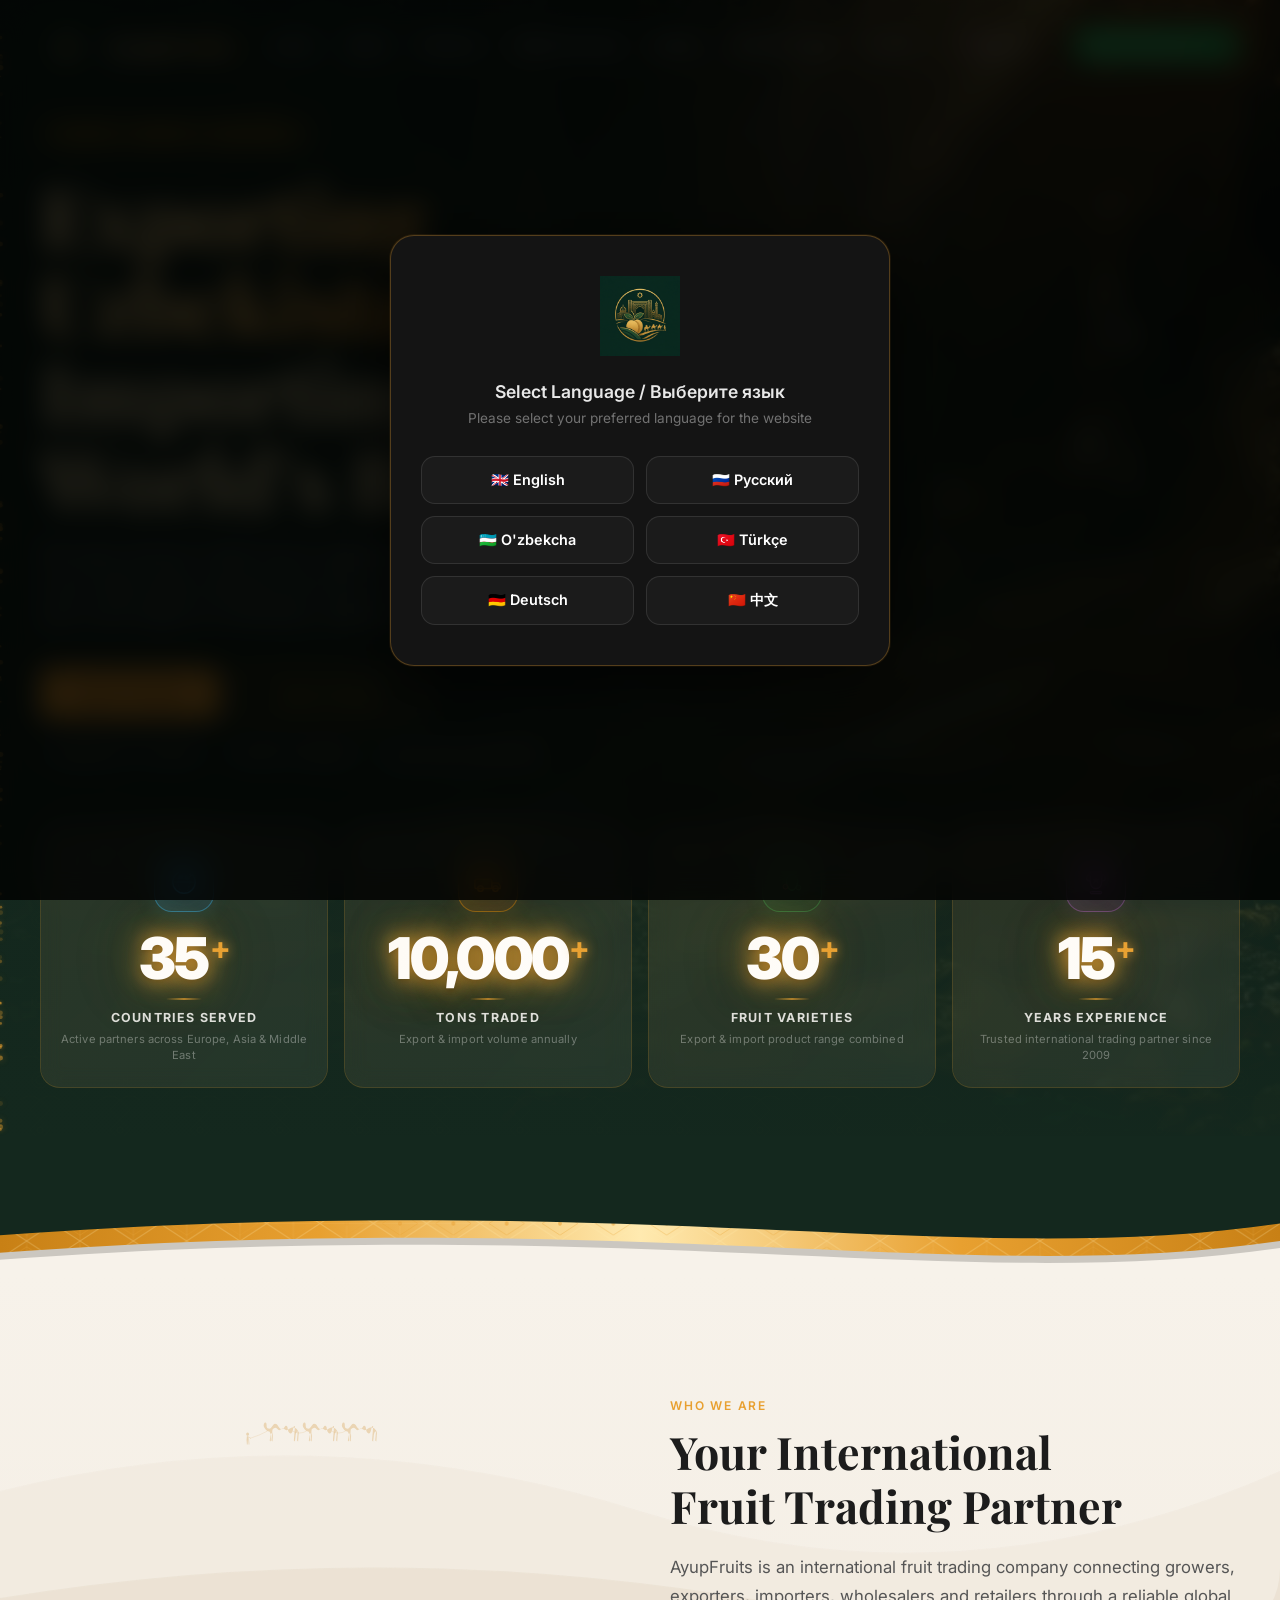
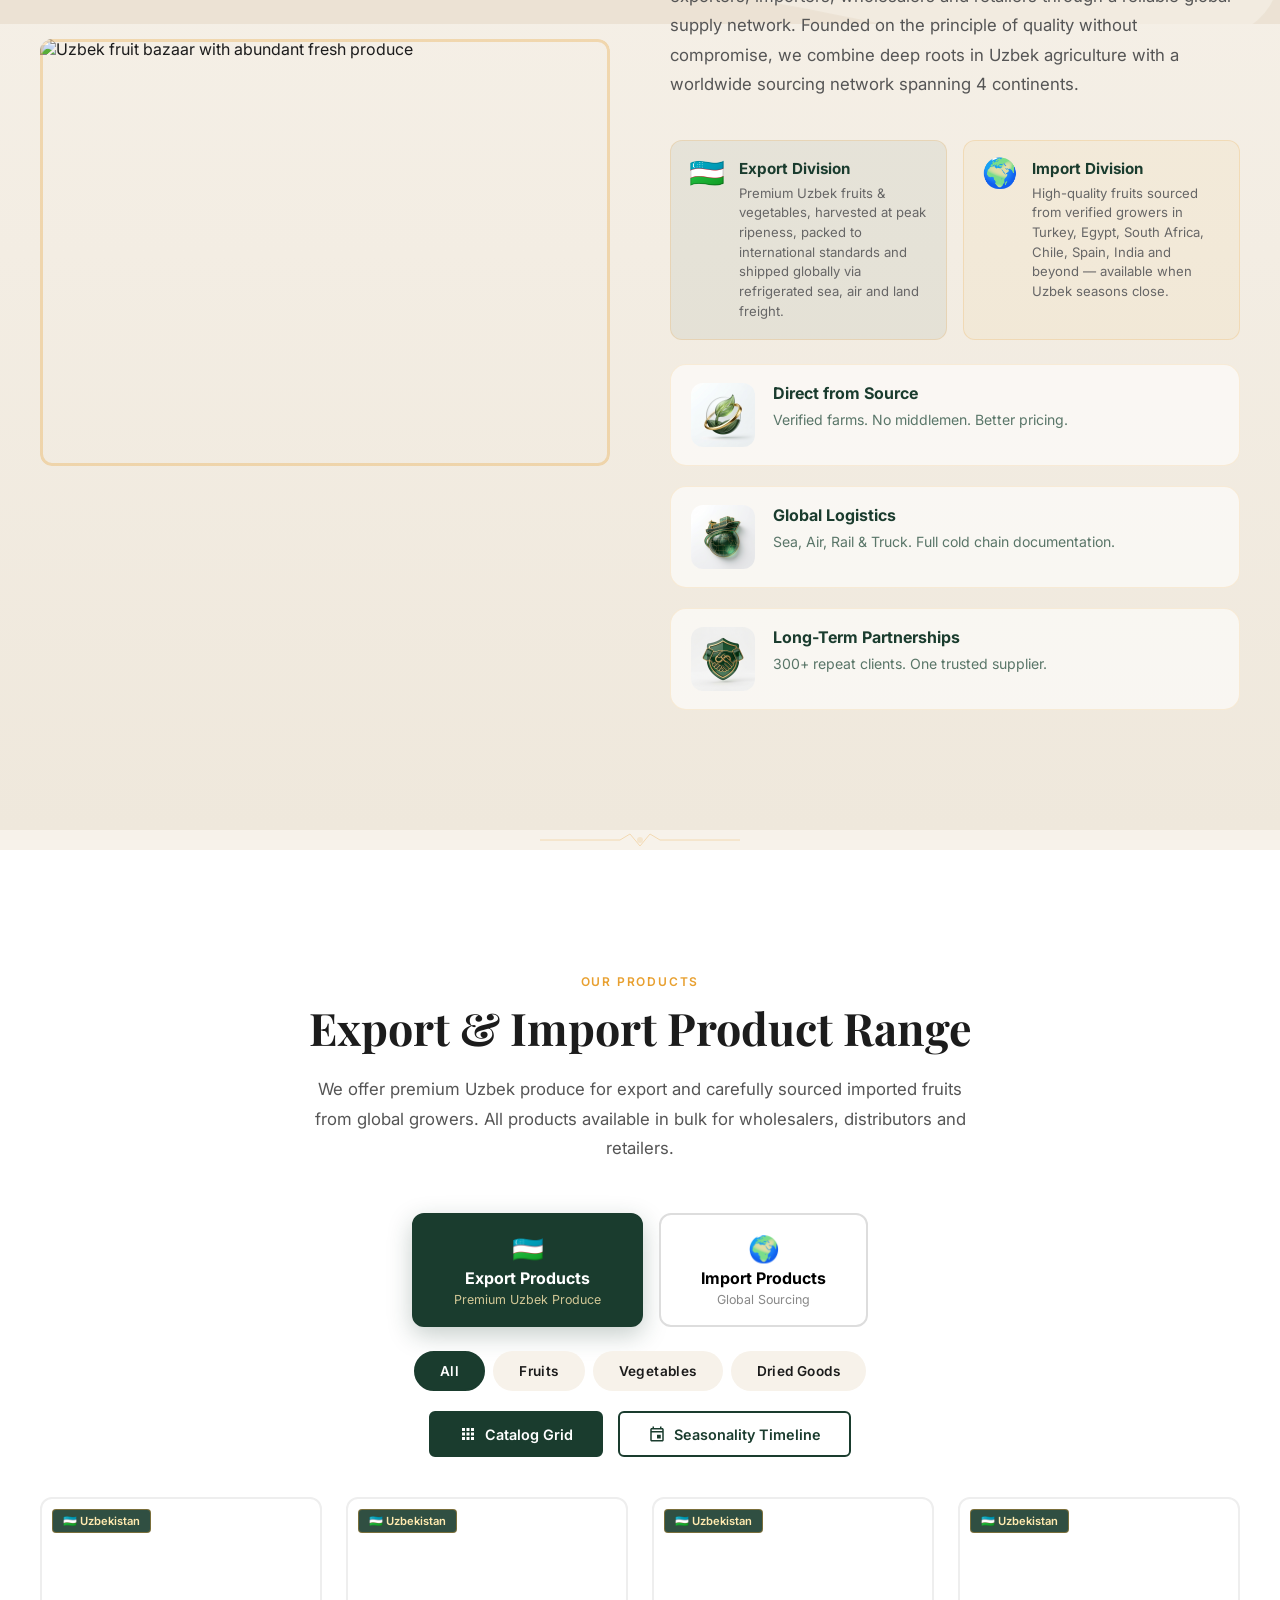
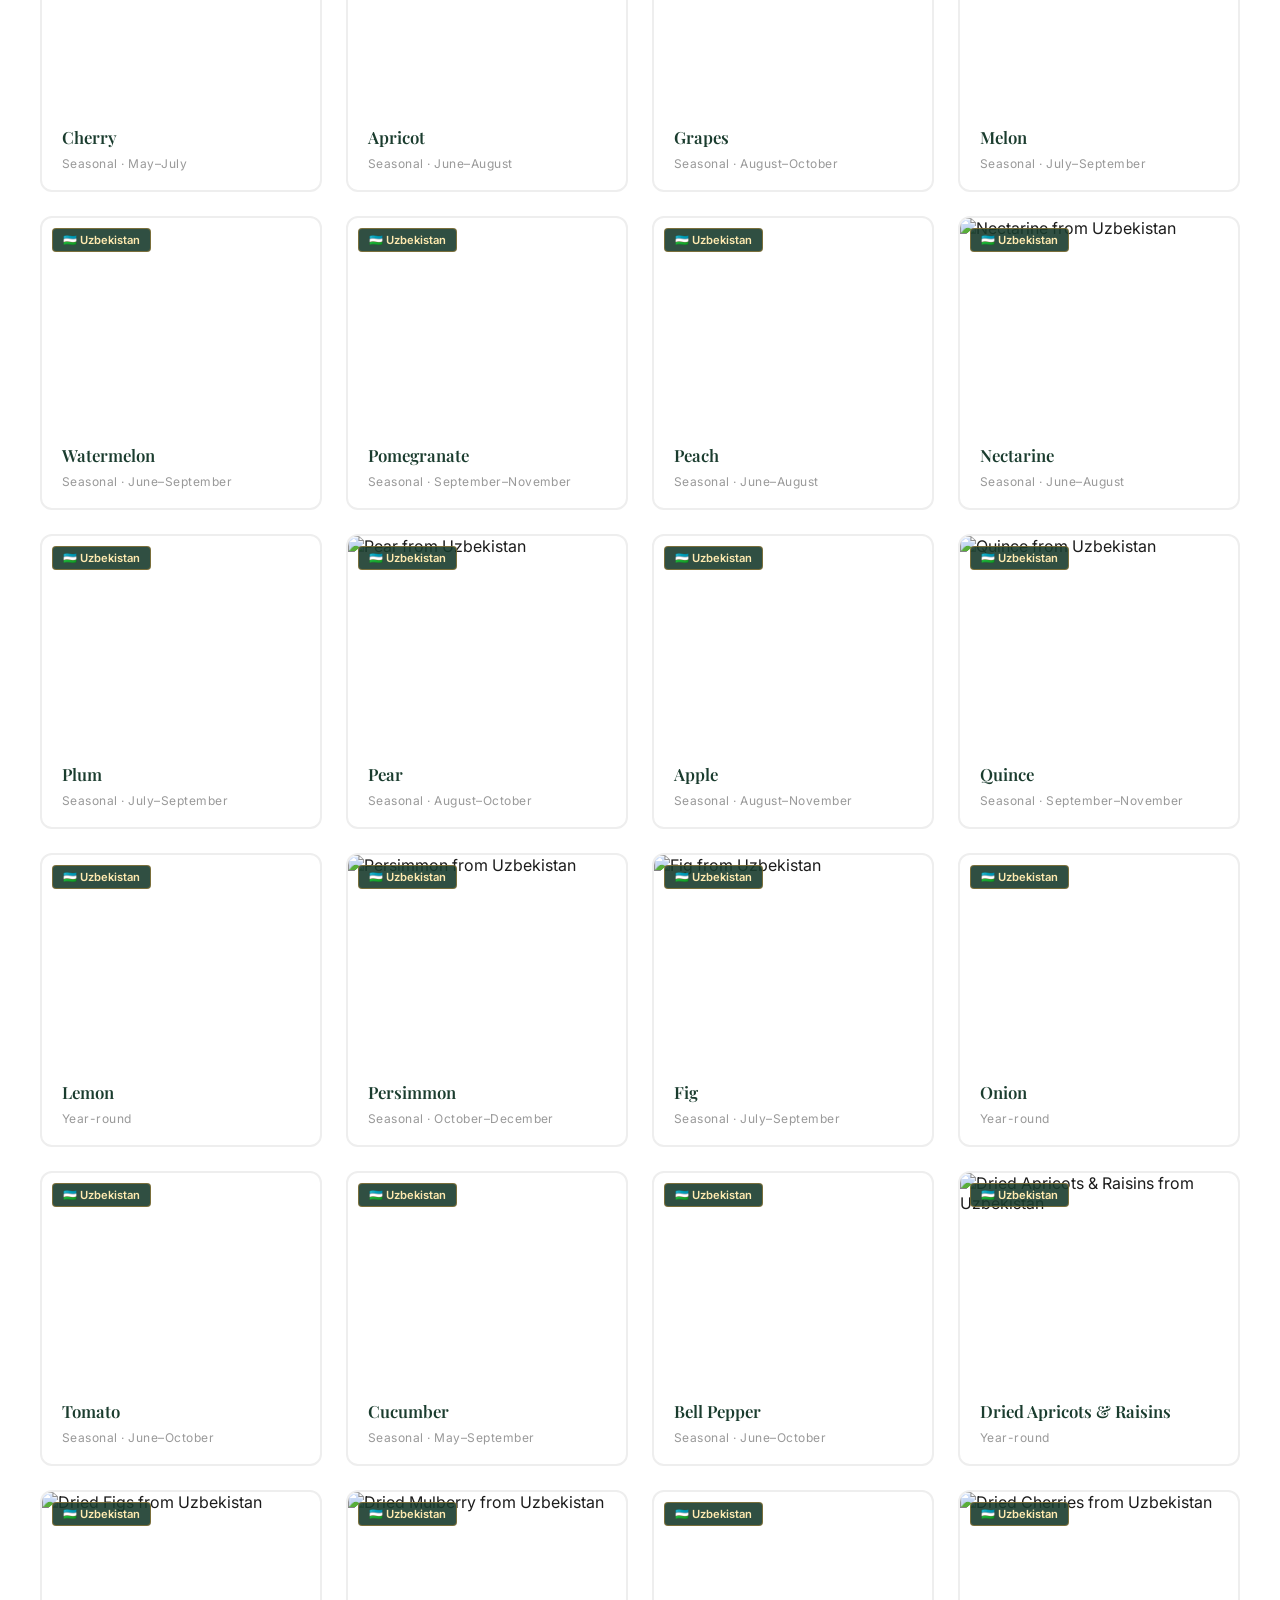
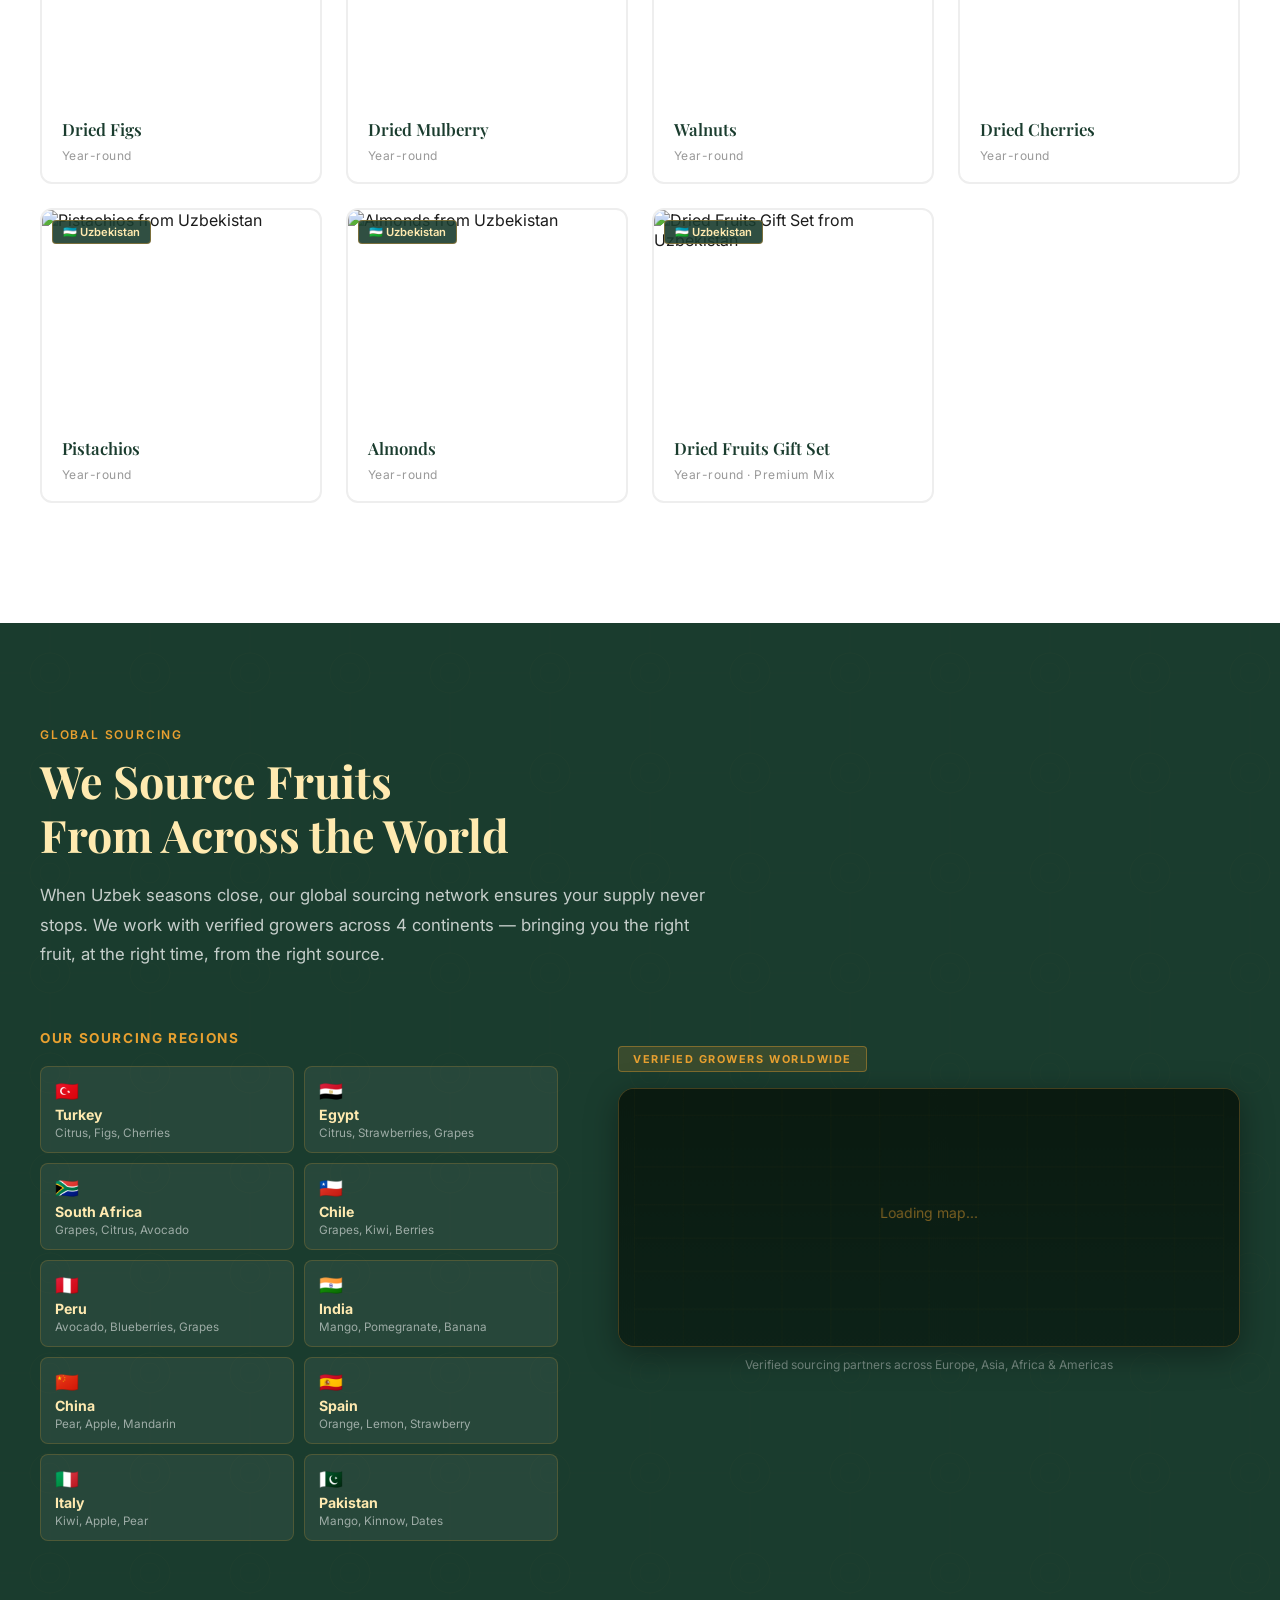
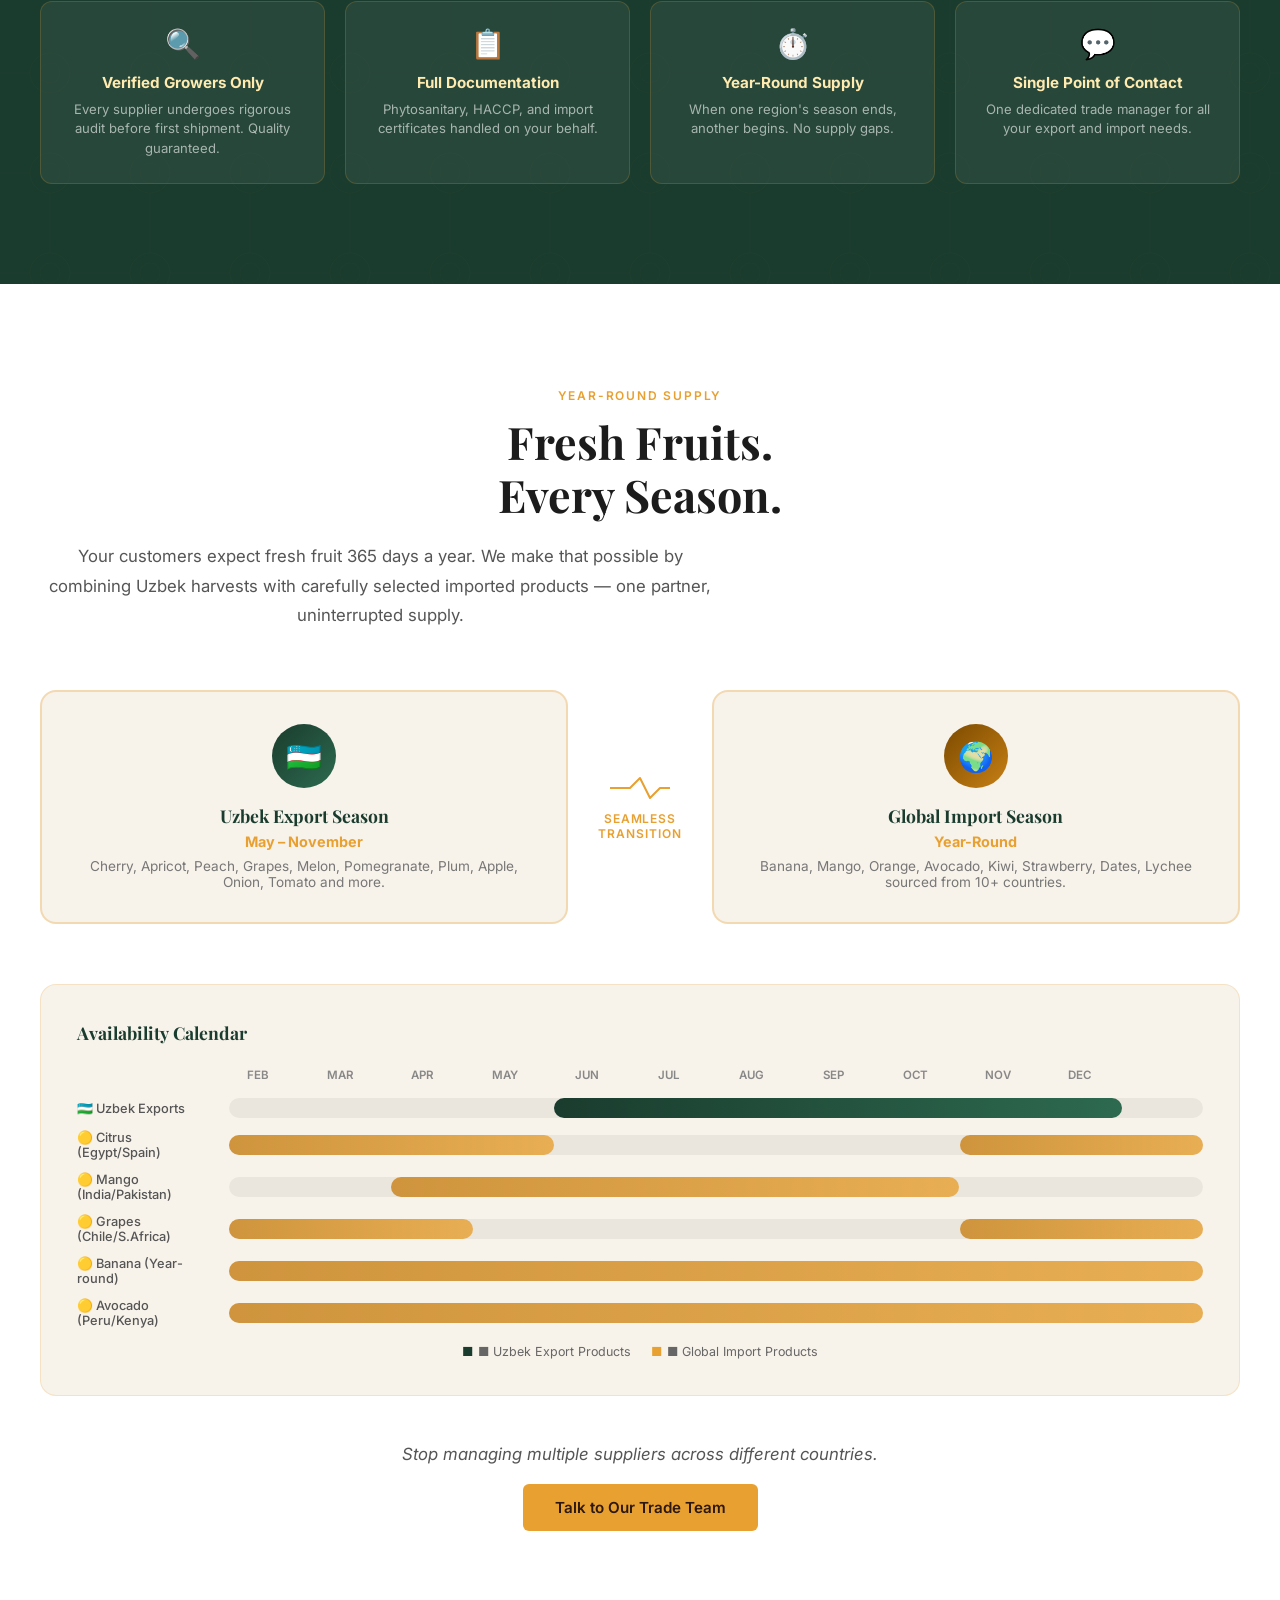
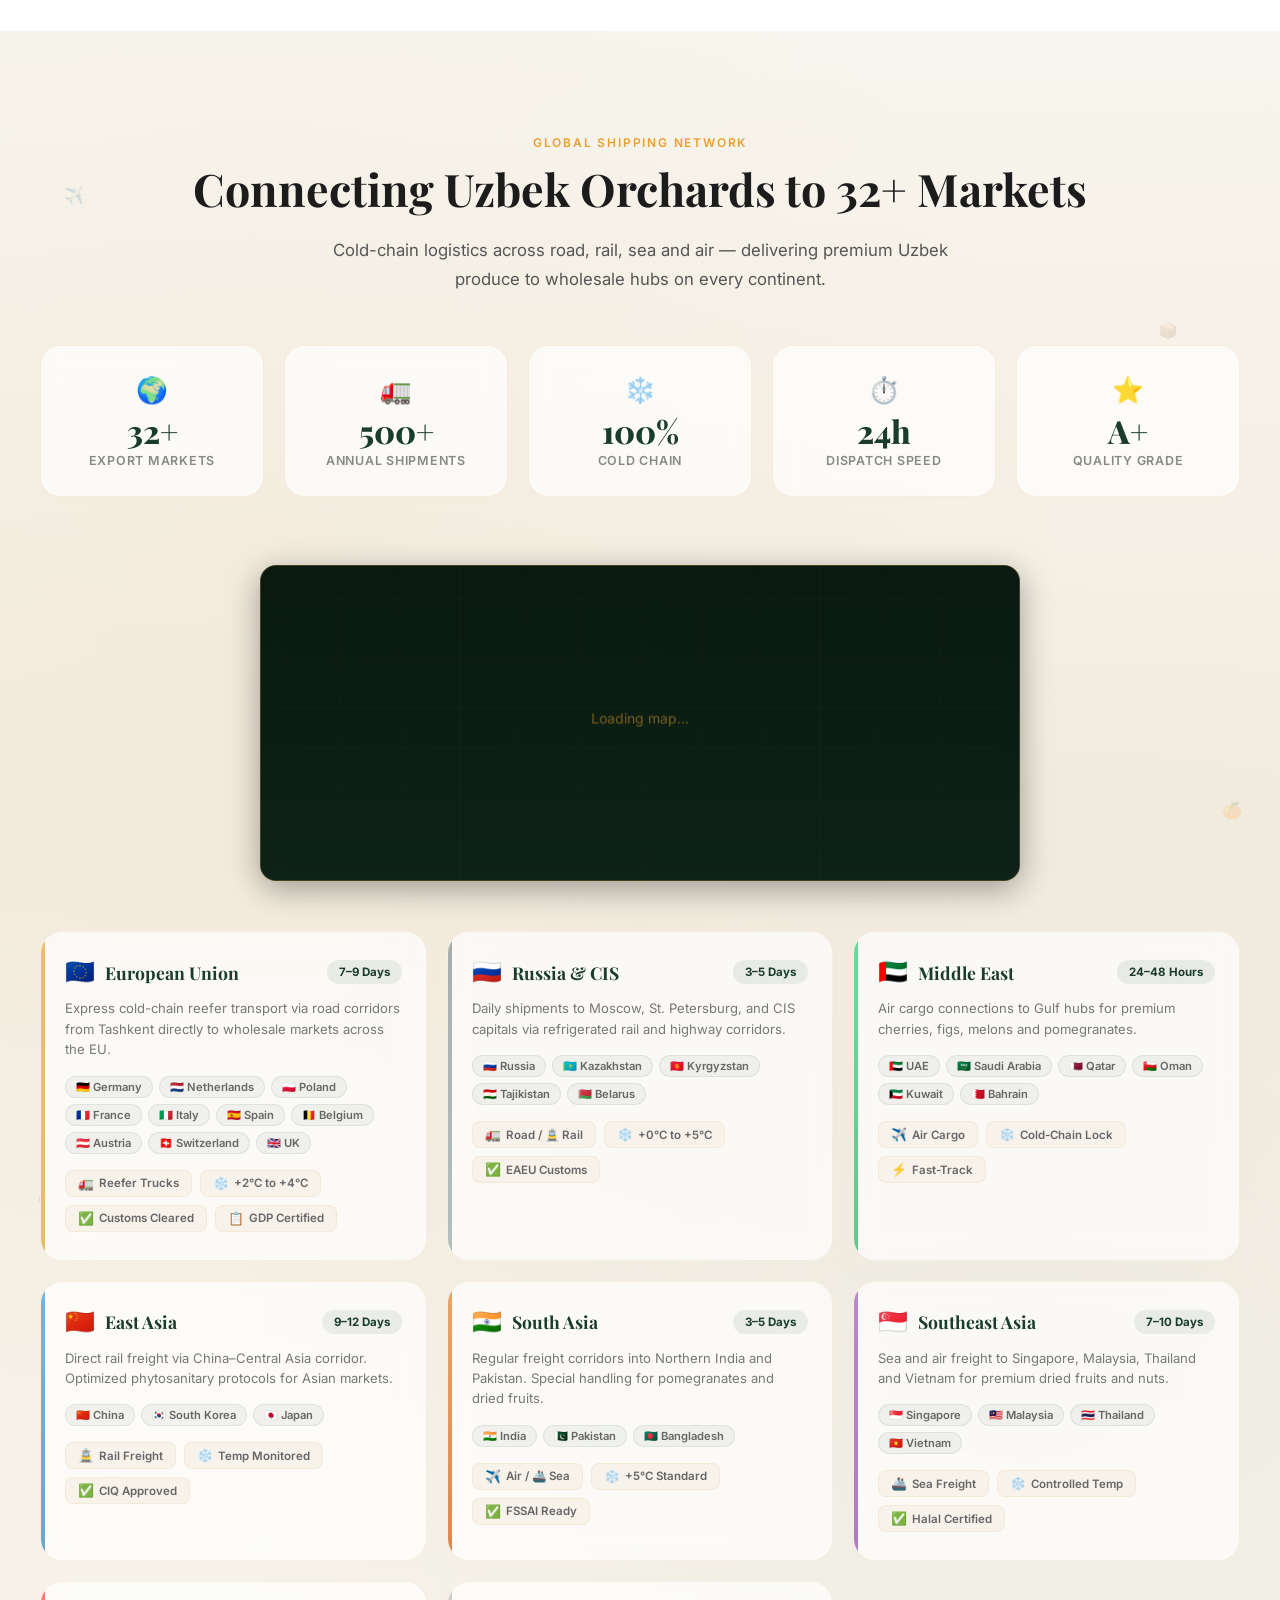
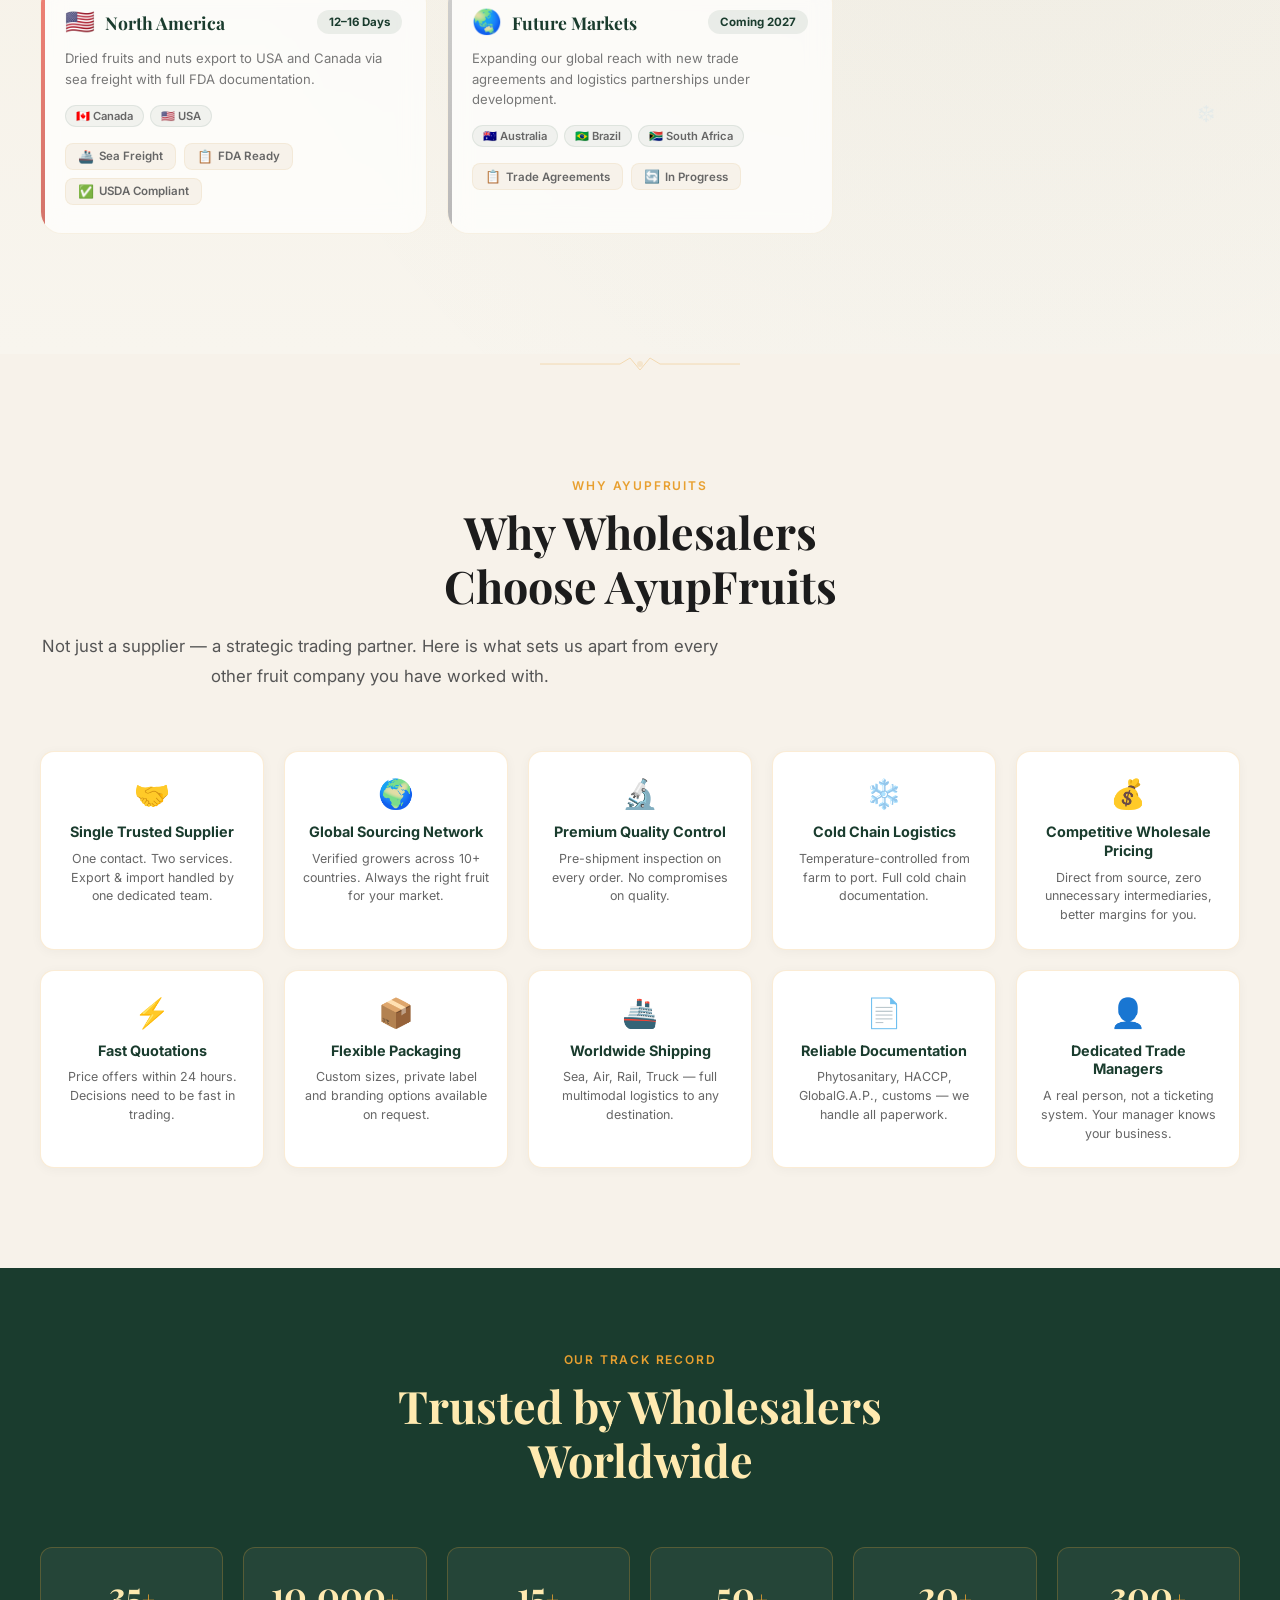
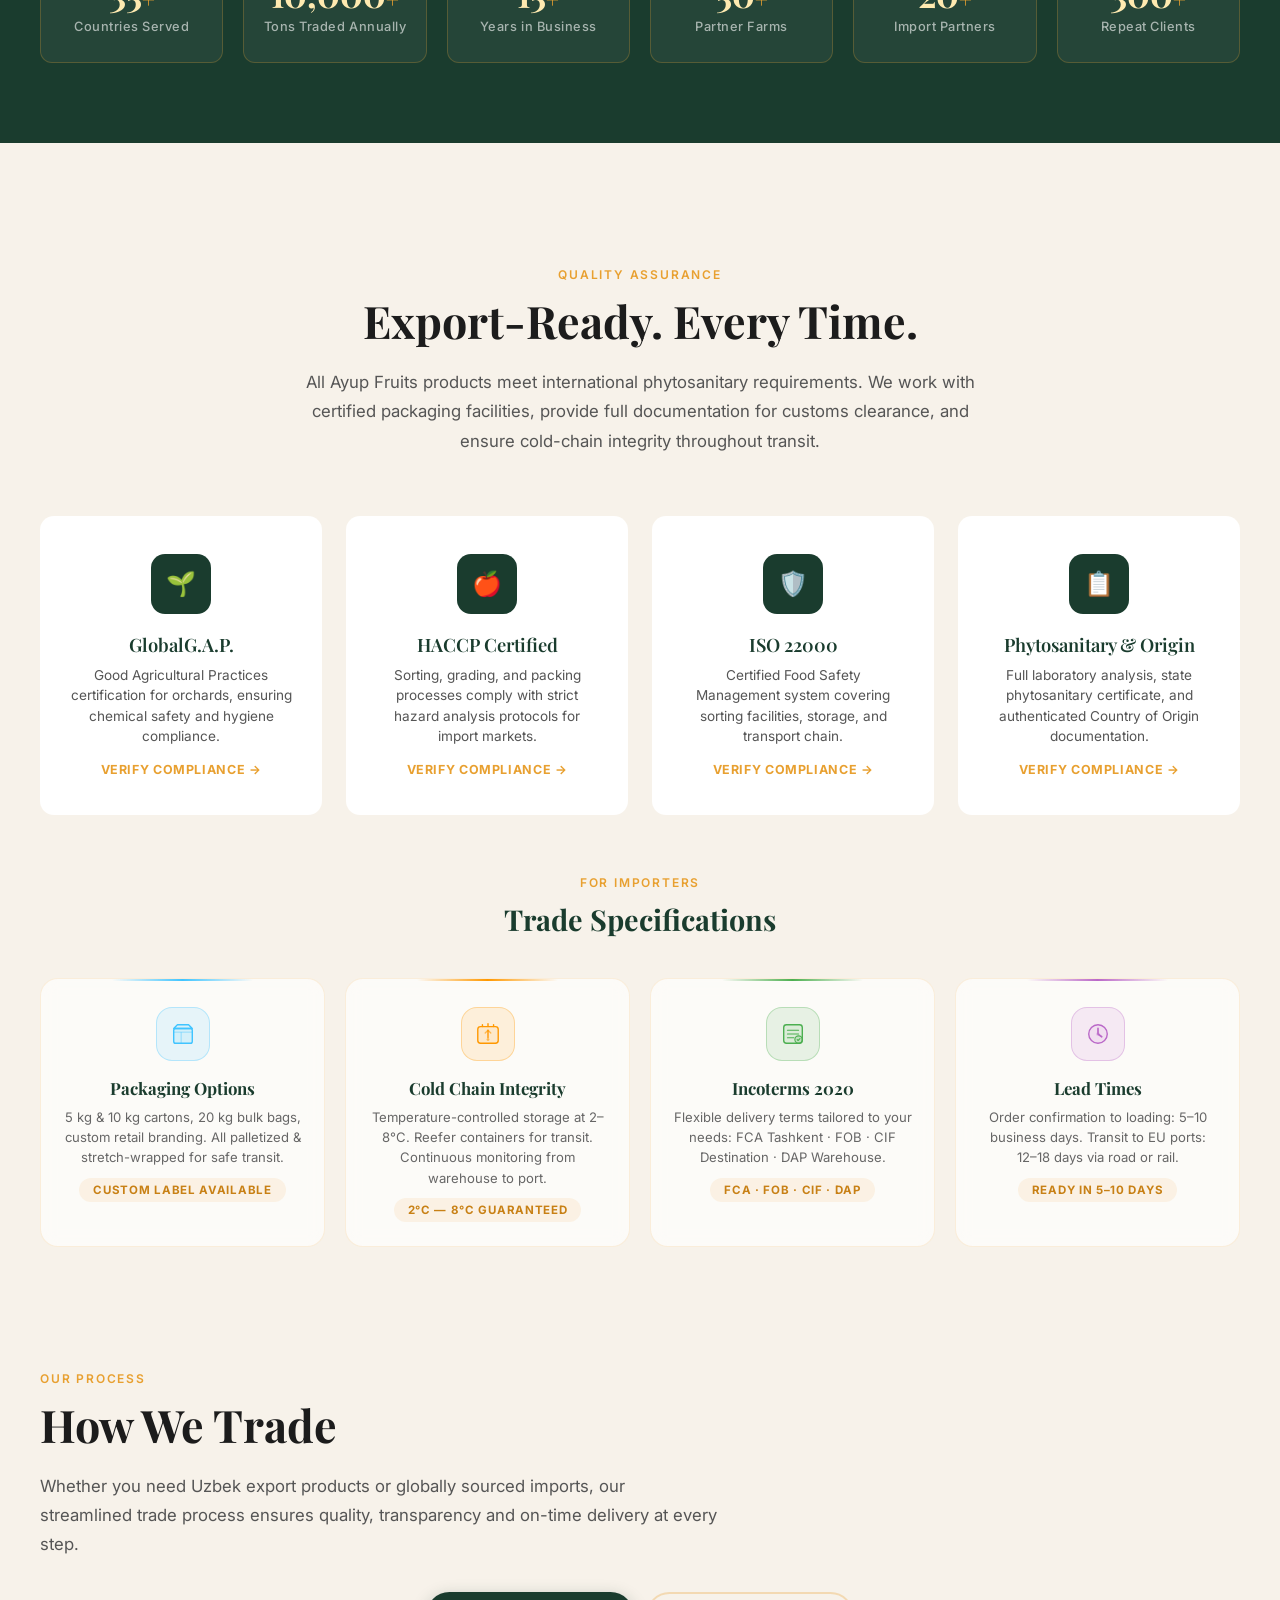
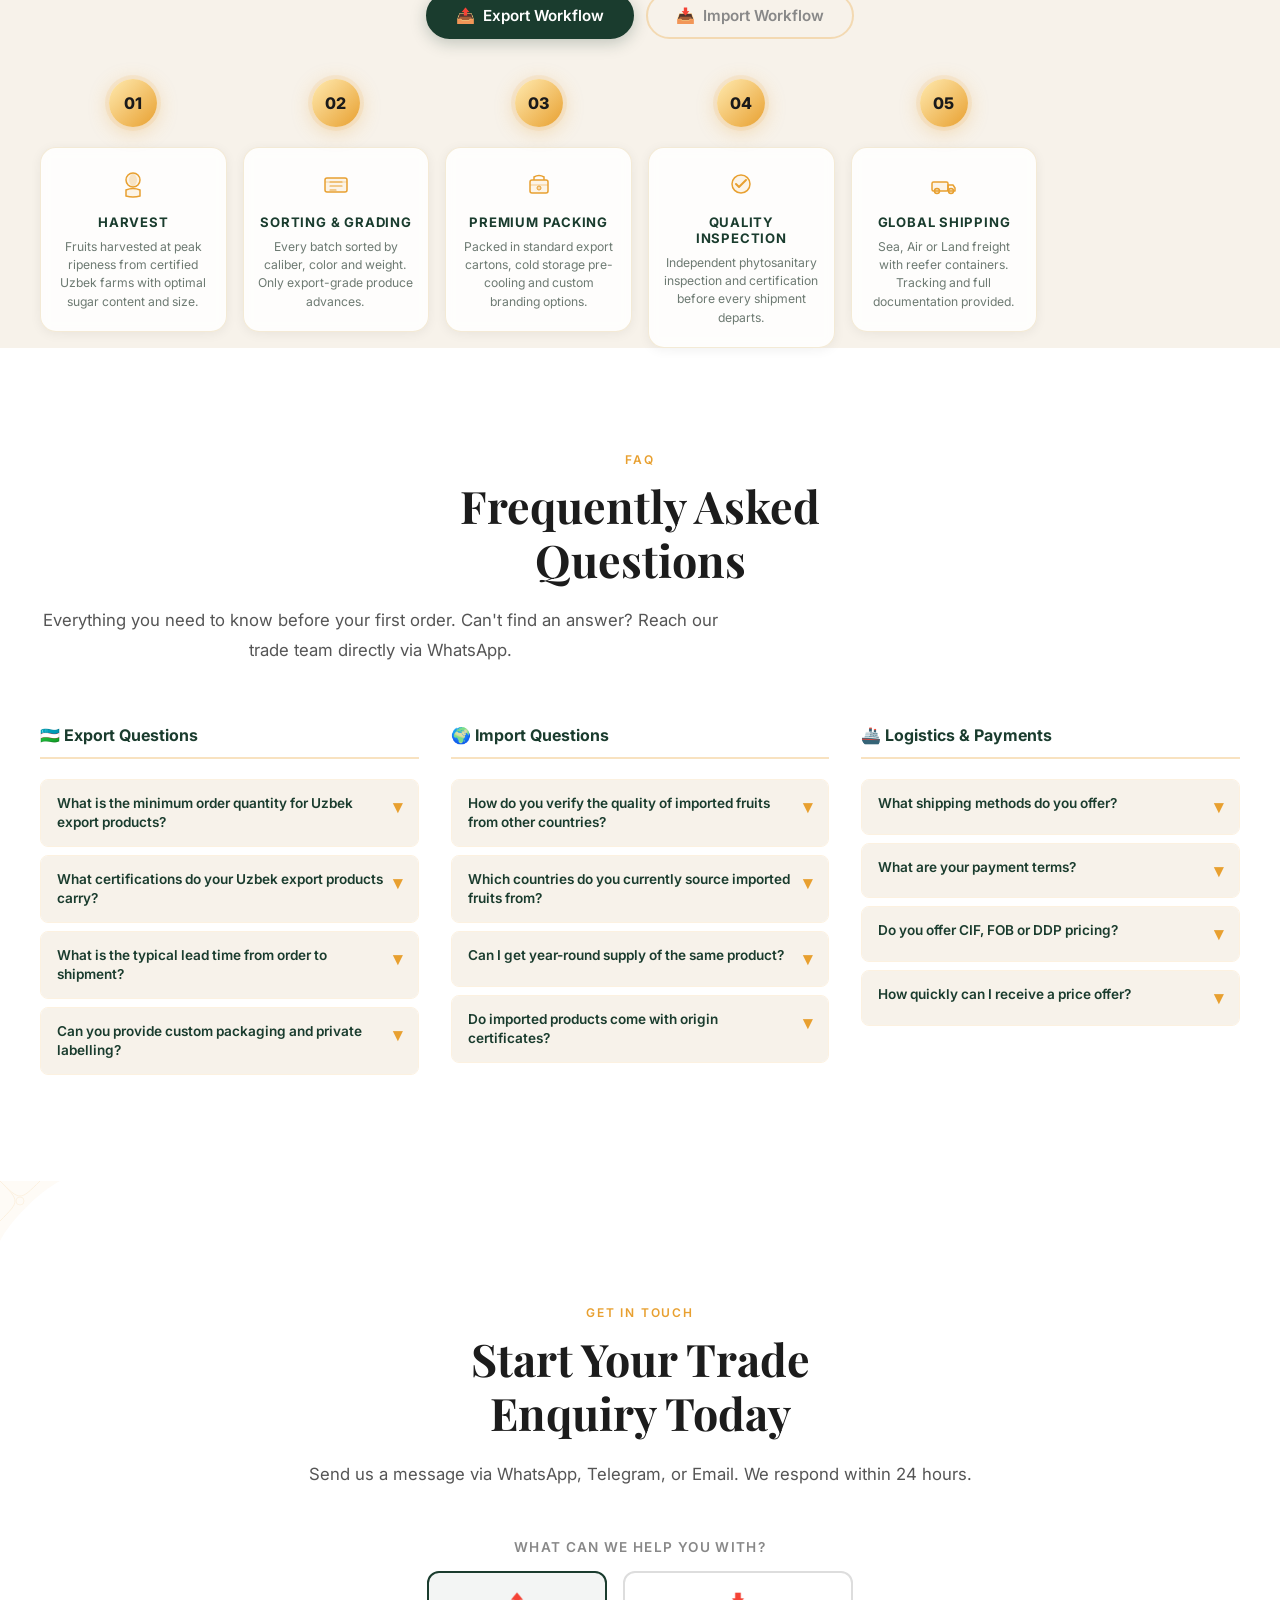
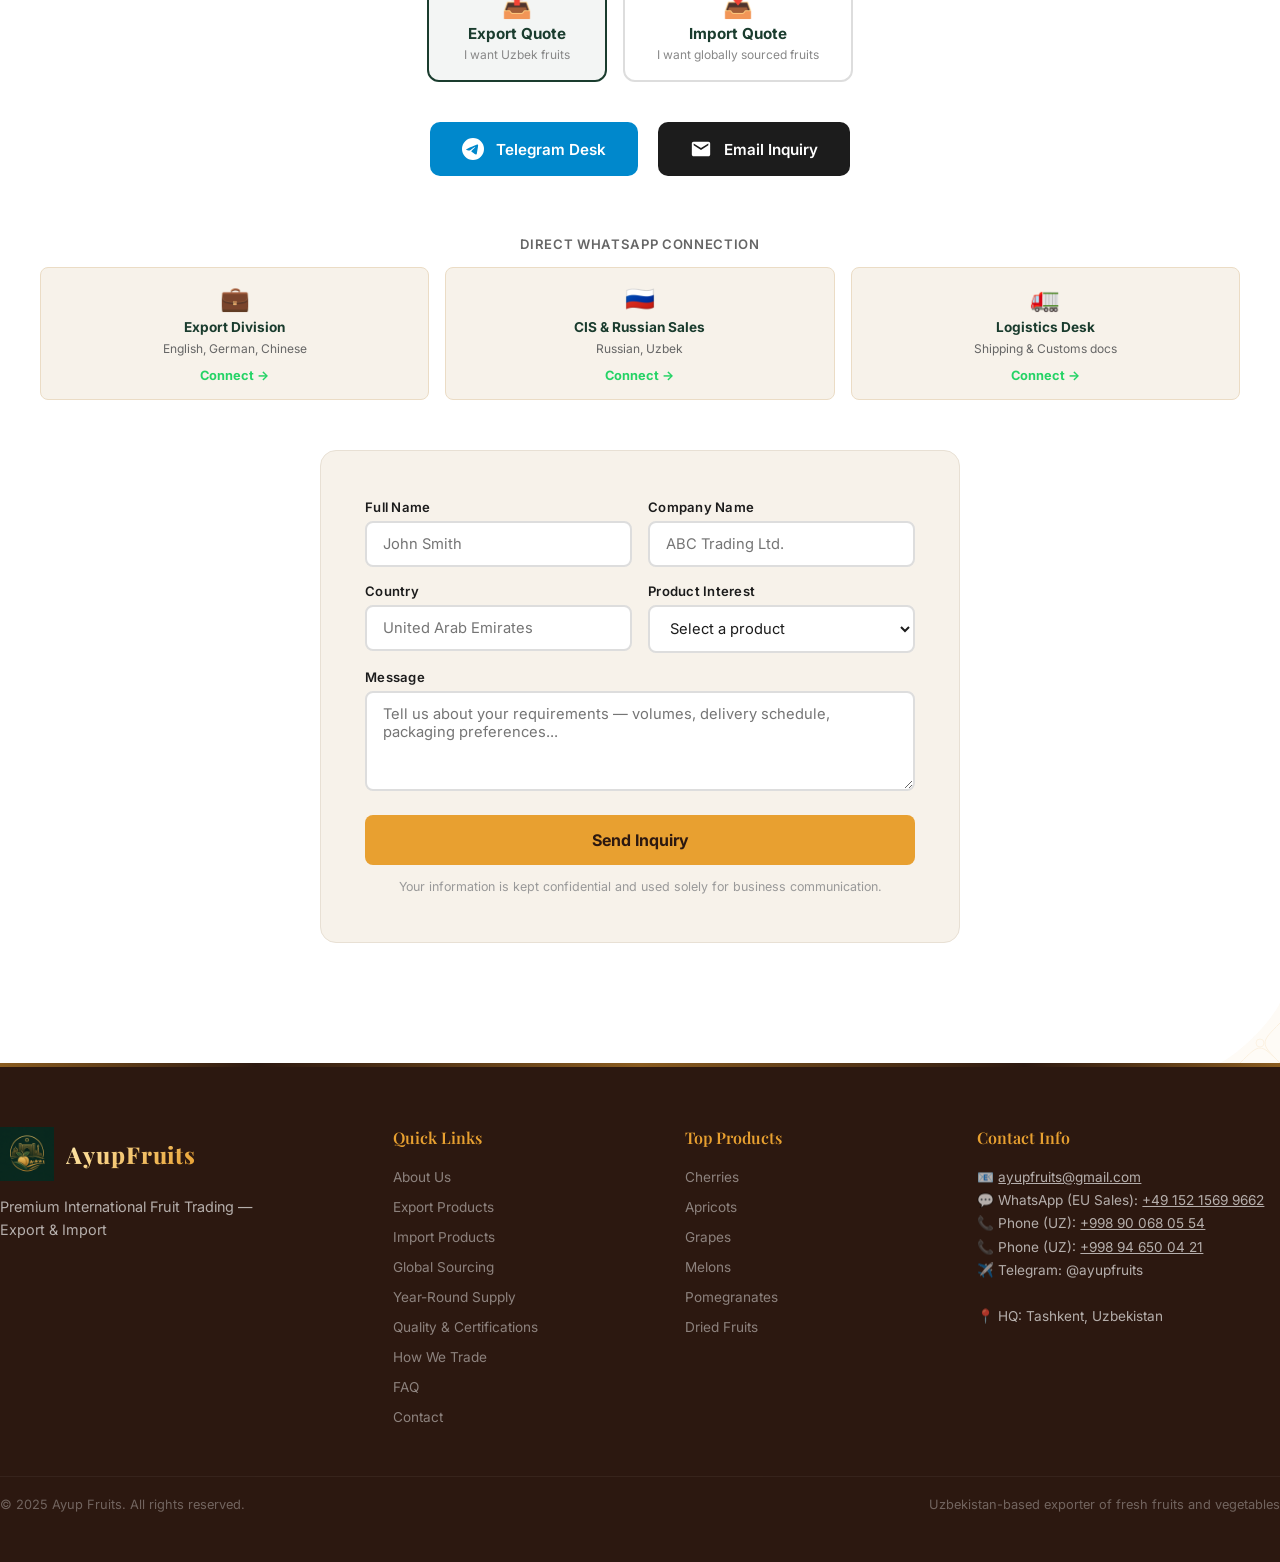
==== commit 5bca1323: "feat: use generated 3D image icons for about features" ====
--- a/index.html
+++ b/index.html
@@ -387,10 +387,7 @@
           <div class="about-features">
             <div class="about-feature">
               <div class="about-feature-icon">
-                <svg viewBox="0 0 24 24" fill="none" stroke="currentColor" stroke-width="1.8" stroke-linecap="round" stroke-linejoin="round">
-                  <path d="M11 20A7 7 0 0 1 9.8 6.1C15.5 5 17 4.48 19 2c1 2 2 4.18 2 8 0 5.5-4.78 10-10 10Z"/>
-                  <path d="M2 21c0-3 1.85-5.36 5.08-6C9.5 14.52 12 13 13 12"/>
-                </svg>
+                <img src="icon-source.png" alt="Direct from Source Icon">
               </div>
               <div>
                 <h4>Direct from Source</h4>
@@ -399,13 +396,7 @@
             </div>
             <div class="about-feature">
               <div class="about-feature-icon">
-                <svg viewBox="0 0 24 24" fill="none" stroke="currentColor" stroke-width="1.8" stroke-linecap="round" stroke-linejoin="round">
-                  <path d="M2 21c.6.5 1.2 1 2.5 1 2.5 0 2.5-2 5-2 1.3 0 1.9.5 2.5 1 .6.5 1.2 1 2.5 1 2.5 0 2.5-2 5-2 1.3 0 1.9.5 2.5 1"/>
-                  <path d="M19.38 20A11.6 11.6 0 0 0 21 14l-9-4-9 4c0 2.9.94 5.34 2.81 7.76"/>
-                  <path d="M19 13V7a2 2 0 0 0-2-2H7a2 2 0 0 0-2 2v6"/>
-                  <path d="M12 10v4"/>
-                  <path d="M12 2v3"/>
-                </svg>
+                <img src="icon-logistics.png" alt="Global Logistics Icon">
               </div>
               <div>
                 <h4>Global Logistics</h4>
@@ -414,10 +405,7 @@
             </div>
             <div class="about-feature">
               <div class="about-feature-icon">
-                <svg viewBox="0 0 24 24" fill="none" stroke="currentColor" stroke-width="1.8" stroke-linecap="round" stroke-linejoin="round">
-                  <path d="M12 22s8-4 8-10V5l-8-3-8 3v7c0 6 8 10 8 10z"/>
-                  <path d="m9 12 2 2 4-4"/>
-                </svg>
+                <img src="icon-partnerships.png" alt="Long-Term Partnerships Icon">
               </div>
               <div>
                 <h4>Long-Term Partnerships</h4>
--- a/styles.css
+++ b/styles.css
@@ -553,17 +553,18 @@
 }
 .about-feature-icon {
   flex-shrink: 0;
-  width: 52px; height: 52px;
-  background: rgba(232, 160, 48, 0.12);
+  width: 64px; height: 64px;
   border-radius: 12px;
   display: flex;
   align-items: center;
   justify-content: center;
-  color: var(--gold);
-}
-.about-feature-icon svg {
-  width: 24px;
-  height: 24px;
+  overflow: hidden;
+}
+.about-feature-icon img {
+  width: 100%;
+  height: 100%;
+  object-fit: cover;
+  mix-blend-mode: multiply; /* Removes the white background of the generated images */
 }
 .about-feature h4 {
   font-size: 1rem;
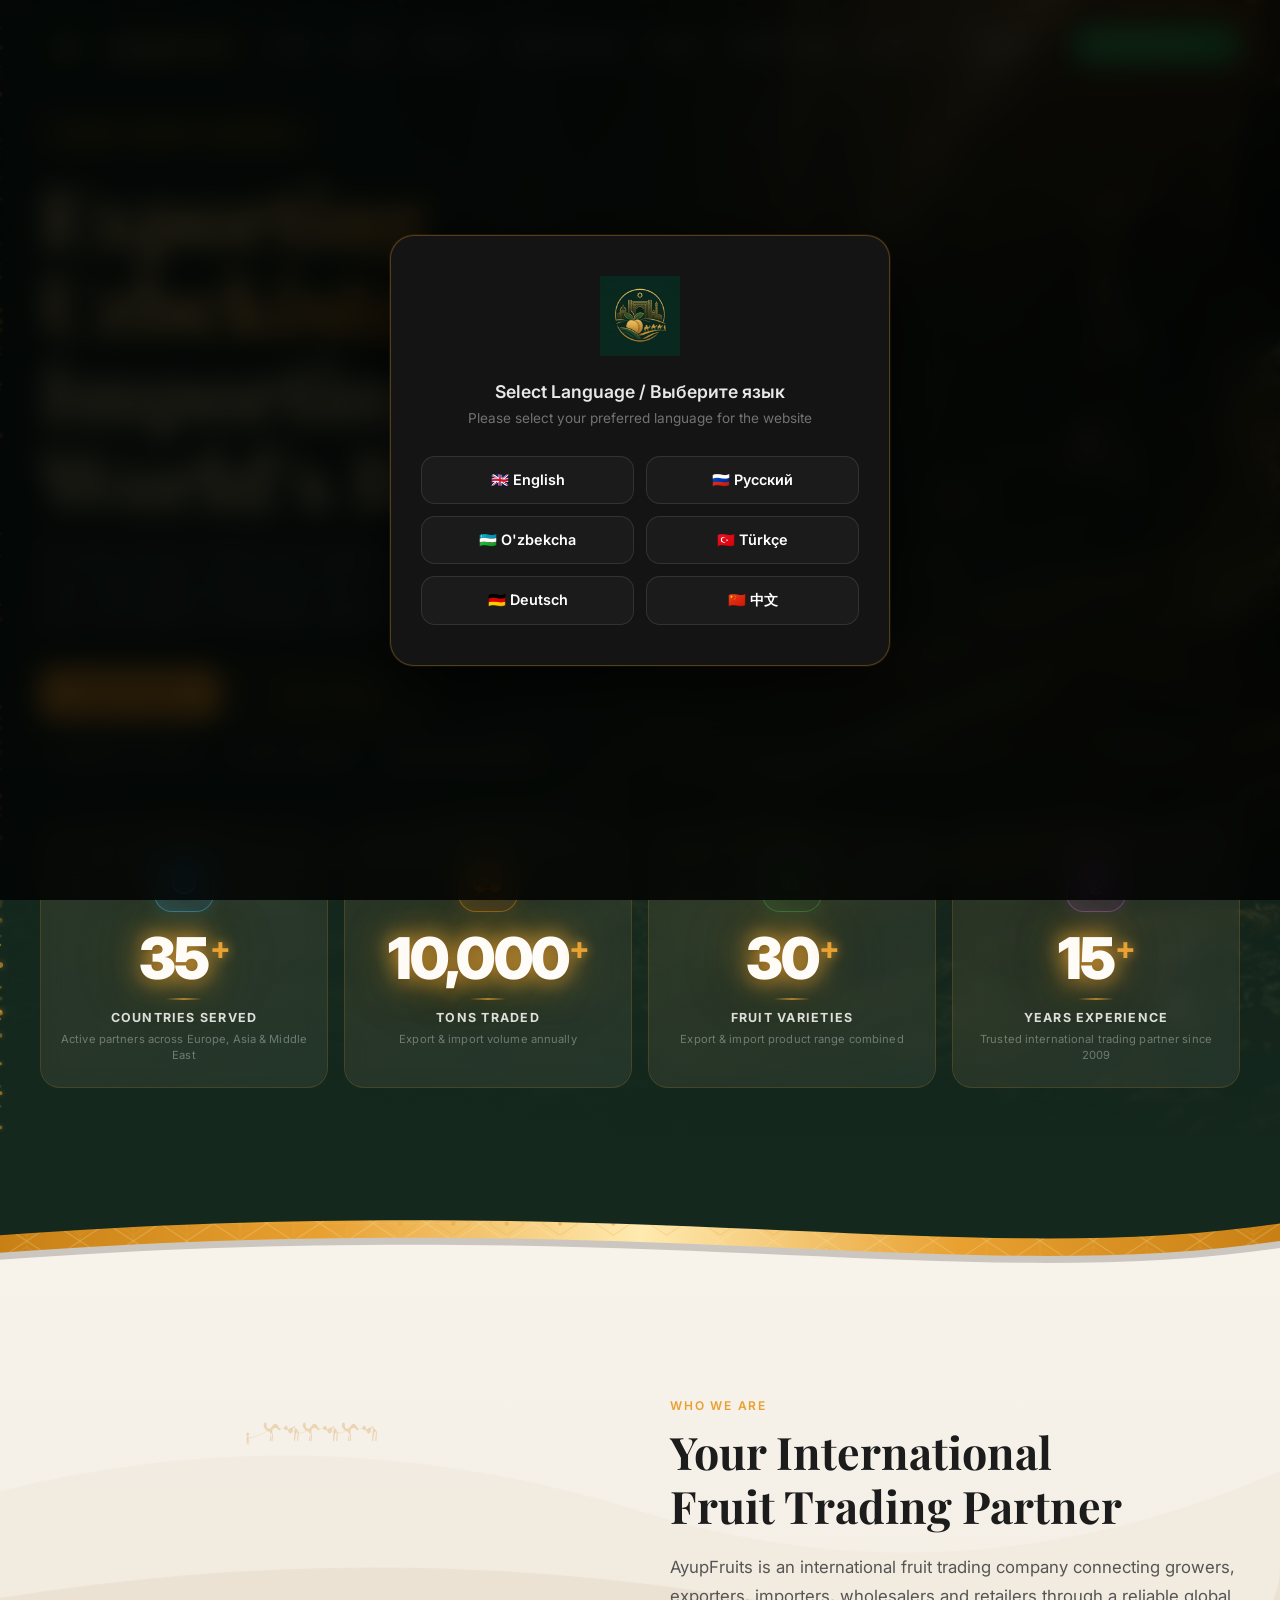
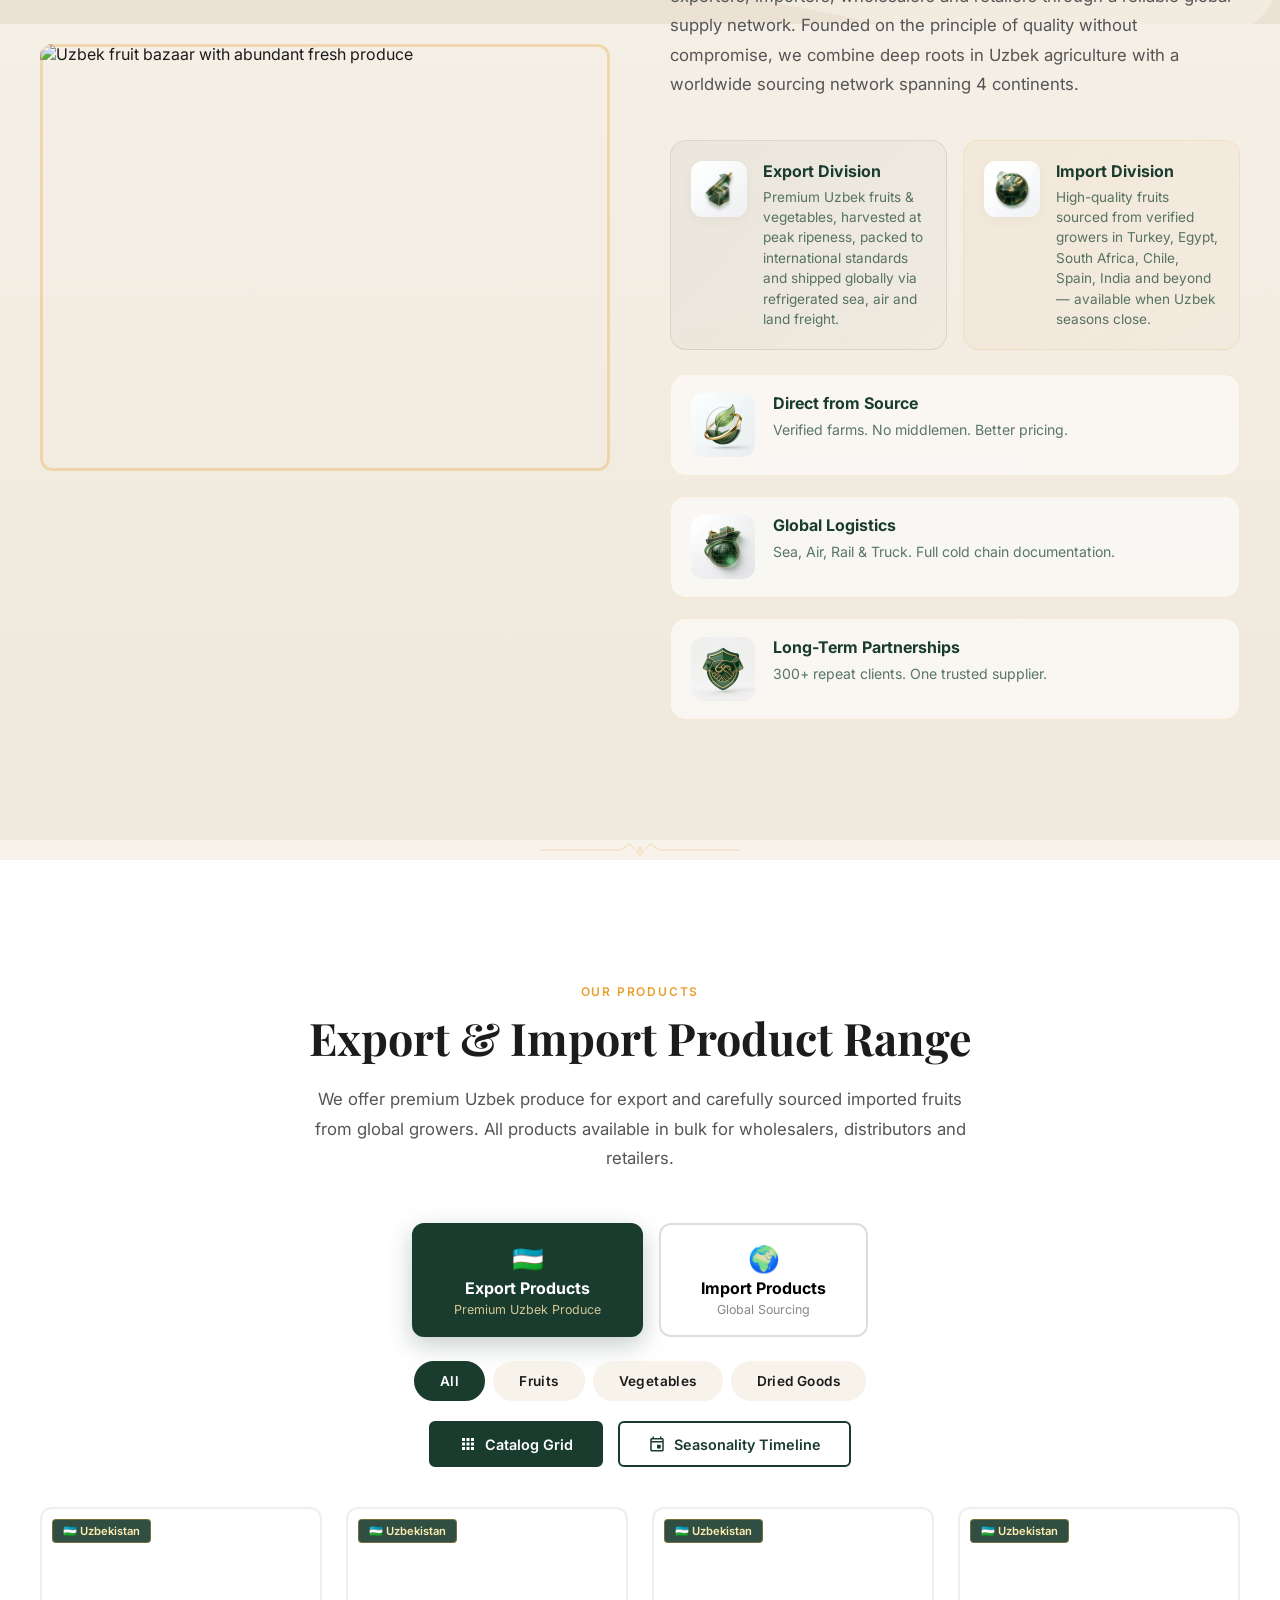
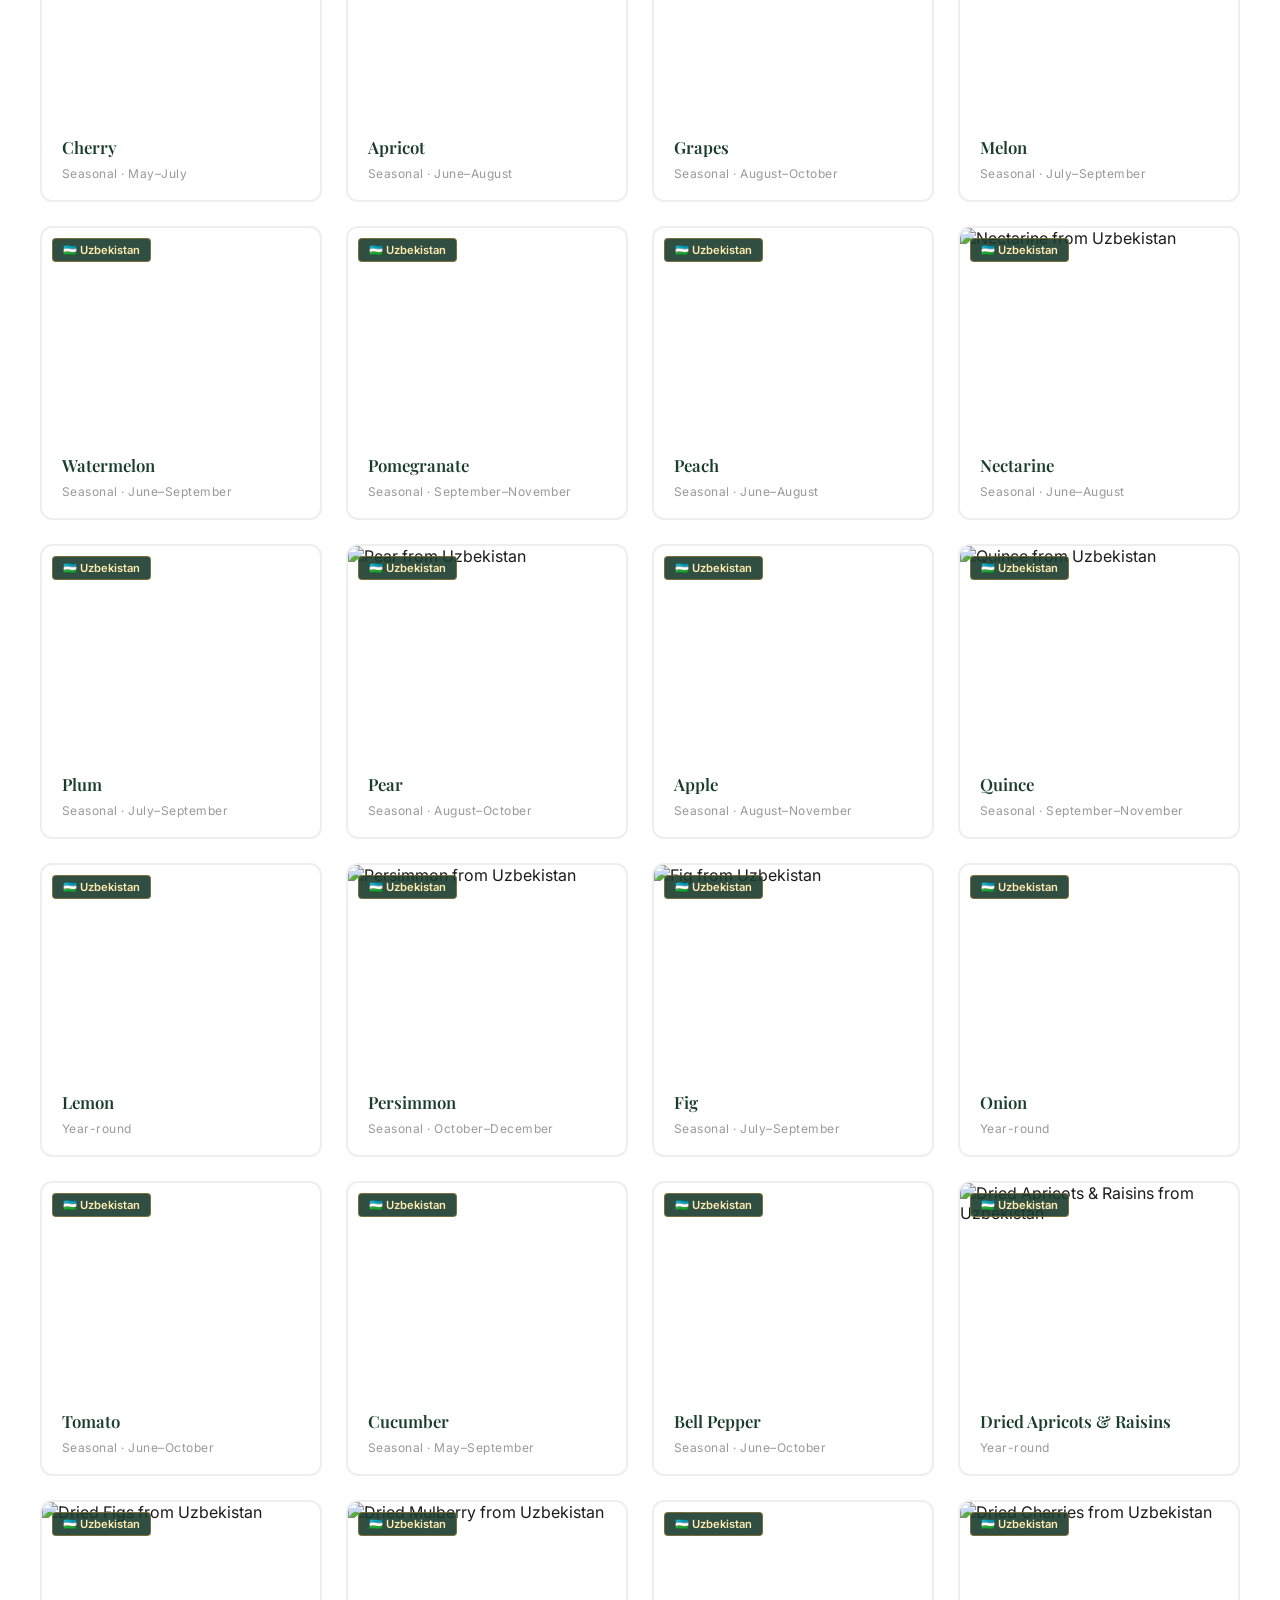
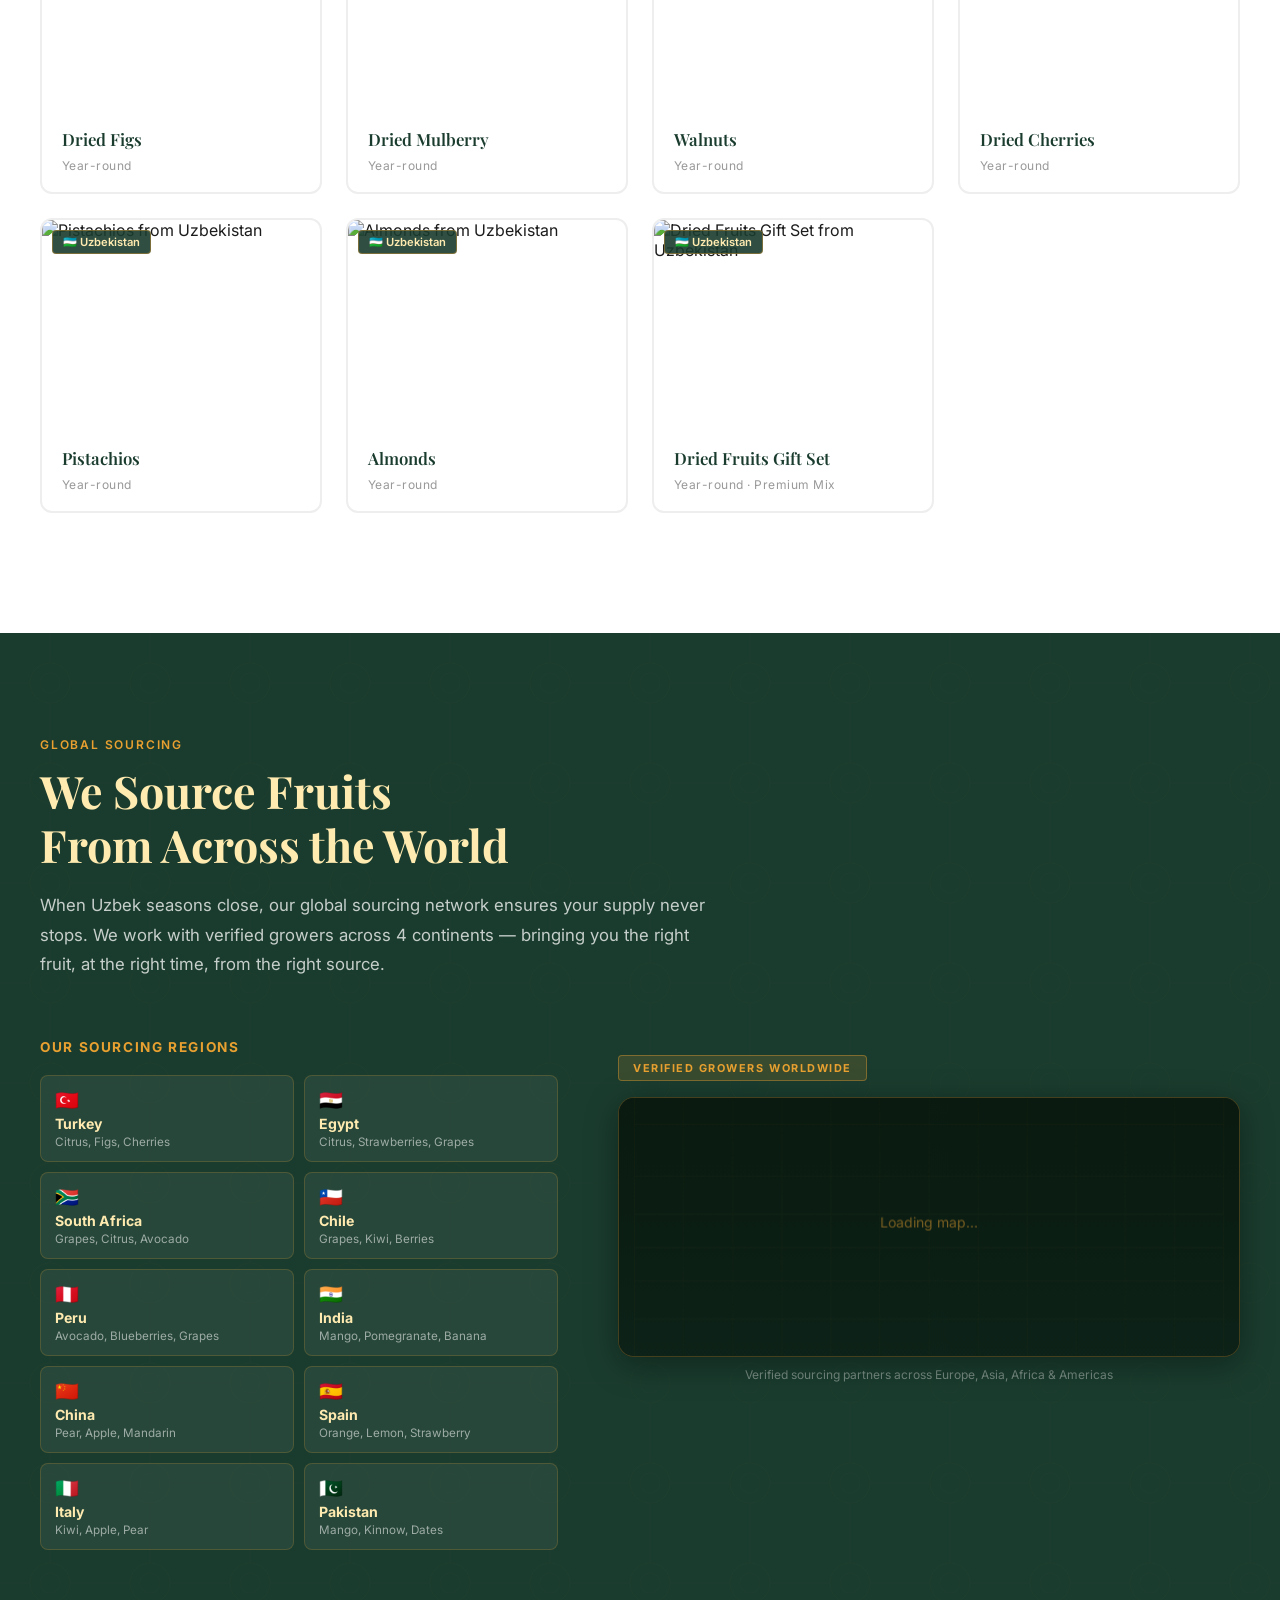
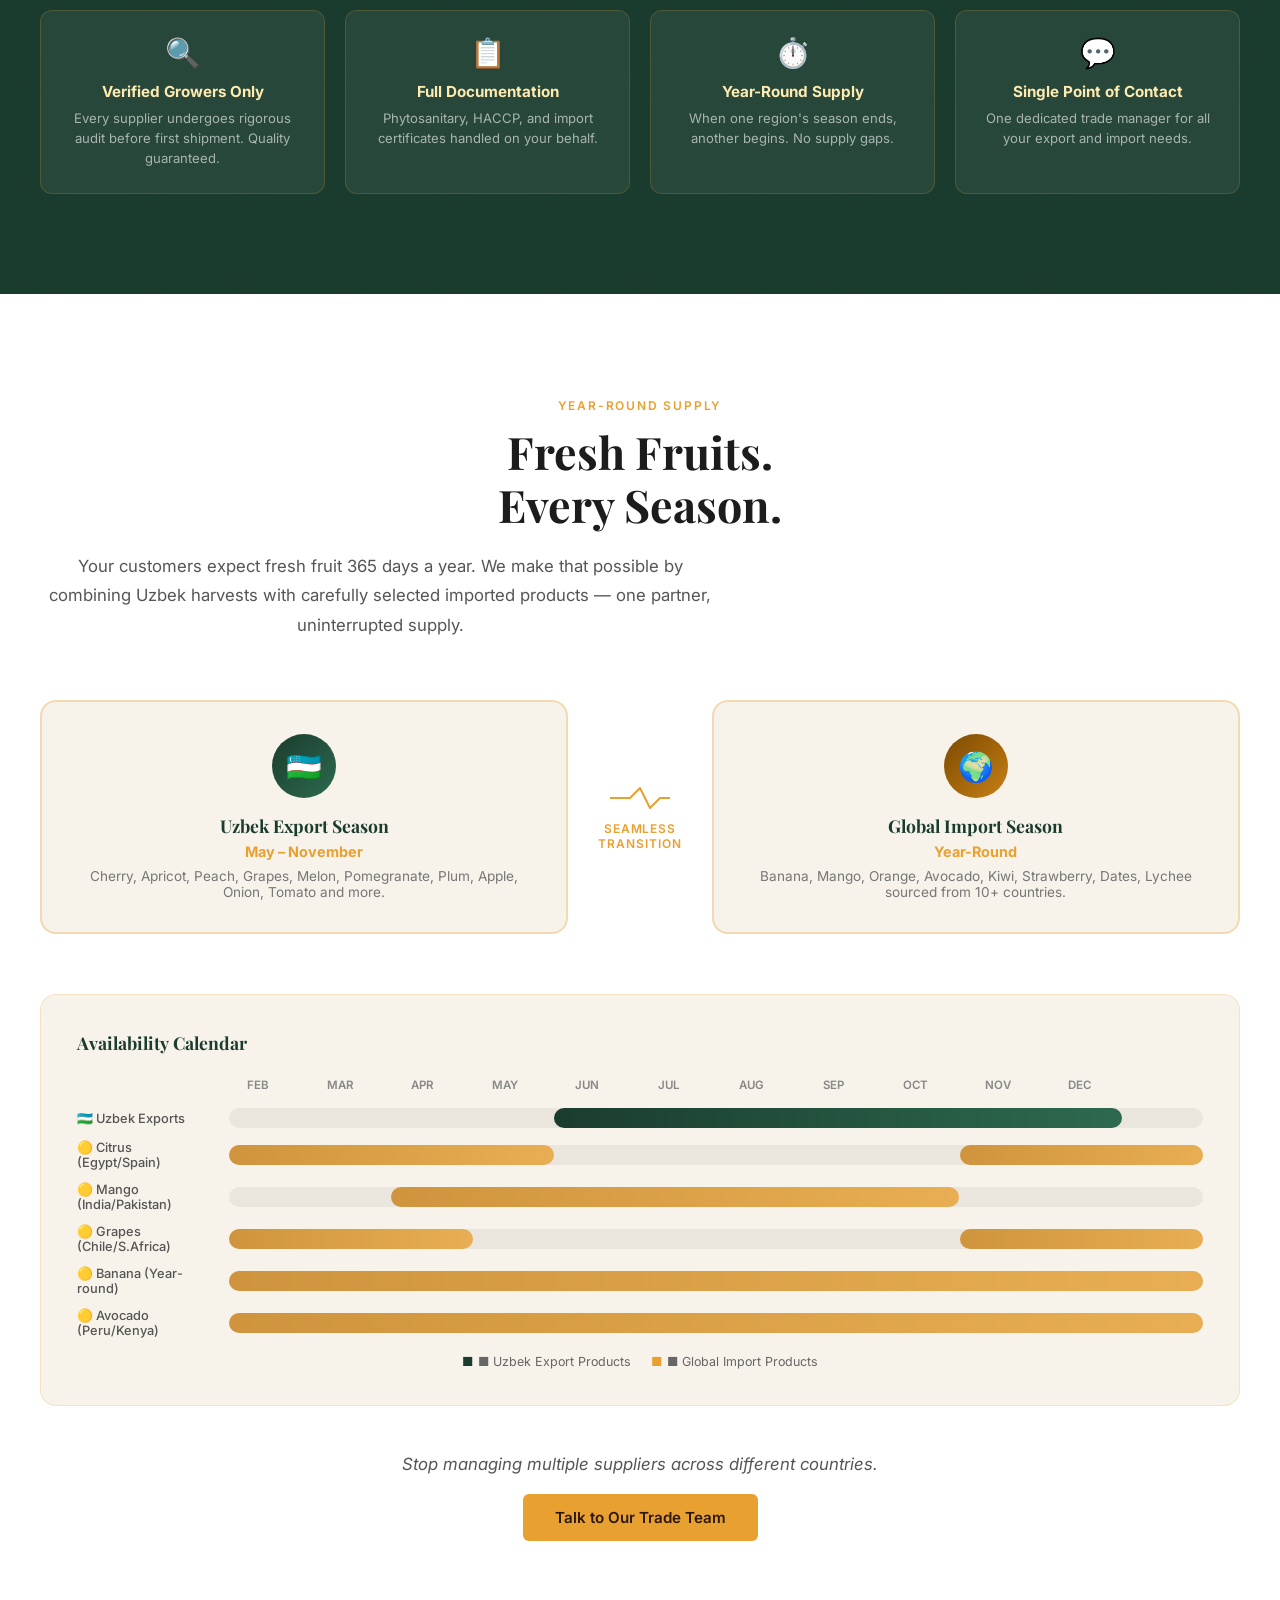
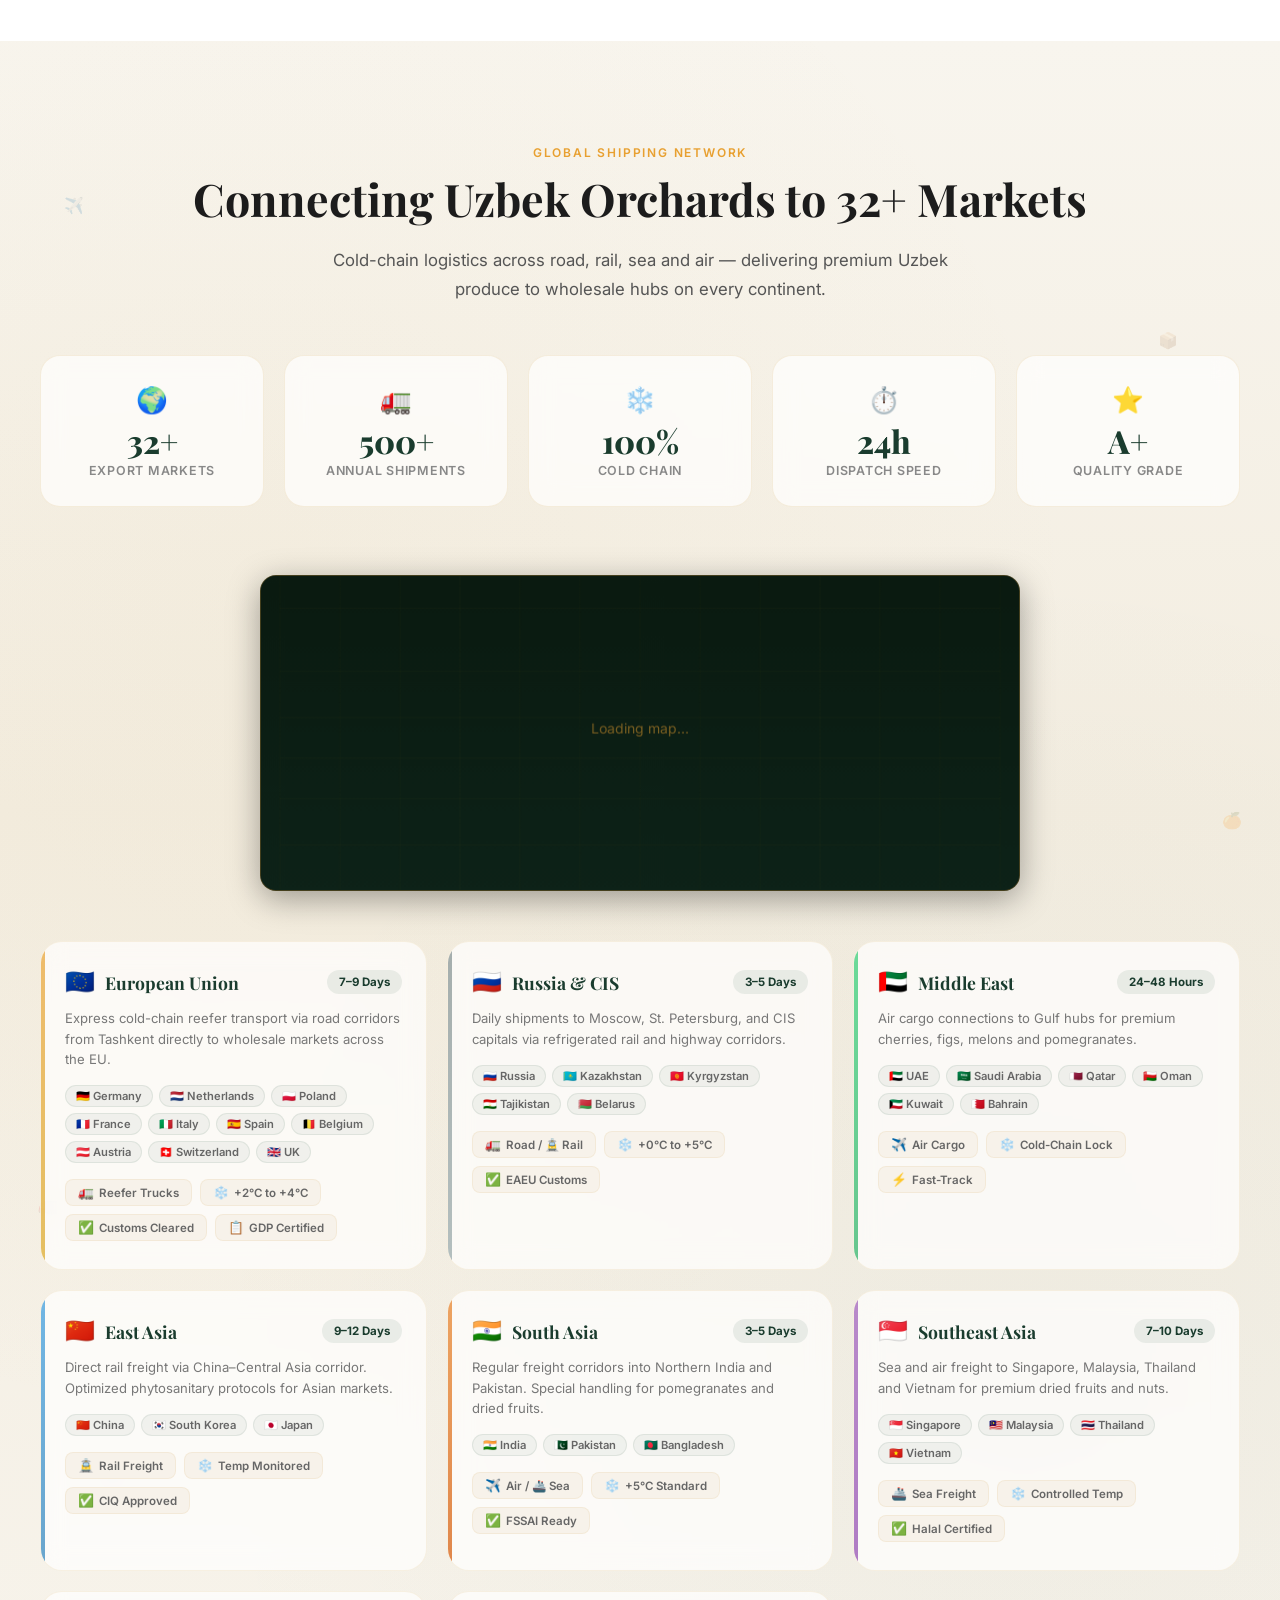
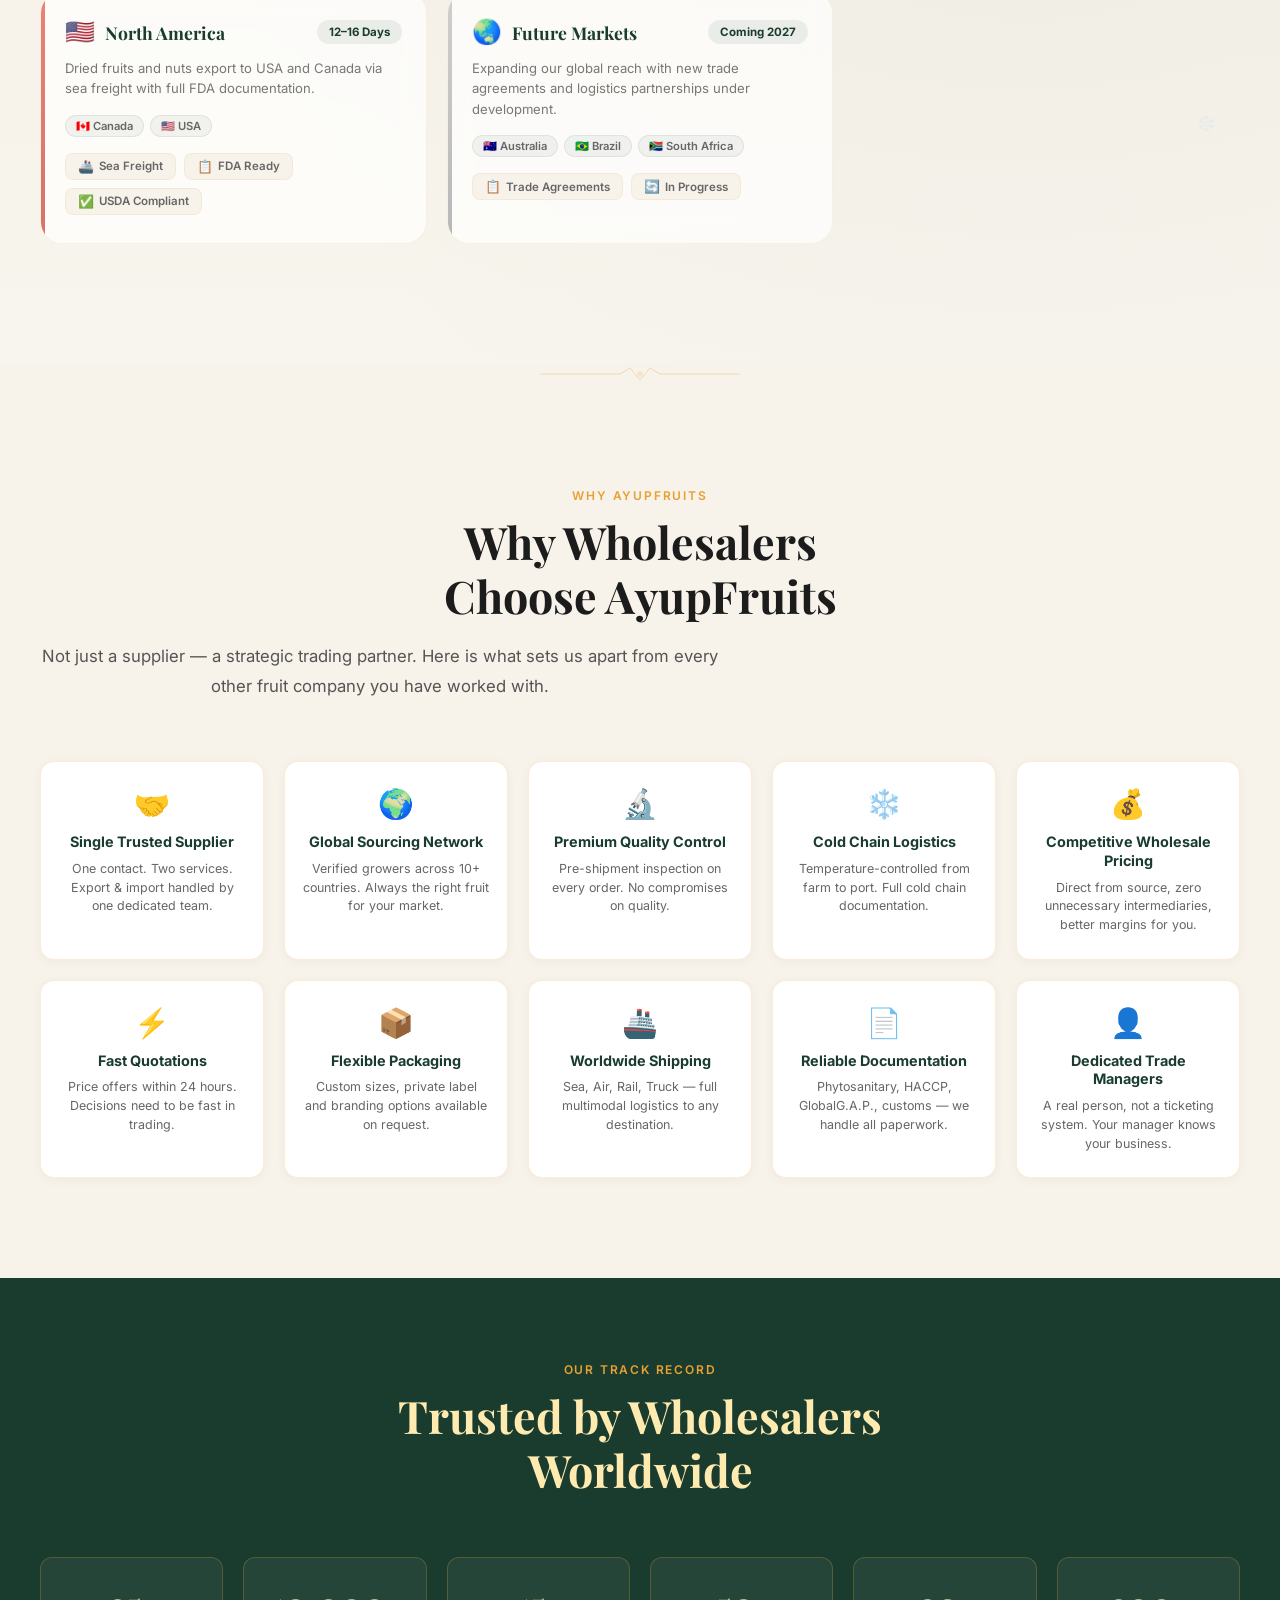
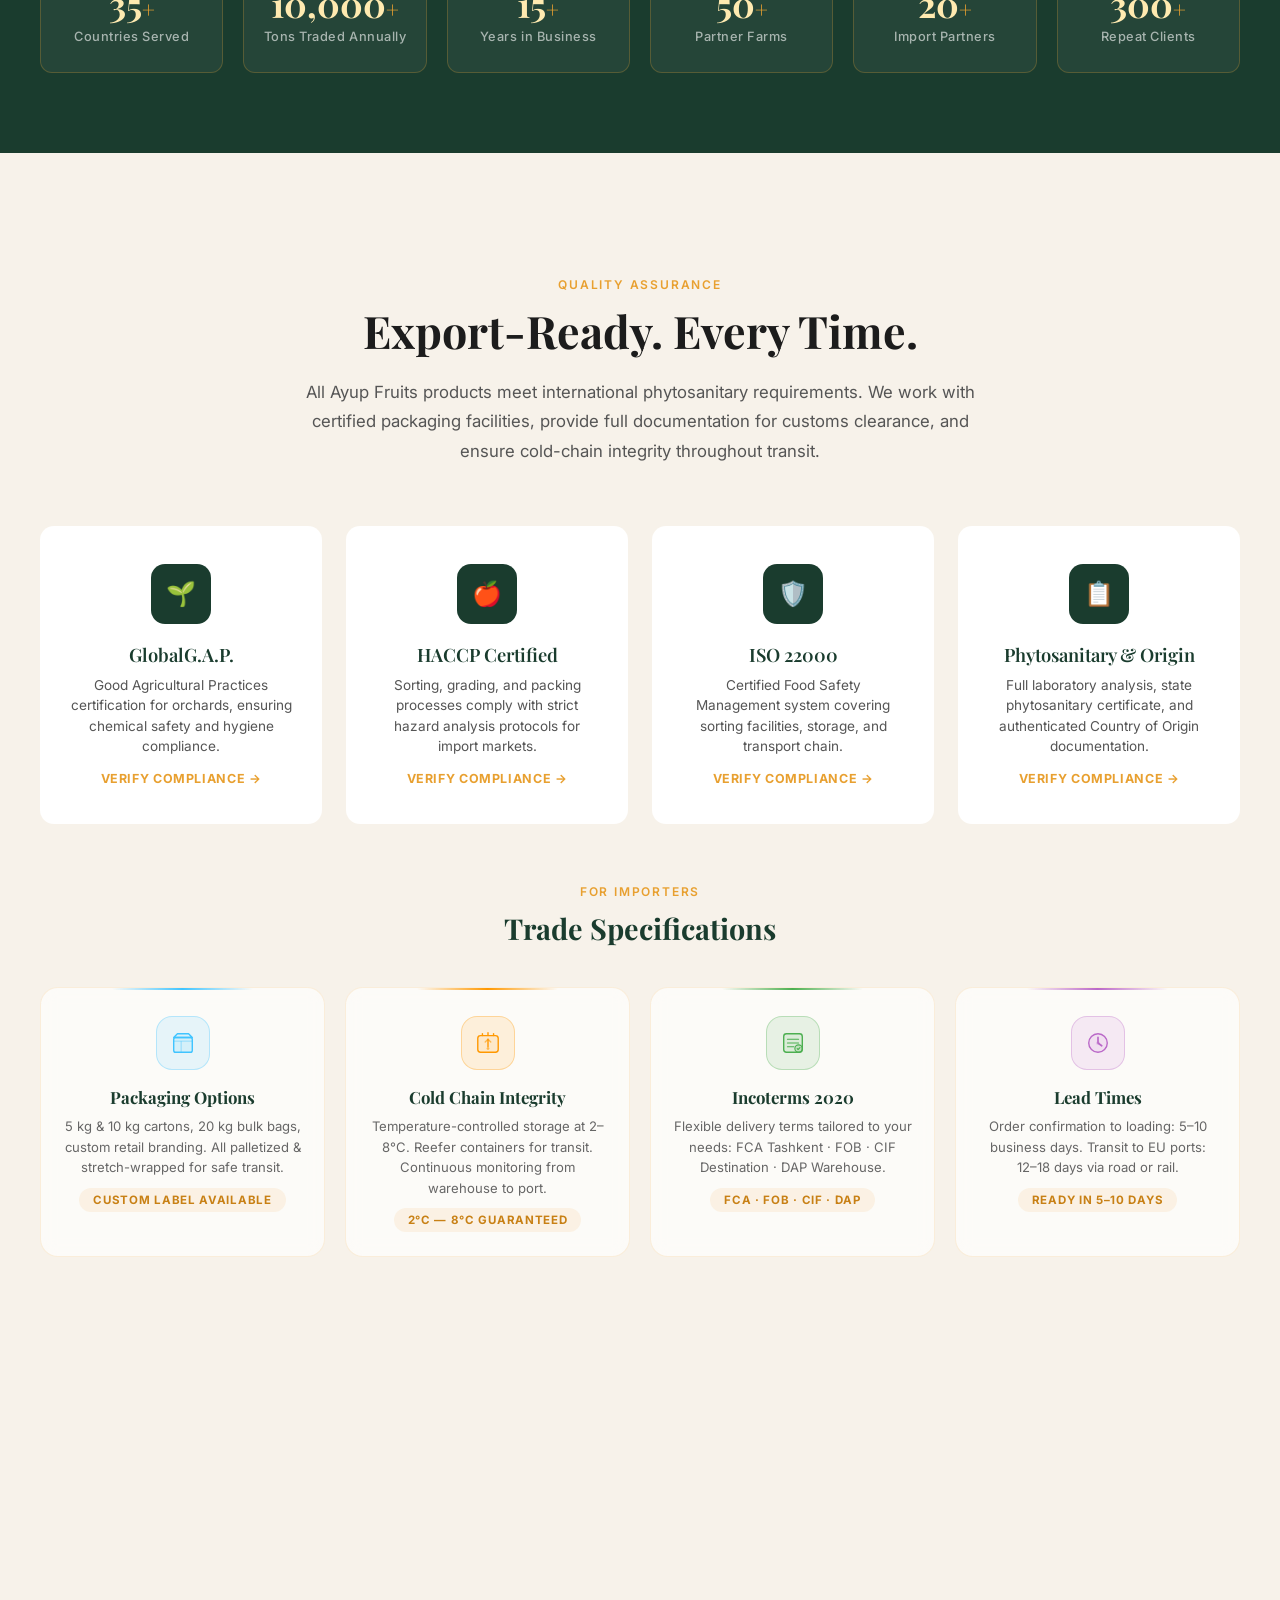
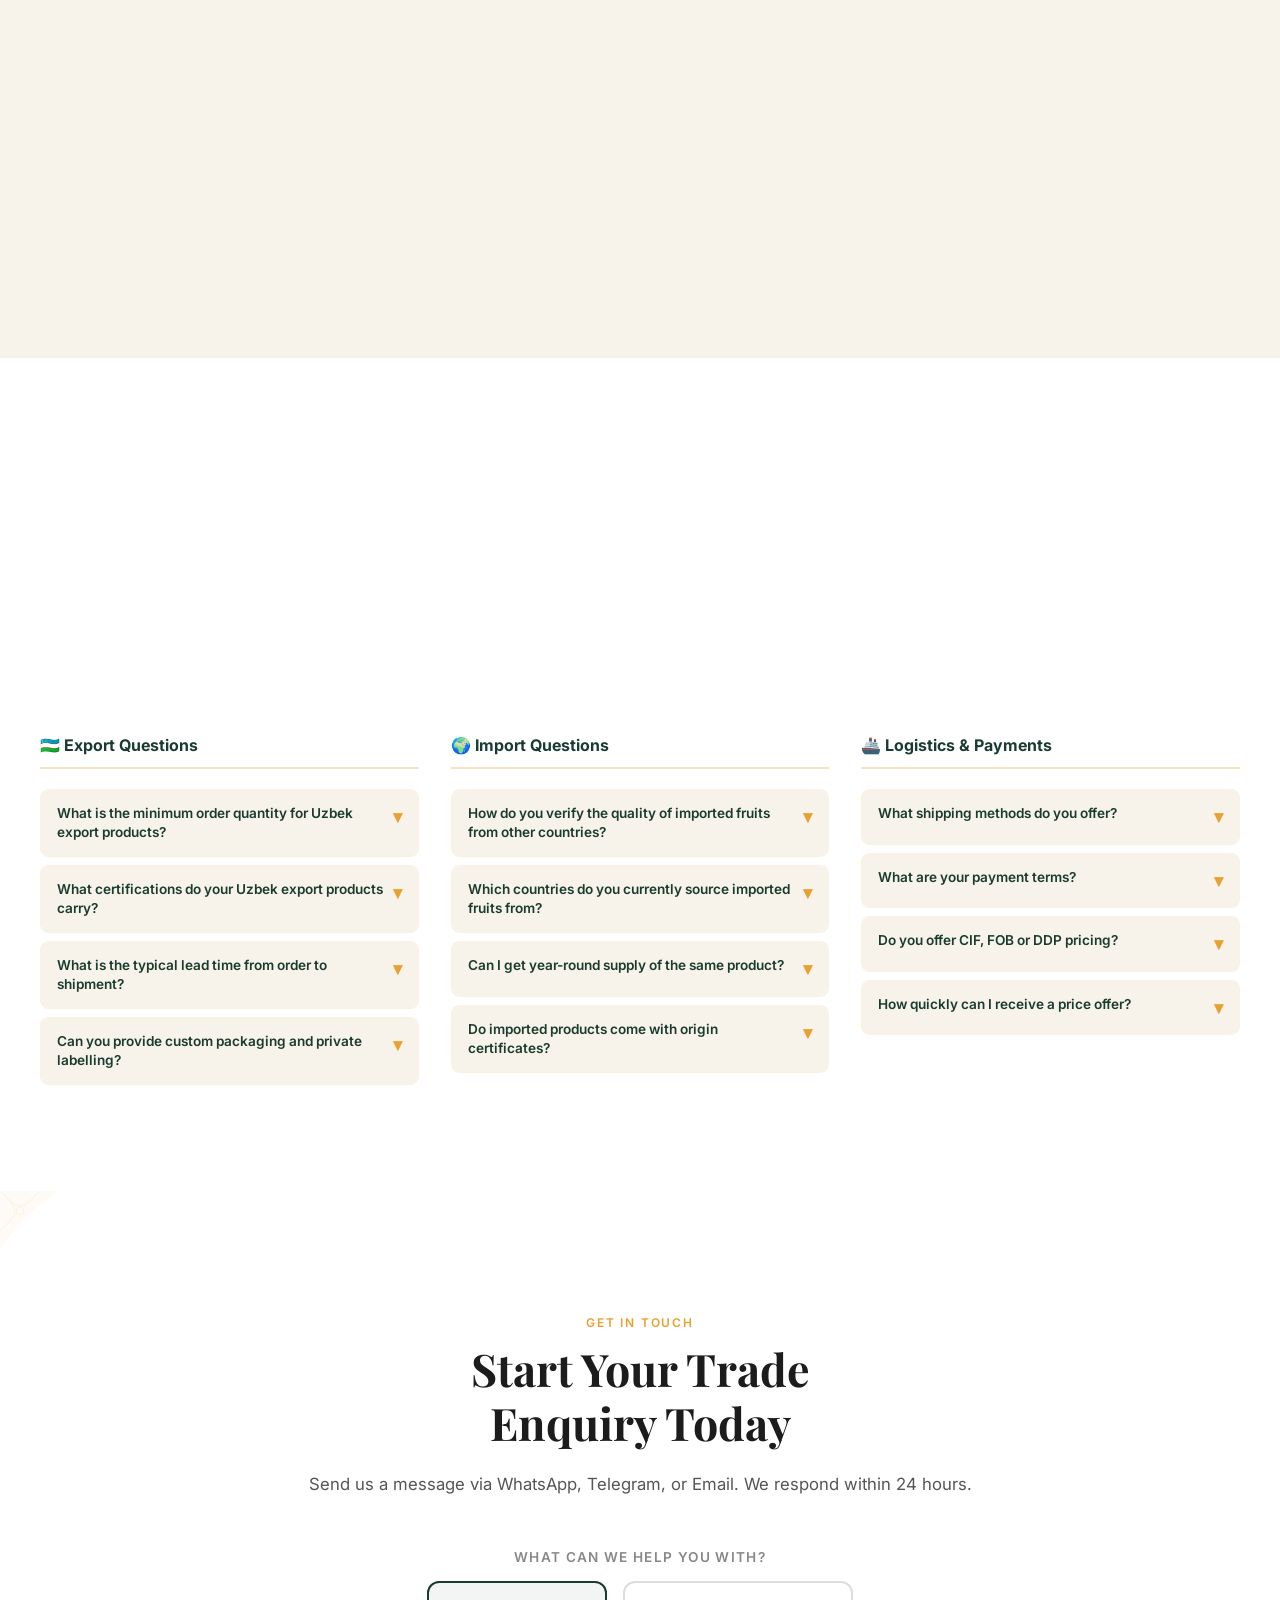
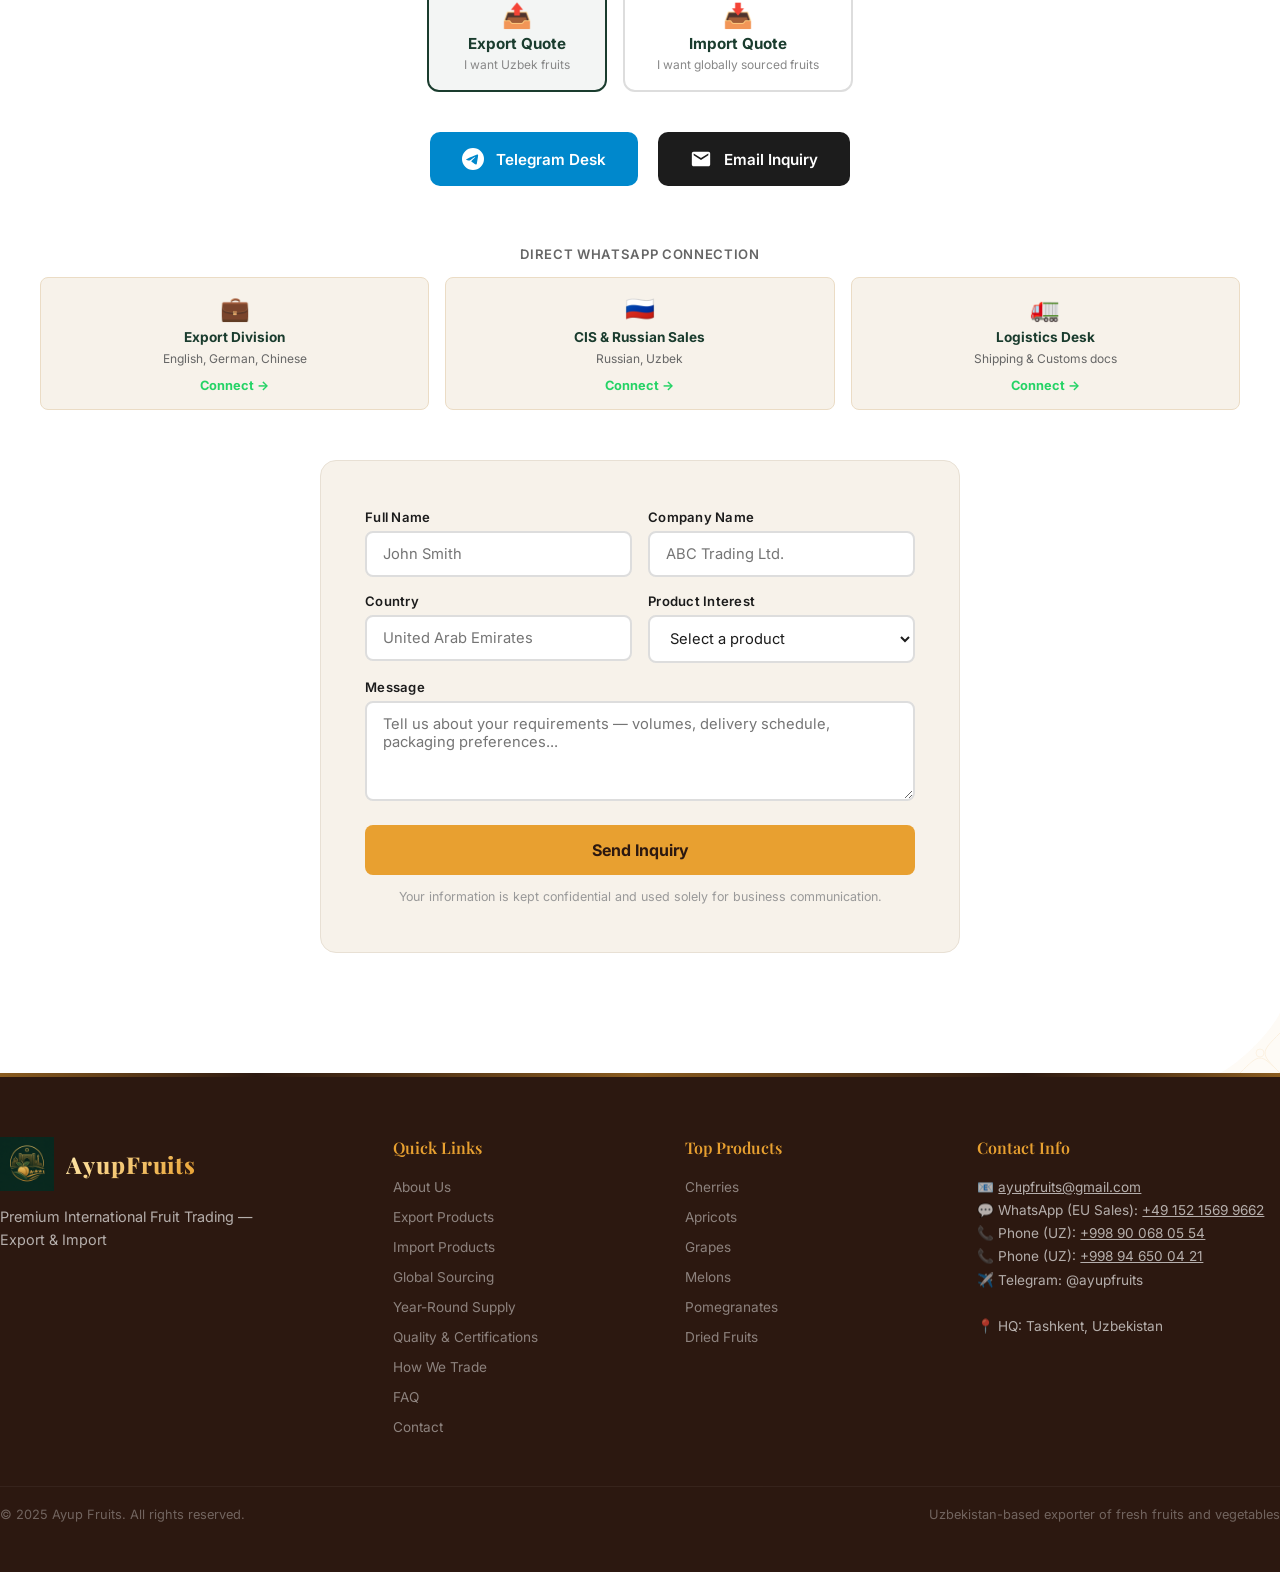
==== commit d7275e01: "feat: use generated 3D image icons for export and import divisions" ====
--- a/index.html
+++ b/index.html
@@ -370,14 +370,18 @@
           <p class="section-body">AyupFruits is an international fruit trading company connecting growers, exporters, importers, wholesalers and retailers through a reliable global supply network. Founded on the principle of quality without compromise, we combine deep roots in Uzbek agriculture with a worldwide sourcing network spanning 4 continents.</p>
           <div class="about-divisions">
             <div class="about-division export-division">
-              <div class="division-flag">🇺🇿</div>
+              <div class="division-flag">
+                <img src="icon-export.png" alt="Export Division Icon">
+              </div>
               <div class="division-content">
                 <h4>Export Division</h4>
                 <p>Premium Uzbek fruits &amp; vegetables, harvested at peak ripeness, packed to international standards and shipped globally via refrigerated sea, air and land freight.</p>
               </div>
             </div>
             <div class="about-division import-division">
-              <div class="division-flag">🌍</div>
+              <div class="division-flag">
+                <img src="icon-import.png" alt="Import Division Icon">
+              </div>
               <div class="division-content">
                 <h4>Import Division</h4>
                 <p>High-quality fruits sourced from verified growers in Turkey, Egypt, South Africa, Chile, Spain, India and beyond — available when Uzbek seasons close.</p>
--- a/styles.css
+++ b/styles.css
@@ -2100,24 +2100,62 @@
 }
 .about-division {
   display: flex;
-  gap: 14px;
-  padding: 18px;
+  gap: 16px;
+  padding: 20px;
+  border-radius: 16px;
+  border: 1px solid rgba(232,160,48,0.15);
+  align-items: flex-start;
+  transition: transform 0.3s cubic-bezier(0.25, 0.46, 0.45, 0.94), box-shadow 0.3s ease, border-color 0.3s ease, background 0.3s ease;
+}
+.about-division:hover {
+  transform: translateY(-4px);
+}
+.export-division { 
+  background: linear-gradient(135deg, rgba(26,60,46,0.04) 0%, rgba(26,60,46,0.01) 100%); 
+  border-color: rgba(26,60,46,0.1); 
+}
+.export-division:hover { 
+  border-color: rgba(26,60,46,0.3); 
+  box-shadow: 0 12px 32px rgba(26,60,46,0.08); 
+  background: #ffffff; 
+}
+.import-division { 
+  background: linear-gradient(135deg, rgba(232,160,48,0.06) 0%, rgba(232,160,48,0.02) 100%); 
+}
+.import-division:hover { 
+  border-color: rgba(232,160,48,0.4); 
+  box-shadow: 0 12px 32px rgba(232,160,48,0.1); 
+  background: #ffffff; 
+}
+.division-flag { 
+  flex-shrink: 0; 
+  width: 56px; height: 56px;
+  background: #ffffff;
   border-radius: 12px;
-  border: 1px solid rgba(232,160,48,0.2);
-  align-items: flex-start;
-  transition: border-color 0.3s;
-}
-.about-division:hover { border-color: rgba(232,160,48,0.6); }
-.export-division { background: rgba(26,60,46,0.06); }
-.import-division { background: rgba(232,160,48,0.06); }
-.division-flag { font-size: 1.8rem; flex-shrink: 0; line-height: 1; }
+  box-shadow: 0 4px 12px rgba(0,0,0,0.04);
+  display: flex;
+  align-items: center;
+  justify-content: center;
+  overflow: hidden;
+}
+.division-flag img {
+  width: 100%;
+  height: 100%;
+  object-fit: cover;
+  mix-blend-mode: multiply;
+}
 .division-content h4 {
-  font-size: 0.95rem;
+  font-size: 1rem;
   font-weight: 700;
   color: var(--green);
   margin-bottom: 6px;
 }
-.division-content p { font-size: 0.82rem; color: #666; line-height: 1.5; }
+.division-content p { 
+  font-size: 0.85rem; 
+  color: rgba(21, 63, 46, 0.7); 
+  line-height: 1.5; 
+  margin: 0;
+}
 
 /* Product Section Tabs (Export / Import) */
 .product-section-tabs {
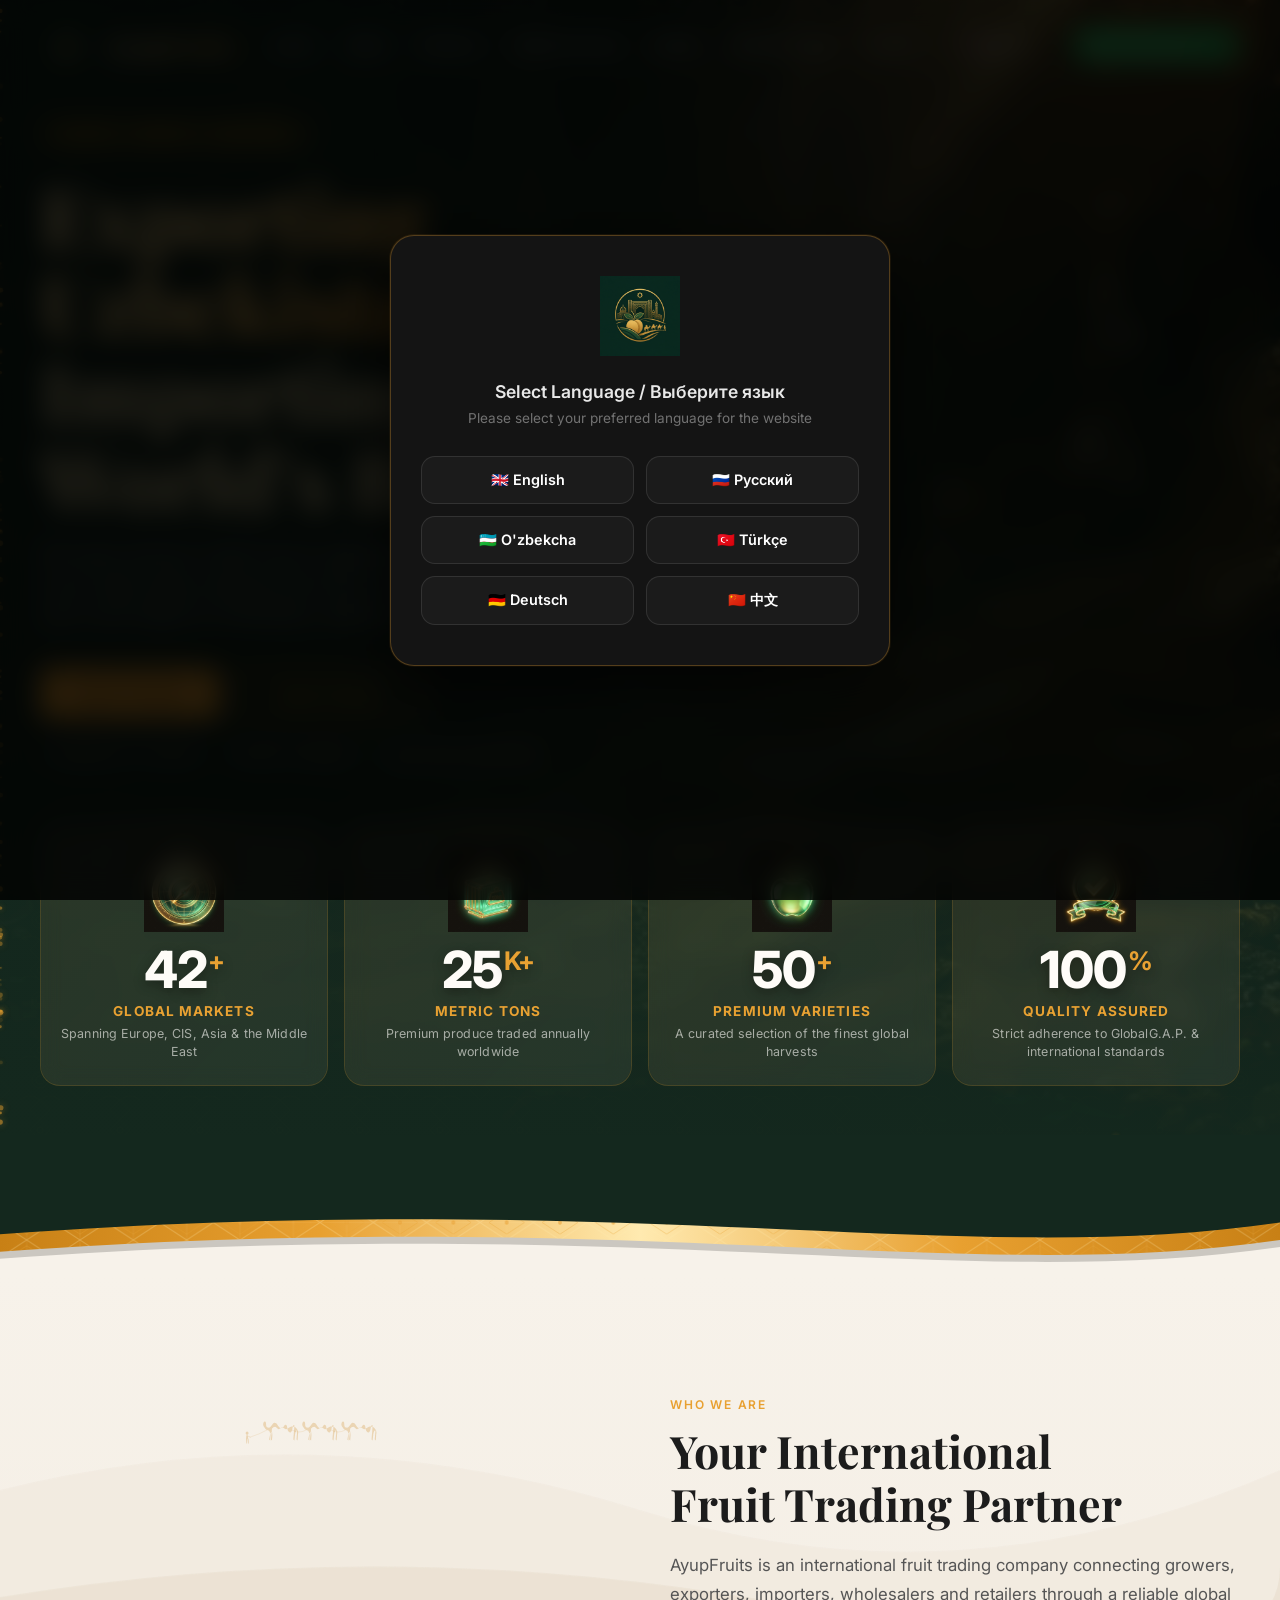
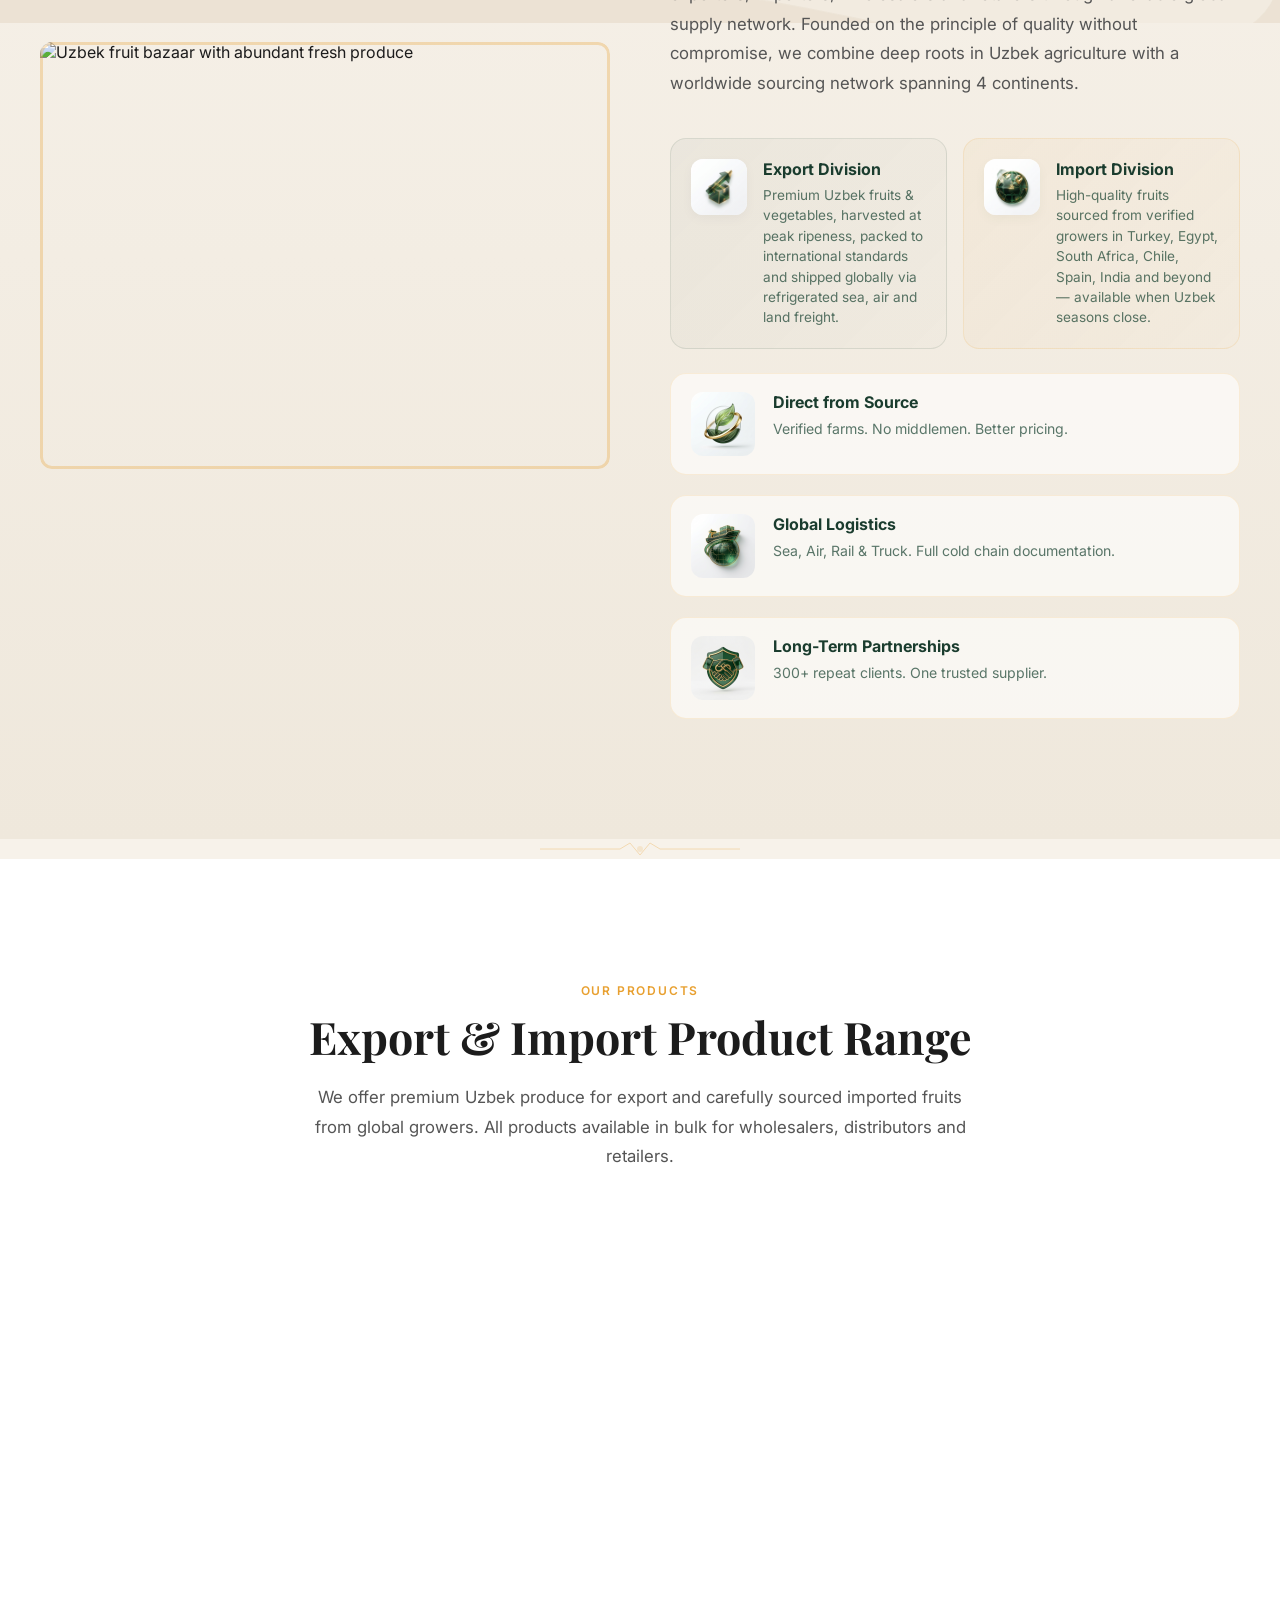
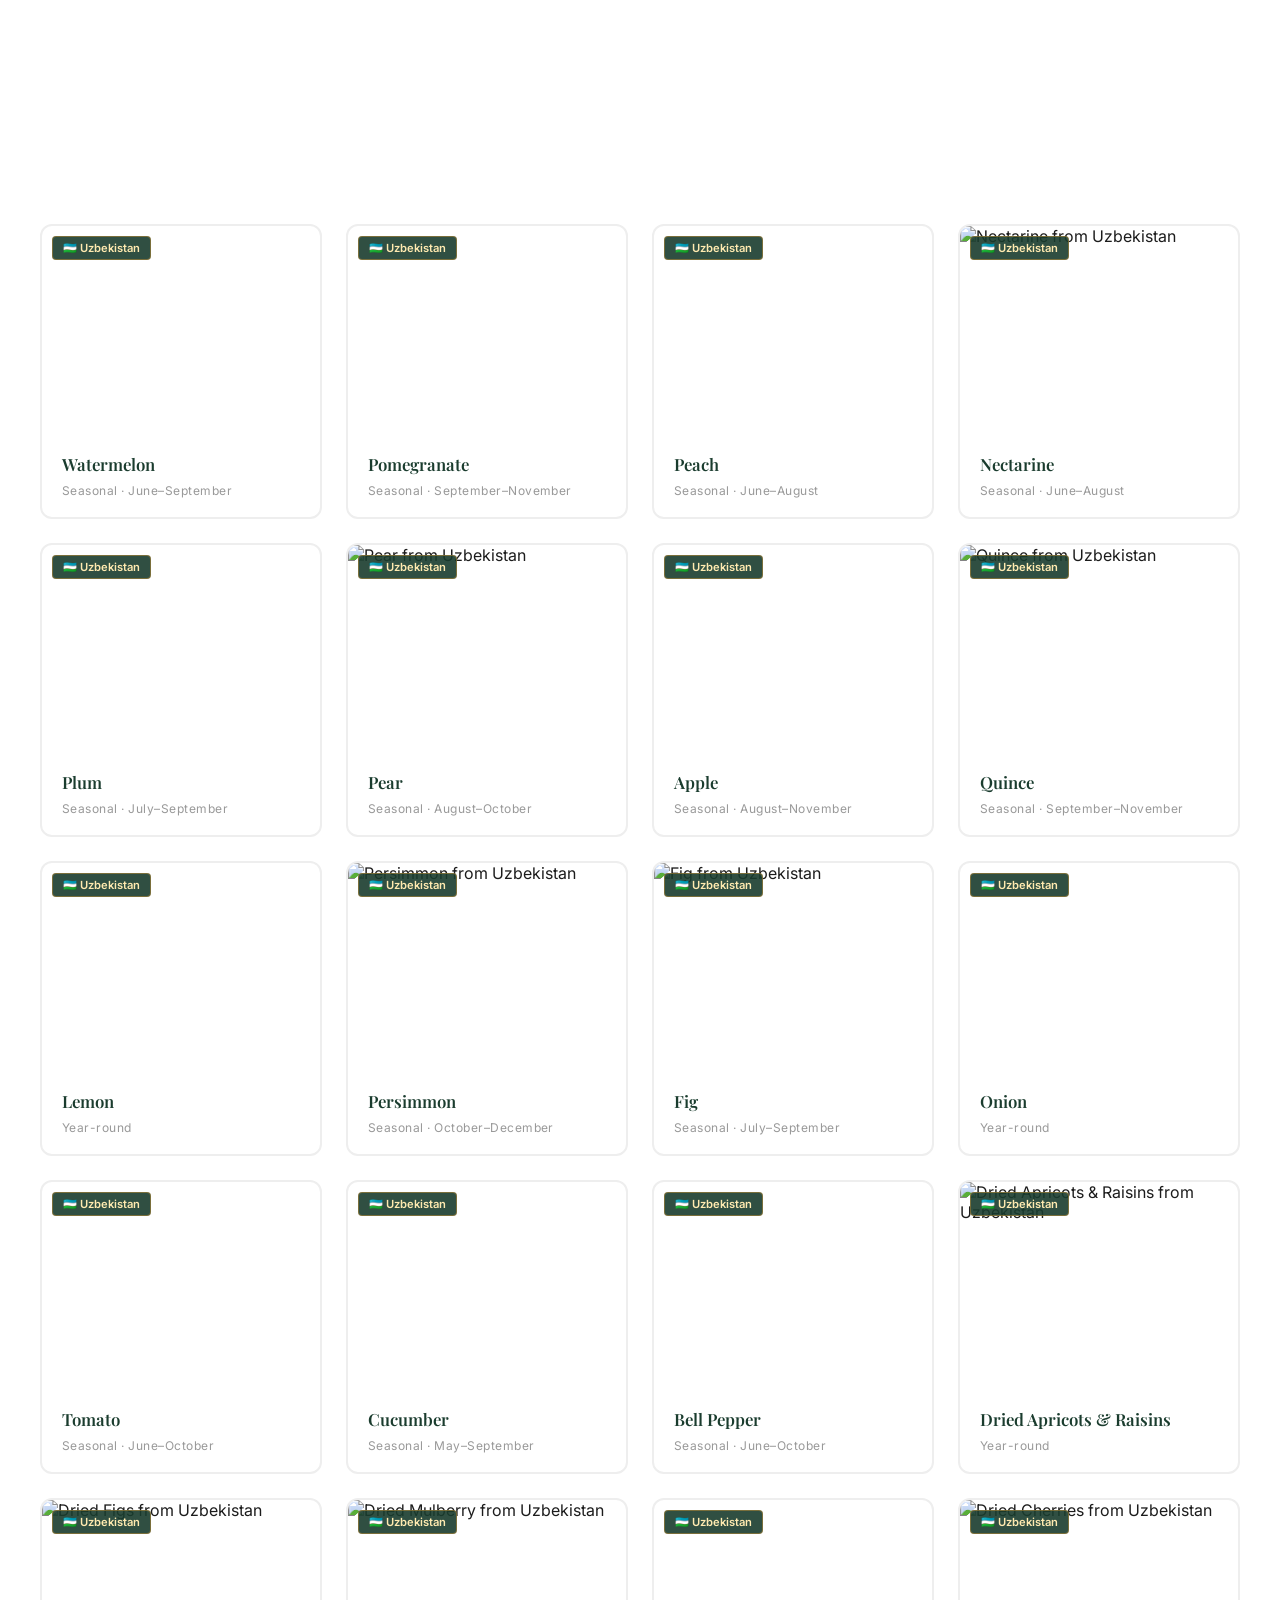
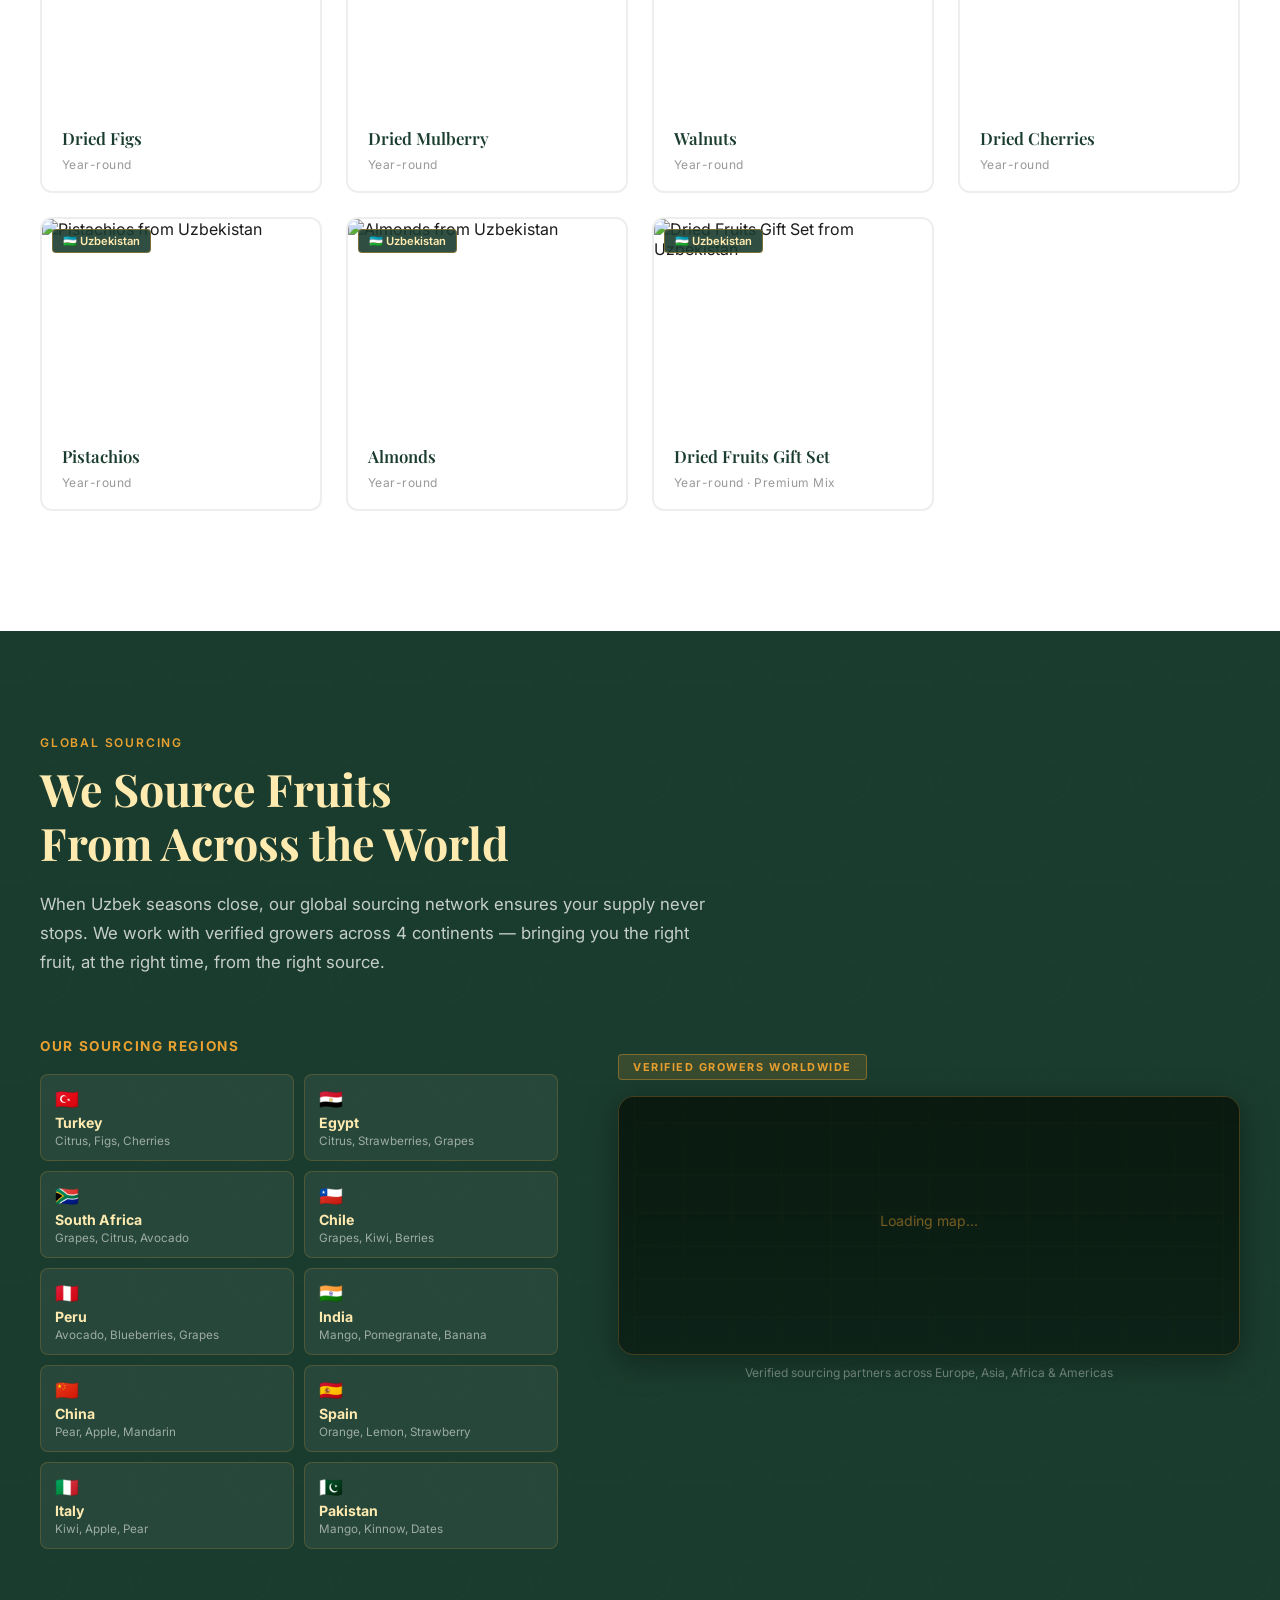
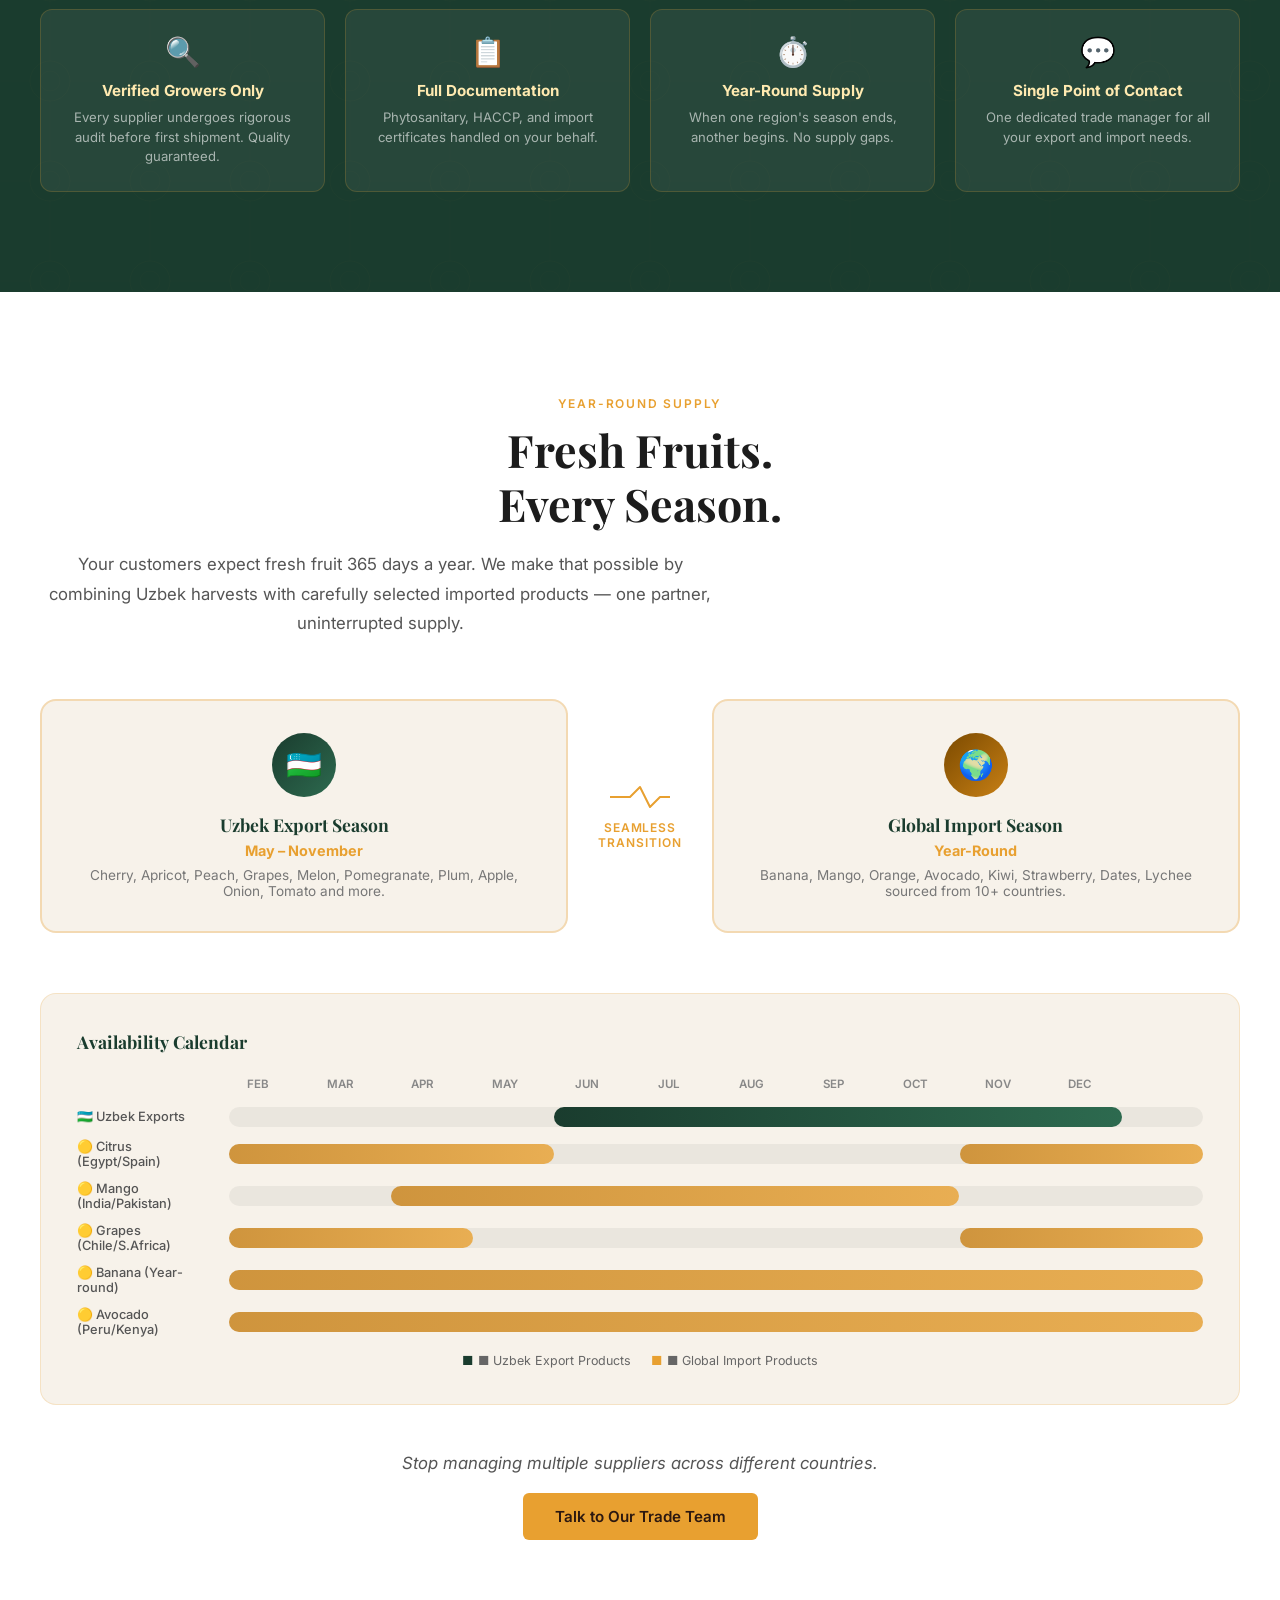
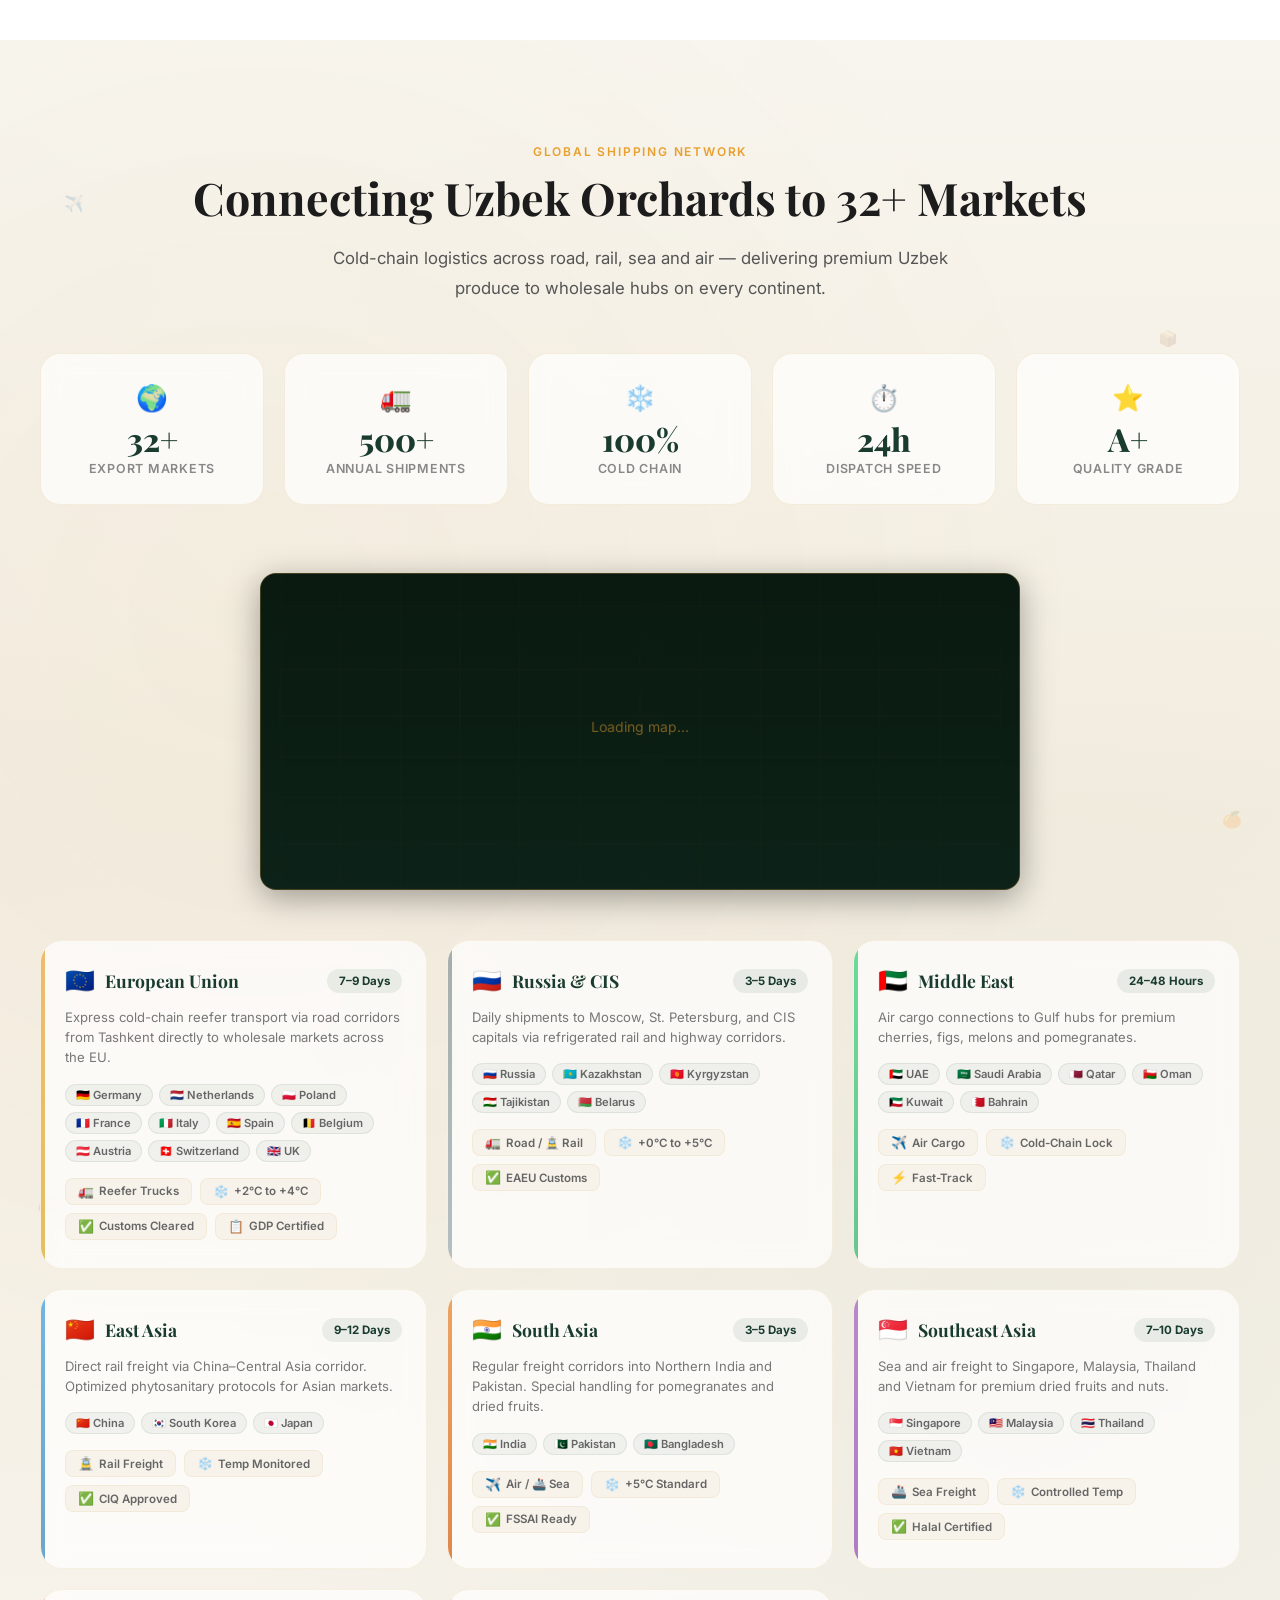
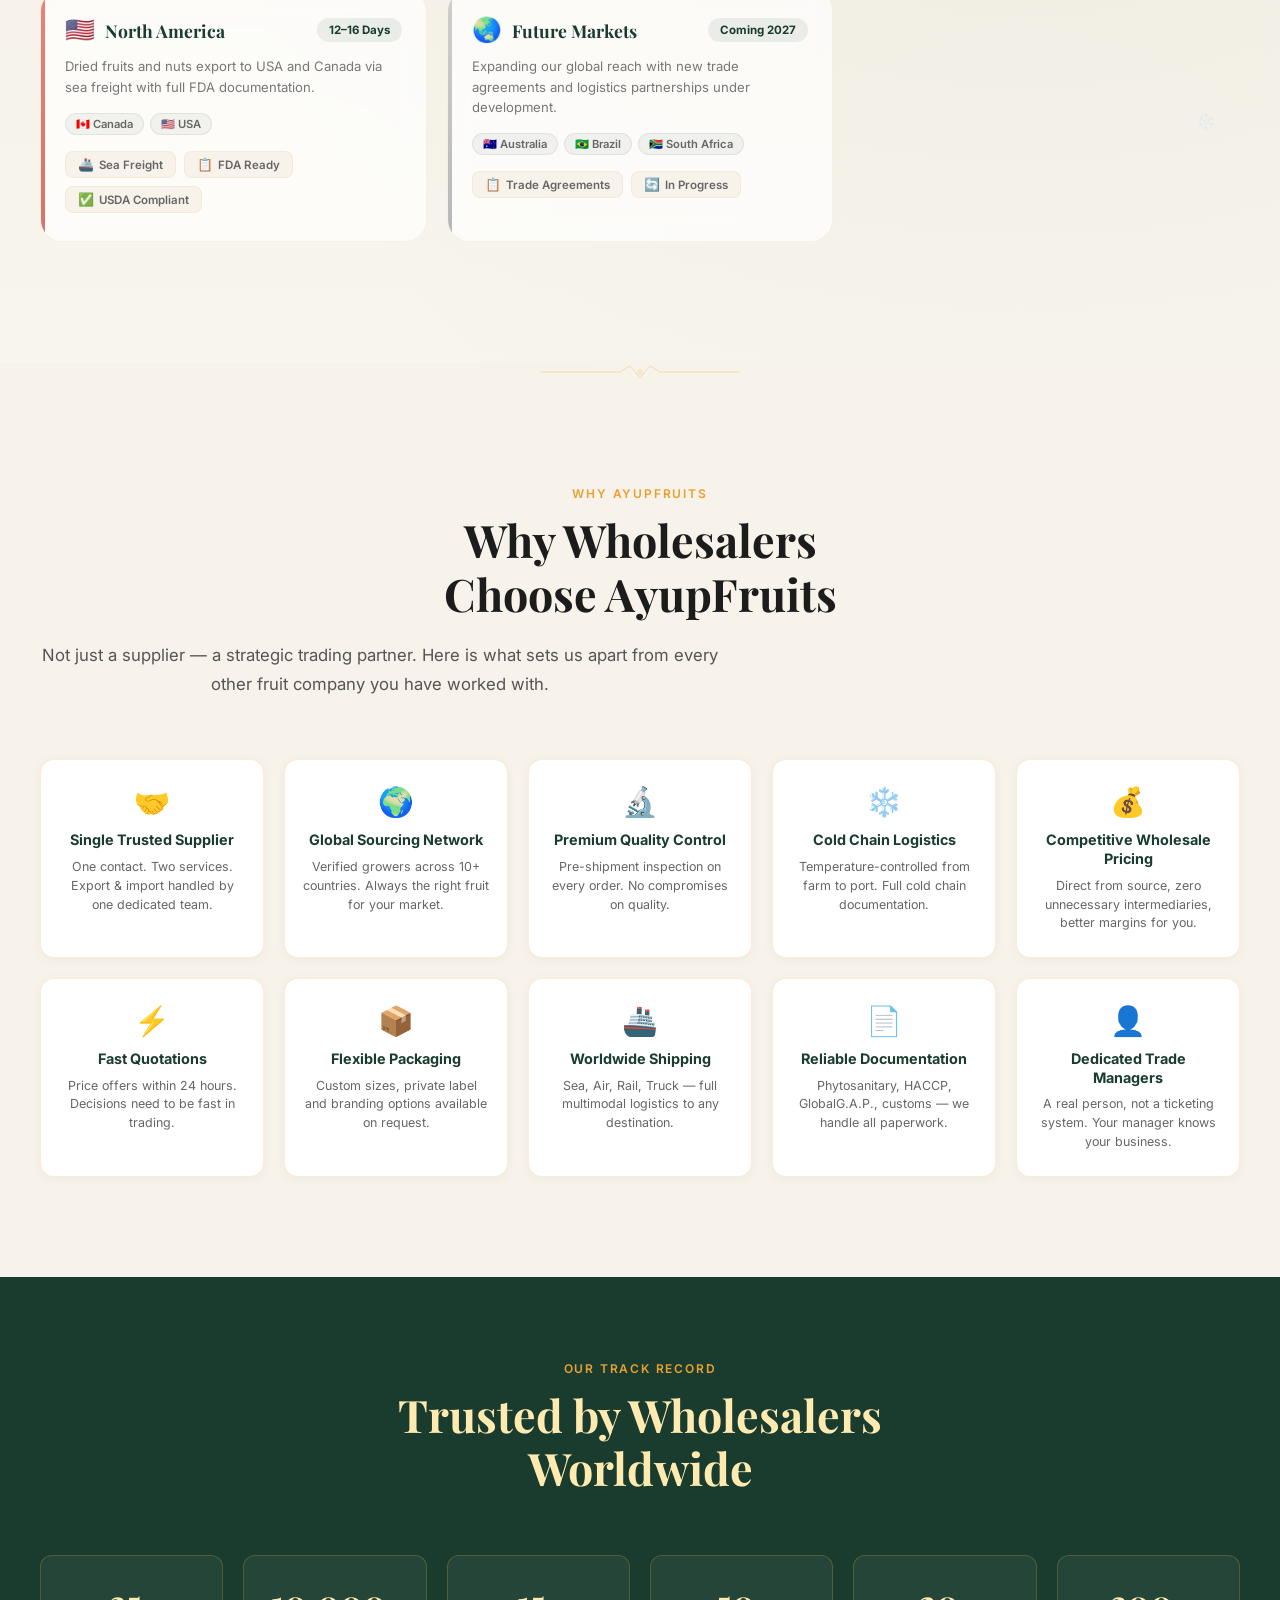
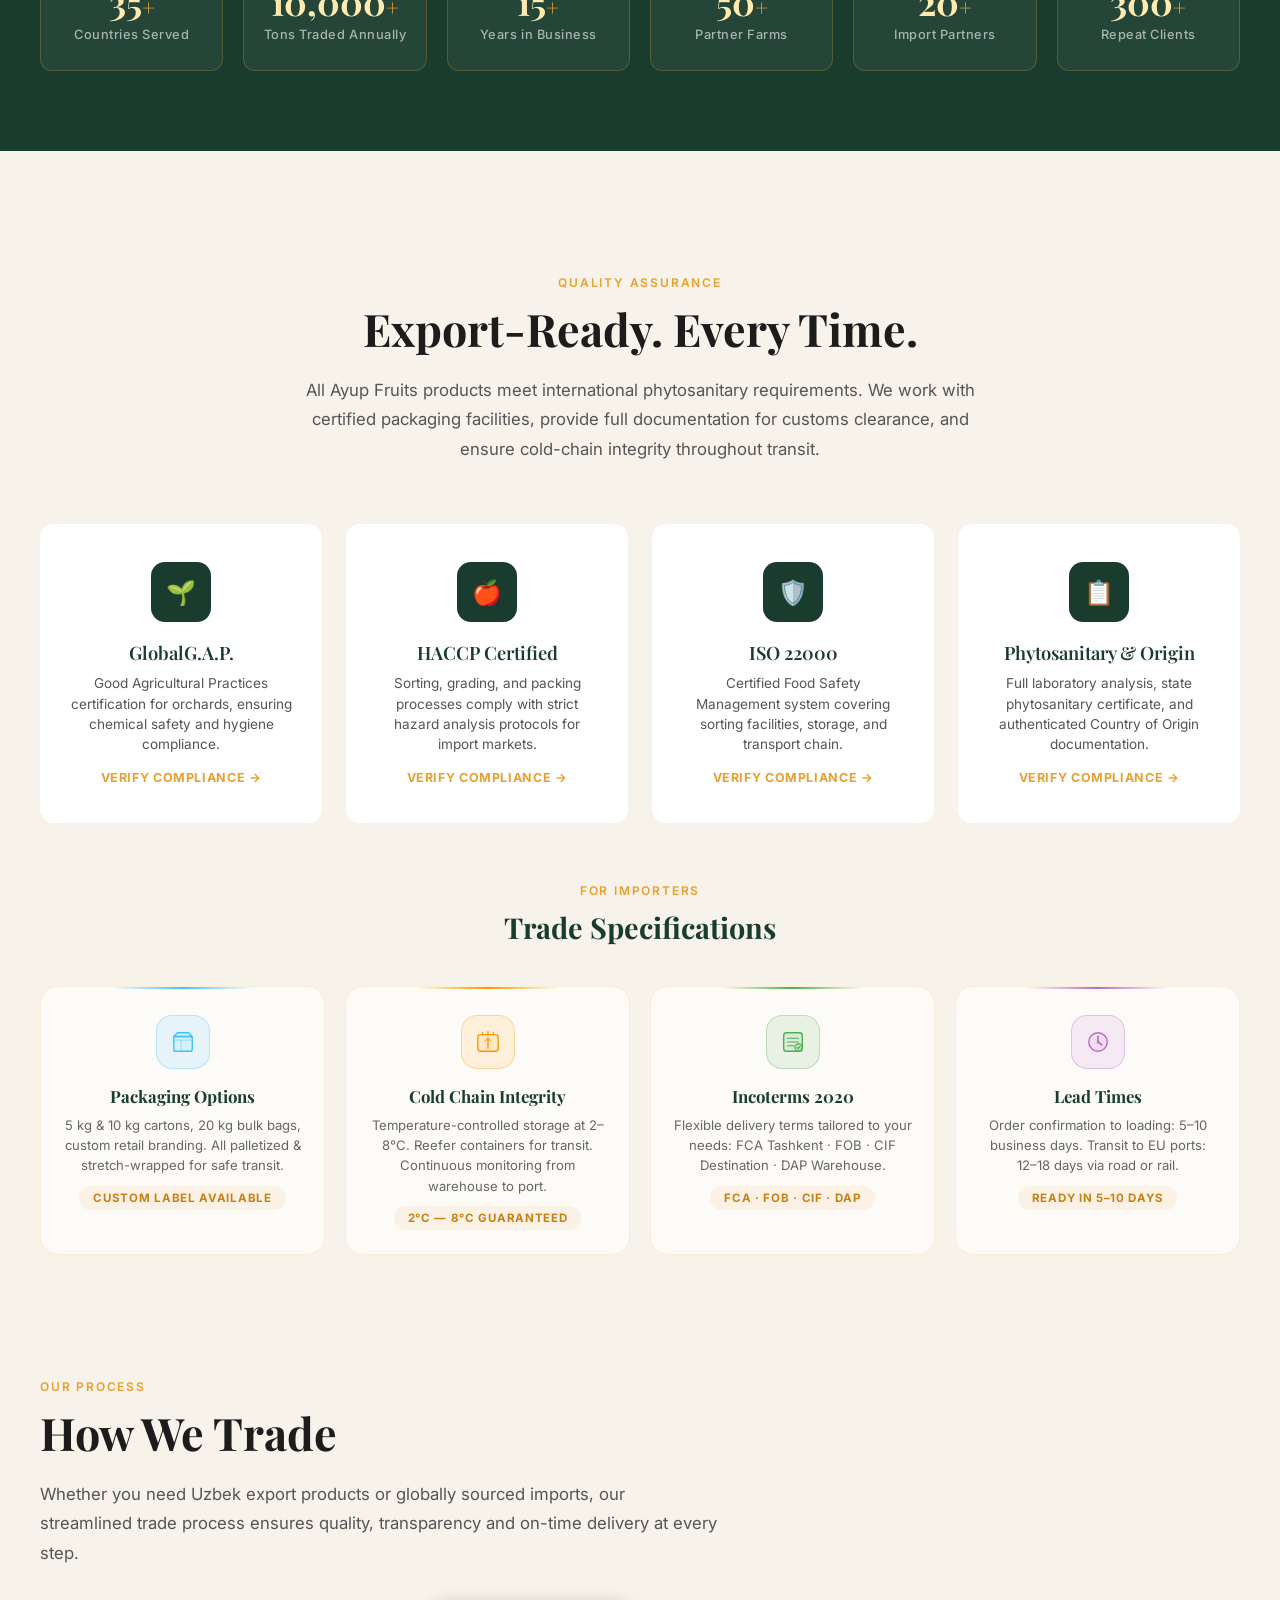
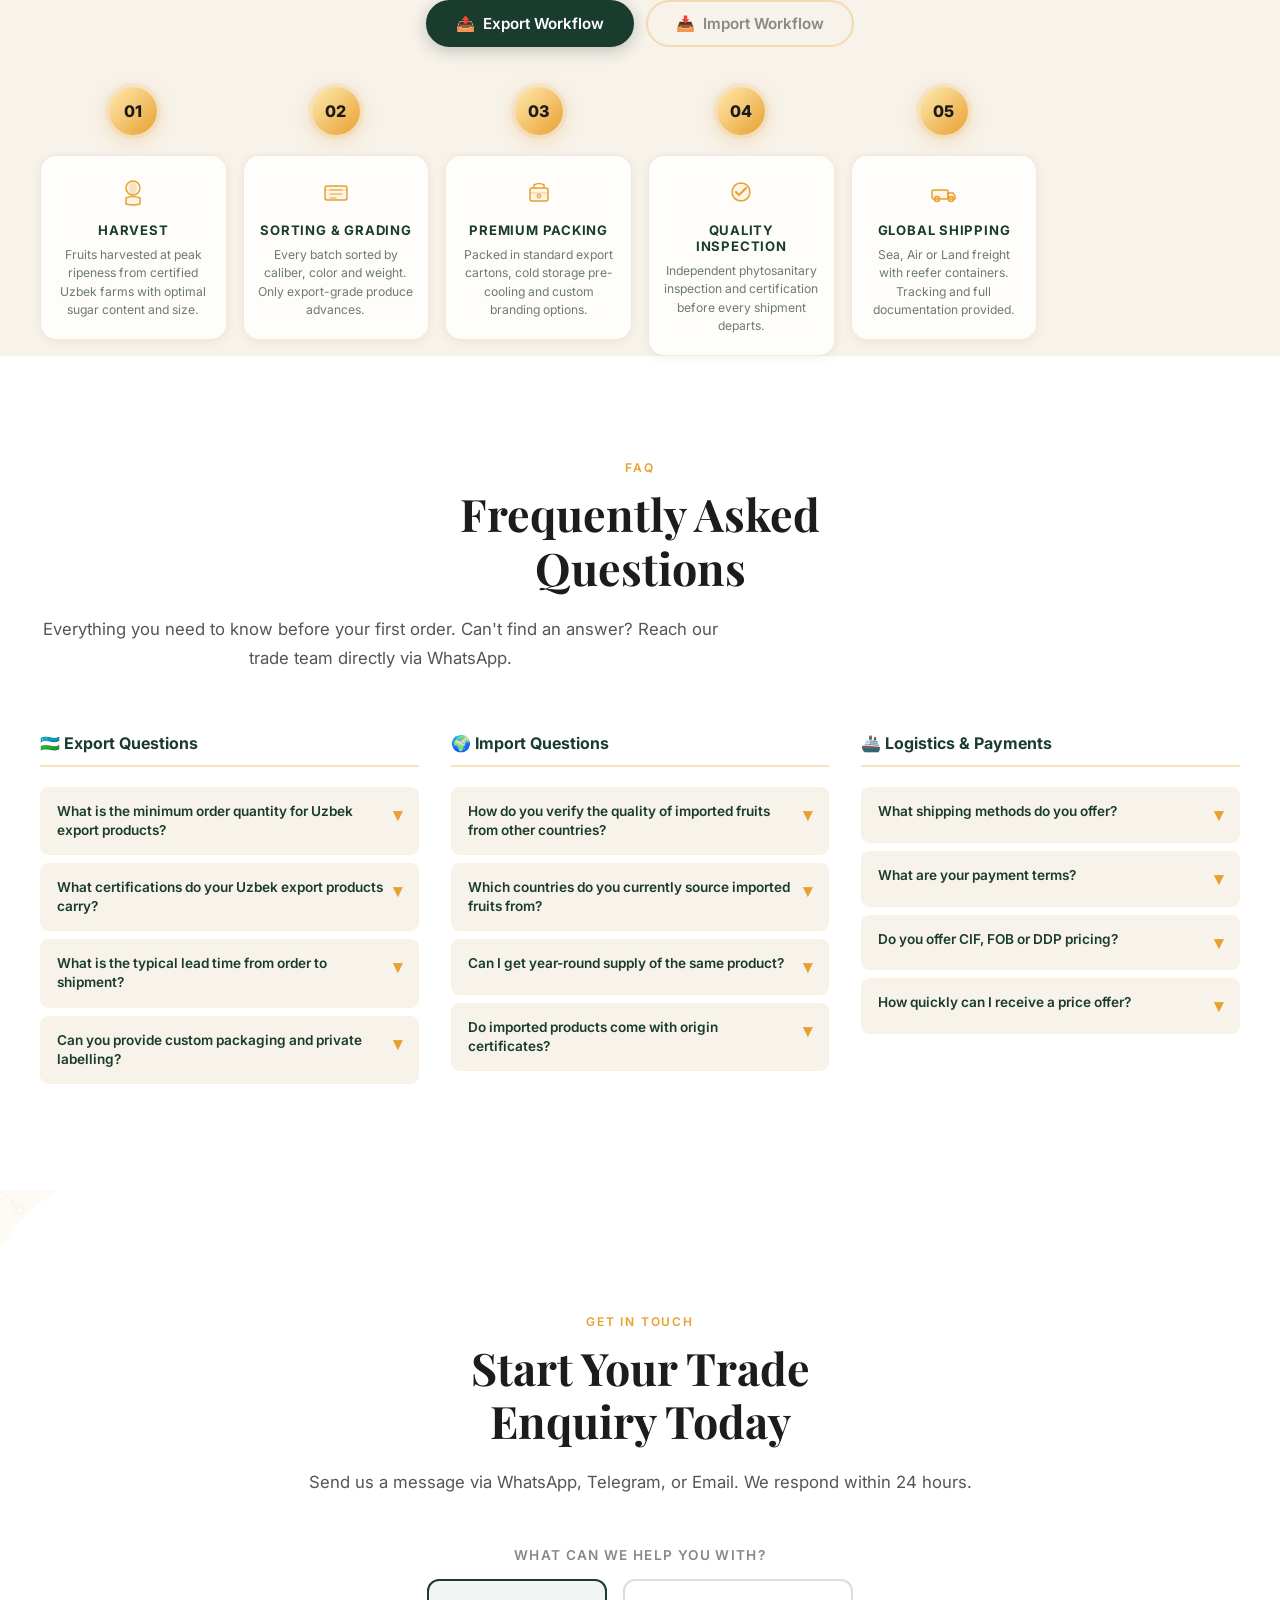
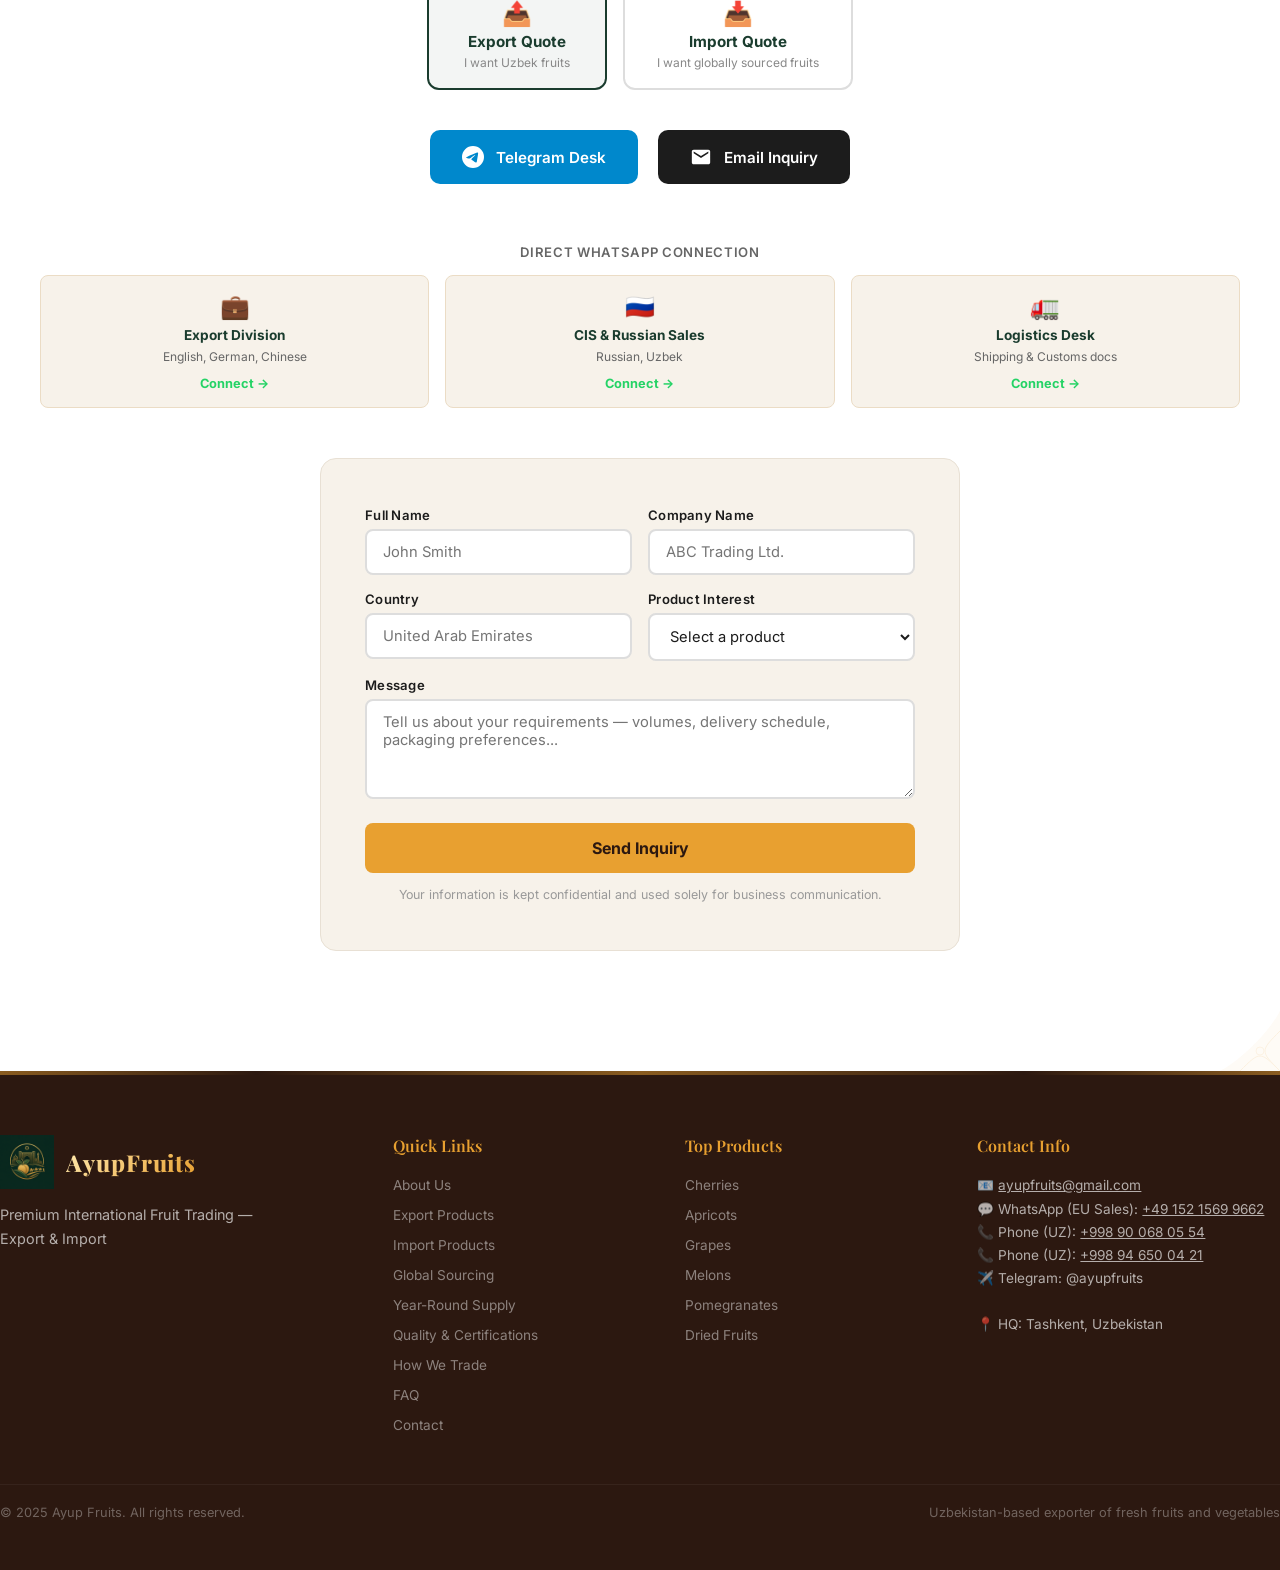
==== commit d70bbe07: "feat: complete premium redesign of hero stats cards with 3D icons, elegant typography and new copy" ====
--- a/index.html
+++ b/index.html
@@ -216,63 +216,35 @@
       <div class="hero-stats">
         <div class="stat-item">
           <div class="stat-icon">
-            <svg viewBox="0 0 32 32" fill="none" xmlns="http://www.w3.org/2000/svg">
-              <circle cx="16" cy="16" r="12" fill="rgba(30,144,255,0.15)" stroke="#40C4FF" stroke-width="1.5" />
-              <ellipse cx="16" cy="16" rx="6" ry="12" stroke="#40C4FF" stroke-width="1" stroke-dasharray="2 2" opacity="0.5" />
-              <path d="M4 16H28" stroke="#40C4FF" stroke-width="1" opacity="0.5" />
-              <path d="M10 10 Q11 8 14 9 Q16 10 15 12 Q13 13 10 12Z" fill="#40C4FF" opacity="0.7" />
-              <path d="M17 9 Q20 8 21 11 Q22 13 20 14 Q18 14 17 12Z" fill="#40C4FF" opacity="0.6" />
-              <path d="M22 7 L25 9 L22 11 L21 10 L23.5 9 L21 8Z" fill="#FFFFFF" opacity="0.85" />
-            </svg>
-          </div>
-          <div class="stat-number"><span class="counter" data-target="35">35</span><span class="plus-sign">+</span></div>
-          <div class="stat-divider"></div>
-          <div class="stat-label">Countries Served</div>
-          <div class="stat-desc">Active partners across Europe, Asia &amp; Middle East</div>
+            <img src="stat-markets.png" alt="Global Markets">
+          </div>
+          <div class="stat-number"><span class="counter" data-target="42">42</span><span class="plus-sign">+</span></div>
+          <div class="stat-label">Global Markets</div>
+          <div class="stat-desc">Spanning Europe, CIS, Asia &amp; the Middle East</div>
         </div>
         <div class="stat-item">
           <div class="stat-icon">
-            <svg viewBox="0 0 32 32" fill="none" xmlns="http://www.w3.org/2000/svg">
-              <rect x="2" y="13" width="18" height="10" rx="2" fill="rgba(255,152,0,0.15)" stroke="#FF9800" stroke-width="1.5" />
-              <path d="M20 17H27L29 20V23H20Z" fill="rgba(255,152,0,0.2)" stroke="#FF9800" stroke-width="1.5" stroke-linejoin="round" />
-              <circle cx="8" cy="23" r="3" fill="rgba(255,152,0,0.2)" stroke="#FF9800" stroke-width="1.5" />
-              <circle cx="24" cy="23" r="3" fill="rgba(255,152,0,0.2)" stroke="#FF9800" stroke-width="1.5" />
-              <path d="M2 10H9" stroke="#FF9800" stroke-width="1" stroke-linecap="round" opacity="0.5" />
-            </svg>
-          </div>
-          <div class="stat-number"><span class="counter" data-target="10000">10,000</span><span class="plus-sign">+</span></div>
-          <div class="stat-divider"></div>
-          <div class="stat-label">Tons Traded</div>
-          <div class="stat-desc">Export &amp; import volume annually</div>
+            <img src="stat-volume.png" alt="Metric Tons">
+          </div>
+          <div class="stat-number"><span class="counter" data-target="25">25</span><span class="plus-sign">K+</span></div>
+          <div class="stat-label">Metric Tons</div>
+          <div class="stat-desc">Premium produce traded annually worldwide</div>
         </div>
         <div class="stat-item">
           <div class="stat-icon">
-            <svg viewBox="0 0 32 32" fill="none" xmlns="http://www.w3.org/2000/svg">
-              <path d="M16 8C13 8 10 11 10 15C10 20 13 25 16 25C19 25 22 20 22 15C22 11 19 8 16 8Z" fill="rgba(76,175,80,0.2)" stroke="#4CAF50" stroke-width="1.5" />
-              <path d="M16 6C16 4 18 3 18 3C18 3 18 6 16 6Z" fill="#4CAF50" opacity="0.8" />
-              <circle cx="23" cy="22" r="2.5" fill="rgba(76,175,80,0.2)" stroke="#4CAF50" stroke-width="1" />
-              <circle cx="9" cy="21" r="2.5" fill="rgba(229,57,53,0.2)" stroke="#EF5350" stroke-width="1" />
-            </svg>
-          </div>
-          <div class="stat-number"><span class="counter" data-target="30">30</span><span class="plus-sign">+</span></div>
-          <div class="stat-divider"></div>
-          <div class="stat-label">Fruit Varieties</div>
-          <div class="stat-desc">Export &amp; import product range combined</div>
+            <img src="stat-varieties.png" alt="Premium Varieties">
+          </div>
+          <div class="stat-number"><span class="counter" data-target="50">50</span><span class="plus-sign">+</span></div>
+          <div class="stat-label">Premium Varieties</div>
+          <div class="stat-desc">A curated selection of the finest global harvests</div>
         </div>
         <div class="stat-item">
           <div class="stat-icon">
-            <svg viewBox="0 0 32 32" fill="none" xmlns="http://www.w3.org/2000/svg">
-              <path d="M10 5H22V16C22 20.4 19.3 23 16 23C12.7 23 10 20.4 10 16Z" fill="rgba(186,104,200,0.2)" stroke="#BA68C8" stroke-width="1.5" stroke-linejoin="round" />
-              <path d="M10 8C10 8 6 8 6 12C6 15 10 15 10 15" stroke="#BA68C8" stroke-width="1.5" stroke-linecap="round" fill="none" />
-              <path d="M22 8C22 8 26 8 26 12C26 15 22 15 22 15" stroke="#BA68C8" stroke-width="1.5" stroke-linecap="round" fill="none" />
-              <rect x="10" y="26" width="12" height="2.5" rx="1.2" fill="rgba(186,104,200,0.3)" stroke="#BA68C8" stroke-width="1" />
-              <path d="M16 9L17.2 12.5H21L18 14.5L19.2 18L16 16L12.8 18L14 14.5L11 12.5H14.8Z" fill="#BA68C8" opacity="0.6" />
-            </svg>
-          </div>
-          <div class="stat-number"><span class="counter" data-target="15">15</span><span class="plus-sign">+</span></div>
-          <div class="stat-divider"></div>
-          <div class="stat-label">Years Experience</div>
-          <div class="stat-desc">Trusted international trading partner since 2009</div>
+            <img src="stat-quality.png" alt="Quality Assured">
+          </div>
+          <div class="stat-number"><span class="counter" data-target="100">100</span><span class="plus-sign">%</span></div>
+          <div class="stat-label">Quality Assured</div>
+          <div class="stat-desc">Strict adherence to GlobalG.A.P. &amp; international standards</div>
         </div>
       </div>
     </div>
--- a/styles.css
+++ b/styles.css
@@ -384,93 +384,64 @@
   display: flex;
   align-items: center;
   justify-content: center;
-  width: 60px;
-  height: 60px;
-  margin: 0 auto 18px;
-  border-radius: 18px;
-  font-size: 1.6rem;
-  position: relative;
-  transition: transform 0.35s cubic-bezier(0.34, 1.56, 0.64, 1), box-shadow 0.3s ease;
-}
-.stat-icon svg {
-  width: 30px;
-  height: 30px;
-  filter: drop-shadow(0 2px 6px currentColor);
-}
-/* Per-card icon colors */
-.stat-item:nth-child(1) .stat-icon {
-  background: linear-gradient(135deg, rgba(64,196,255,0.18) 0%, rgba(30,144,255,0.1) 100%);
-  border: 1px solid rgba(64,196,255,0.35);
-  box-shadow: 0 4px 20px rgba(64,196,255,0.1);
-}
-.stat-item:nth-child(2) .stat-icon {
-  background: linear-gradient(135deg, rgba(255,152,0,0.18) 0%, rgba(230,81,0,0.1) 100%);
-  border: 1px solid rgba(255,152,0,0.35);
-  box-shadow: 0 4px 20px rgba(255,152,0,0.1);
-}
-.stat-item:nth-child(3) .stat-icon {
-  background: linear-gradient(135deg, rgba(76,175,80,0.18) 0%, rgba(27,94,32,0.12) 100%);
-  border: 1px solid rgba(76,175,80,0.35);
-  box-shadow: 0 4px 20px rgba(76,175,80,0.1);
-}
-.stat-item:nth-child(4) .stat-icon {
-  background: linear-gradient(135deg, rgba(186,104,200,0.18) 0%, rgba(123,31,162,0.12) 100%);
-  border: 1px solid rgba(186,104,200,0.35);
-  box-shadow: 0 4px 20px rgba(186,104,200,0.1);
+  width: 80px;
+  height: 80px;
+  margin: 0 auto 12px;
+  border-radius: 20px;
+  position: relative;
+  transition: transform 0.4s cubic-bezier(0.34, 1.56, 0.64, 1);
+}
+.stat-icon img {
+  width: 100%;
+  height: 100%;
+  object-fit: cover;
+  mix-blend-mode: screen;
 }
 /* Hover lift for icon */
 .stat-item:hover .stat-icon {
-  transform: scale(1.12) translateY(-2px);
+  transform: scale(1.1) translateY(-4px);
 }
 .stat-number {
   font-family: 'Outfit', 'Inter', sans-serif;
-  font-size: clamp(2.6rem, 4.5vw, 3.6rem);
-  font-weight: 900;
+  font-size: clamp(2.4rem, 4.5vw, 3.2rem);
+  font-weight: 800;
   color: #ffffff;
   line-height: 1;
-  margin-bottom: 10px;
-  letter-spacing: -0.03em;
-  text-shadow:
-    0 0 20px rgba(232,160,48,0.9),
-    0 0 40px rgba(232,160,48,0.5),
-    0 0 80px rgba(232,160,48,0.25),
-    0 2px 4px rgba(0,0,0,0.4);
-  transition: text-shadow 0.3s ease;
+  margin-bottom: 8px;
+  letter-spacing: -0.02em;
+  text-shadow: 0 4px 12px rgba(0,0,0,0.4);
+  transition: color 0.3s ease, text-shadow 0.3s ease;
 }
 .stat-item:hover .stat-number {
-  text-shadow:
-    0 0 25px rgba(255,234,176,1),
-    0 0 50px rgba(232,160,48,0.8),
-    0 0 100px rgba(232,160,48,0.4),
-    0 2px 4px rgba(0,0,0,0.4);
+  color: var(--gold);
+  text-shadow: 0 4px 20px rgba(232,160,48,0.4);
 }
 .stat-number .plus-sign {
-  font-size: 55%;
+  font-size: 50%;
   font-weight: 700;
-  color: #E8A030;
+  color: var(--gold);
   vertical-align: super;
-  text-shadow: 0 0 12px rgba(232,160,48,0.8);
-  margin-left: 1px;
+  margin-left: 2px;
 }
 .stat-divider {
-  width: 36px;
+  width: 40px;
   height: 2px;
-  background: linear-gradient(90deg, transparent, rgba(232,160,48,0.7), transparent);
-  margin: 8px auto 10px;
+  background: linear-gradient(90deg, transparent, rgba(232,160,48,0.5), transparent);
+  margin: 12px auto;
   border-radius: 2px;
 }
 .stat-label {
-  font-size: 0.78rem;
-  color: rgba(255,255,255,0.85);
-  letter-spacing: 0.1em;
+  font-size: 0.85rem;
+  color: var(--gold);
+  letter-spacing: 0.08em;
   text-transform: uppercase;
   font-weight: 700;
   font-family: 'Inter', 'Outfit', sans-serif;
+  margin-bottom: 6px;
 }
 .stat-desc {
-  font-size: 0.7rem;
-  color: rgba(255,255,255,0.35);
-  margin-top: 6px;
+  font-size: 0.78rem;
+  color: rgba(255,255,255,0.6);
   letter-spacing: 0.01em;
   font-weight: 400;
   line-height: 1.45;
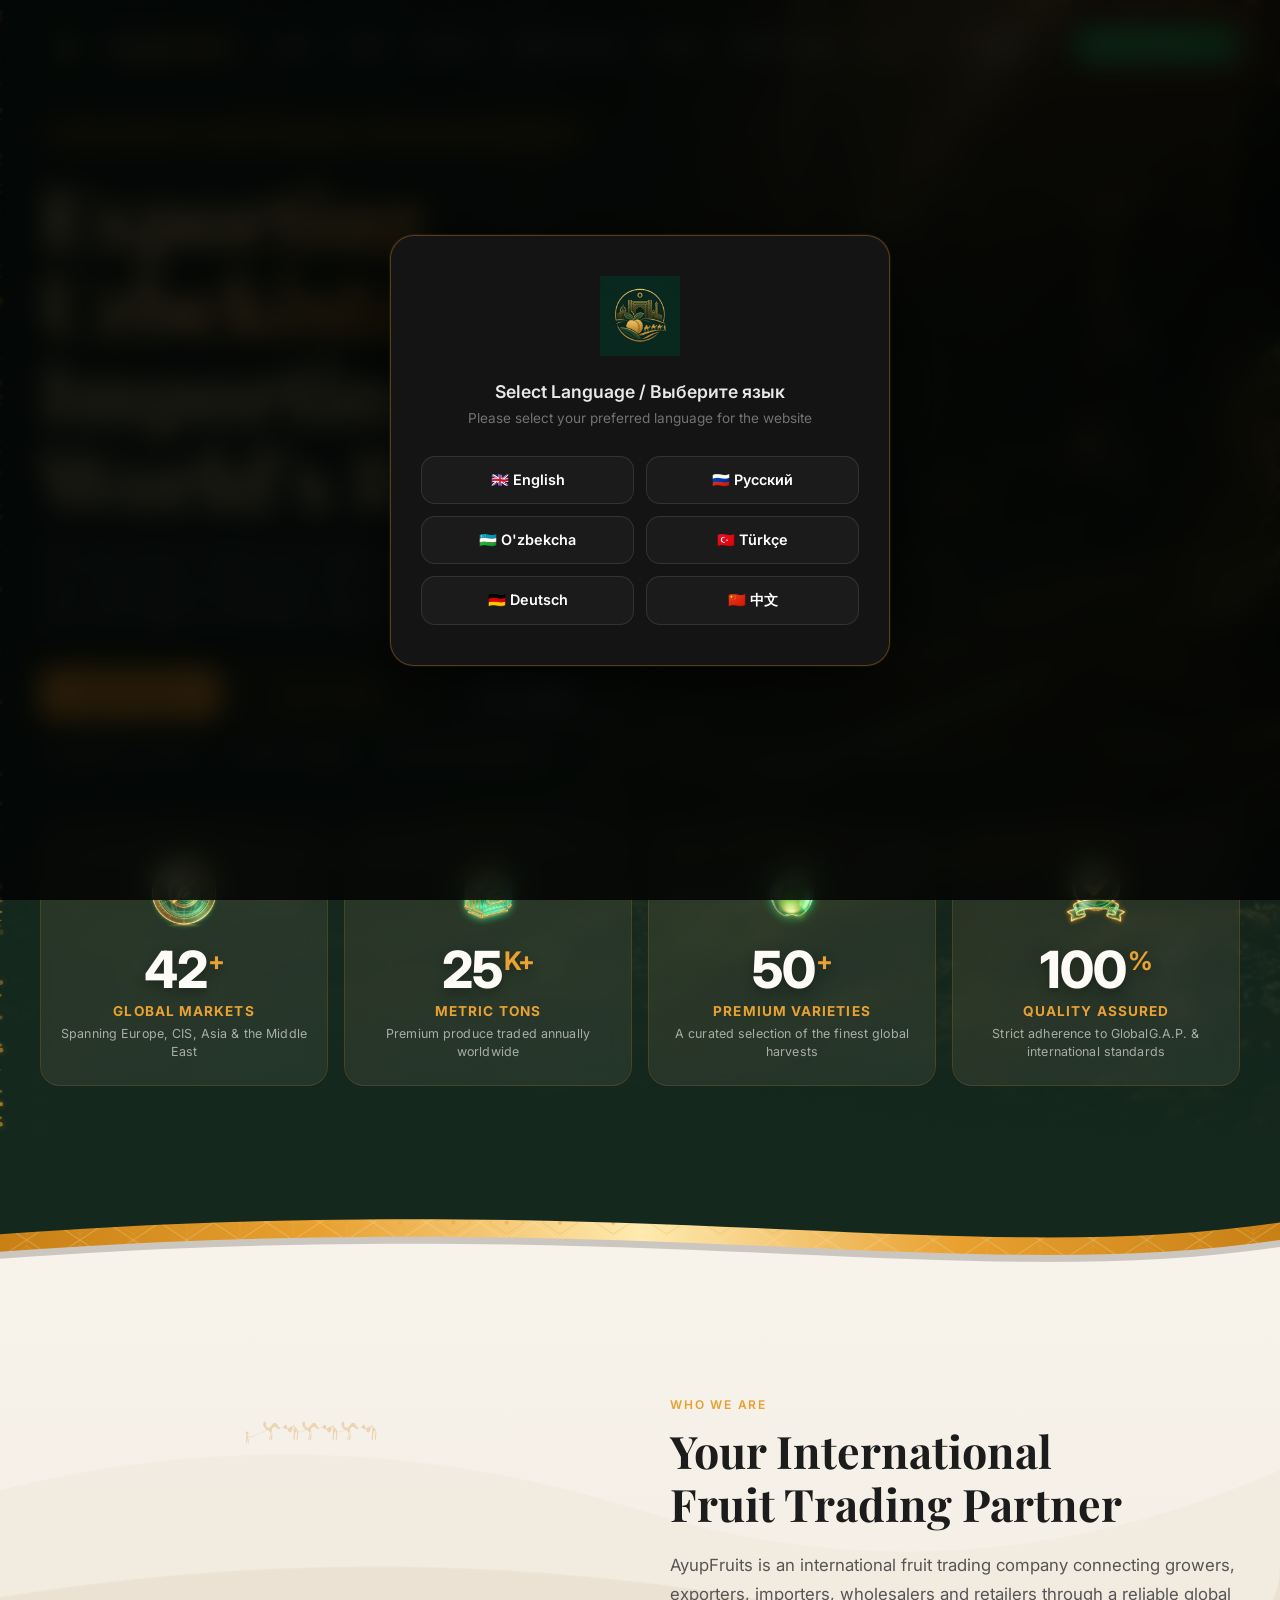
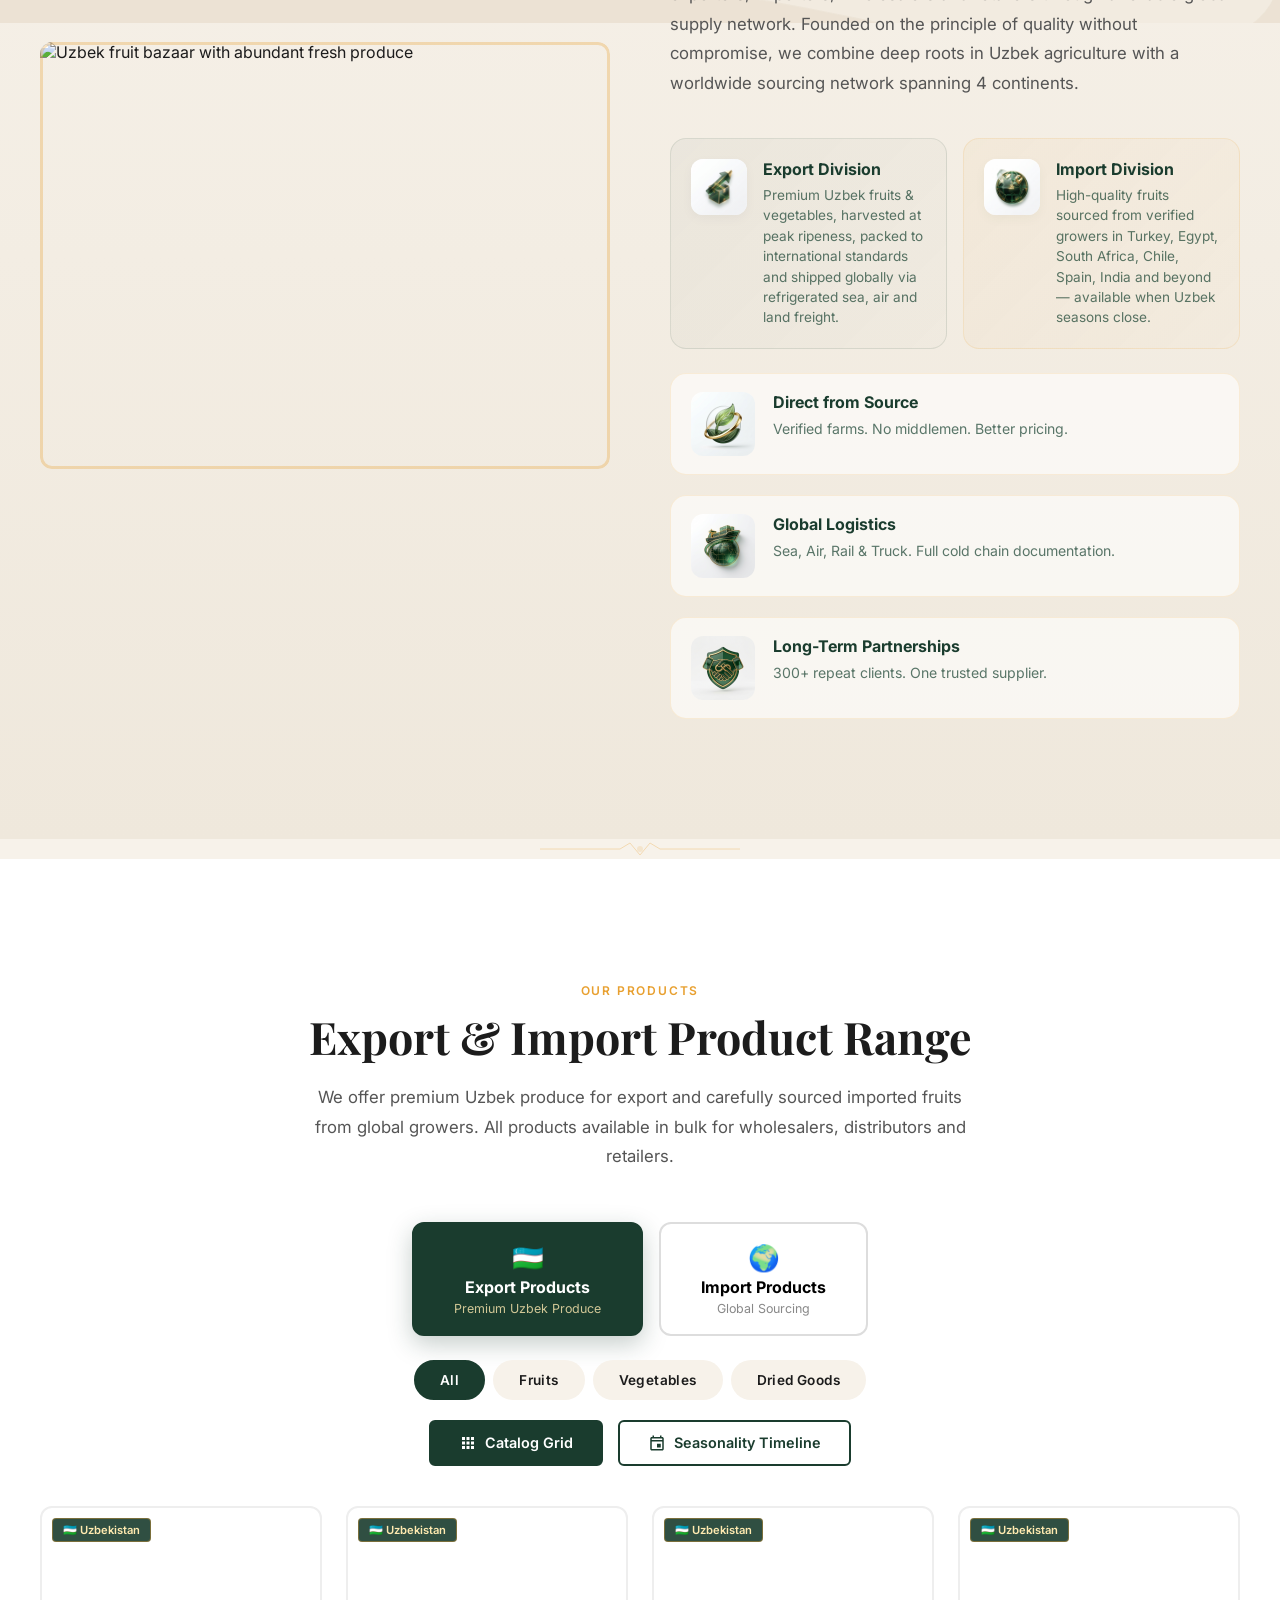
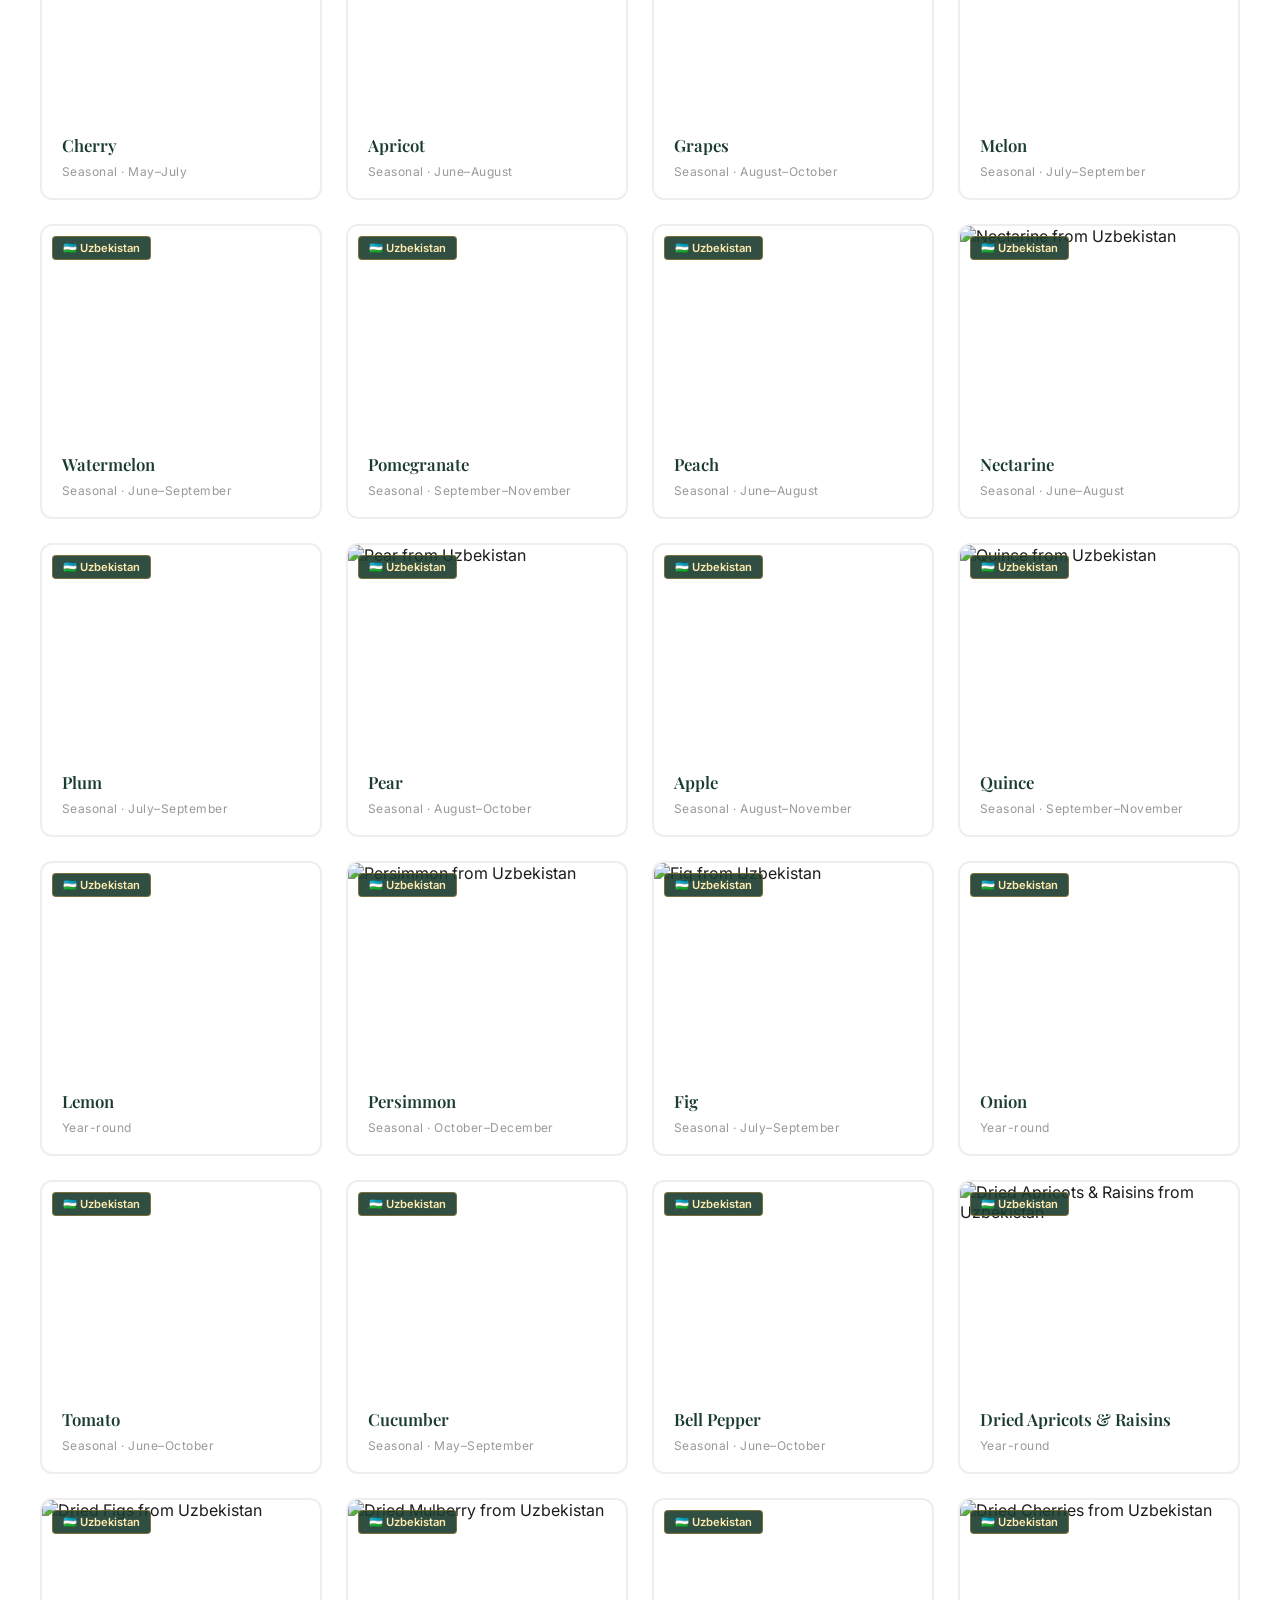
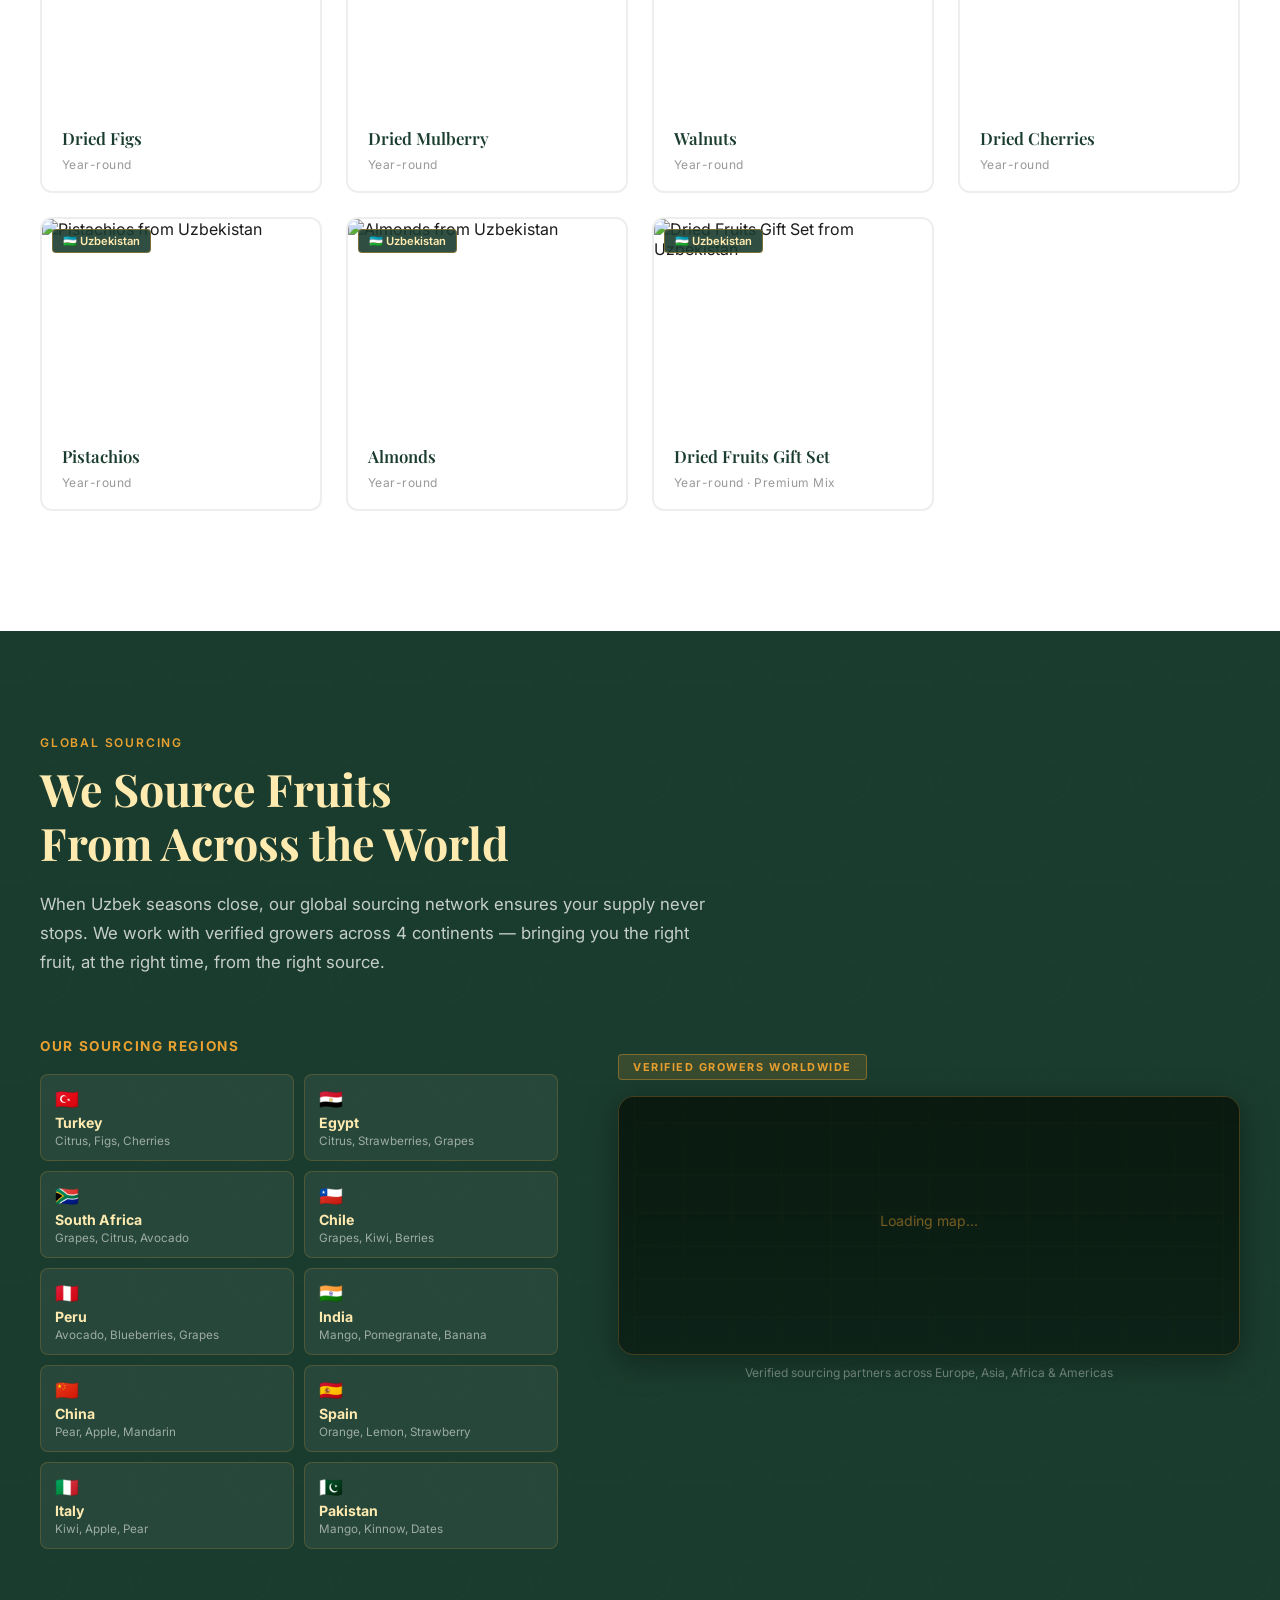
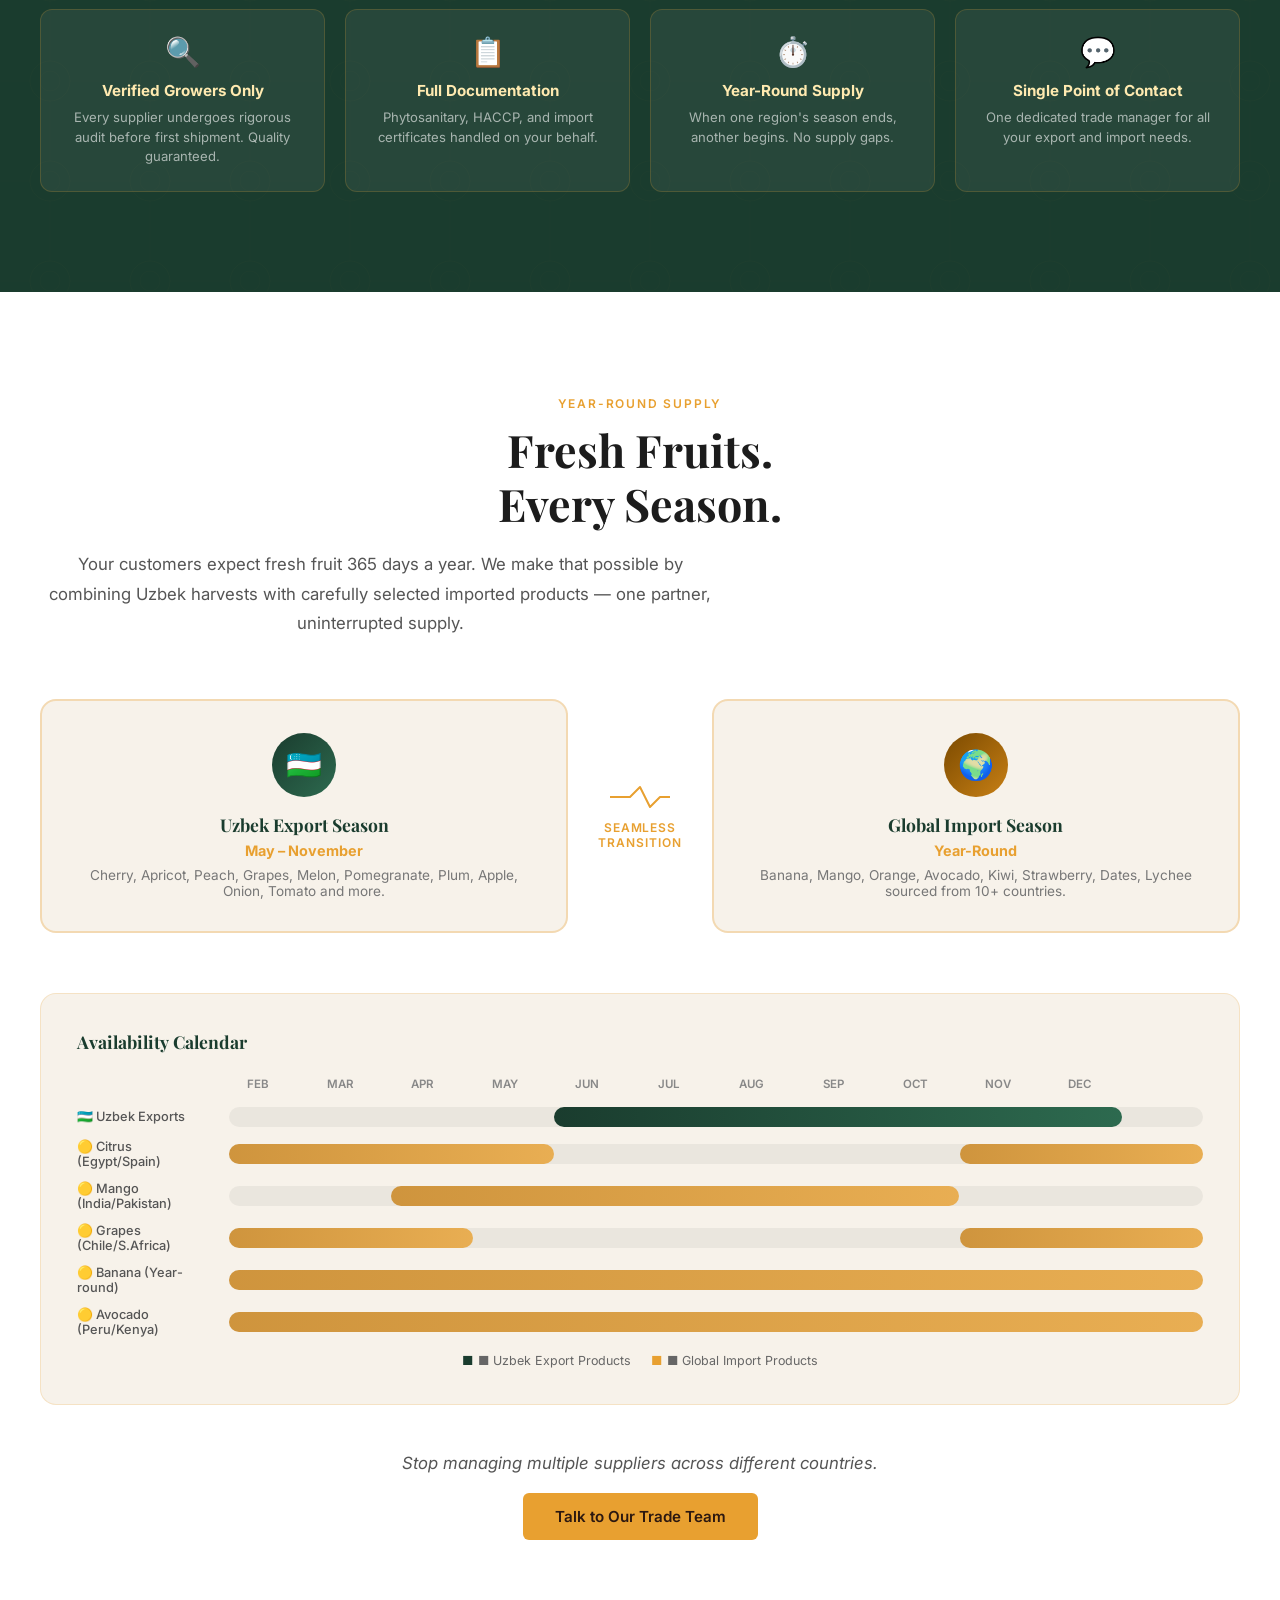
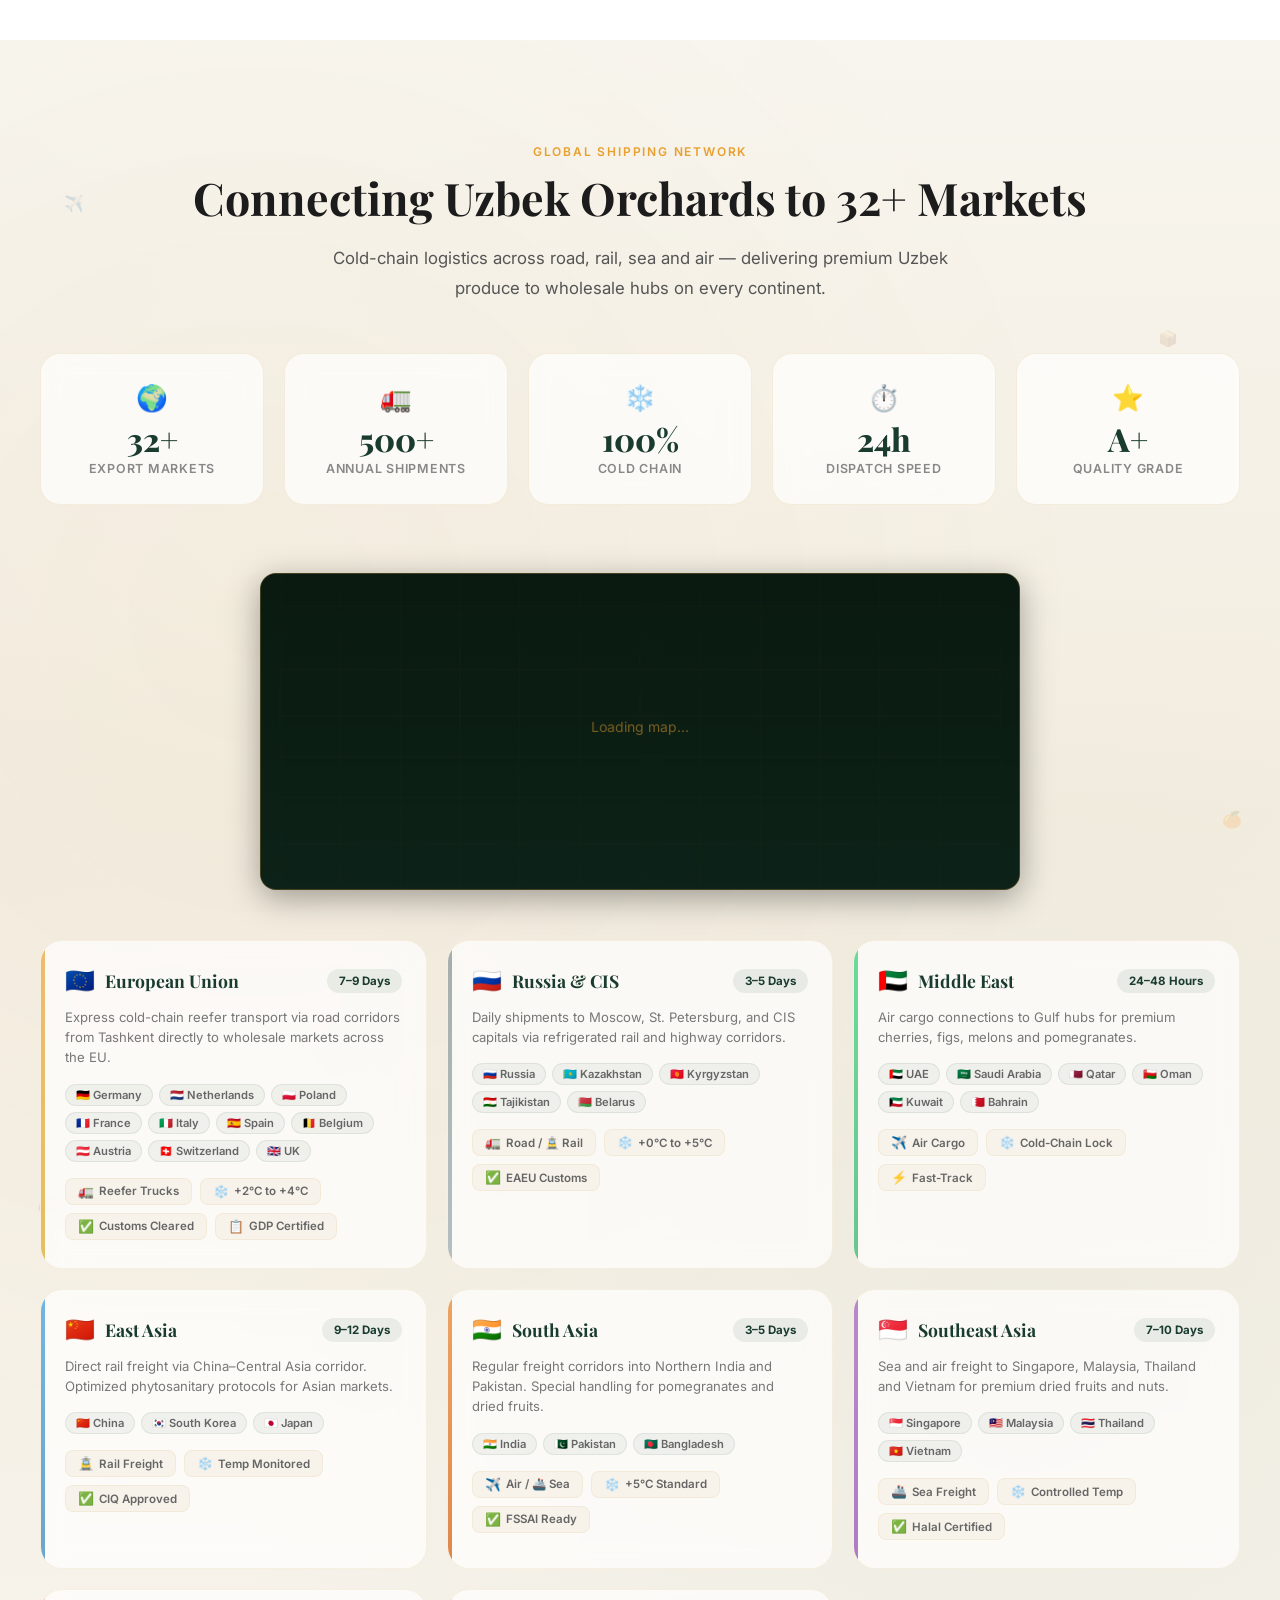
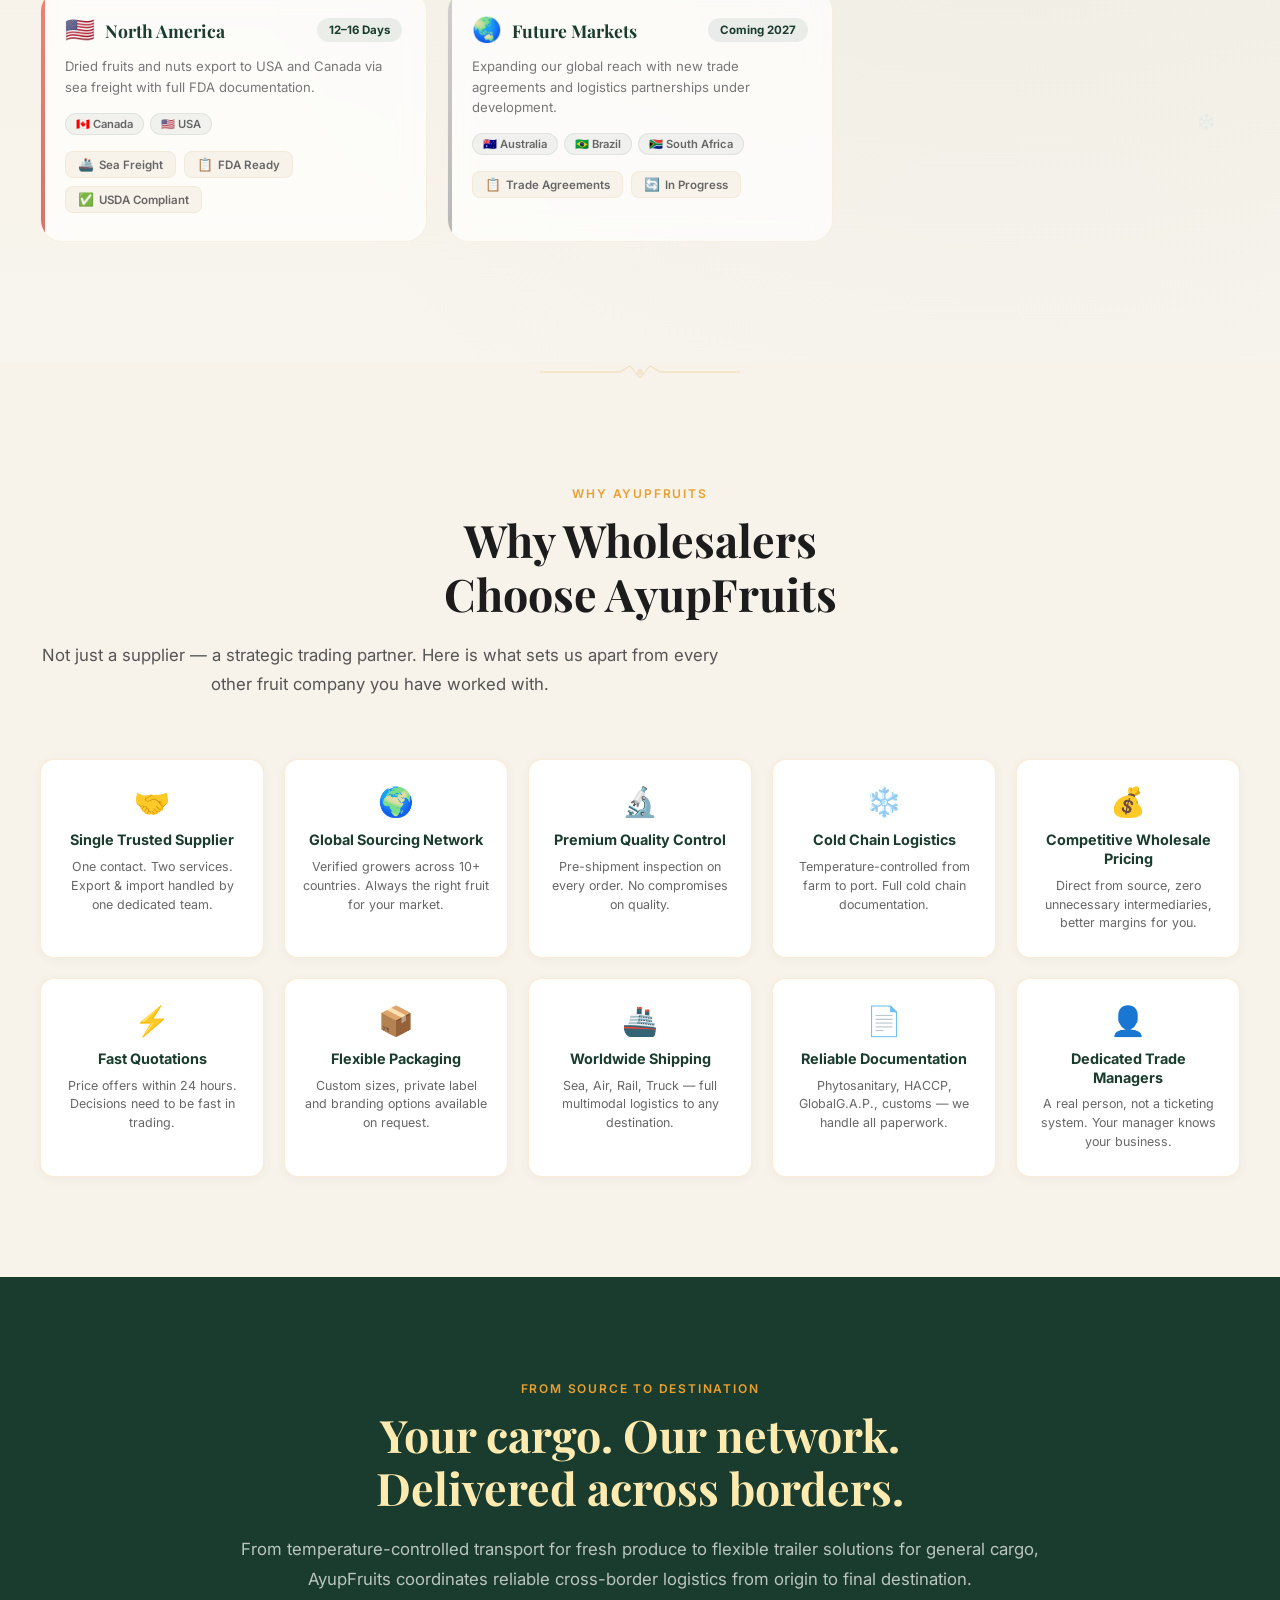
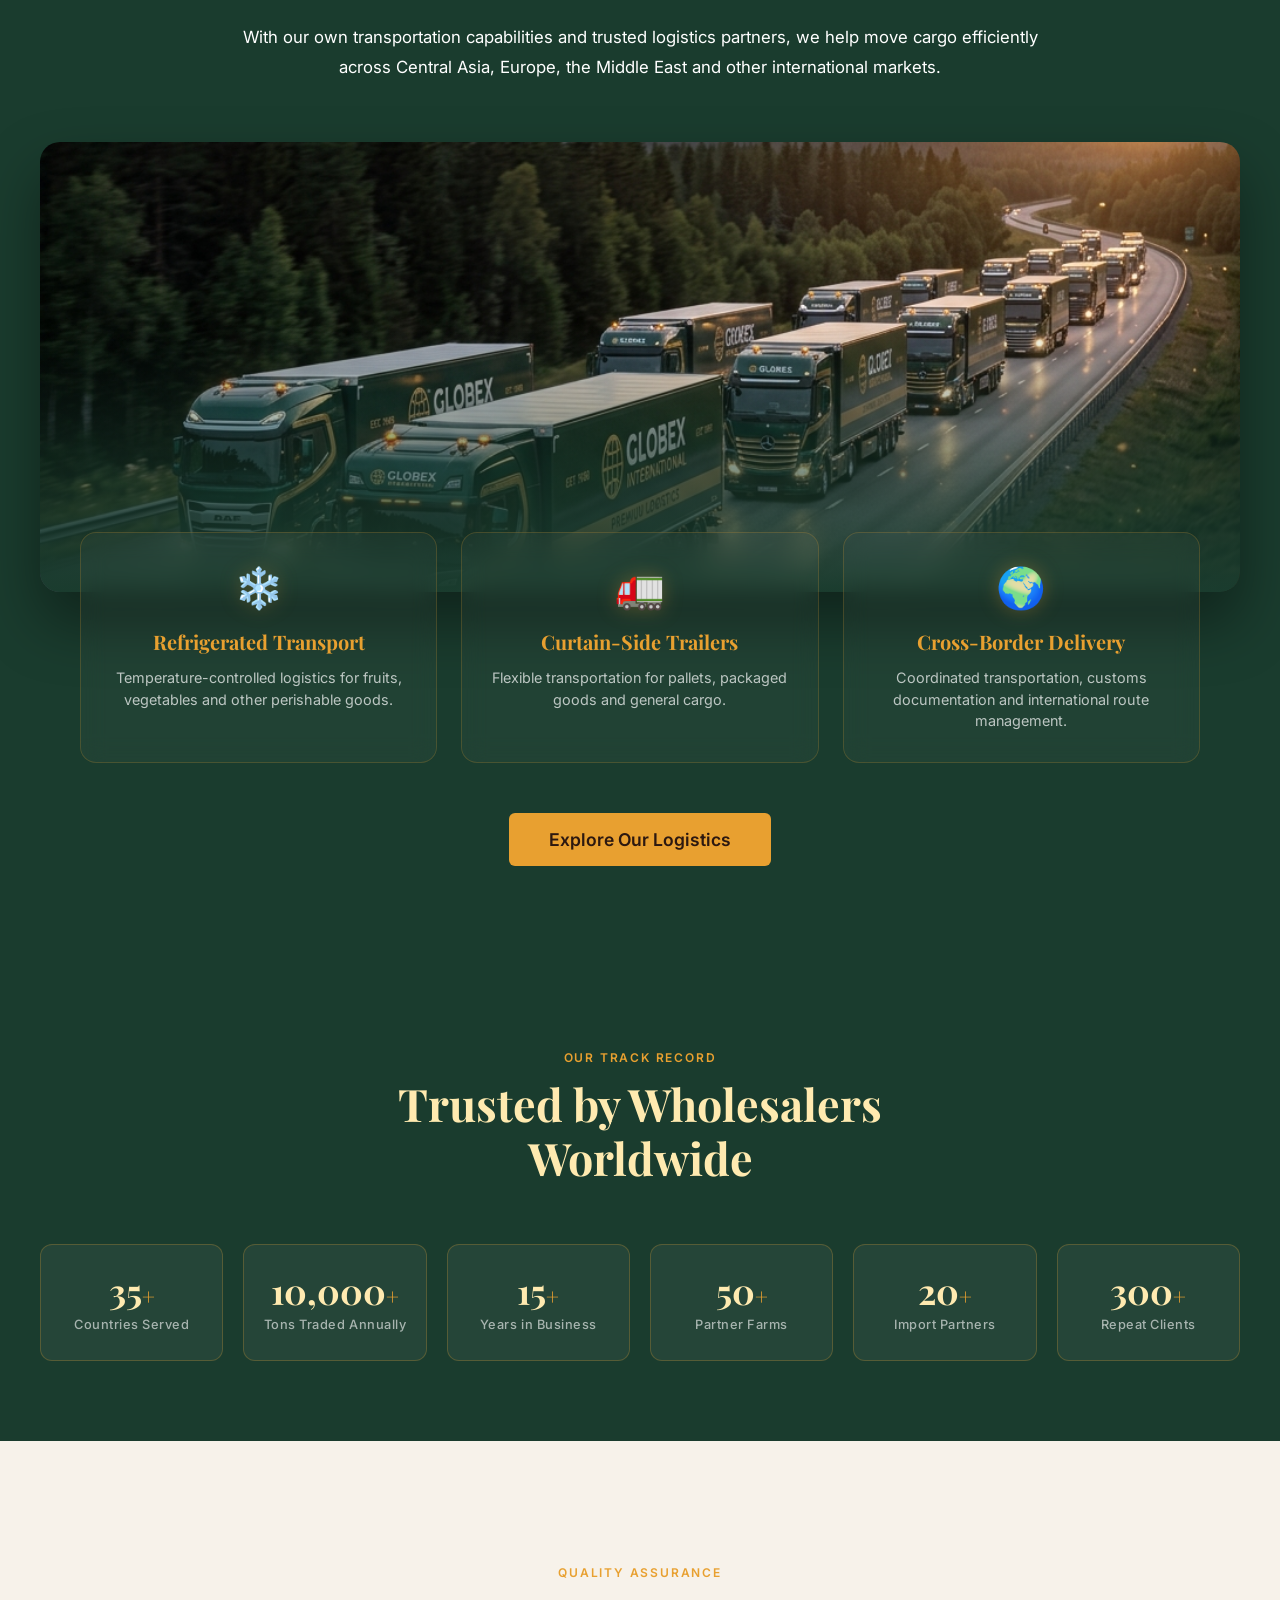
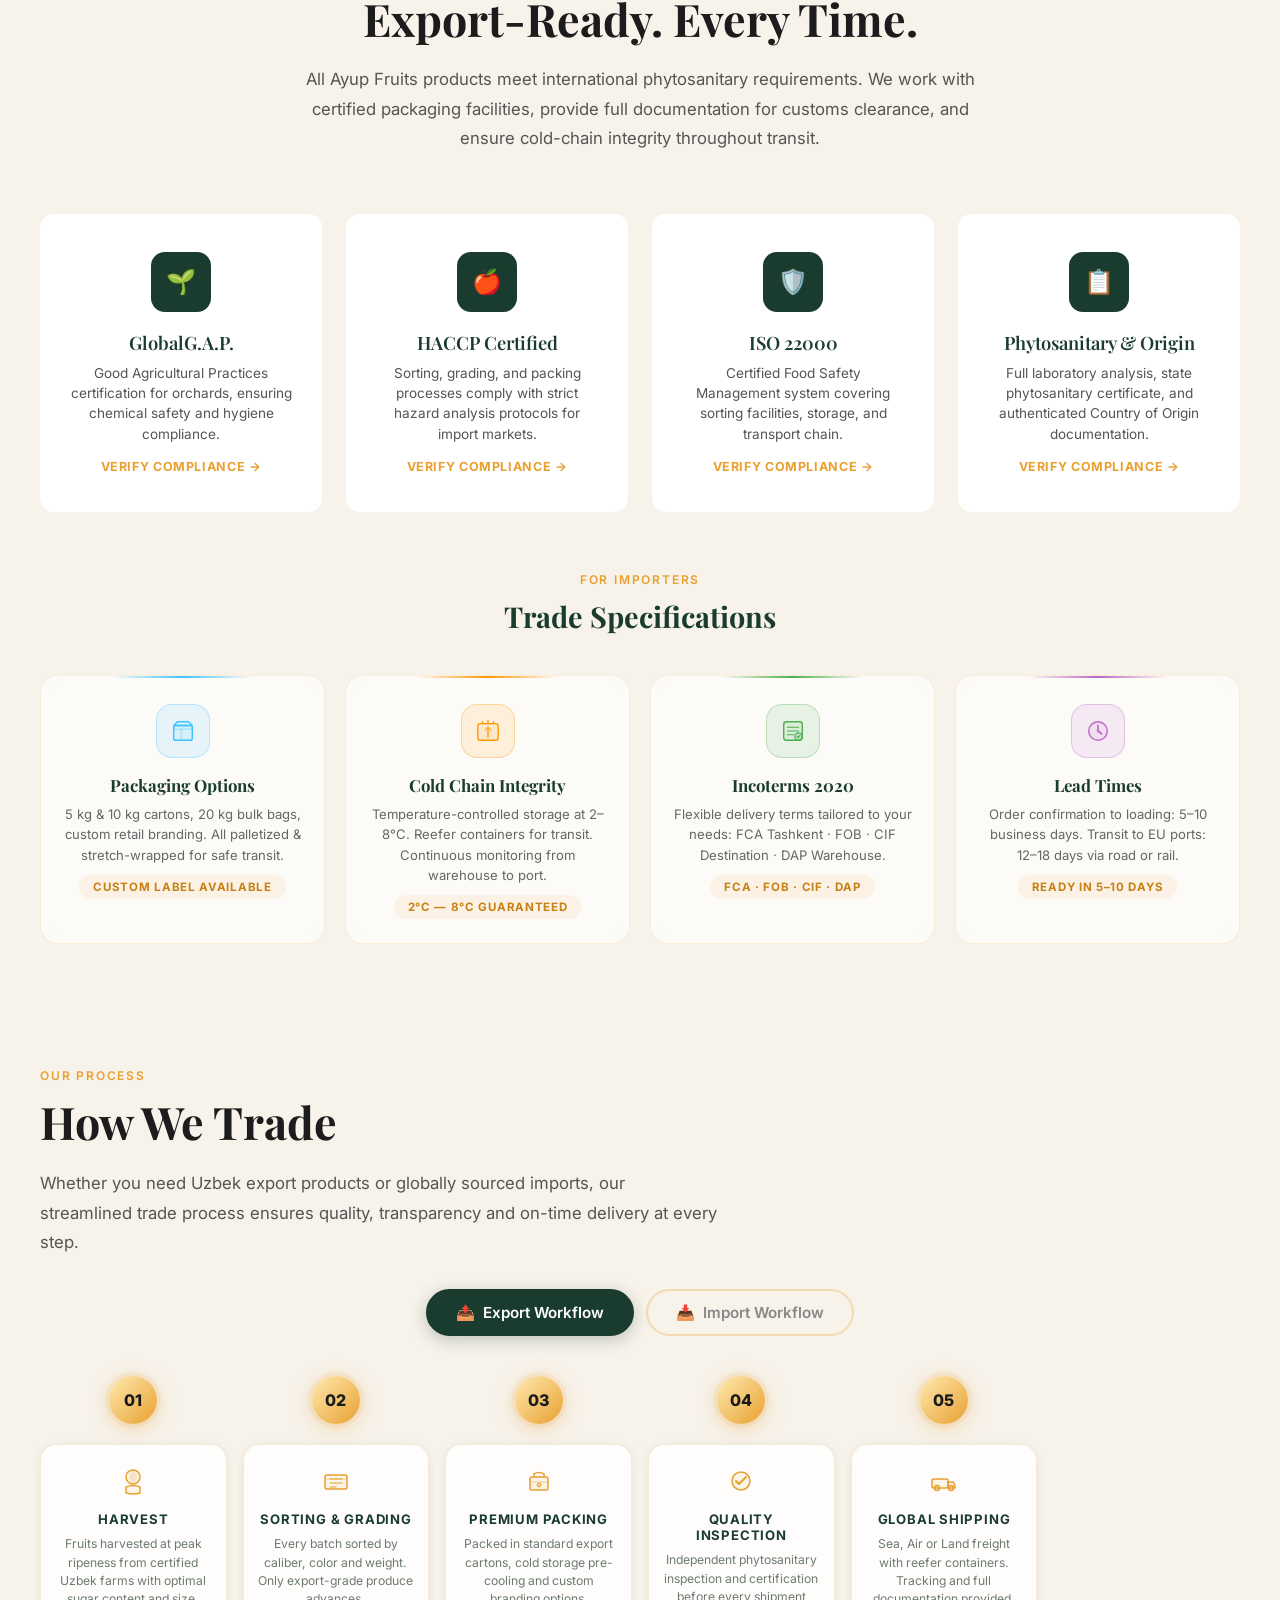
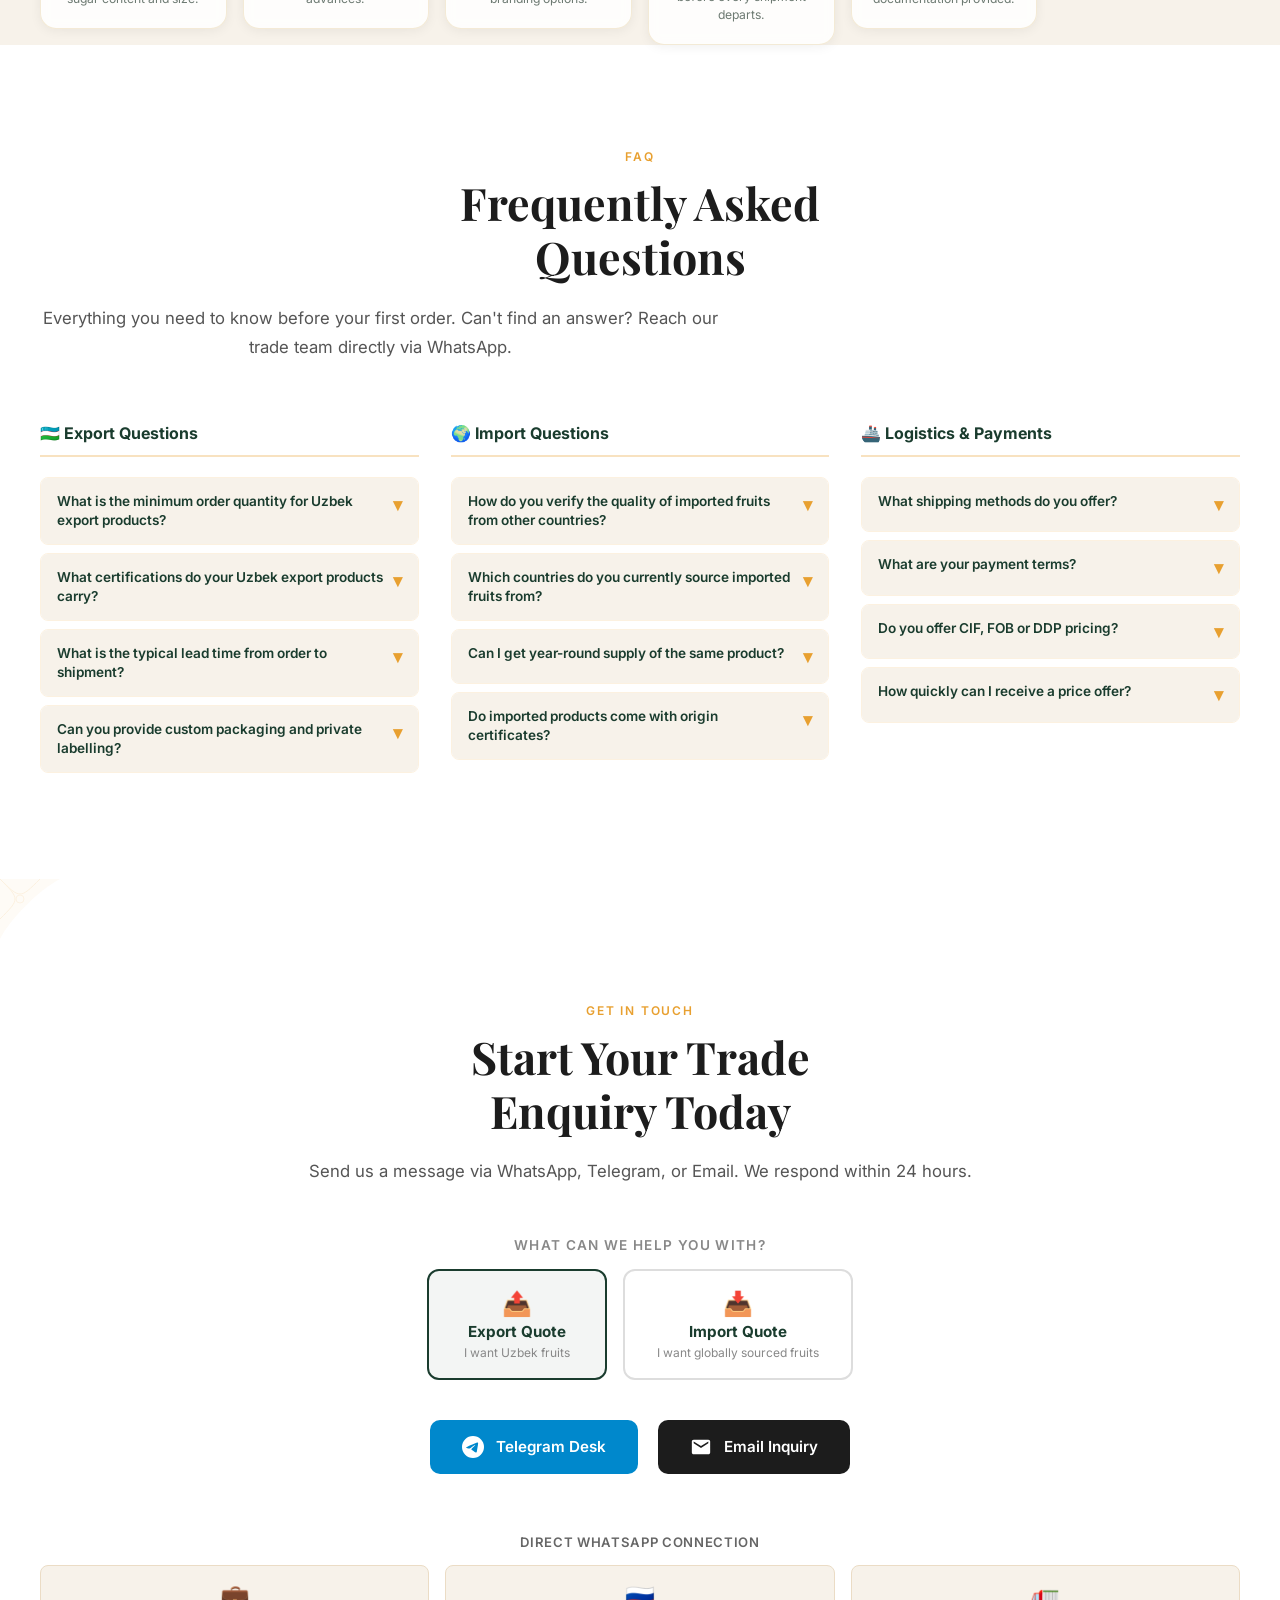
==== commit 9098cde7: "feat: complete Logistics division including dedicated page, 6 AI images, and homepage integration" ====
--- a/index.html
+++ b/index.html
@@ -195,7 +195,7 @@
 
     <div class="container">
       <div class="hero-content">
-        <div class="hero-badge animated-badge">EXPORT &bull; IMPORT &bull; SOURCING</div>
+        <div class="hero-badge animated-badge">FRESH PRODUCE &bull; GLOBAL SOURCING &bull; CROSS-BORDER LOGISTICS</div>
         <h1 class="animated-title">
           <span class="hero-title-gradient">Exporting Uzbekistan's Finest.</span><br>
           <span class="hero-title-line2">Importing the World's Best.</span>
@@ -204,6 +204,7 @@
         <div class="hero-btns animated-btns">
           <a href="#products" class="btn-primary">Export Products</a>
           <a href="#products" class="btn-secondary btn-import" id="heroImportBtn">Import Products</a>
+          <a href="/logistics/" class="btn-secondary" style="border-color: rgba(255,255,255,0.4); color: white;">View Logistics</a>
         </div>
         <div class="hero-trust-row">
           <span class="hero-trust-item">✓ GlobalG.A.P. Certified</span>
@@ -1009,6 +1010,51 @@
           <div class="why-us-icon">👤</div>
           <h4>Dedicated Trade Managers</h4>
           <p>A real person, not a ticketing system. Your manager knows your business.</p>
+        </div>
+      </div>
+    </div>
+  </section>
+
+  <!-- ================================================
+     LOGISTICS PREVIEW
+     ================================================ -->
+  <section id="logistics-preview" style="background: var(--green); padding: 100px 0; position: relative; overflow: hidden;">
+    <div class="container">
+      <div class="logistics-preview-header reveal" style="text-align:center; margin-bottom: 60px;">
+        <span class="eyebrow" style="color:#E8A030;">From Source to Destination</span>
+        <h2 class="section-heading" style="color:#FFEAB0;">Your cargo. Our network.<br>Delivered across borders.</h2>
+        <p class="section-body" style="color: rgba(255,255,255,0.7); max-width: 800px; margin: 0 auto;">
+          From temperature-controlled transport for fresh produce to flexible trailer solutions for general cargo, AyupFruits coordinates reliable cross-border logistics from origin to final destination.<br><br>
+          <span style="color: #fff;">With our own transportation capabilities and trusted logistics partners, we help move cargo efficiently across Central Asia, Europe, the Middle East and other international markets.</span>
+        </p>
+      </div>
+
+      <div class="logistics-preview-content reveal">
+        <div class="logistics-preview-img-wrapper">
+          <img src="logistics/images/img-home-logistics.png" alt="AyupFruits Logistics Fleet" class="logistics-preview-img">
+          <div class="logistics-preview-overlay"></div>
+        </div>
+        
+        <div class="logistics-preview-cards">
+          <div class="lp-card">
+            <div class="lp-icon">❄️</div>
+            <h4>Refrigerated Transport</h4>
+            <p>Temperature-controlled logistics for fruits, vegetables and other perishable goods.</p>
+          </div>
+          <div class="lp-card">
+            <div class="lp-icon">🚛</div>
+            <h4>Curtain-Side Trailers</h4>
+            <p>Flexible transportation for pallets, packaged goods and general cargo.</p>
+          </div>
+          <div class="lp-card">
+            <div class="lp-icon">🌍</div>
+            <h4>Cross-Border Delivery</h4>
+            <p>Coordinated transportation, customs documentation and international route management.</p>
+          </div>
+        </div>
+        
+        <div style="text-align: center; margin-top: 50px;">
+          <a href="/logistics/" class="btn-primary" style="padding: 16px 40px; font-size: 1.1rem;">Explore Our Logistics</a>
         </div>
       </div>
     </div>
--- a/styles.css
+++ b/styles.css
@@ -395,7 +395,6 @@
   width: 100%;
   height: 100%;
   object-fit: cover;
-  mix-blend-mode: screen;
 }
 /* Hover lift for icon */
 .stat-item:hover .stat-icon {
@@ -2653,3 +2652,86 @@
   color: rgba(255,234,176,0.65);
   font-size: 0.76rem;
 }
+
+/* ================================================
+   LOGISTICS PREVIEW (HOMEPAGE)
+   ================================================ */
+.logistics-preview-content {
+  position: relative;
+  z-index: 2;
+}
+.logistics-preview-img-wrapper {
+  width: 100%;
+  height: 450px;
+  border-radius: 20px;
+  overflow: hidden;
+  position: relative;
+  margin-bottom: -60px; /* pull cards up over the image */
+  box-shadow: 0 30px 60px rgba(0,0,0,0.4);
+}
+.logistics-preview-img {
+  width: 100%;
+  height: 100%;
+  object-fit: cover;
+  transition: transform 0.8s ease;
+}
+.logistics-preview-img-wrapper:hover .logistics-preview-img {
+  transform: scale(1.05);
+}
+.logistics-preview-overlay {
+  position: absolute;
+  inset: 0;
+  background: linear-gradient(to top, var(--green) 0%, transparent 60%);
+}
+.logistics-preview-cards {
+  display: grid;
+  grid-template-columns: repeat(3, 1fr);
+  gap: 24px;
+  position: relative;
+  z-index: 10;
+  padding: 0 40px;
+}
+.lp-card {
+  background: rgba(255,255,255,0.03);
+  backdrop-filter: blur(12px);
+  -webkit-backdrop-filter: blur(12px);
+  border: 1px solid rgba(232,160,48,0.2);
+  border-radius: 16px;
+  padding: 30px;
+  text-align: center;
+  transition: transform 0.3s ease, border-color 0.3s ease;
+}
+.lp-card:hover {
+  transform: translateY(-5px);
+  border-color: rgba(232,160,48,0.5);
+}
+.lp-icon {
+  font-size: 2.5rem;
+  margin-bottom: 16px;
+  filter: drop-shadow(0 0 10px rgba(232,160,48,0.3));
+}
+.lp-card h4 {
+  color: var(--gold);
+  font-family: 'Playfair Display', serif;
+  font-size: 1.25rem;
+  margin-bottom: 12px;
+}
+.lp-card p {
+  color: rgba(255,255,255,0.7);
+  font-size: 0.9rem;
+  line-height: 1.5;
+}
+@media (max-width: 992px) {
+  .logistics-preview-cards {
+    grid-template-columns: 1fr;
+    padding: 0;
+    margin-top: 30px;
+  }
+  .logistics-preview-img-wrapper {
+    margin-bottom: 0;
+    height: 300px;
+  }
+  .logistics-preview-overlay {
+    background: linear-gradient(to top, var(--green) 0%, transparent 80%);
+  }
+}
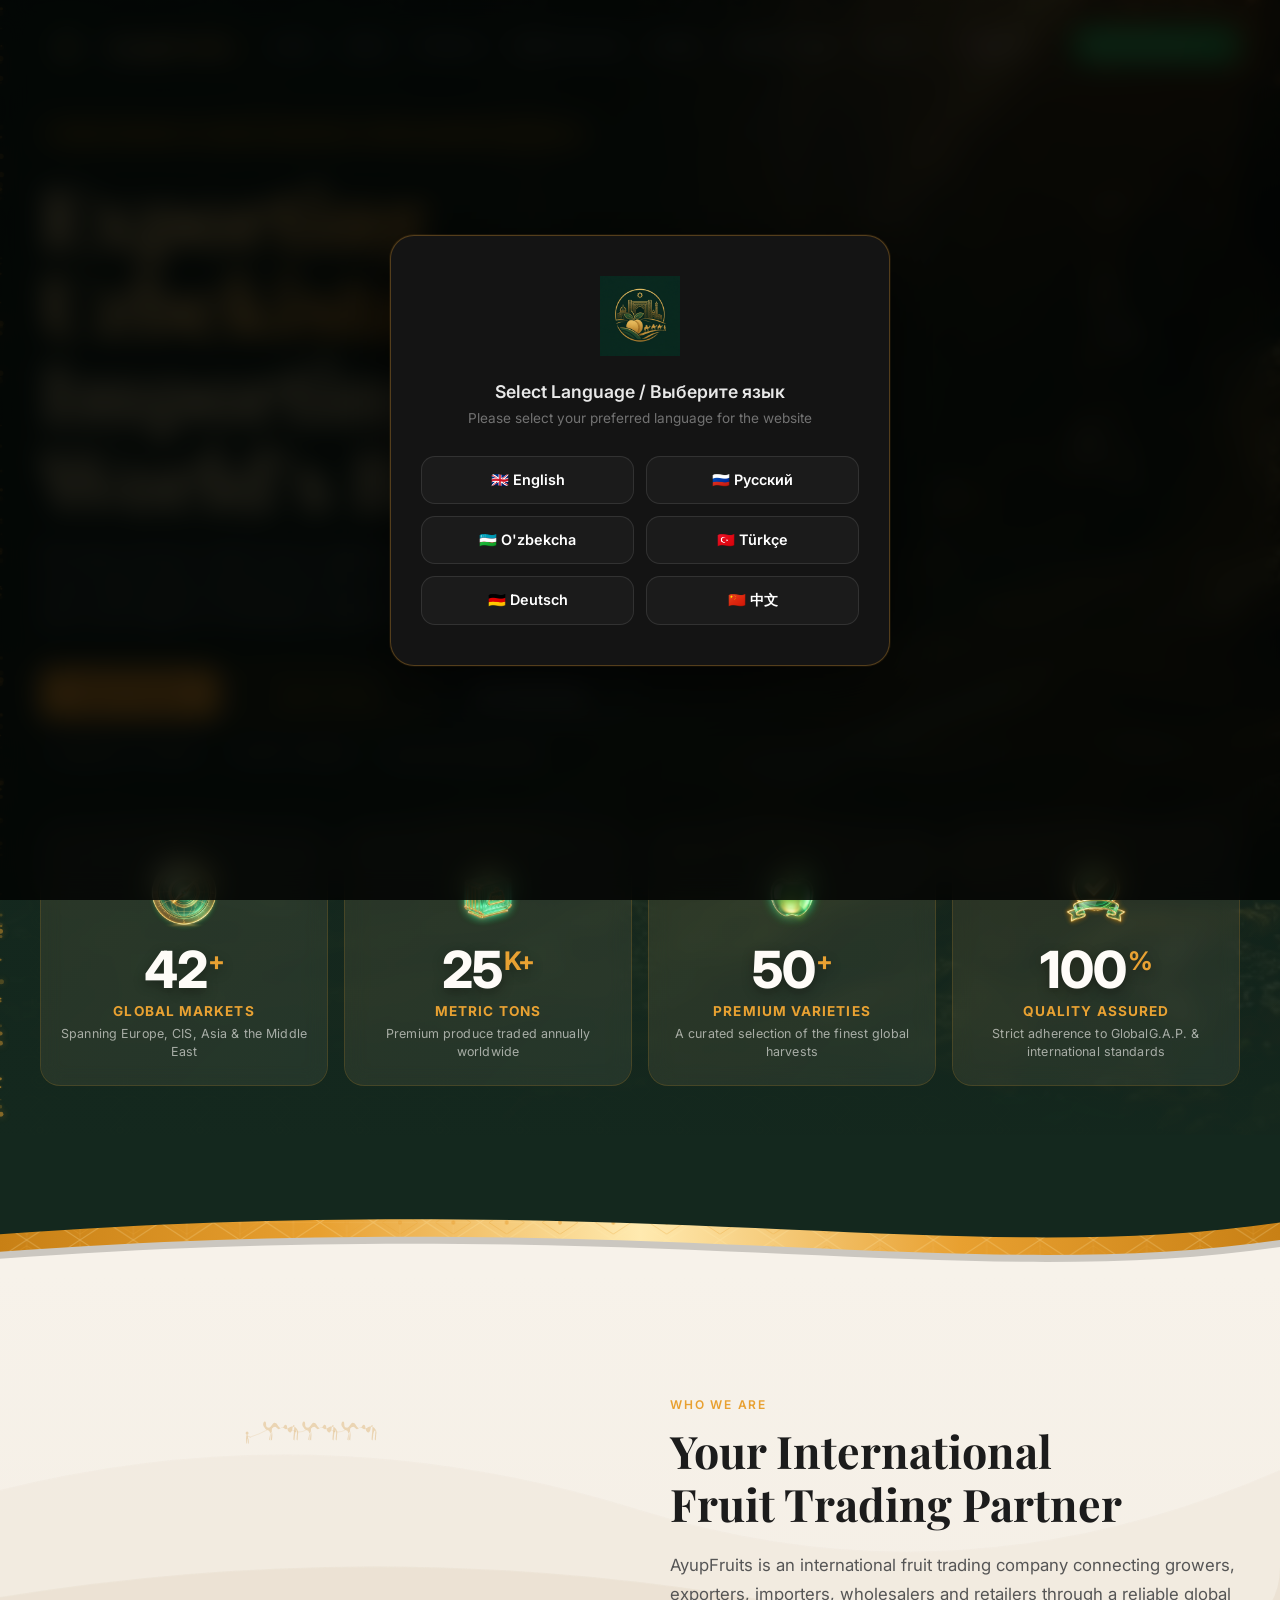
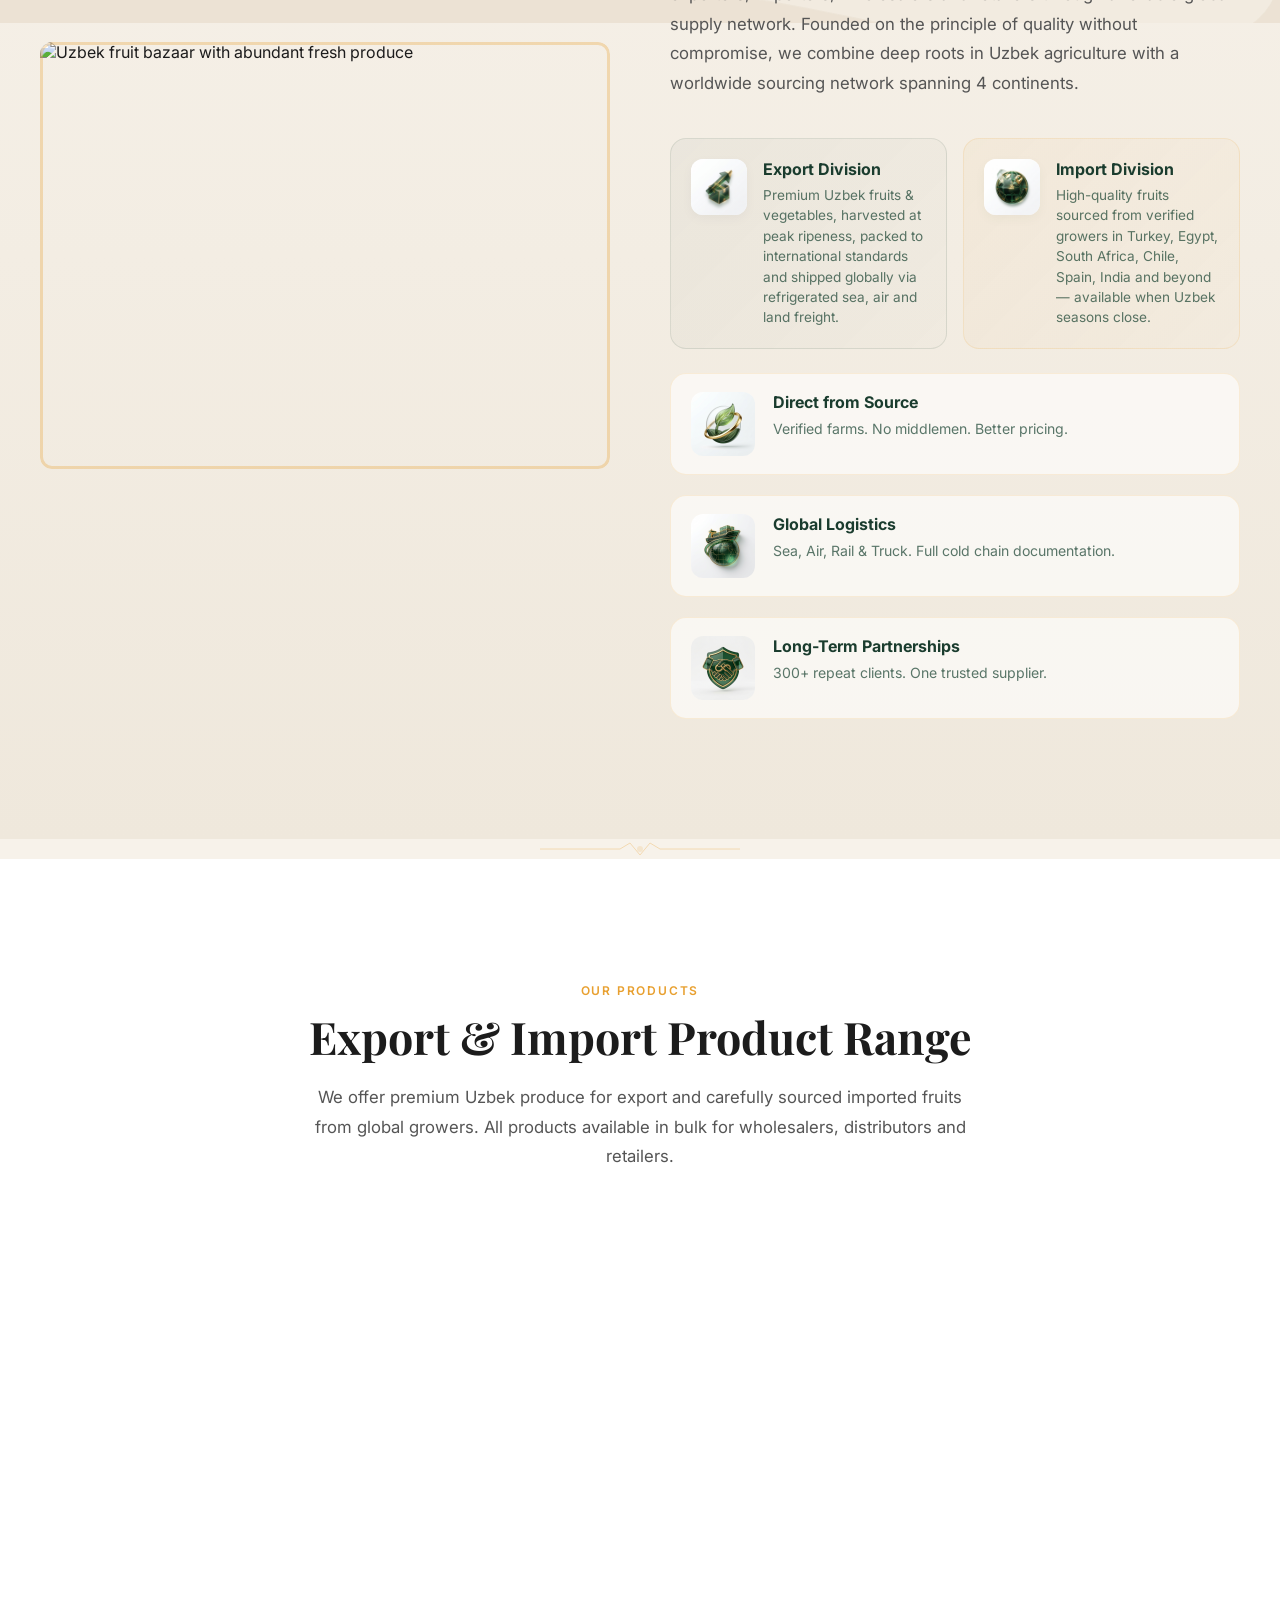
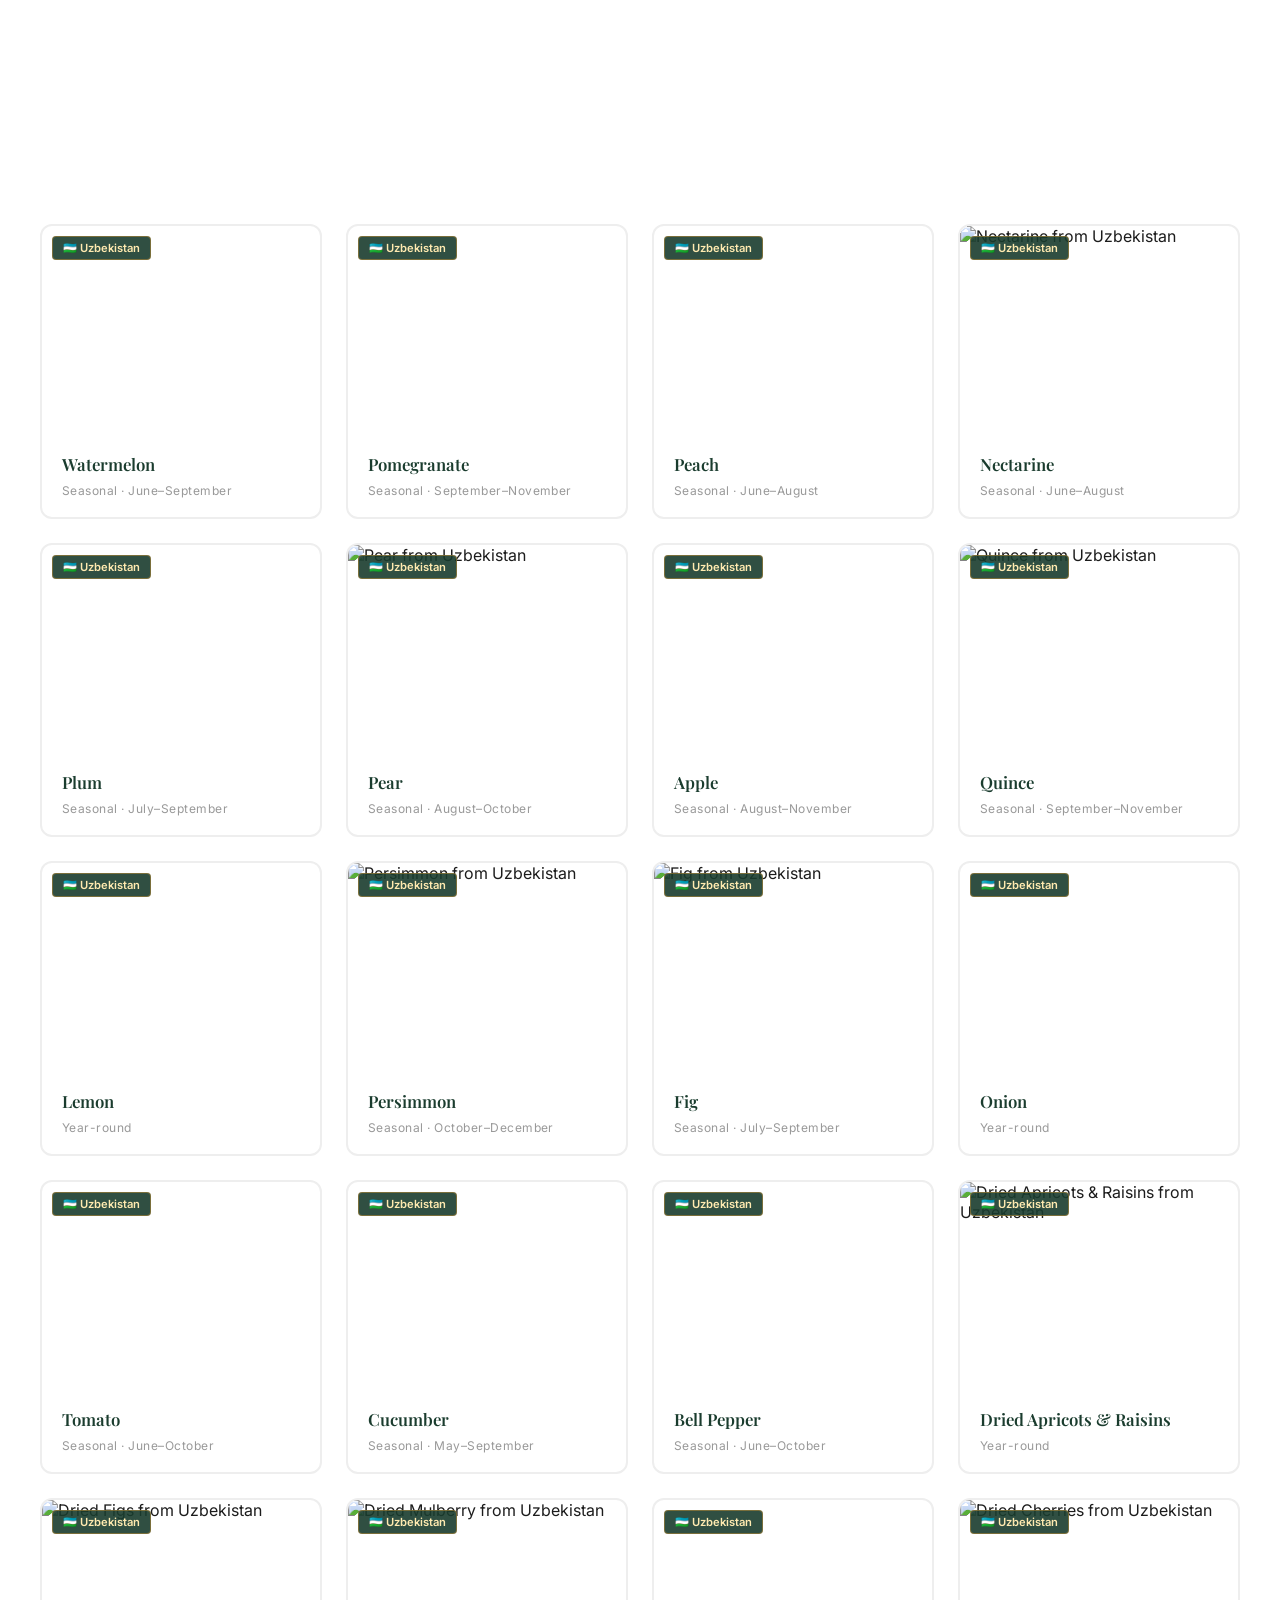
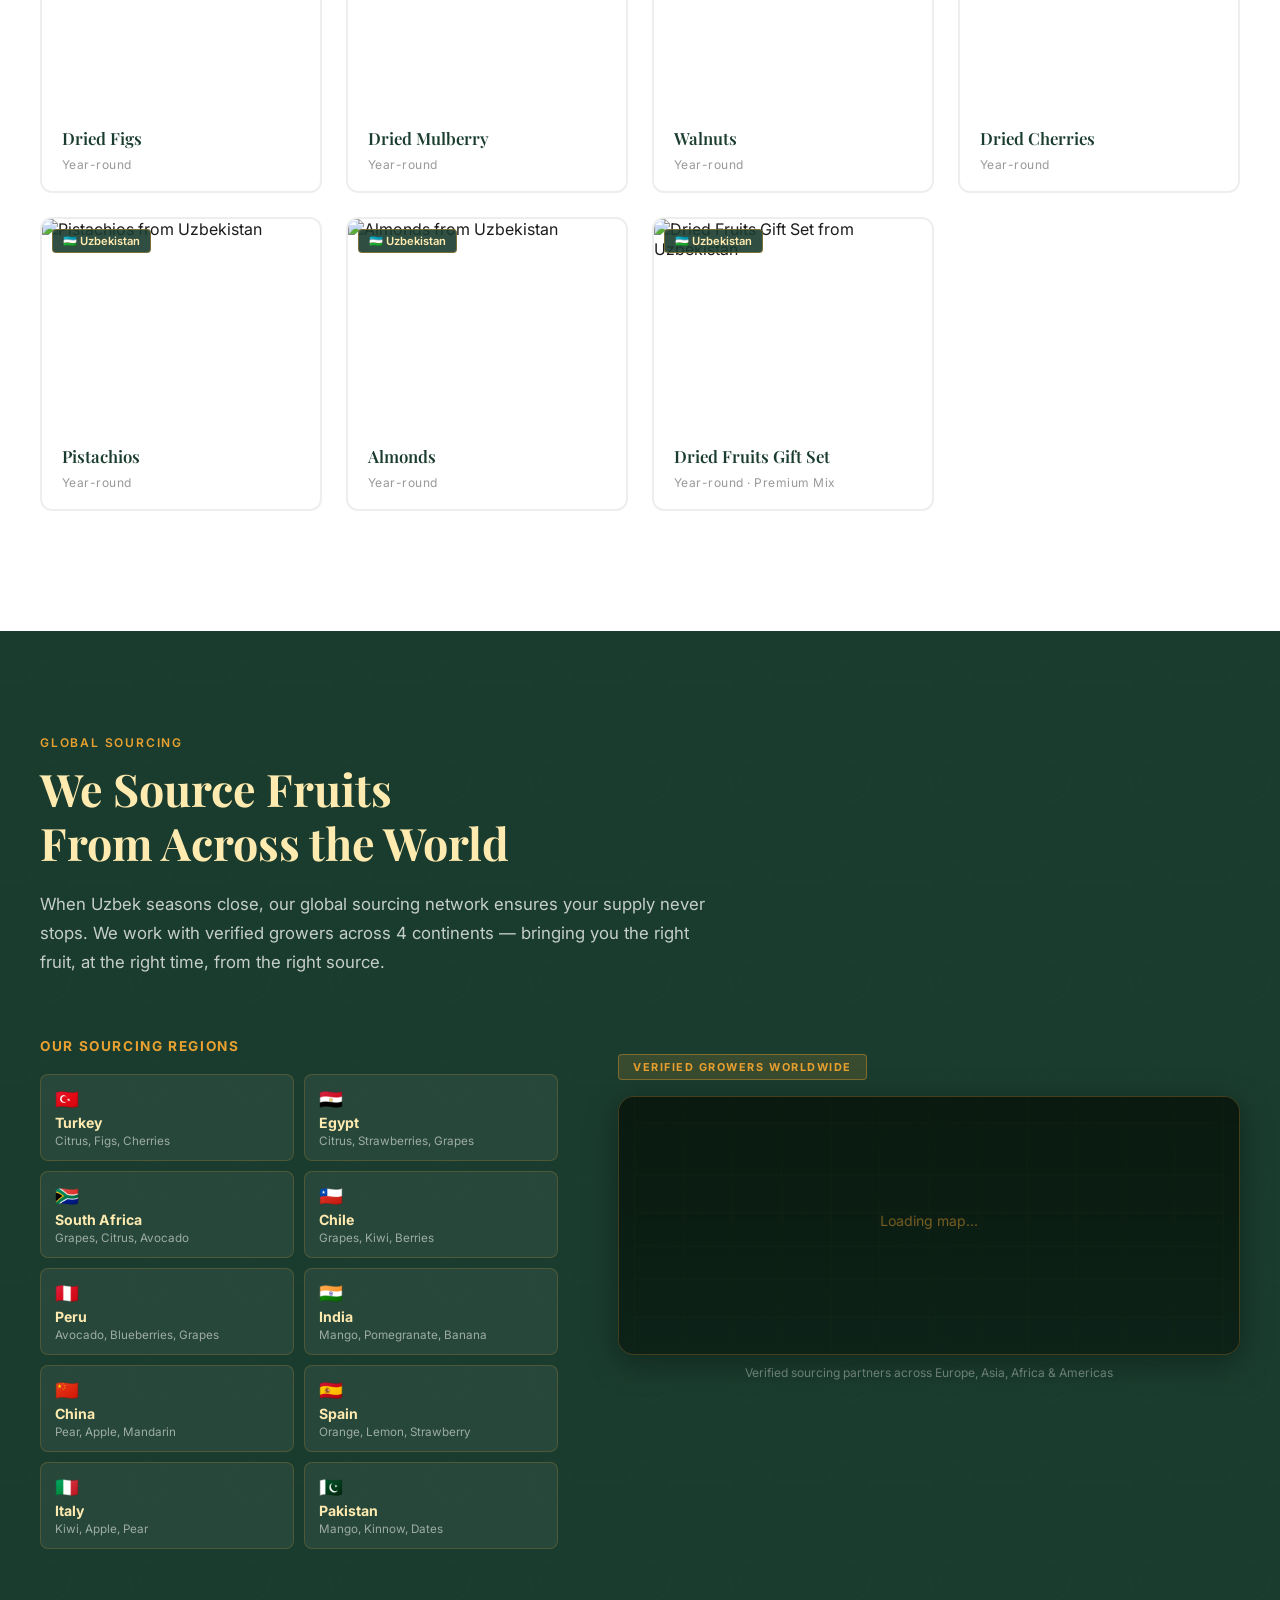
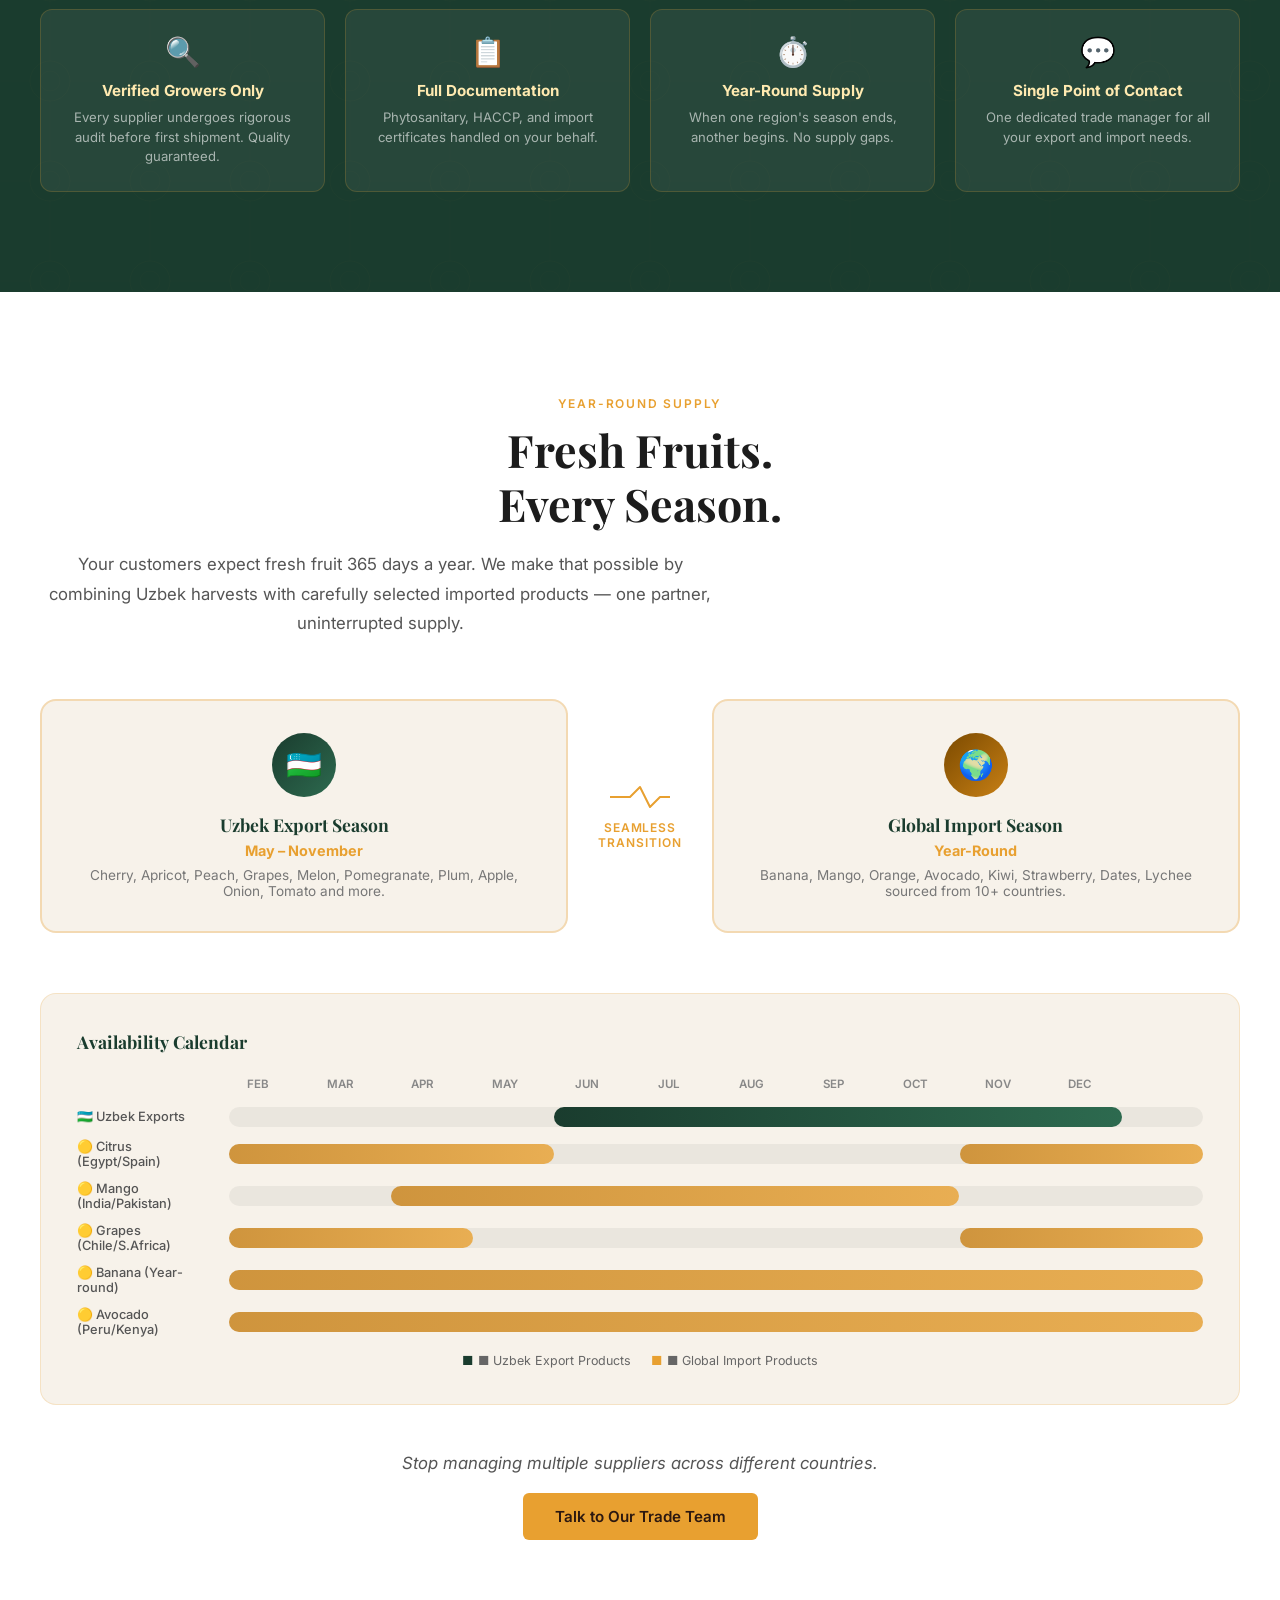
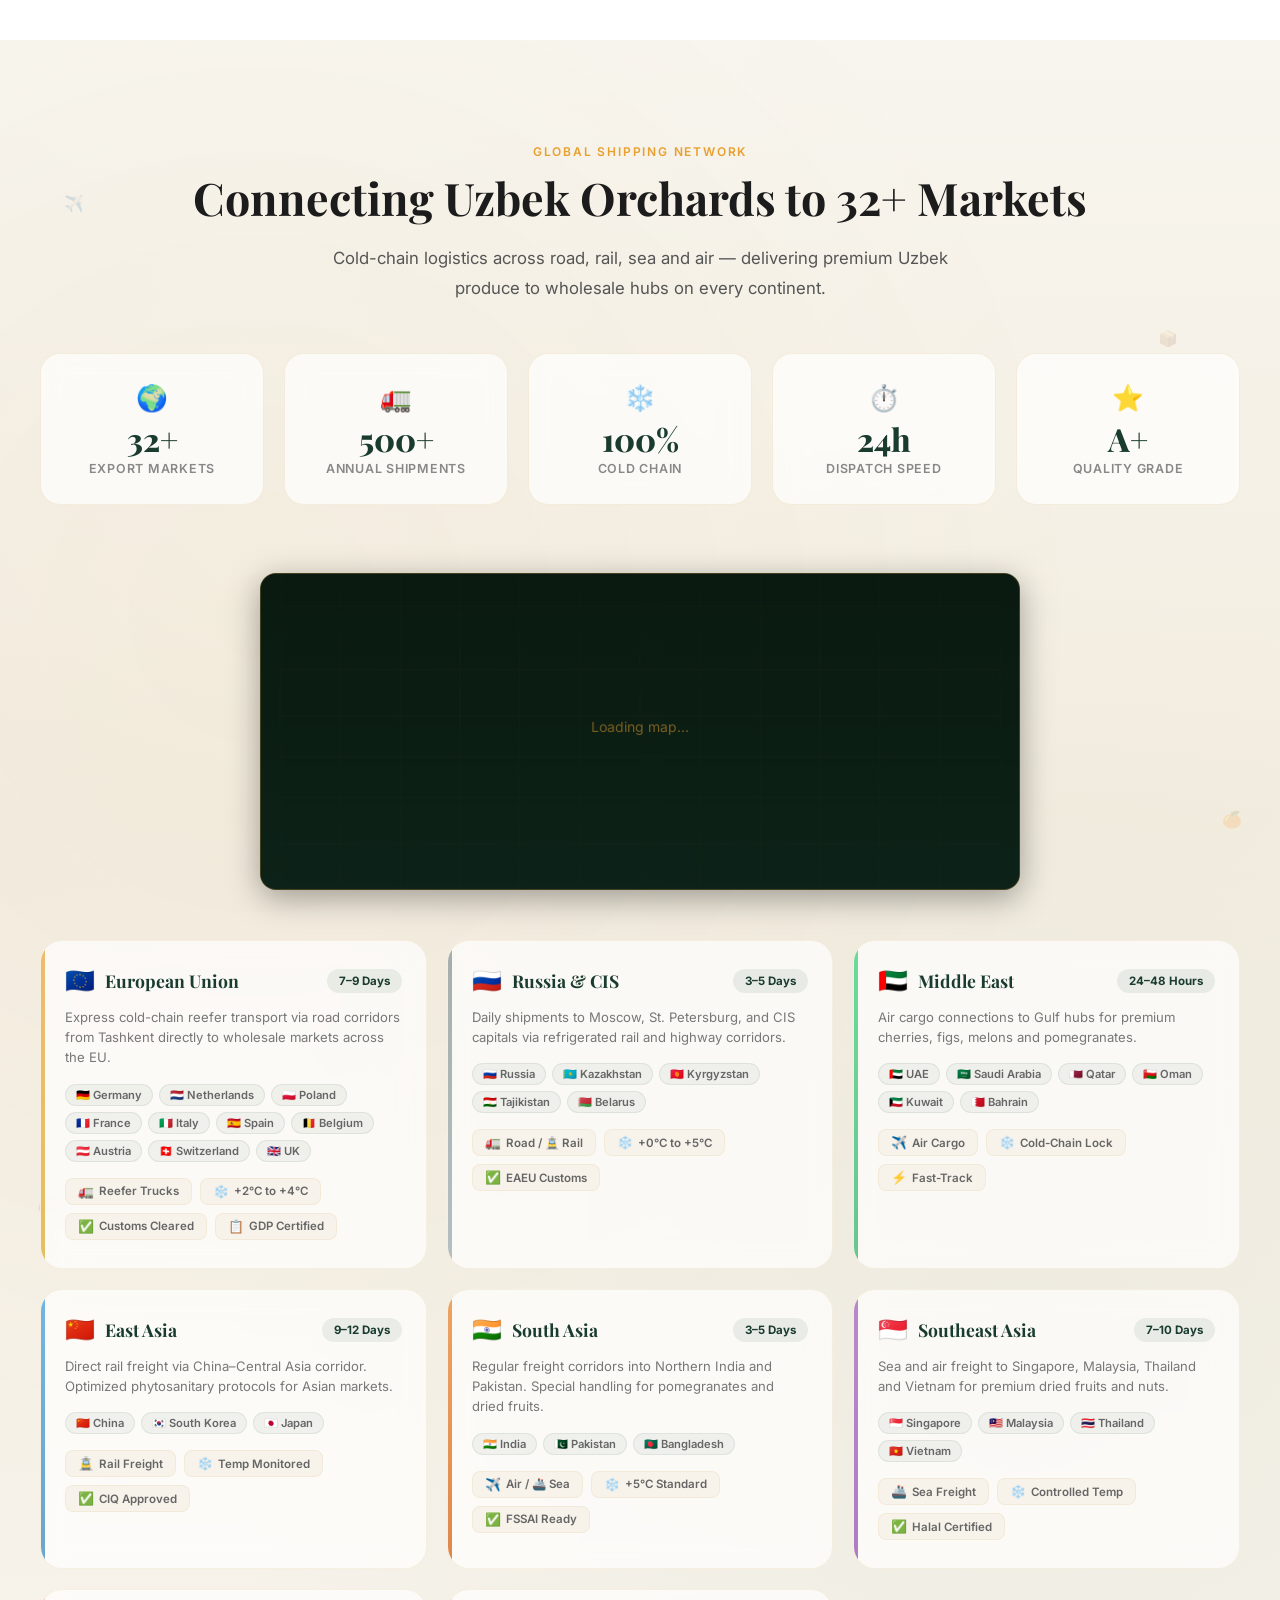
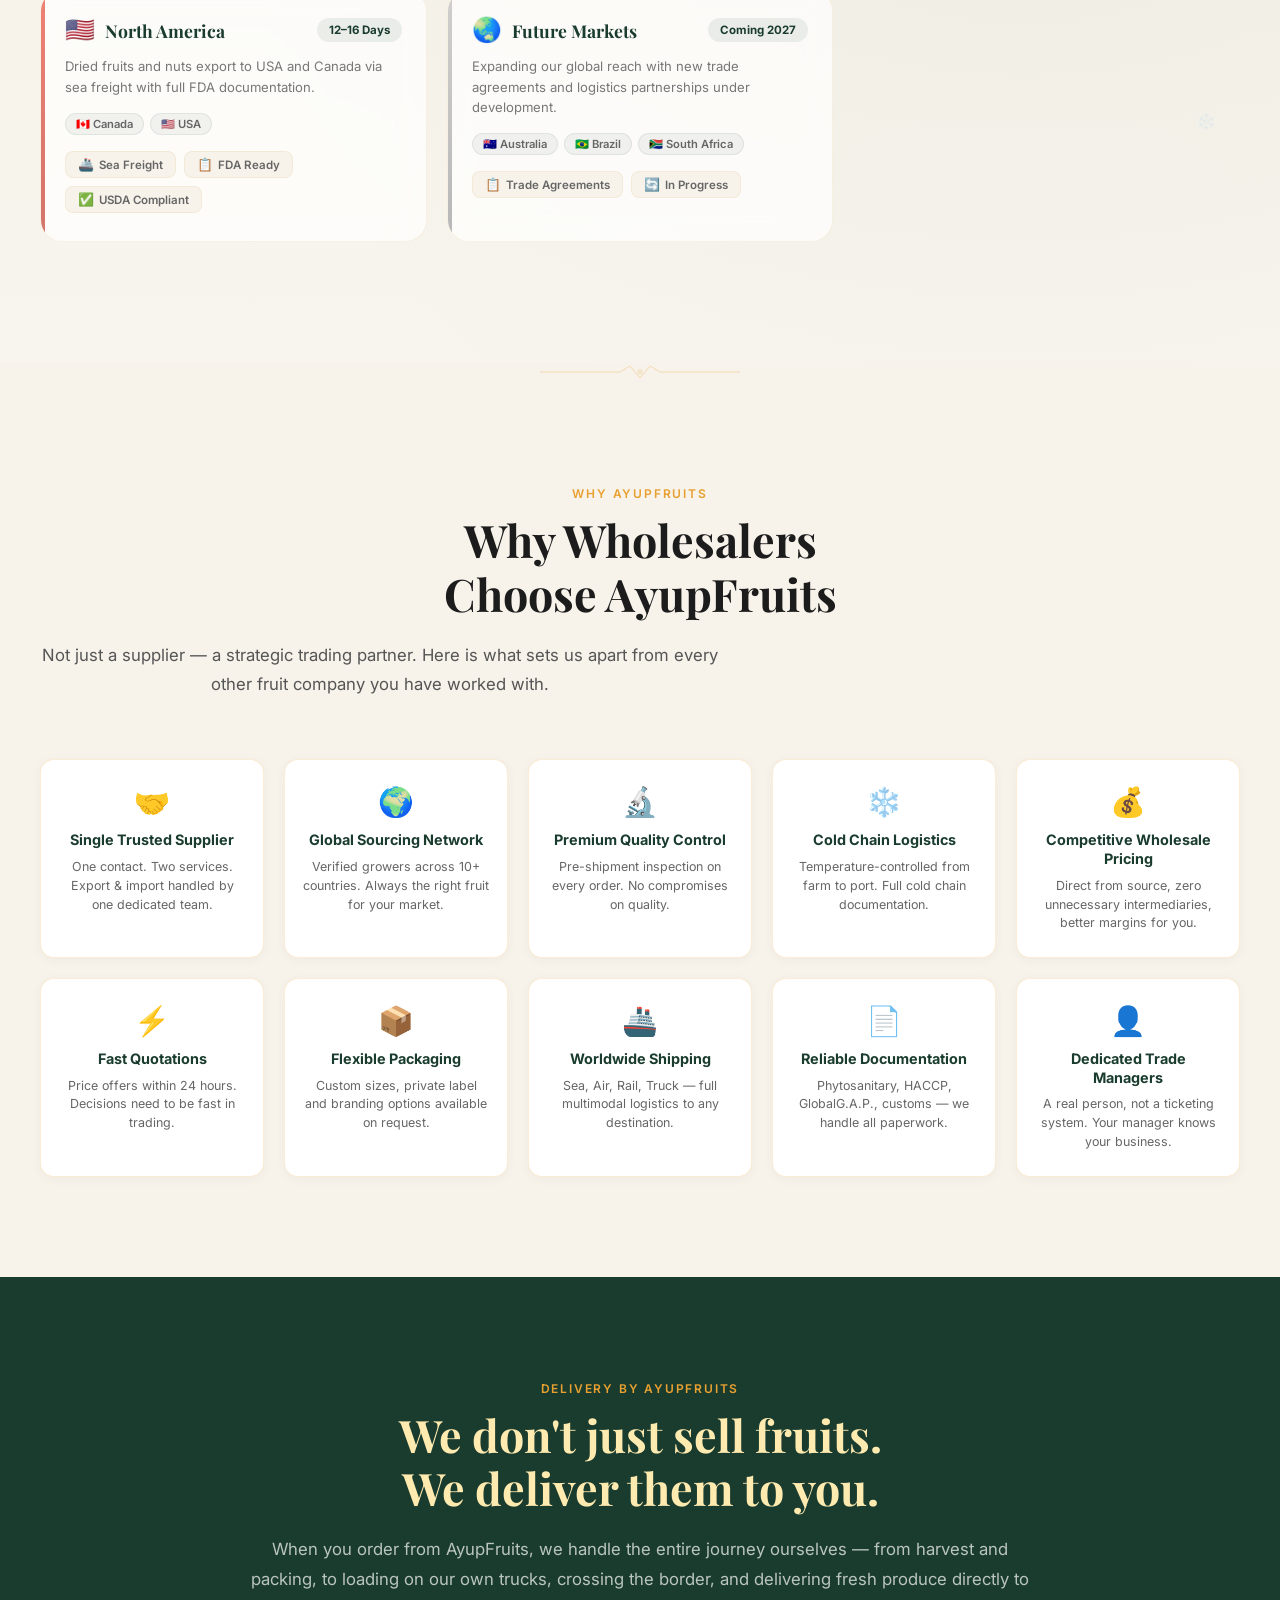
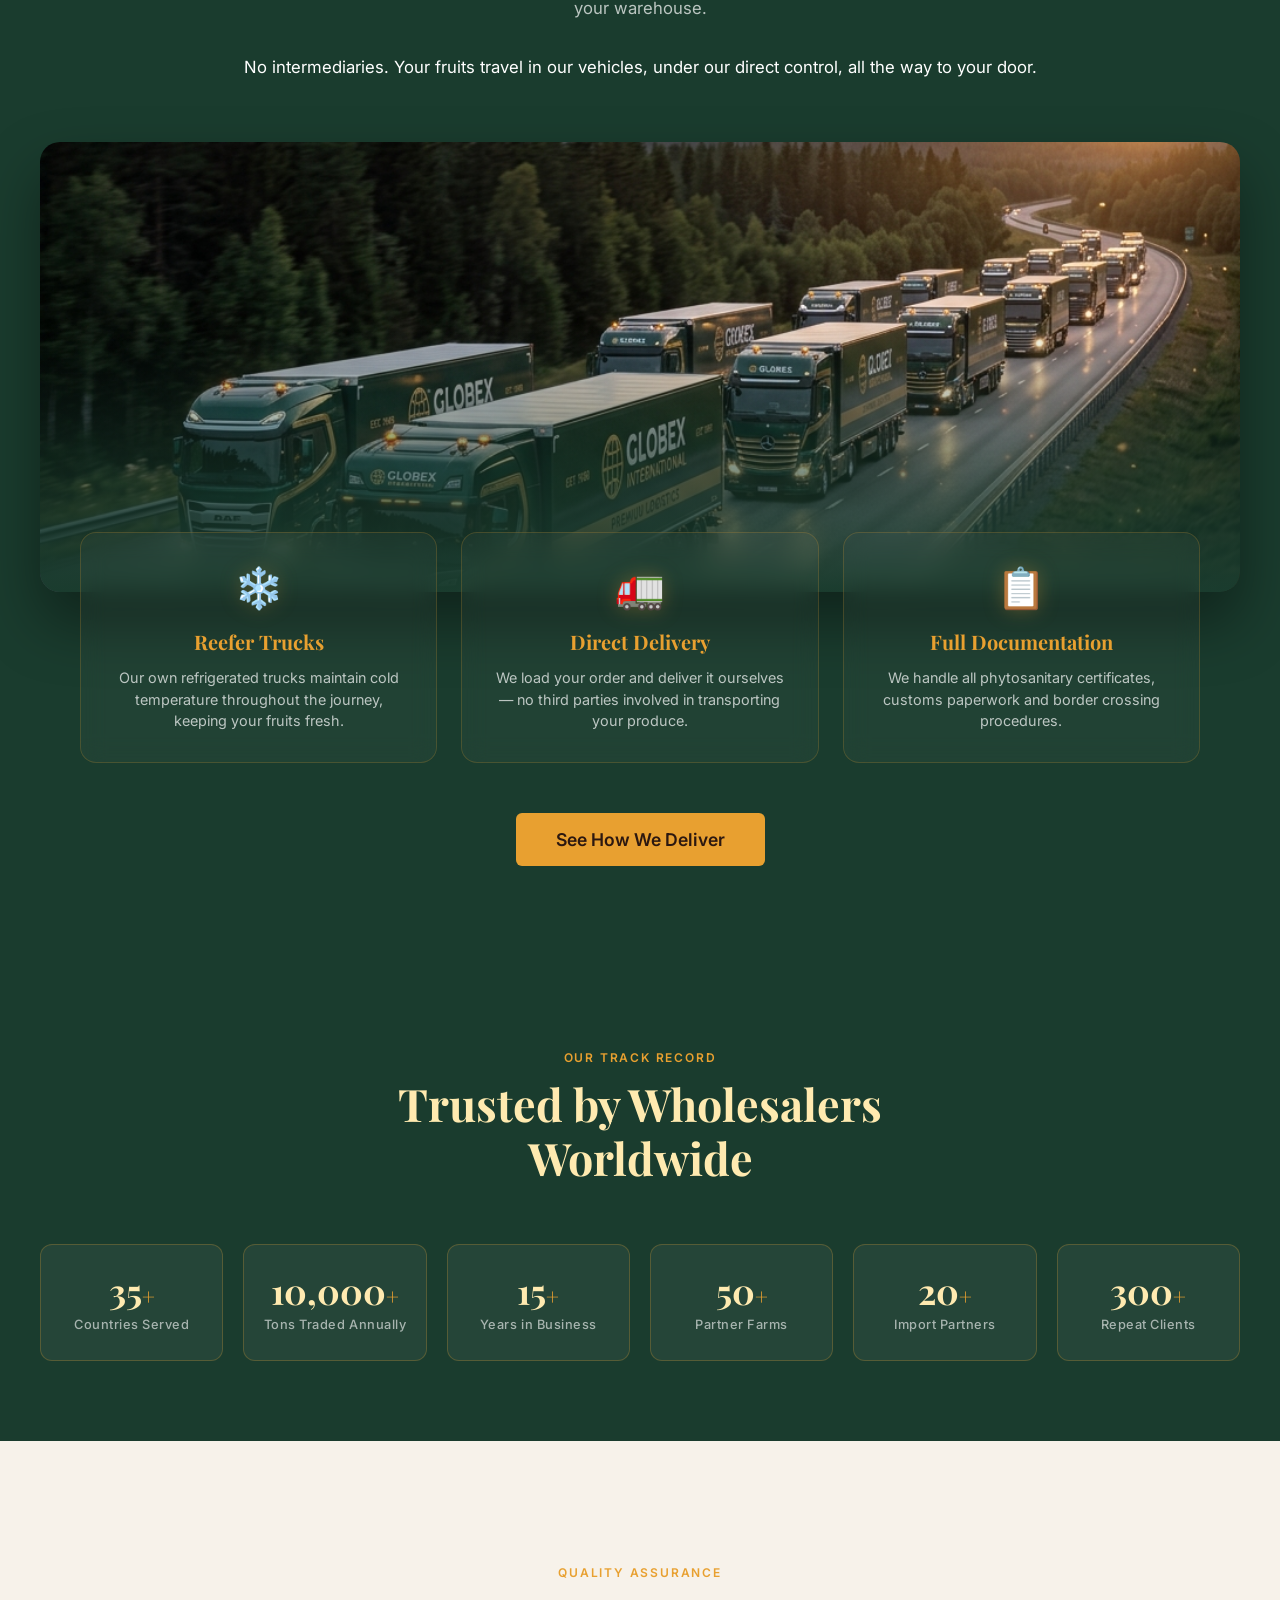
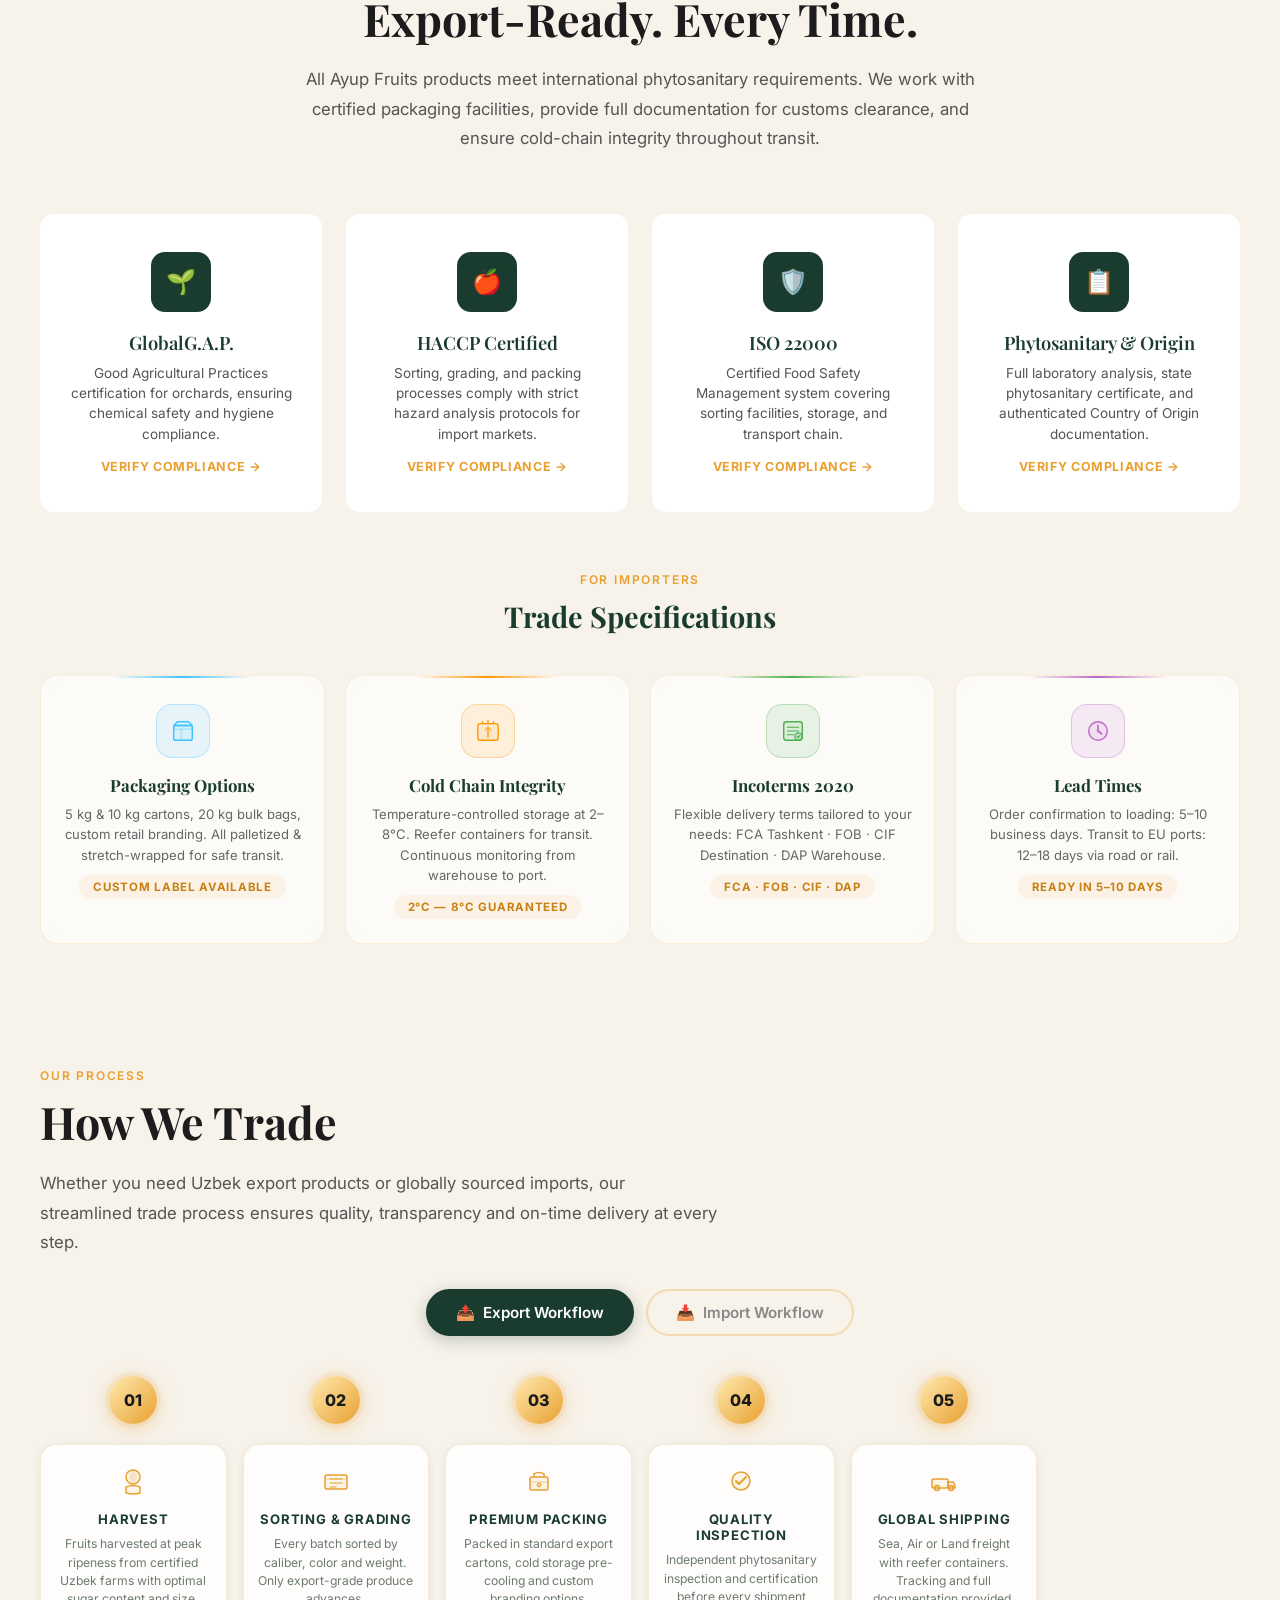
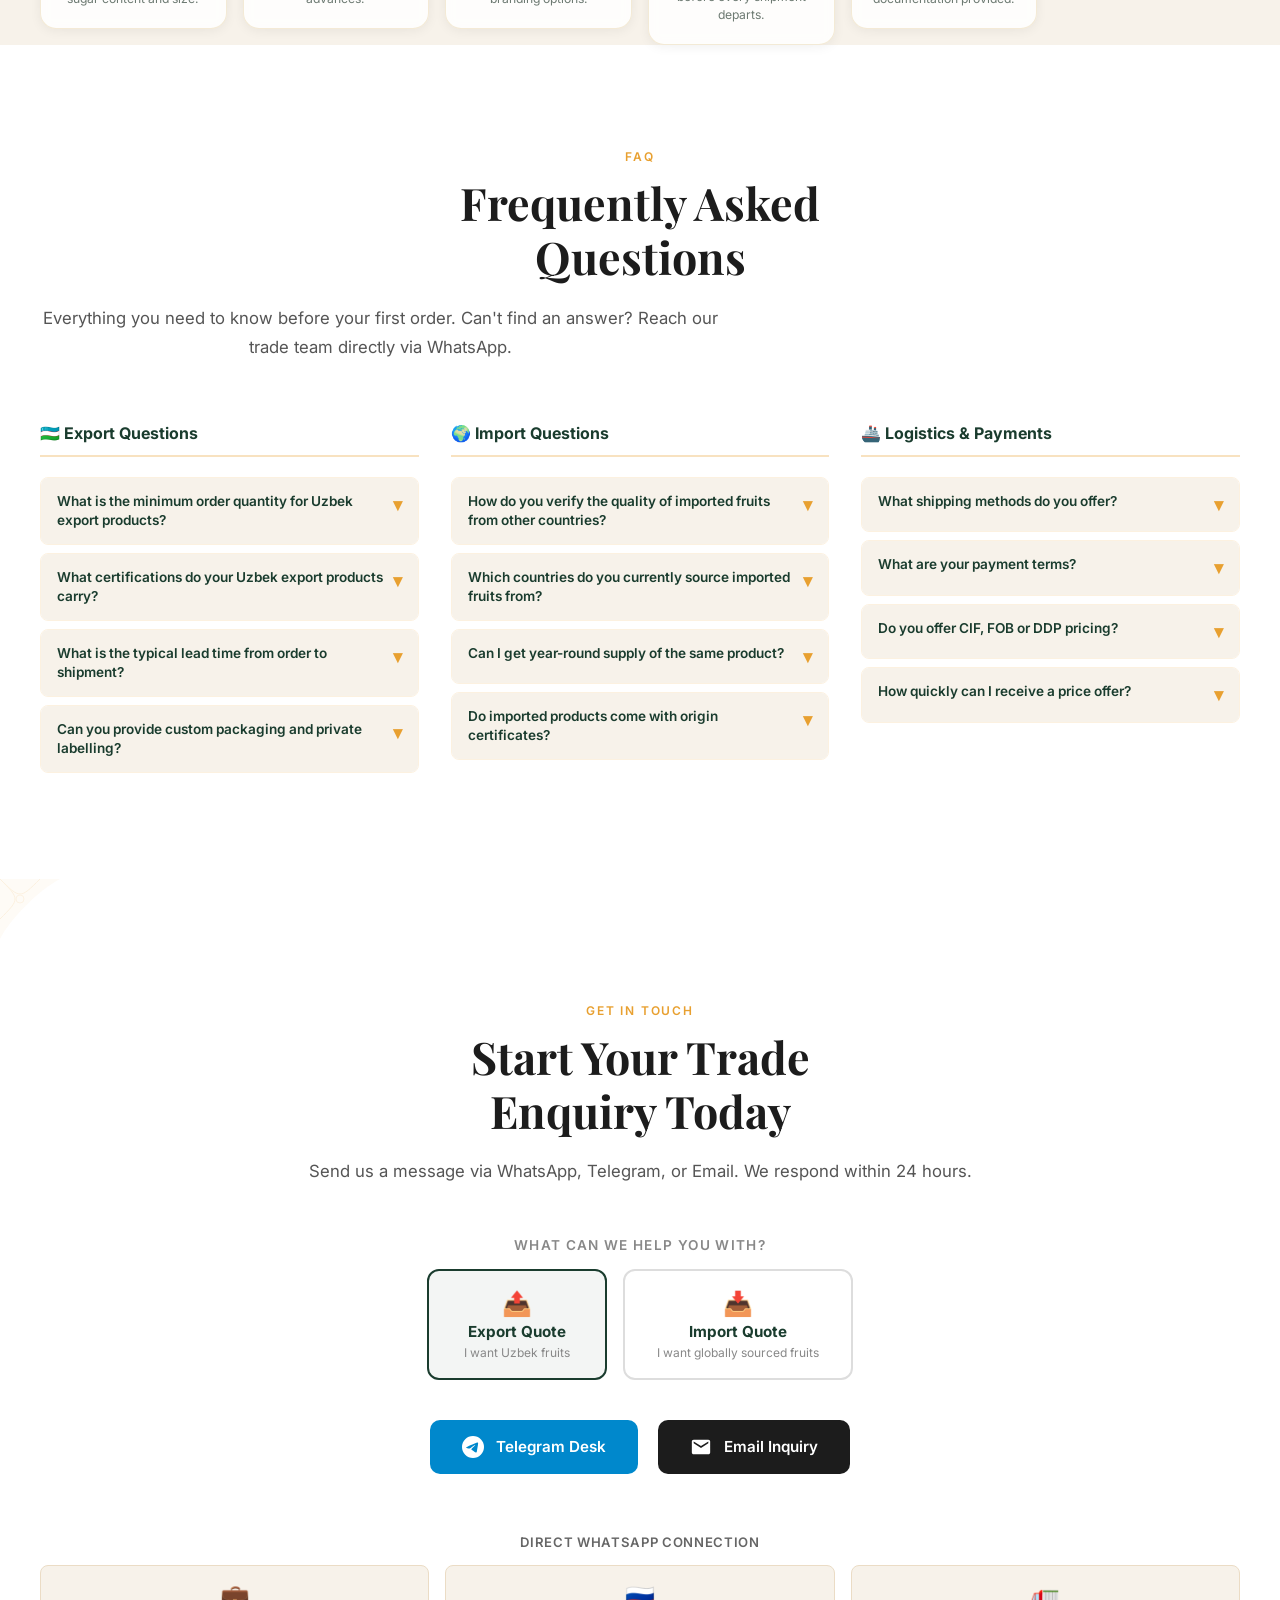
==== commit b53d8685: "fix: rewrite logistics messaging to focus on product delivery, not third-party cargo services" ====
--- a/index.html
+++ b/index.html
@@ -204,7 +204,7 @@
         <div class="hero-btns animated-btns">
           <a href="#products" class="btn-primary">Export Products</a>
           <a href="#products" class="btn-secondary btn-import" id="heroImportBtn">Import Products</a>
-          <a href="/logistics/" class="btn-secondary" style="border-color: rgba(255,255,255,0.4); color: white;">View Logistics</a>
+          <a href="/logistics/" class="btn-secondary" style="border-color: rgba(255,255,255,0.4); color: white;">How We Deliver</a>
         </div>
         <div class="hero-trust-row">
           <span class="hero-trust-item">✓ GlobalG.A.P. Certified</span>
@@ -1021,11 +1021,12 @@
   <section id="logistics-preview" style="background: var(--green); padding: 100px 0; position: relative; overflow: hidden;">
     <div class="container">
       <div class="logistics-preview-header reveal" style="text-align:center; margin-bottom: 60px;">
-        <span class="eyebrow" style="color:#E8A030;">From Source to Destination</span>
-        <h2 class="section-heading" style="color:#FFEAB0;">Your cargo. Our network.<br>Delivered across borders.</h2>
+        <span class="eyebrow" style="color:#E8A030;">Delivery by AyupFruits</span>
+        <h2 class="section-heading" style="color:#FFEAB0;">We don't just sell fruits.<br>We deliver them to you.</h2>
         <p class="section-body" style="color: rgba(255,255,255,0.7); max-width: 800px; margin: 0 auto;">
-          From temperature-controlled transport for fresh produce to flexible trailer solutions for general cargo, AyupFruits coordinates reliable cross-border logistics from origin to final destination.<br><br>
-          <span style="color: #fff;">With our own transportation capabilities and trusted logistics partners, we help move cargo efficiently across Central Asia, Europe, the Middle East and other international markets.</span>
+          When you order from AyupFruits, we handle the entire journey ourselves — from harvest and packing, to loading on our own trucks, crossing the border, and delivering fresh produce directly to your warehouse.
+          <br><br>
+          <span style="color: #fff;">No intermediaries. Your fruits travel in our vehicles, under our direct control, all the way to your door.</span>
         </p>
       </div>
 
@@ -1038,23 +1039,23 @@
         <div class="logistics-preview-cards">
           <div class="lp-card">
             <div class="lp-icon">❄️</div>
-            <h4>Refrigerated Transport</h4>
-            <p>Temperature-controlled logistics for fruits, vegetables and other perishable goods.</p>
+            <h4>Reefer Trucks</h4>
+            <p>Our own refrigerated trucks maintain cold temperature throughout the journey, keeping your fruits fresh.</p>
           </div>
           <div class="lp-card">
             <div class="lp-icon">🚛</div>
-            <h4>Curtain-Side Trailers</h4>
-            <p>Flexible transportation for pallets, packaged goods and general cargo.</p>
+            <h4>Direct Delivery</h4>
+            <p>We load your order and deliver it ourselves — no third parties involved in transporting your produce.</p>
           </div>
           <div class="lp-card">
-            <div class="lp-icon">🌍</div>
-            <h4>Cross-Border Delivery</h4>
-            <p>Coordinated transportation, customs documentation and international route management.</p>
+            <div class="lp-icon">📋</div>
+            <h4>Full Documentation</h4>
+            <p>We handle all phytosanitary certificates, customs paperwork and border crossing procedures.</p>
           </div>
         </div>
         
         <div style="text-align: center; margin-top: 50px;">
-          <a href="/logistics/" class="btn-primary" style="padding: 16px 40px; font-size: 1.1rem;">Explore Our Logistics</a>
+          <a href="/logistics/" class="btn-primary" style="padding: 16px 40px; font-size: 1.1rem;">See How We Deliver</a>
         </div>
       </div>
     </div>
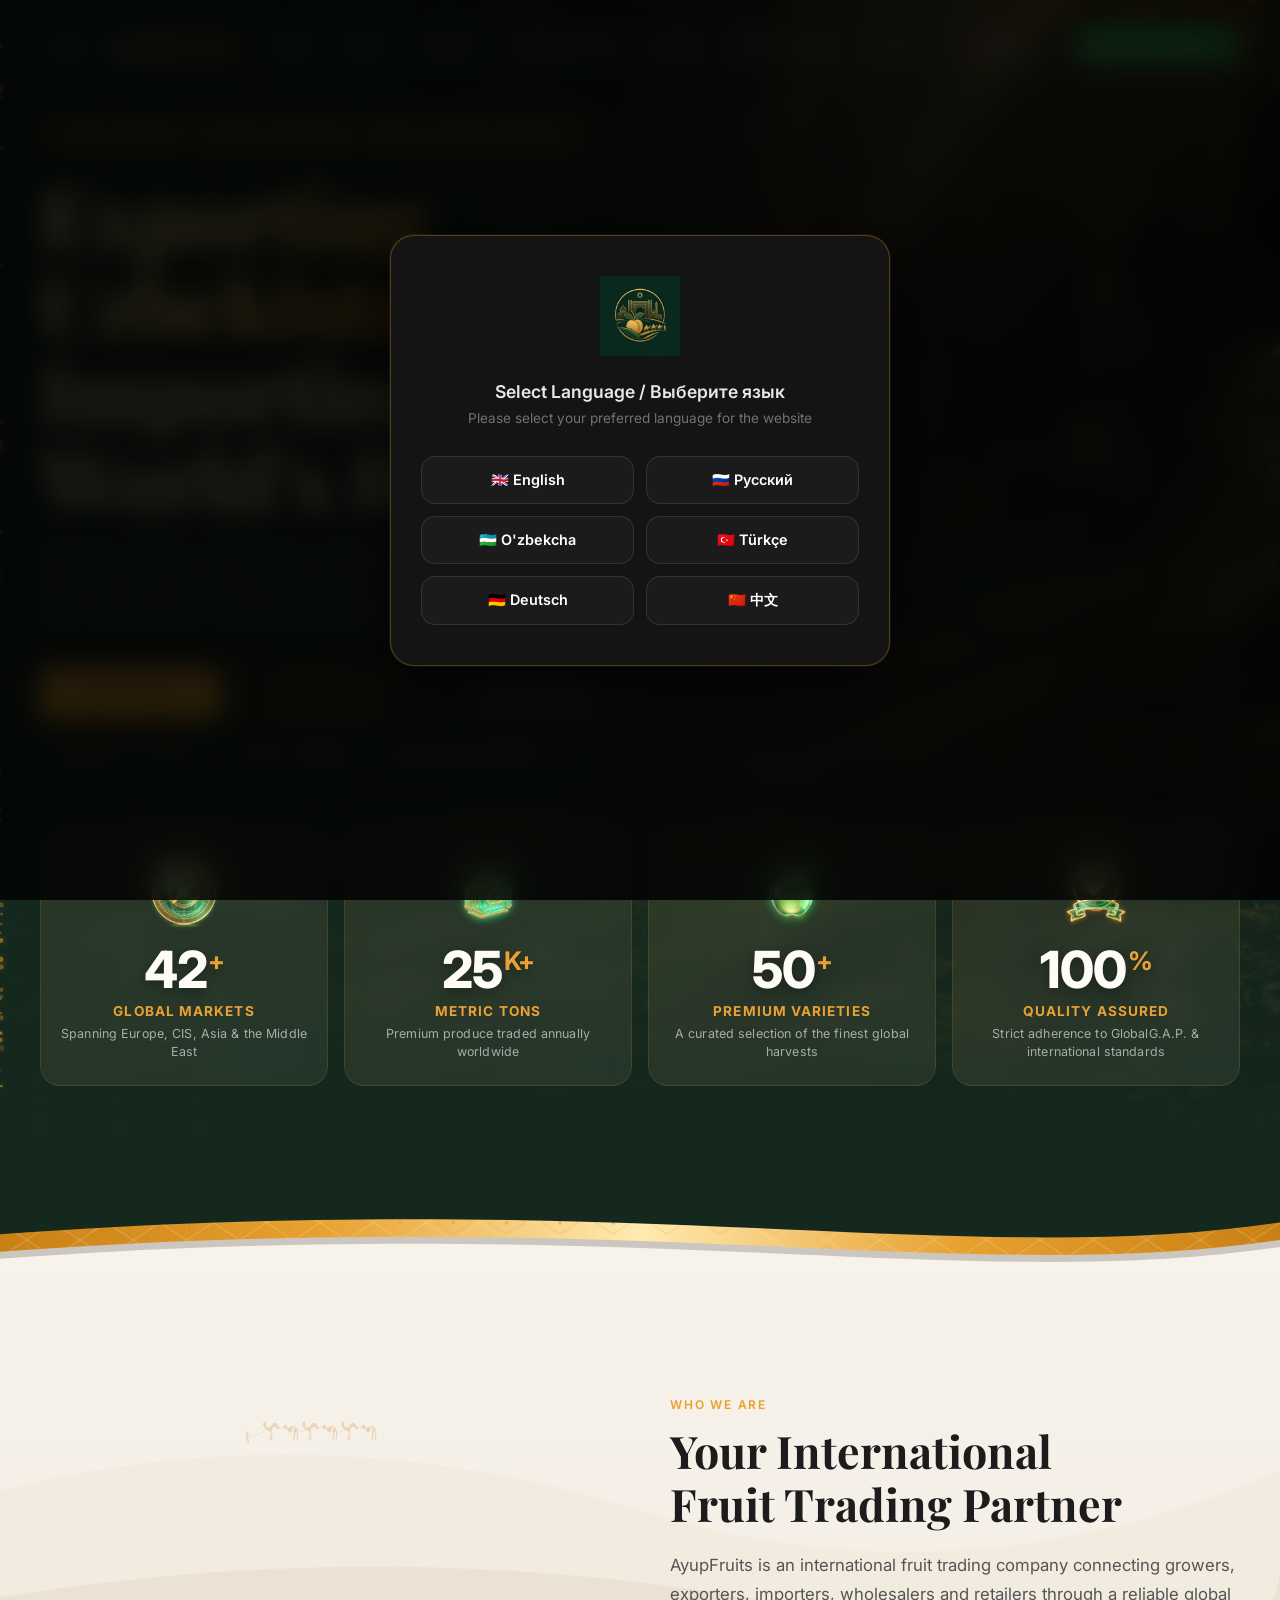
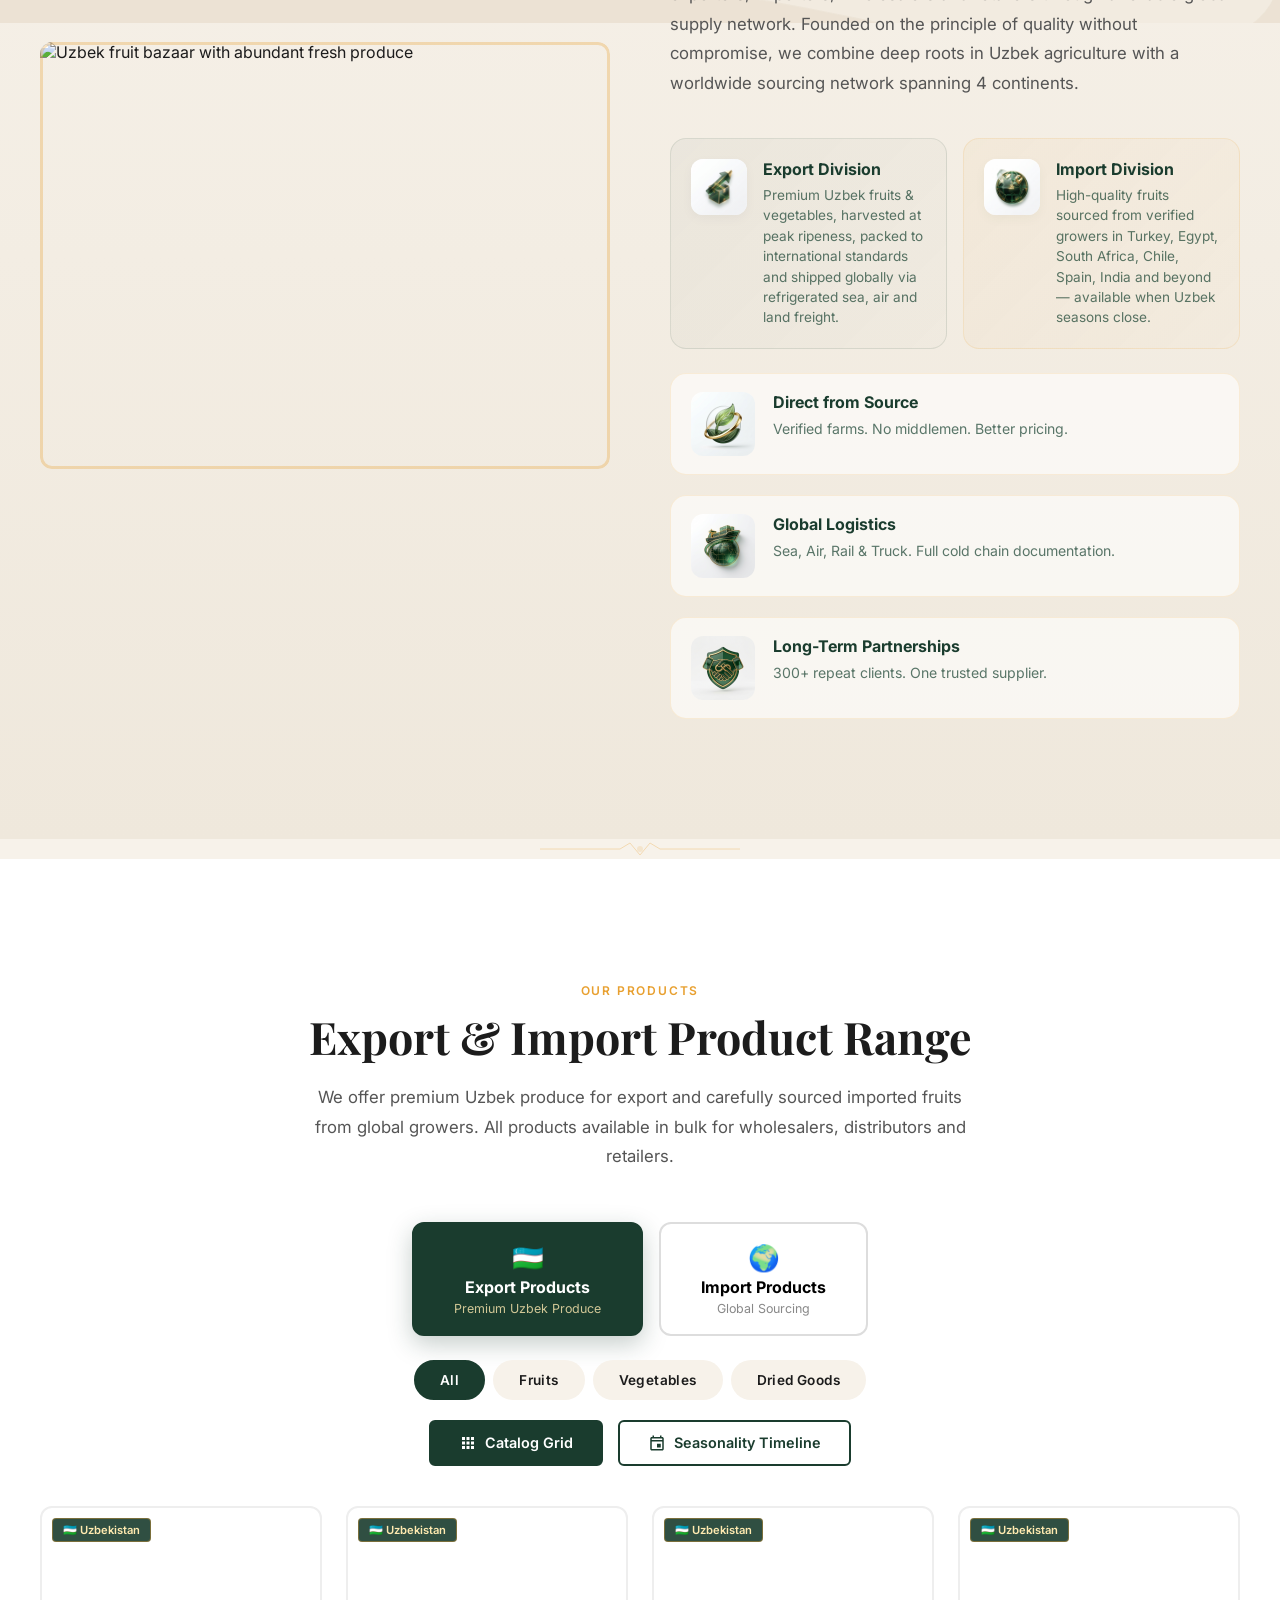
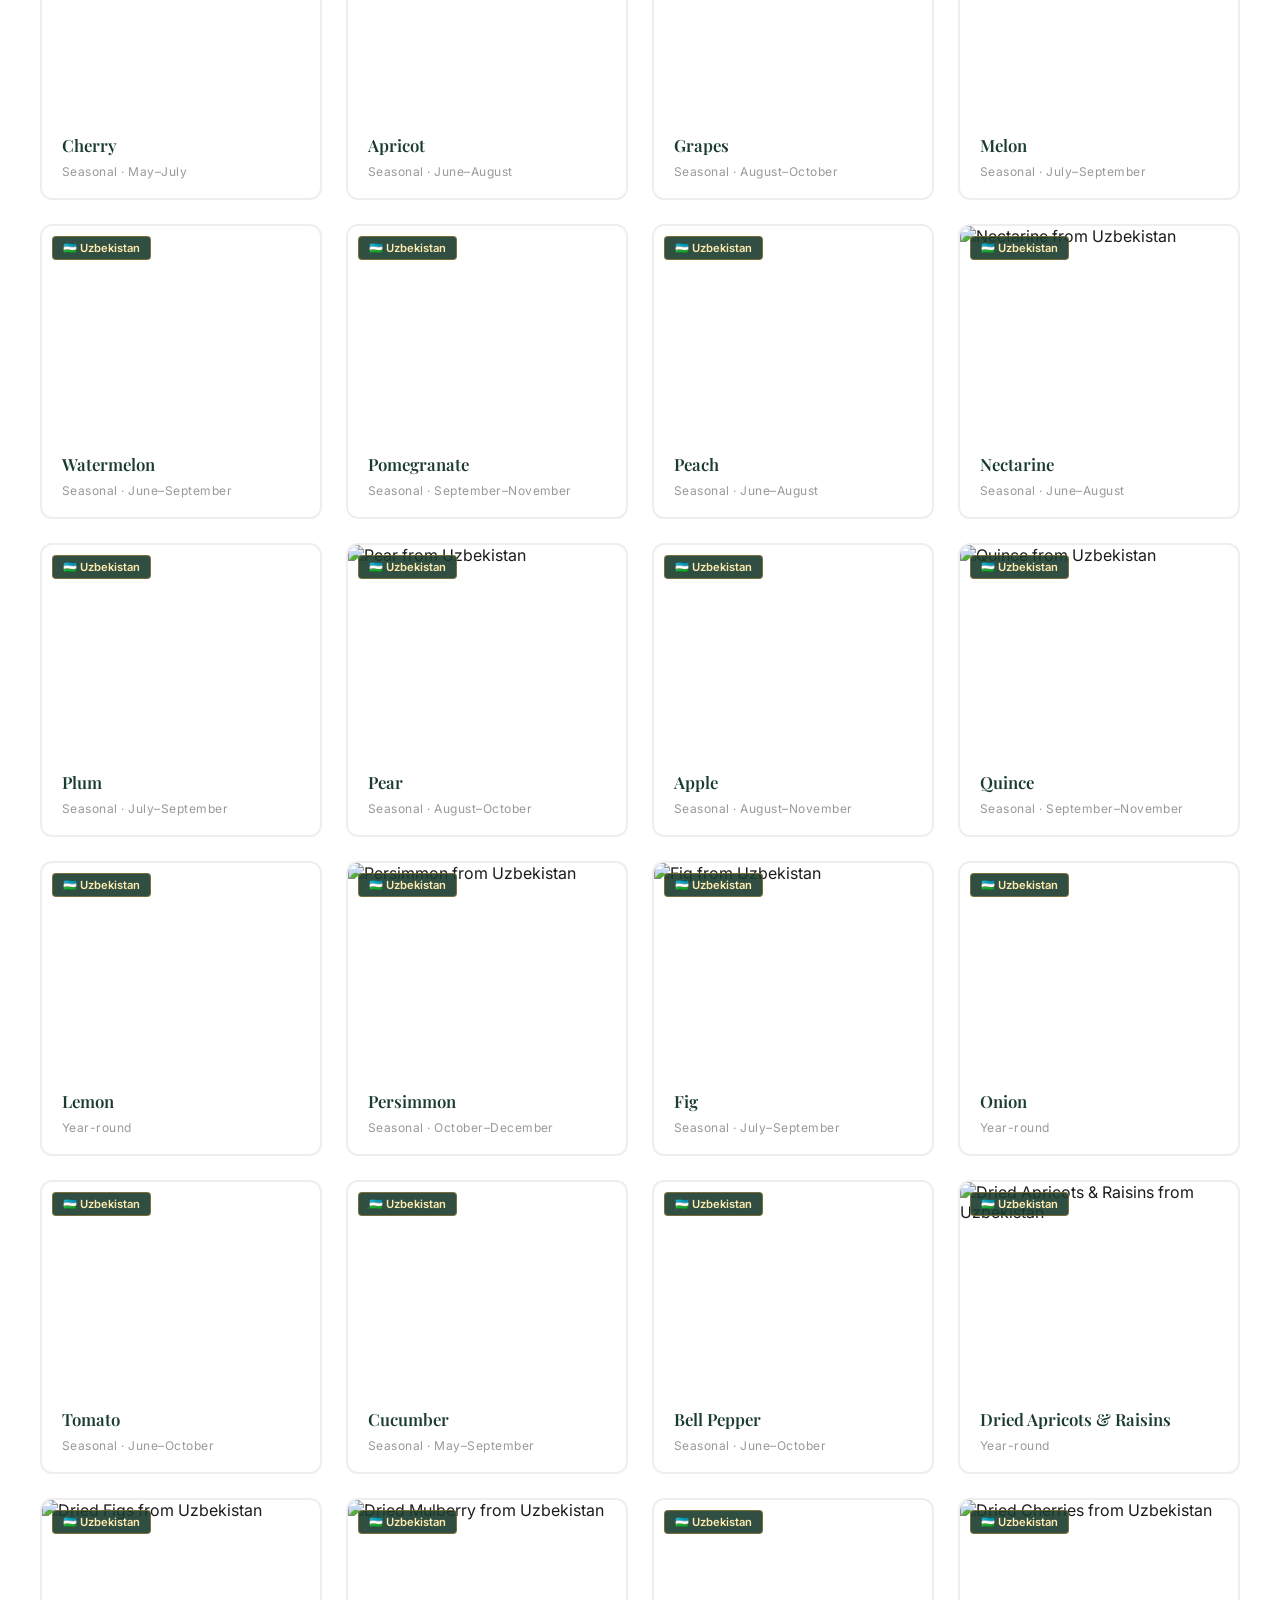
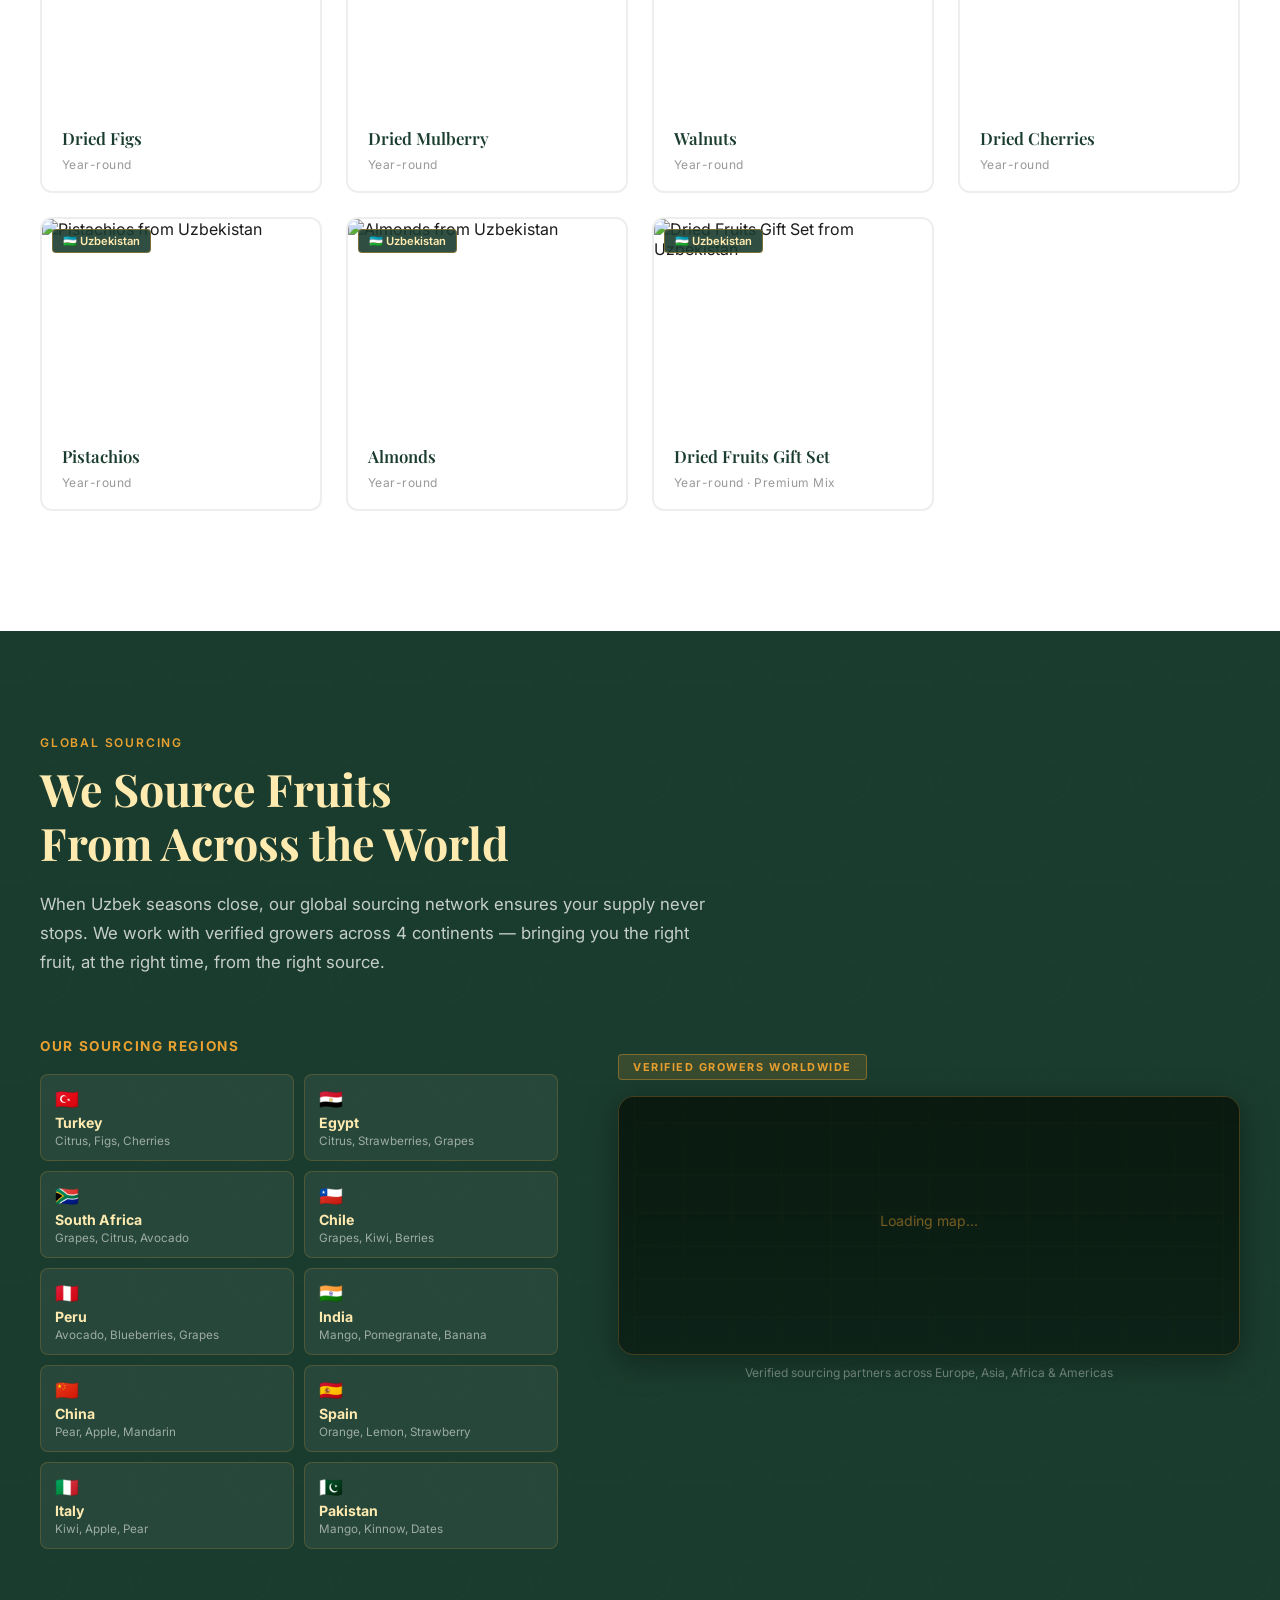
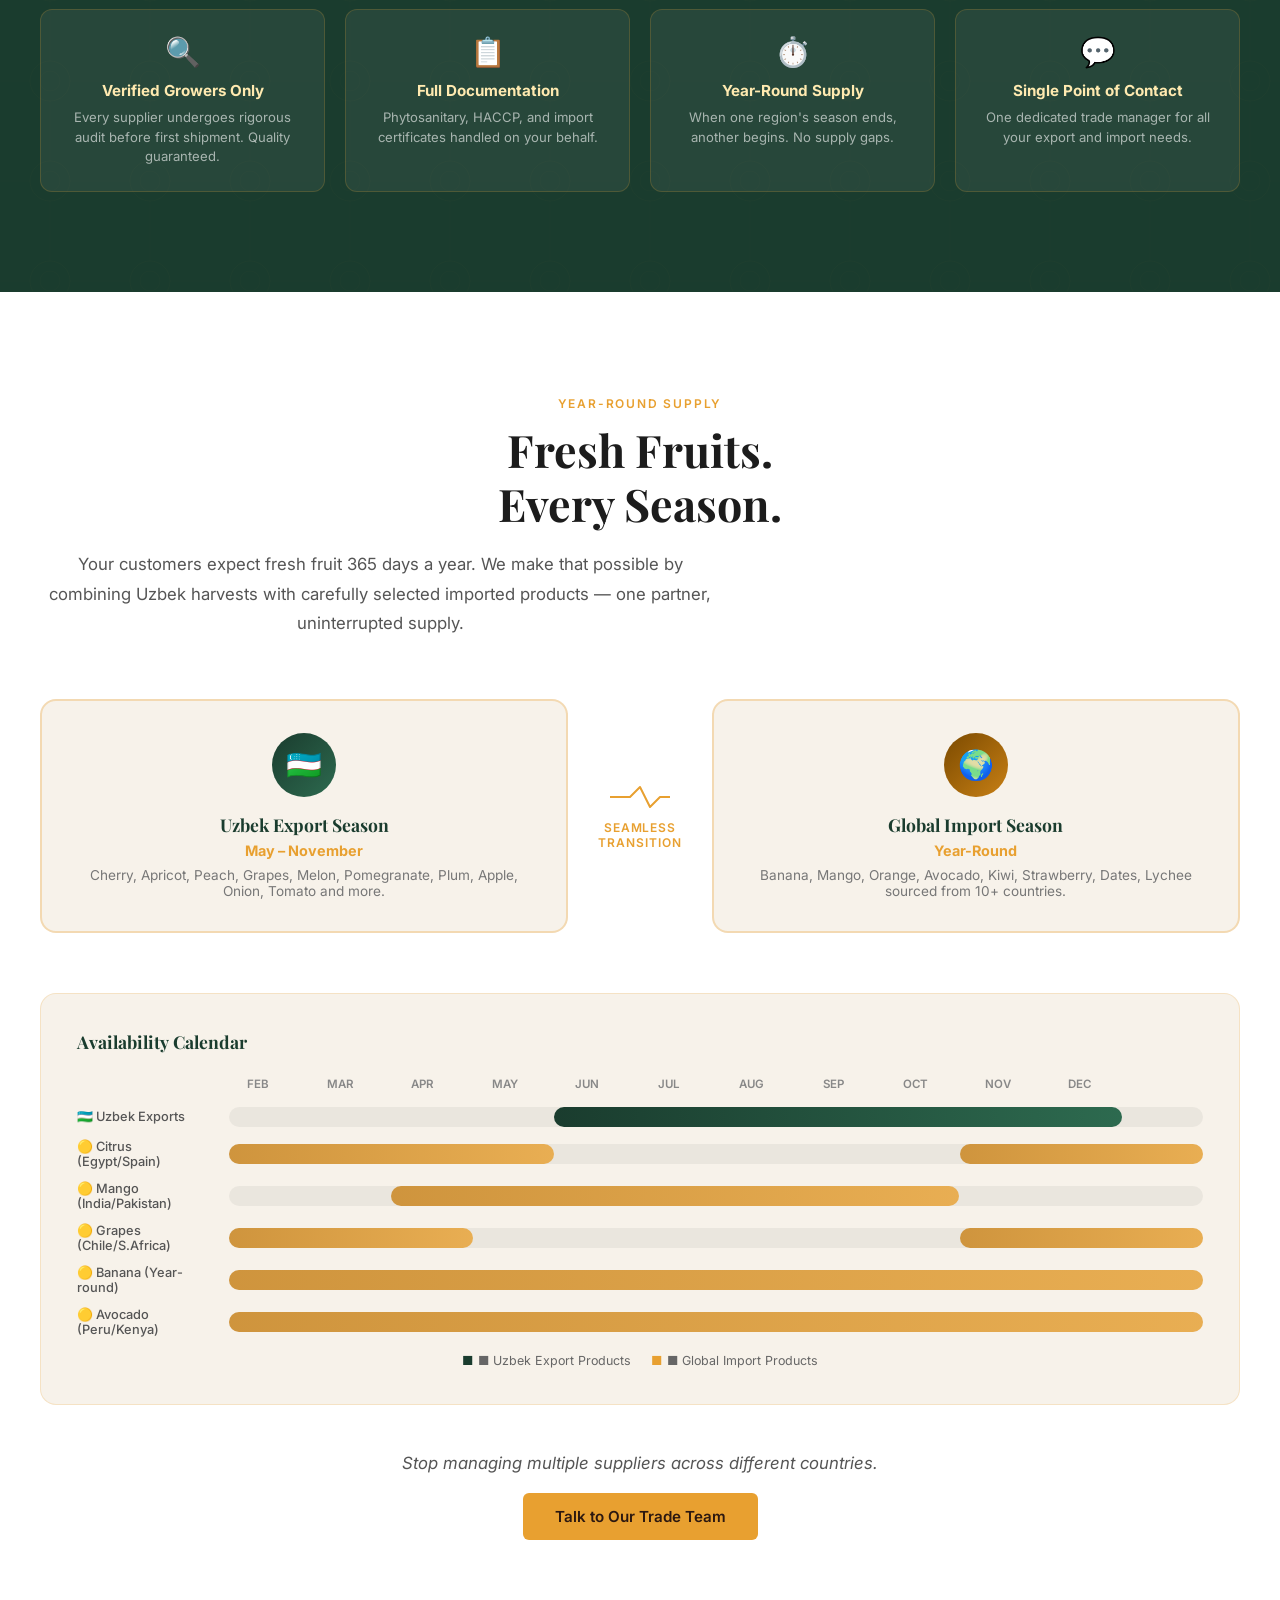
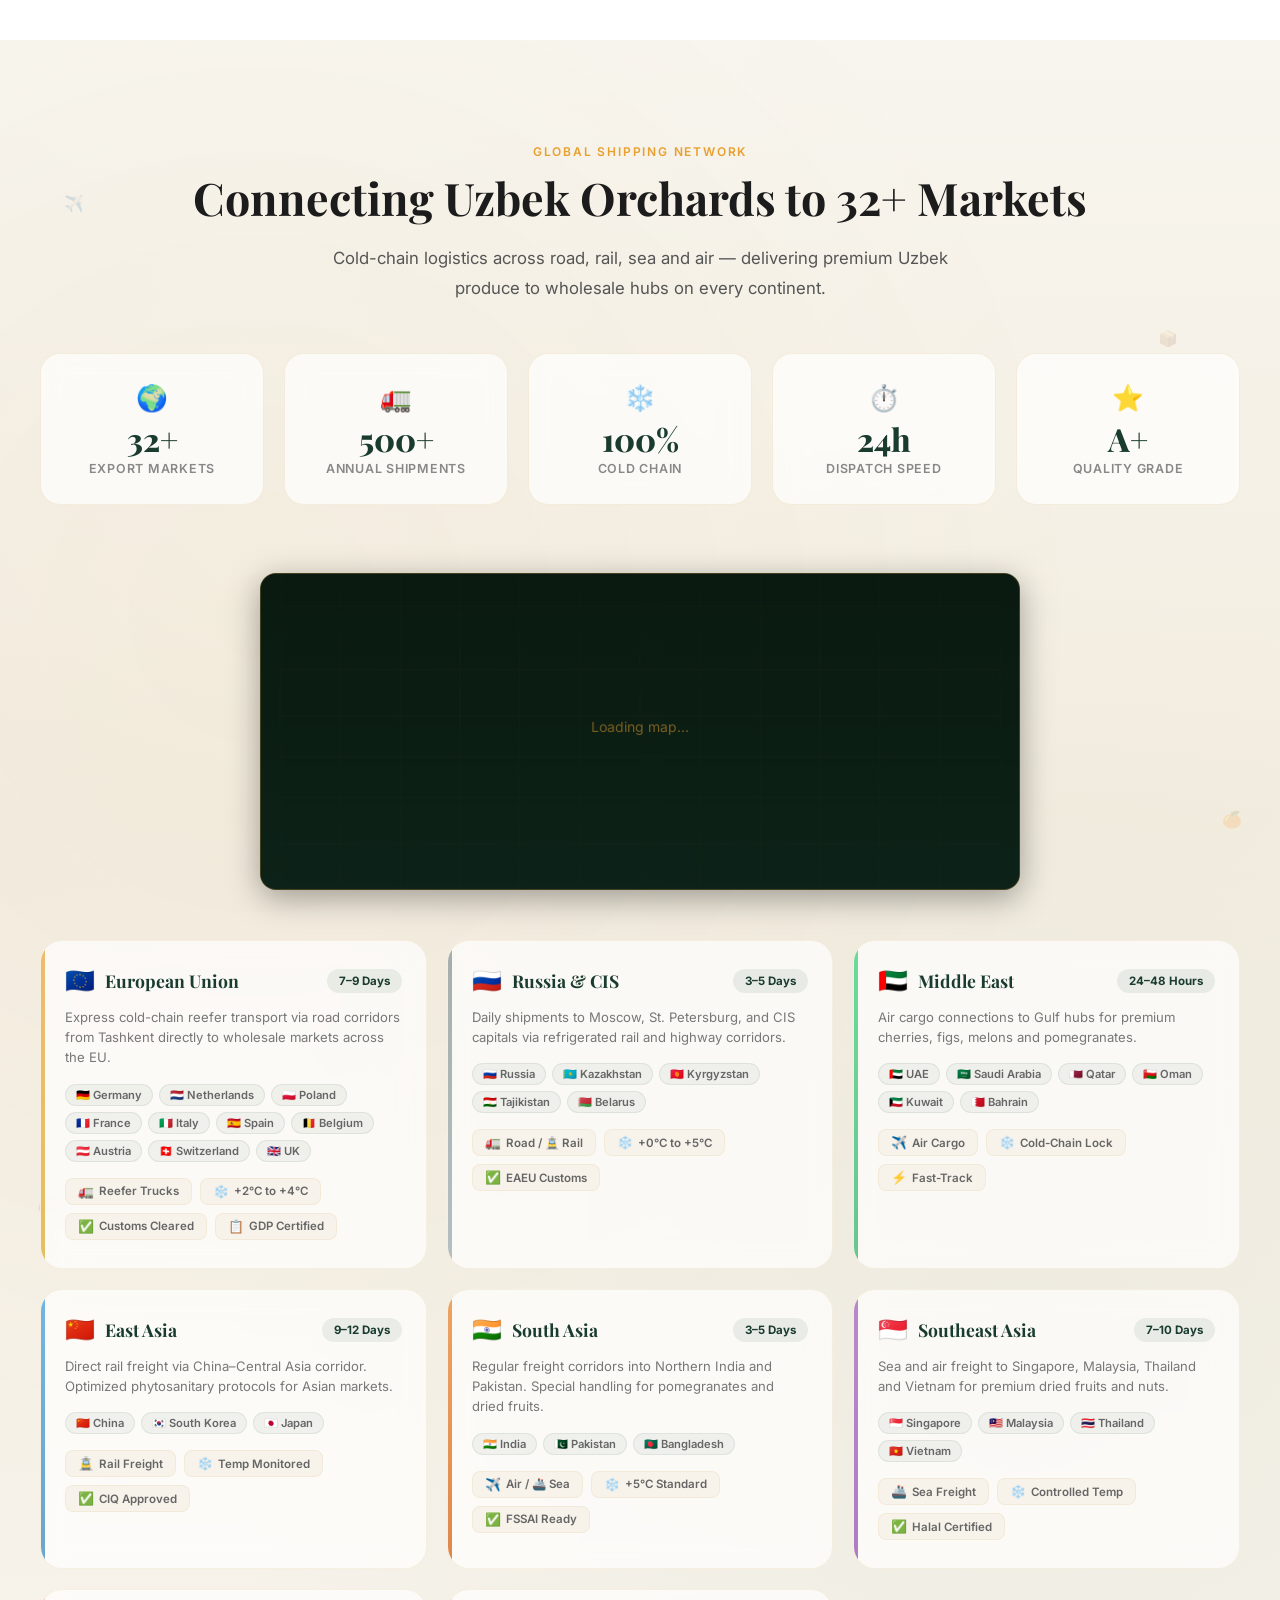
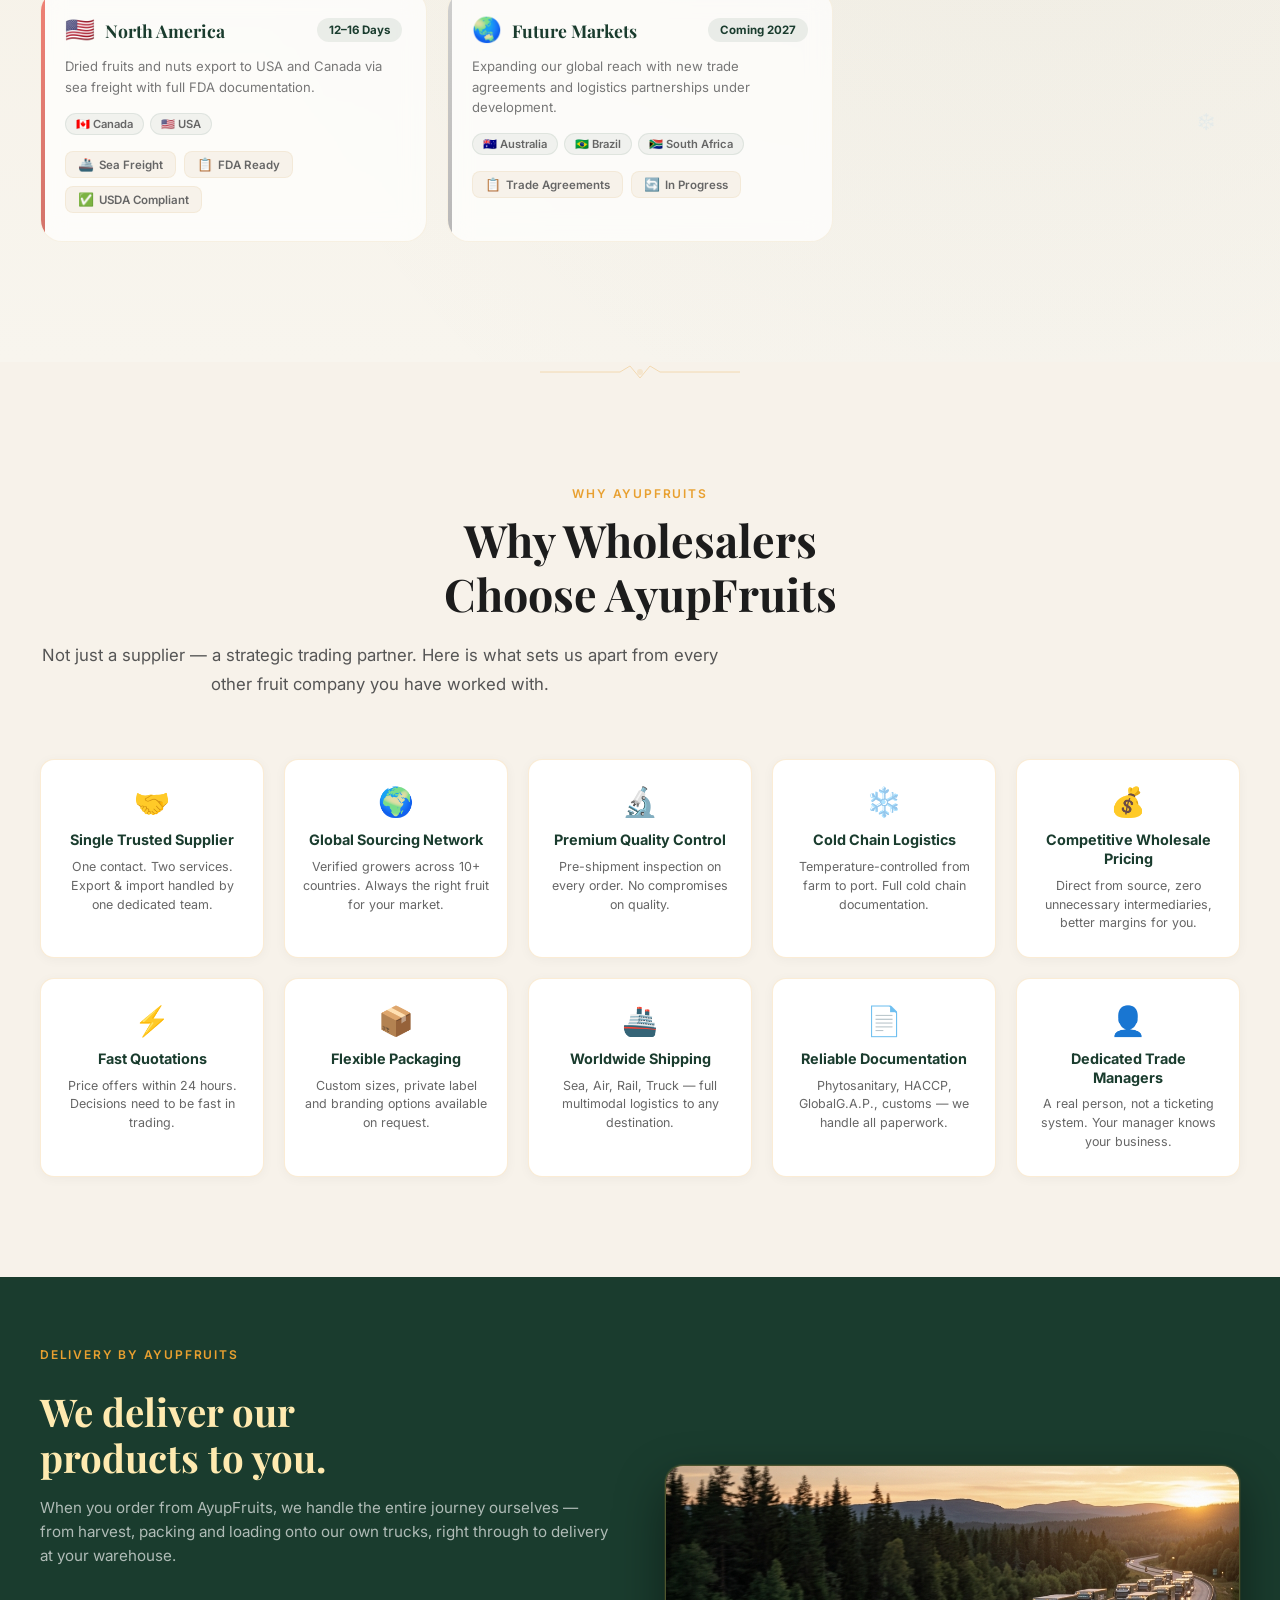
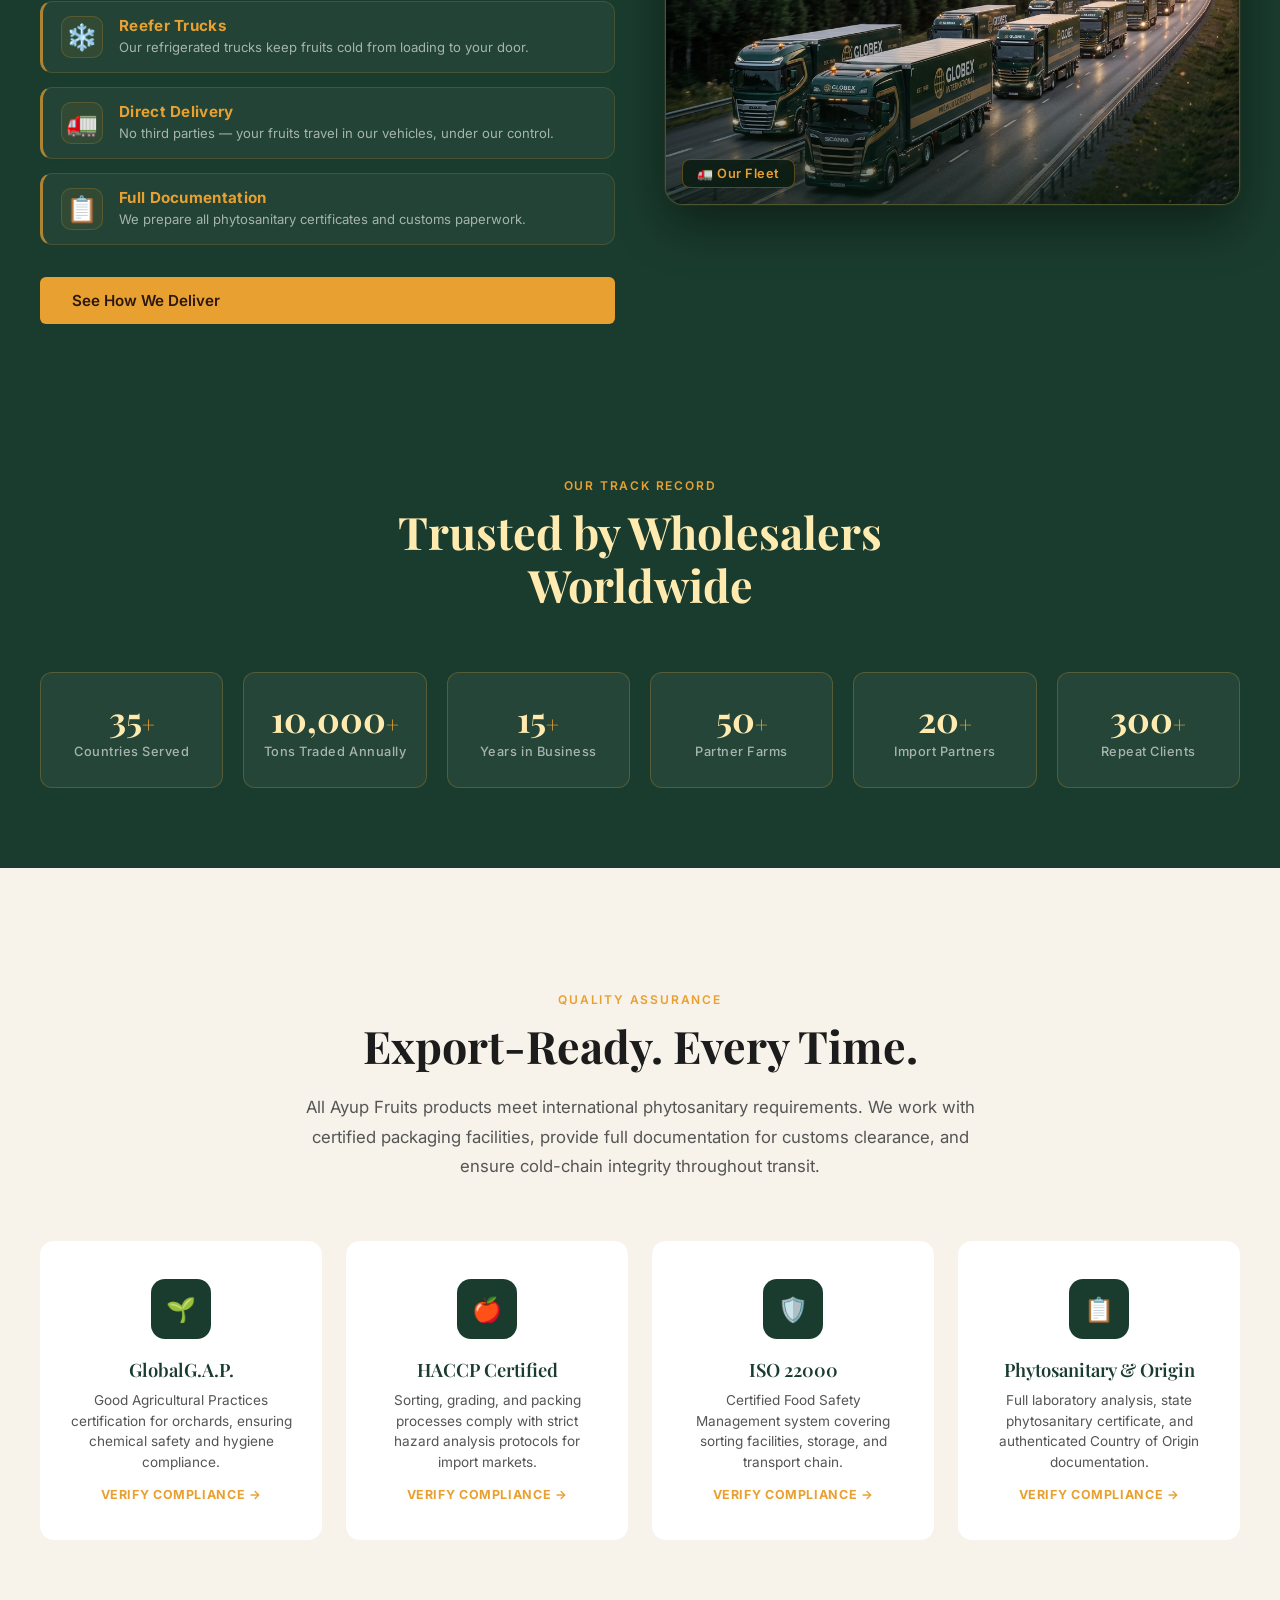
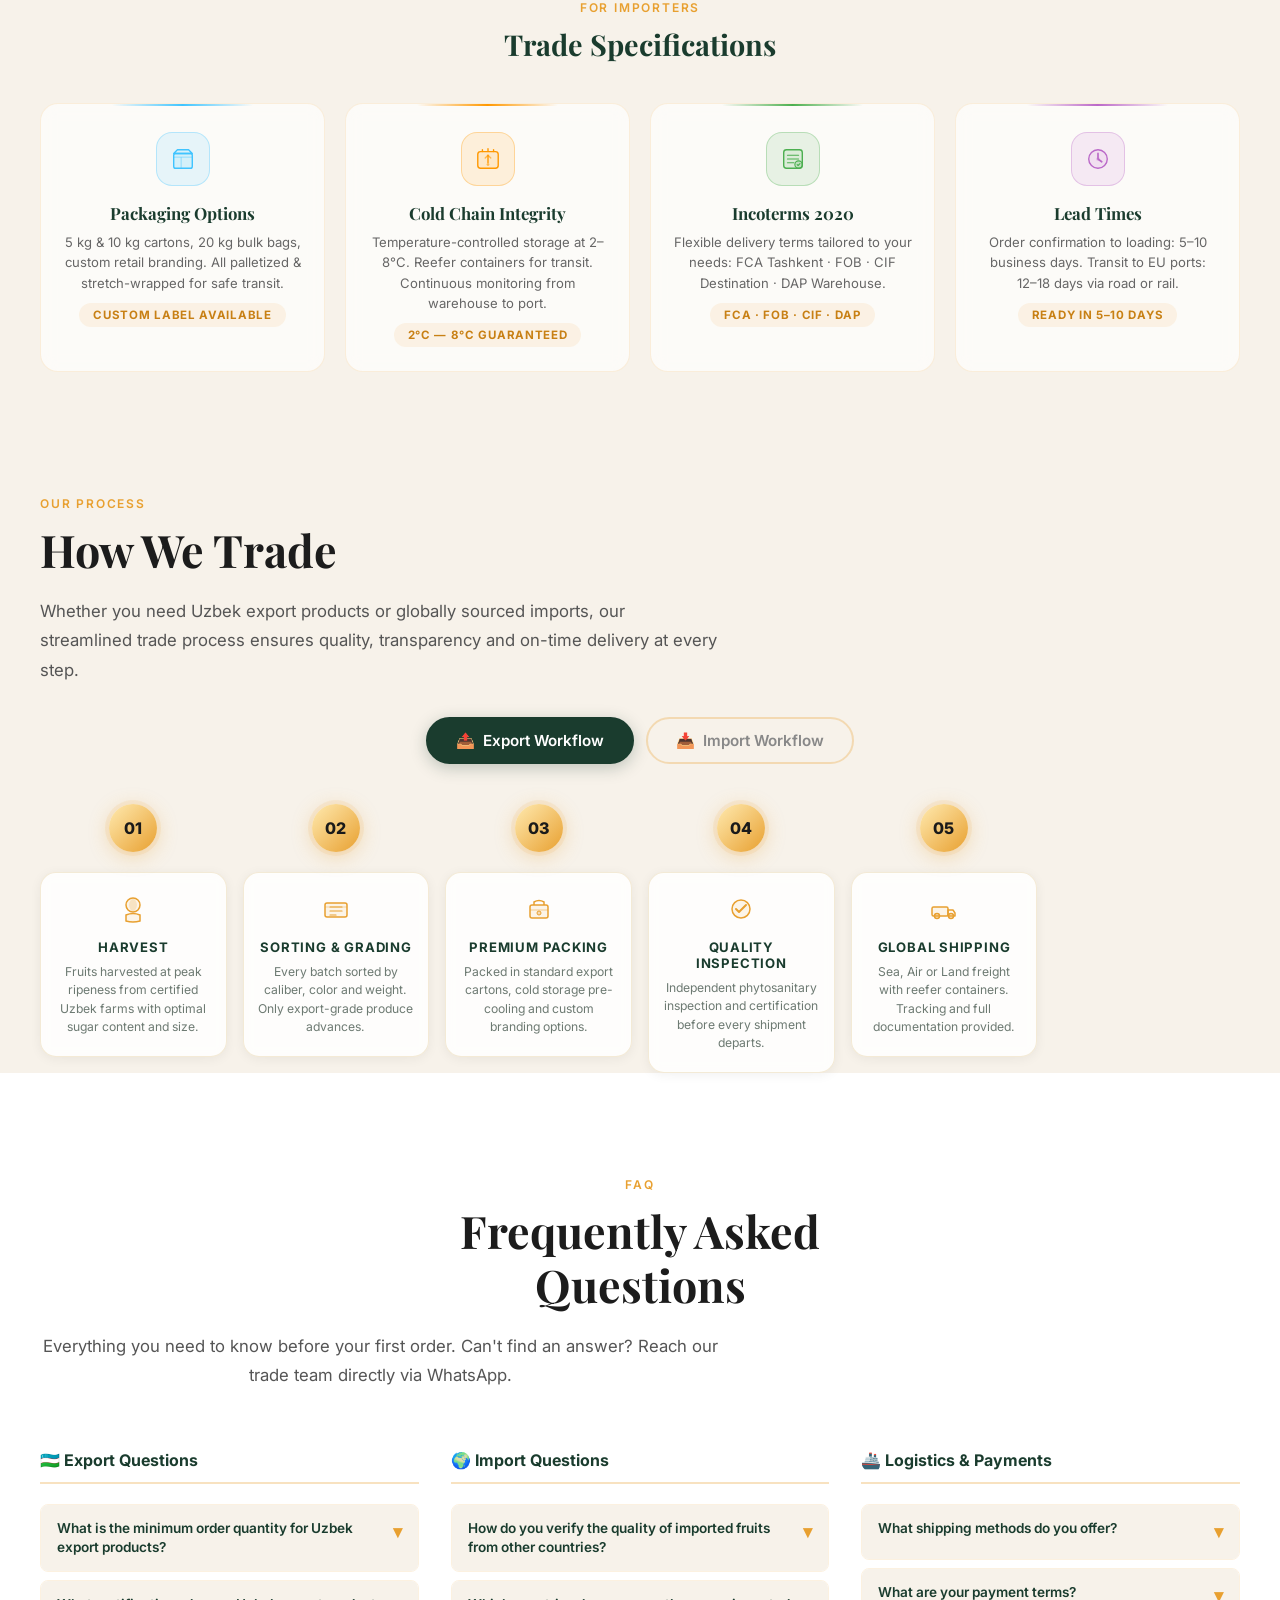
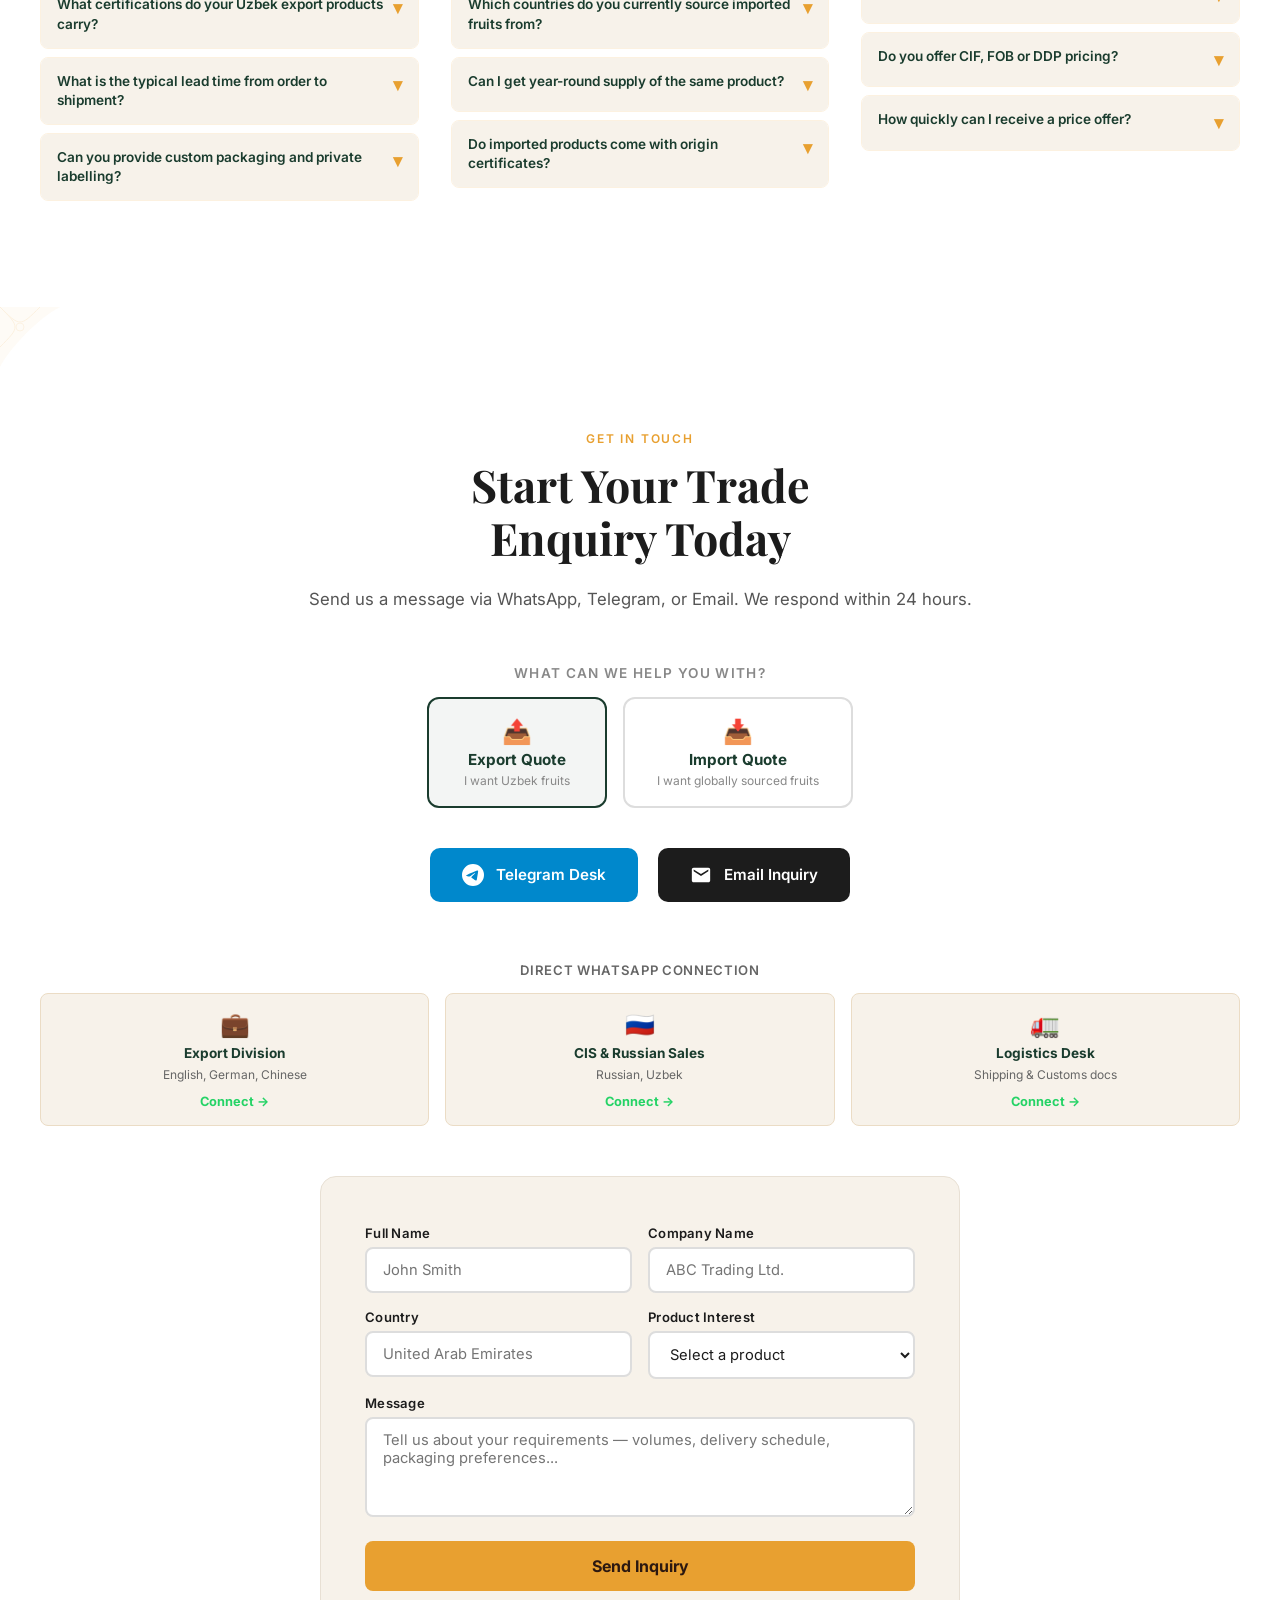
==== commit 9e06c282: "design: redesign logistics preview section - split layout, compact image, premium card borders" ====
--- a/index.html
+++ b/index.html
@@ -1018,46 +1018,55 @@
   <!-- ================================================
      LOGISTICS PREVIEW
      ================================================ -->
-  <section id="logistics-preview" style="background: var(--green); padding: 100px 0; position: relative; overflow: hidden;">
+  <section id="logistics-preview" style="background: var(--green); padding: 70px 0; position: relative; overflow: hidden;">
     <div class="container">
-      <div class="logistics-preview-header reveal" style="text-align:center; margin-bottom: 60px;">
-        <span class="eyebrow" style="color:#E8A030;">Delivery by AyupFruits</span>
-        <h2 class="section-heading" style="color:#FFEAB0;">We don't just sell fruits.<br>We deliver them to you.</h2>
-        <p class="section-body" style="color: rgba(255,255,255,0.7); max-width: 800px; margin: 0 auto;">
-          When you order from AyupFruits, we handle the entire journey ourselves — from harvest and packing, to loading on our own trucks, crossing the border, and delivering fresh produce directly to your warehouse.
-          <br><br>
-          <span style="color: #fff;">No intermediaries. Your fruits travel in our vehicles, under our direct control, all the way to your door.</span>
-        </p>
-      </div>
-
-      <div class="logistics-preview-content reveal">
-        <div class="logistics-preview-img-wrapper">
-          <img src="logistics/images/img-home-logistics.png" alt="AyupFruits Logistics Fleet" class="logistics-preview-img">
-          <div class="logistics-preview-overlay"></div>
-        </div>
-        
-        <div class="logistics-preview-cards">
-          <div class="lp-card">
-            <div class="lp-icon">❄️</div>
-            <h4>Reefer Trucks</h4>
-            <p>Our own refrigerated trucks maintain cold temperature throughout the journey, keeping your fruits fresh.</p>
-          </div>
-          <div class="lp-card">
-            <div class="lp-icon">🚛</div>
-            <h4>Direct Delivery</h4>
-            <p>We load your order and deliver it ourselves — no third parties involved in transporting your produce.</p>
-          </div>
-          <div class="lp-card">
-            <div class="lp-icon">📋</div>
-            <h4>Full Documentation</h4>
-            <p>We handle all phytosanitary certificates, customs paperwork and border crossing procedures.</p>
-          </div>
-        </div>
-        
-        <div style="text-align: center; margin-top: 50px;">
-          <a href="/logistics/" class="btn-primary" style="padding: 16px 40px; font-size: 1.1rem;">See How We Deliver</a>
-        </div>
-      </div>
+
+      <!-- Two-column layout: text left, image right -->
+      <div class="lp-split-layout reveal">
+        <!-- LEFT: Text + Cards -->
+        <div class="lp-left">
+          <span class="eyebrow" style="color:#E8A030;">Delivery by AyupFruits</span>
+          <h2 class="section-heading" style="color:#FFEAB0; font-size: clamp(1.6rem, 3vw, 2.4rem); margin: 14px 0 16px;">We deliver our<br>products to you.</h2>
+          <p style="color: rgba(255,255,255,0.65); font-size: 0.95rem; line-height: 1.6; margin-bottom: 32px;">
+            When you order from AyupFruits, we handle the entire journey ourselves — from harvest, packing and loading onto our own trucks, right through to delivery at your warehouse.
+          </p>
+
+          <div class="lp-cards-vertical">
+            <div class="lp-card-v">
+              <div class="lp-card-v-icon">❄️</div>
+              <div class="lp-card-v-text">
+                <h5>Reefer Trucks</h5>
+                <p>Our refrigerated trucks keep fruits cold from loading to your door.</p>
+              </div>
+            </div>
+            <div class="lp-card-v">
+              <div class="lp-card-v-icon">🚛</div>
+              <div class="lp-card-v-text">
+                <h5>Direct Delivery</h5>
+                <p>No third parties — your fruits travel in our vehicles, under our control.</p>
+              </div>
+            </div>
+            <div class="lp-card-v">
+              <div class="lp-card-v-icon">📋</div>
+              <div class="lp-card-v-text">
+                <h5>Full Documentation</h5>
+                <p>We prepare all phytosanitary certificates and customs paperwork.</p>
+              </div>
+            </div>
+          </div>
+
+          <a href="/logistics/" class="btn-primary" style="margin-top: 32px; display: inline-block;">See How We Deliver</a>
+        </div>
+
+        <!-- RIGHT: Image -->
+        <div class="lp-right">
+          <div class="lp-img-frame">
+            <img src="logistics/images/img-home-logistics.png" alt="AyupFruits Logistics Fleet" class="lp-img">
+            <div class="lp-img-badge">🚛 Our Fleet</div>
+          </div>
+        </div>
+      </div>
+
     </div>
   </section>
 
--- a/styles.css
+++ b/styles.css
@@ -2654,84 +2654,132 @@
 }
 
 /* ================================================
-   LOGISTICS PREVIEW (HOMEPAGE)
+   LOGISTICS PREVIEW (HOMEPAGE) — REDESIGNED
    ================================================ */
-.logistics-preview-content {
-  position: relative;
-  z-index: 2;
-}
-.logistics-preview-img-wrapper {
-  width: 100%;
-  height: 450px;
-  border-radius: 20px;
+
+/* Split layout */
+.lp-split-layout {
+  display: grid;
+  grid-template-columns: 1fr 1fr;
+  gap: 50px;
+  align-items: center;
+}
+
+/* Left column */
+.lp-left {
+  display: flex;
+  flex-direction: column;
+}
+
+/* Vertical cards */
+.lp-cards-vertical {
+  display: flex;
+  flex-direction: column;
+  gap: 14px;
+}
+
+.lp-card-v {
+  display: flex;
+  align-items: center;
+  gap: 16px;
+  background: rgba(255,255,255,0.04);
+  border: 1px solid rgba(232,160,48,0.18);
+  border-left: 3px solid rgba(232,160,48,0.7);
+  border-radius: 12px;
+  padding: 14px 18px;
+  transition: background 0.25s ease, border-color 0.25s ease, transform 0.25s ease;
+}
+
+.lp-card-v:hover {
+  background: rgba(255,255,255,0.07);
+  border-left-color: var(--gold);
+  transform: translateX(4px);
+}
+
+.lp-card-v-icon {
+  font-size: 1.6rem;
+  flex-shrink: 0;
+  width: 42px;
+  height: 42px;
+  display: flex;
+  align-items: center;
+  justify-content: center;
+  background: rgba(232,160,48,0.08);
+  border-radius: 10px;
+  border: 1px solid rgba(232,160,48,0.2);
+}
+
+.lp-card-v-text h5 {
+  font-size: 0.95rem;
+  font-weight: 700;
+  color: var(--gold);
+  margin-bottom: 3px;
+  letter-spacing: 0.02em;
+}
+
+.lp-card-v-text p {
+  font-size: 0.82rem;
+  color: rgba(255,255,255,0.6);
+  line-height: 1.45;
+  margin: 0;
+}
+
+/* Right column — image */
+.lp-right {
+  position: relative;
+}
+
+.lp-img-frame {
+  position: relative;
+  border-radius: 18px;
   overflow: hidden;
-  position: relative;
-  margin-bottom: -60px; /* pull cards up over the image */
-  box-shadow: 0 30px 60px rgba(0,0,0,0.4);
-}
-.logistics-preview-img {
+  border: 1px solid rgba(232,160,48,0.25);
+  box-shadow: 0 20px 50px rgba(0,0,0,0.45), 0 0 0 1px rgba(232,160,48,0.1);
+  height: 340px;
+}
+
+.lp-img-frame::before {
+  content: '';
+  position: absolute;
+  inset: 0;
+  background: linear-gradient(to bottom, transparent 50%, rgba(10,28,18,0.6) 100%);
+  z-index: 1;
+  pointer-events: none;
+}
+
+.lp-img {
   width: 100%;
   height: 100%;
   object-fit: cover;
-  transition: transform 0.8s ease;
-}
-.logistics-preview-img-wrapper:hover .logistics-preview-img {
-  transform: scale(1.05);
-}
-.logistics-preview-overlay {
-  position: absolute;
-  inset: 0;
-  background: linear-gradient(to top, var(--green) 0%, transparent 60%);
-}
-.logistics-preview-cards {
-  display: grid;
-  grid-template-columns: repeat(3, 1fr);
-  gap: 24px;
-  position: relative;
-  z-index: 10;
-  padding: 0 40px;
-}
-.lp-card {
-  background: rgba(255,255,255,0.03);
-  backdrop-filter: blur(12px);
-  -webkit-backdrop-filter: blur(12px);
-  border: 1px solid rgba(232,160,48,0.2);
-  border-radius: 16px;
-  padding: 30px;
-  text-align: center;
-  transition: transform 0.3s ease, border-color 0.3s ease;
-}
-.lp-card:hover {
-  transform: translateY(-5px);
-  border-color: rgba(232,160,48,0.5);
-}
-.lp-icon {
-  font-size: 2.5rem;
-  margin-bottom: 16px;
-  filter: drop-shadow(0 0 10px rgba(232,160,48,0.3));
-}
-.lp-card h4 {
+  transition: transform 0.7s ease;
+}
+
+.lp-img-frame:hover .lp-img {
+  transform: scale(1.04);
+}
+
+.lp-img-badge {
+  position: absolute;
+  bottom: 16px;
+  left: 16px;
+  z-index: 2;
+  background: rgba(10,28,18,0.85);
+  backdrop-filter: blur(8px);
+  border: 1px solid rgba(232,160,48,0.35);
+  border-radius: 8px;
+  padding: 6px 14px;
+  font-size: 0.8rem;
+  font-weight: 600;
   color: var(--gold);
-  font-family: 'Playfair Display', serif;
-  font-size: 1.25rem;
-  margin-bottom: 12px;
-}
-.lp-card p {
-  color: rgba(255,255,255,0.7);
-  font-size: 0.9rem;
-  line-height: 1.5;
-}
-@media (max-width: 992px) {
-  .logistics-preview-cards {
+  letter-spacing: 0.04em;
+}
+
+/* Responsive */
+@media (max-width: 900px) {
+  .lp-split-layout {
     grid-template-columns: 1fr;
-    padding: 0;
-    margin-top: 30px;
+    gap: 30px;
   }
-  .logistics-preview-img-wrapper {
-    margin-bottom: 0;
-    height: 300px;
-  }
-  .logistics-preview-overlay {
-    background: linear-gradient(to top, var(--green) 0%, transparent 80%);
-  }
-}
+  .lp-right { order: -1; }
+  .lp-img-frame { height: 240px; }
+}
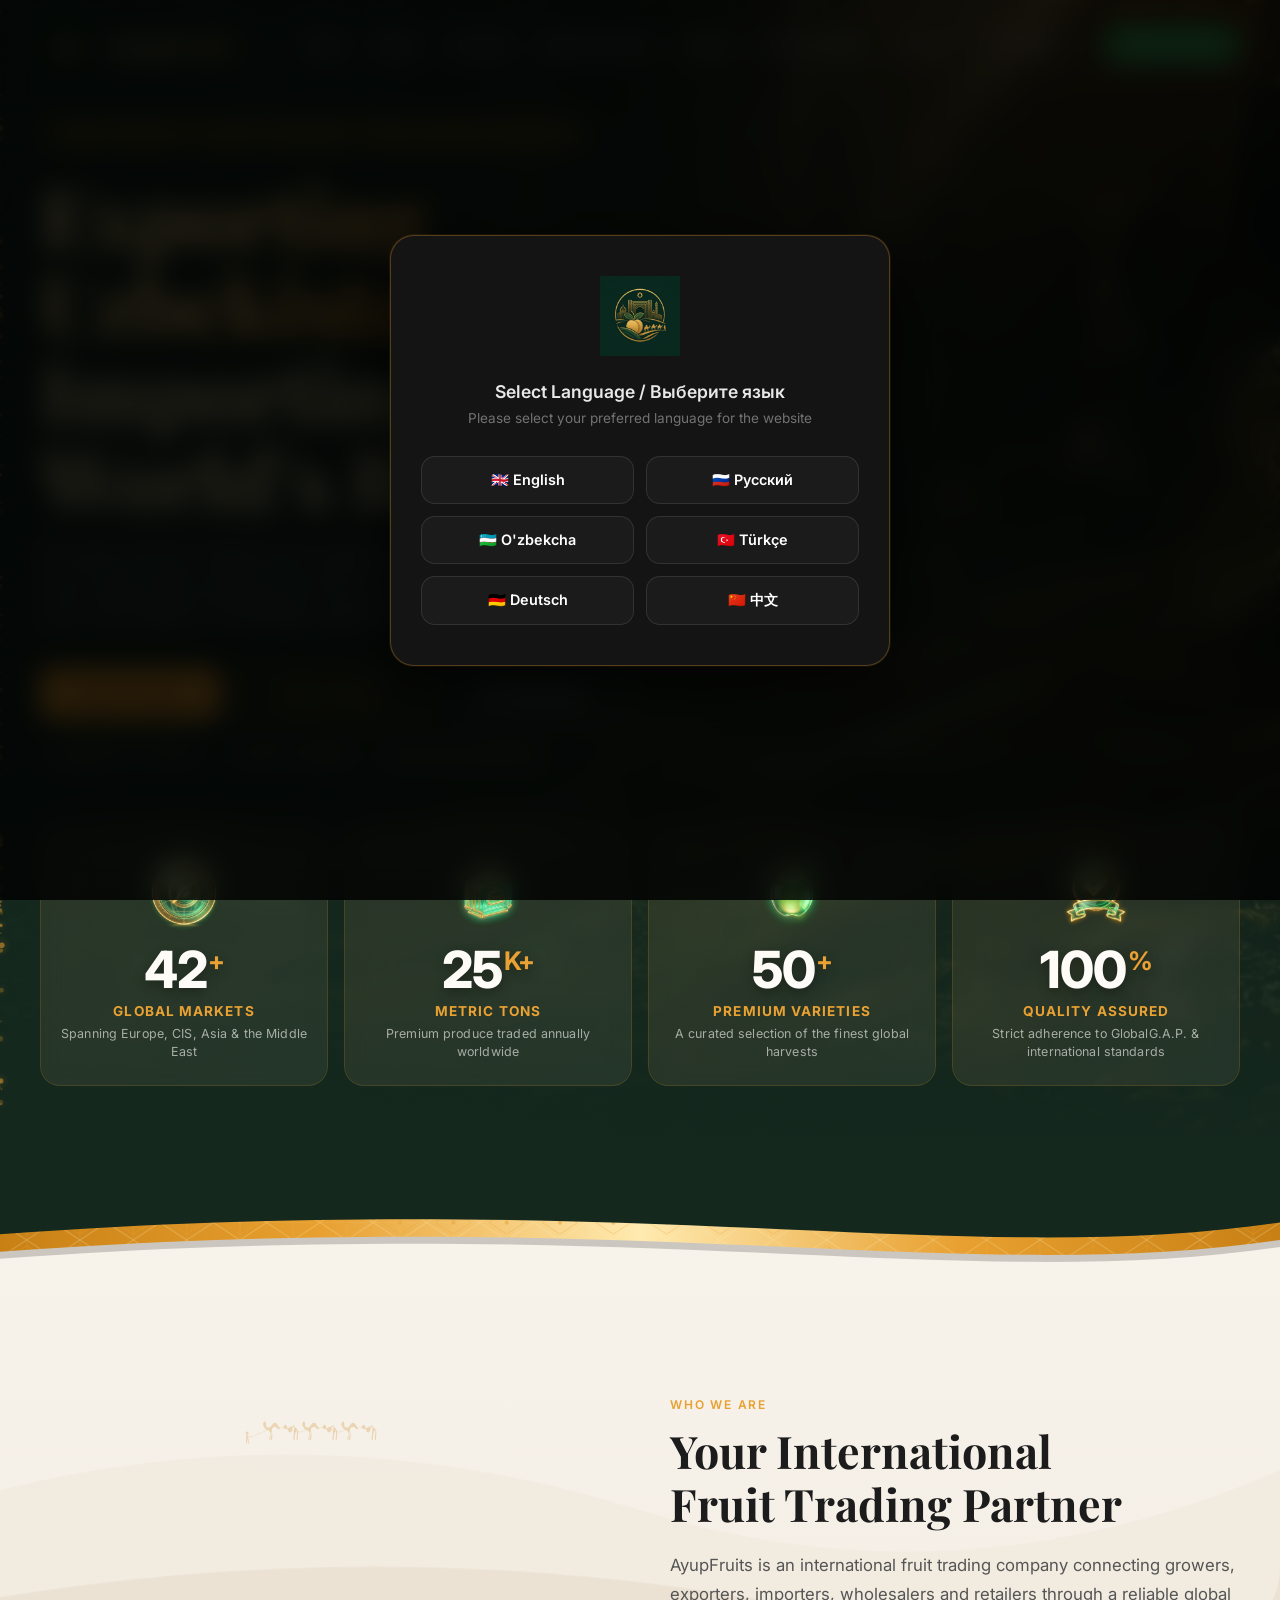
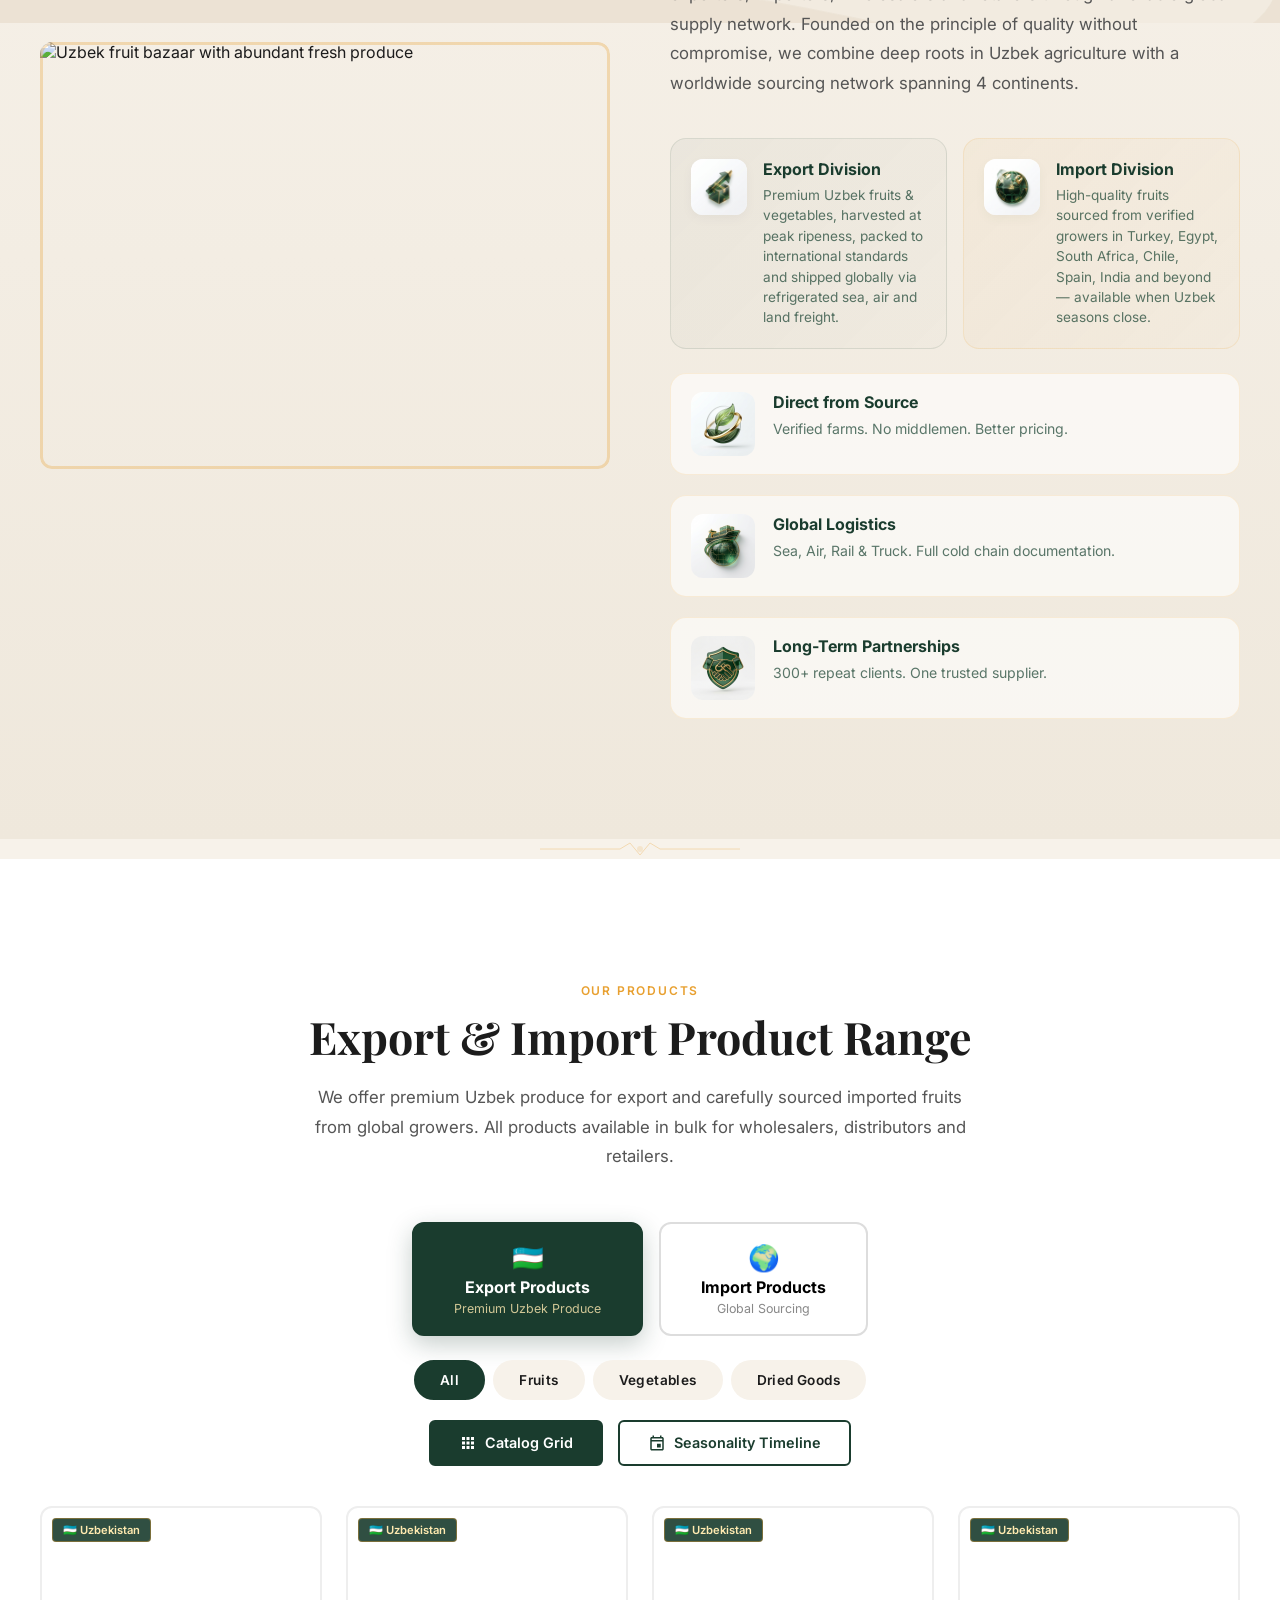
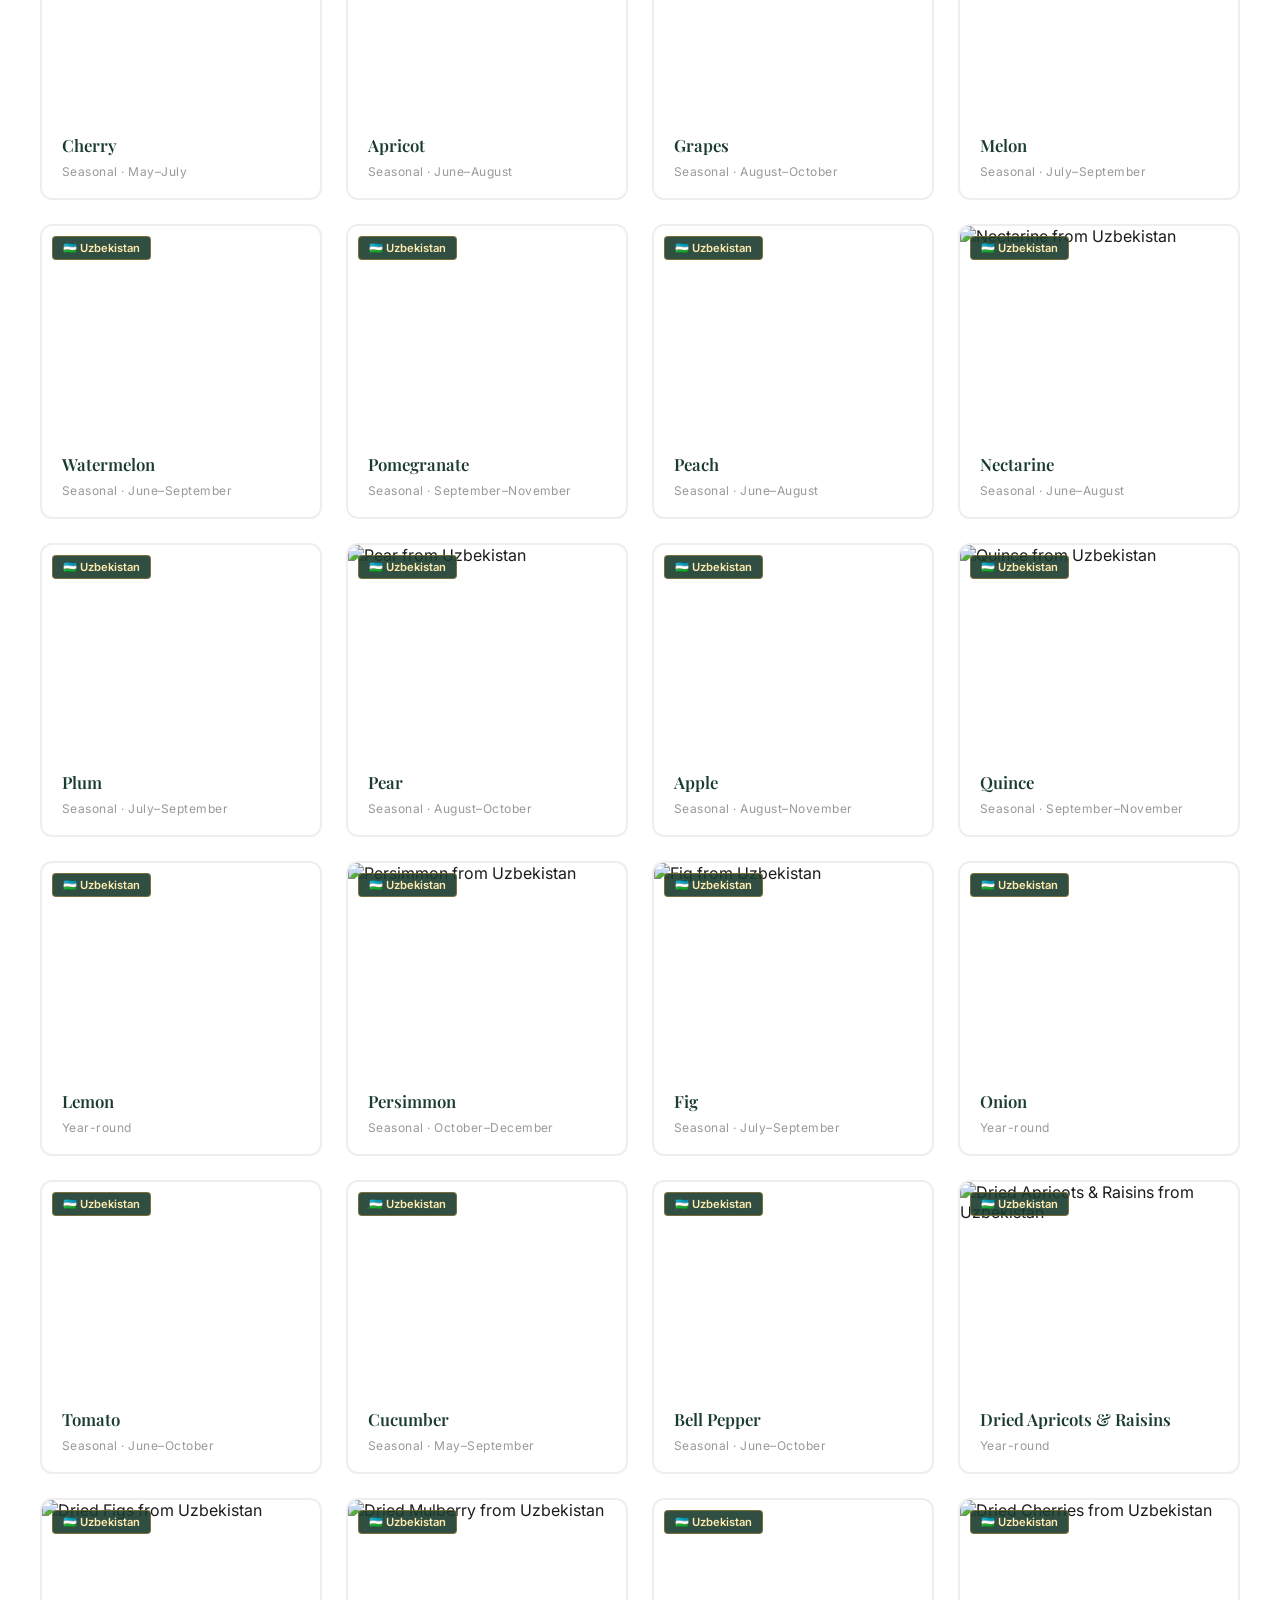
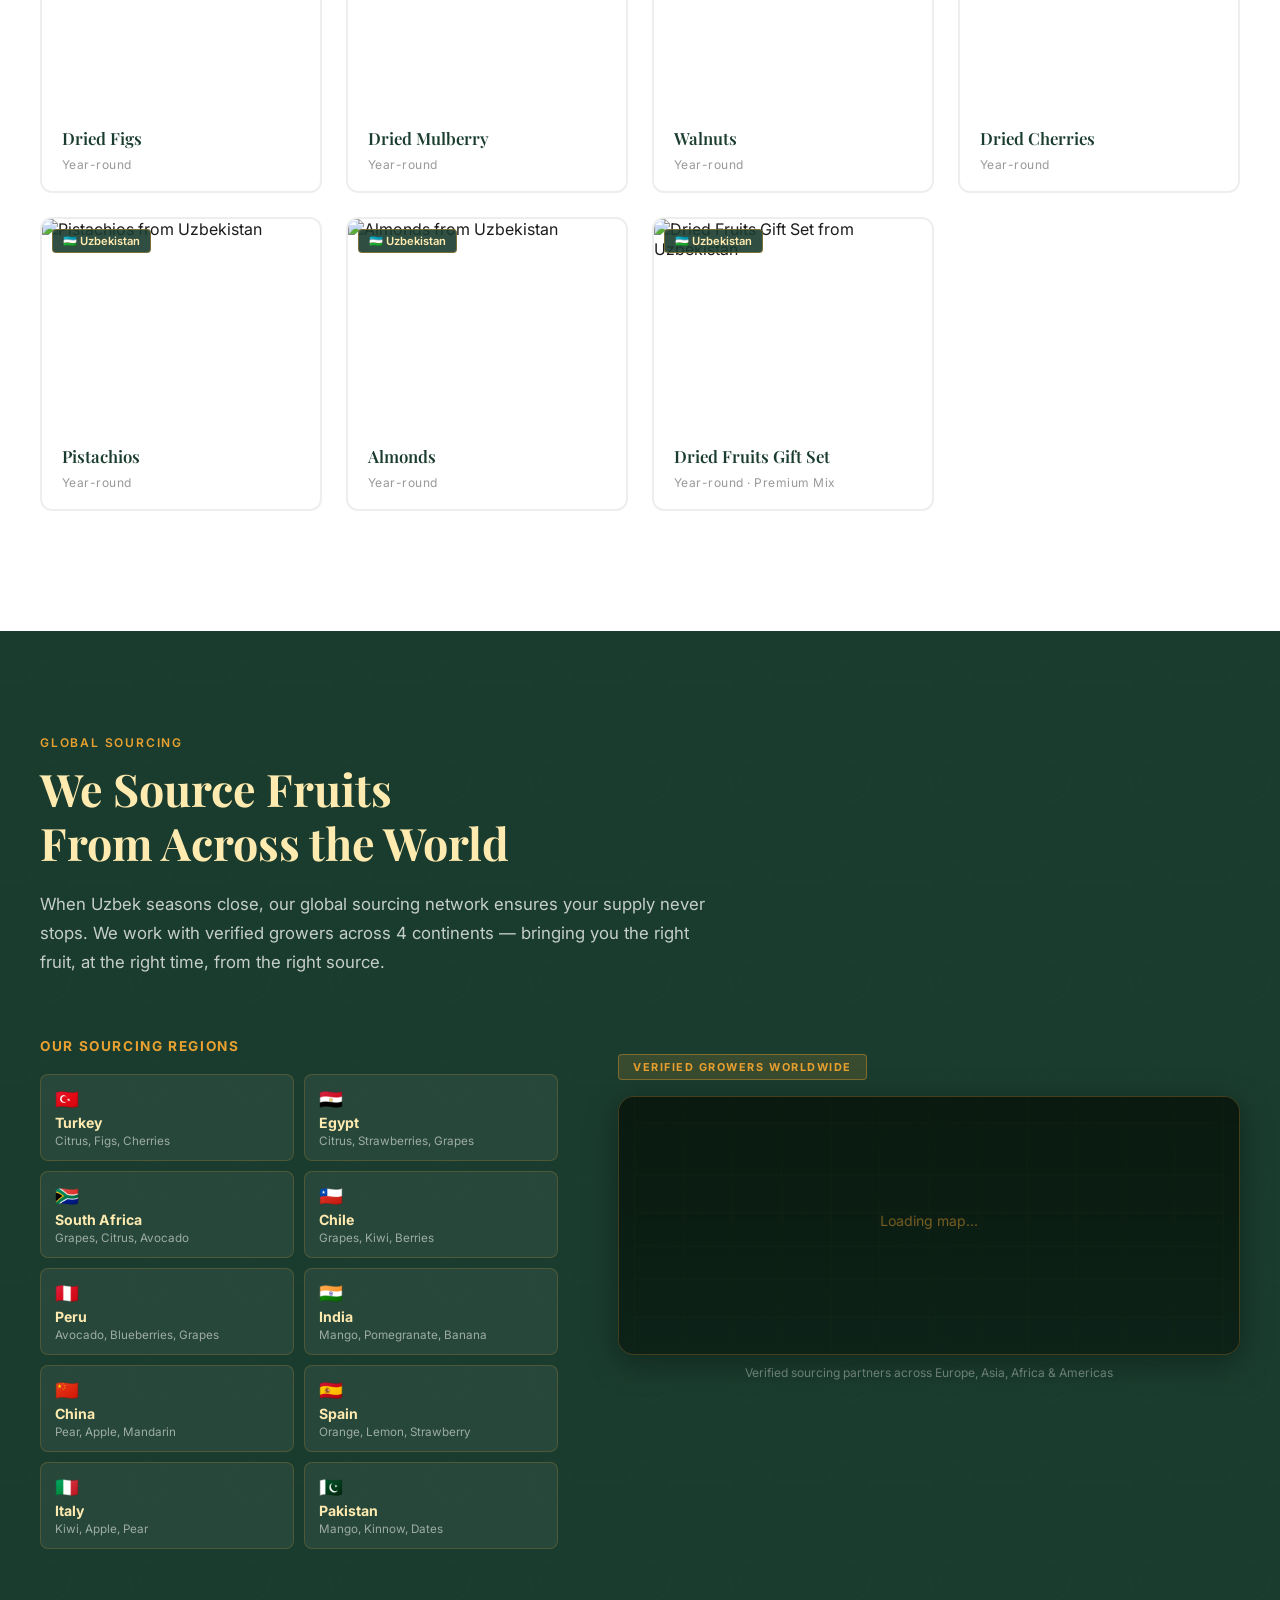
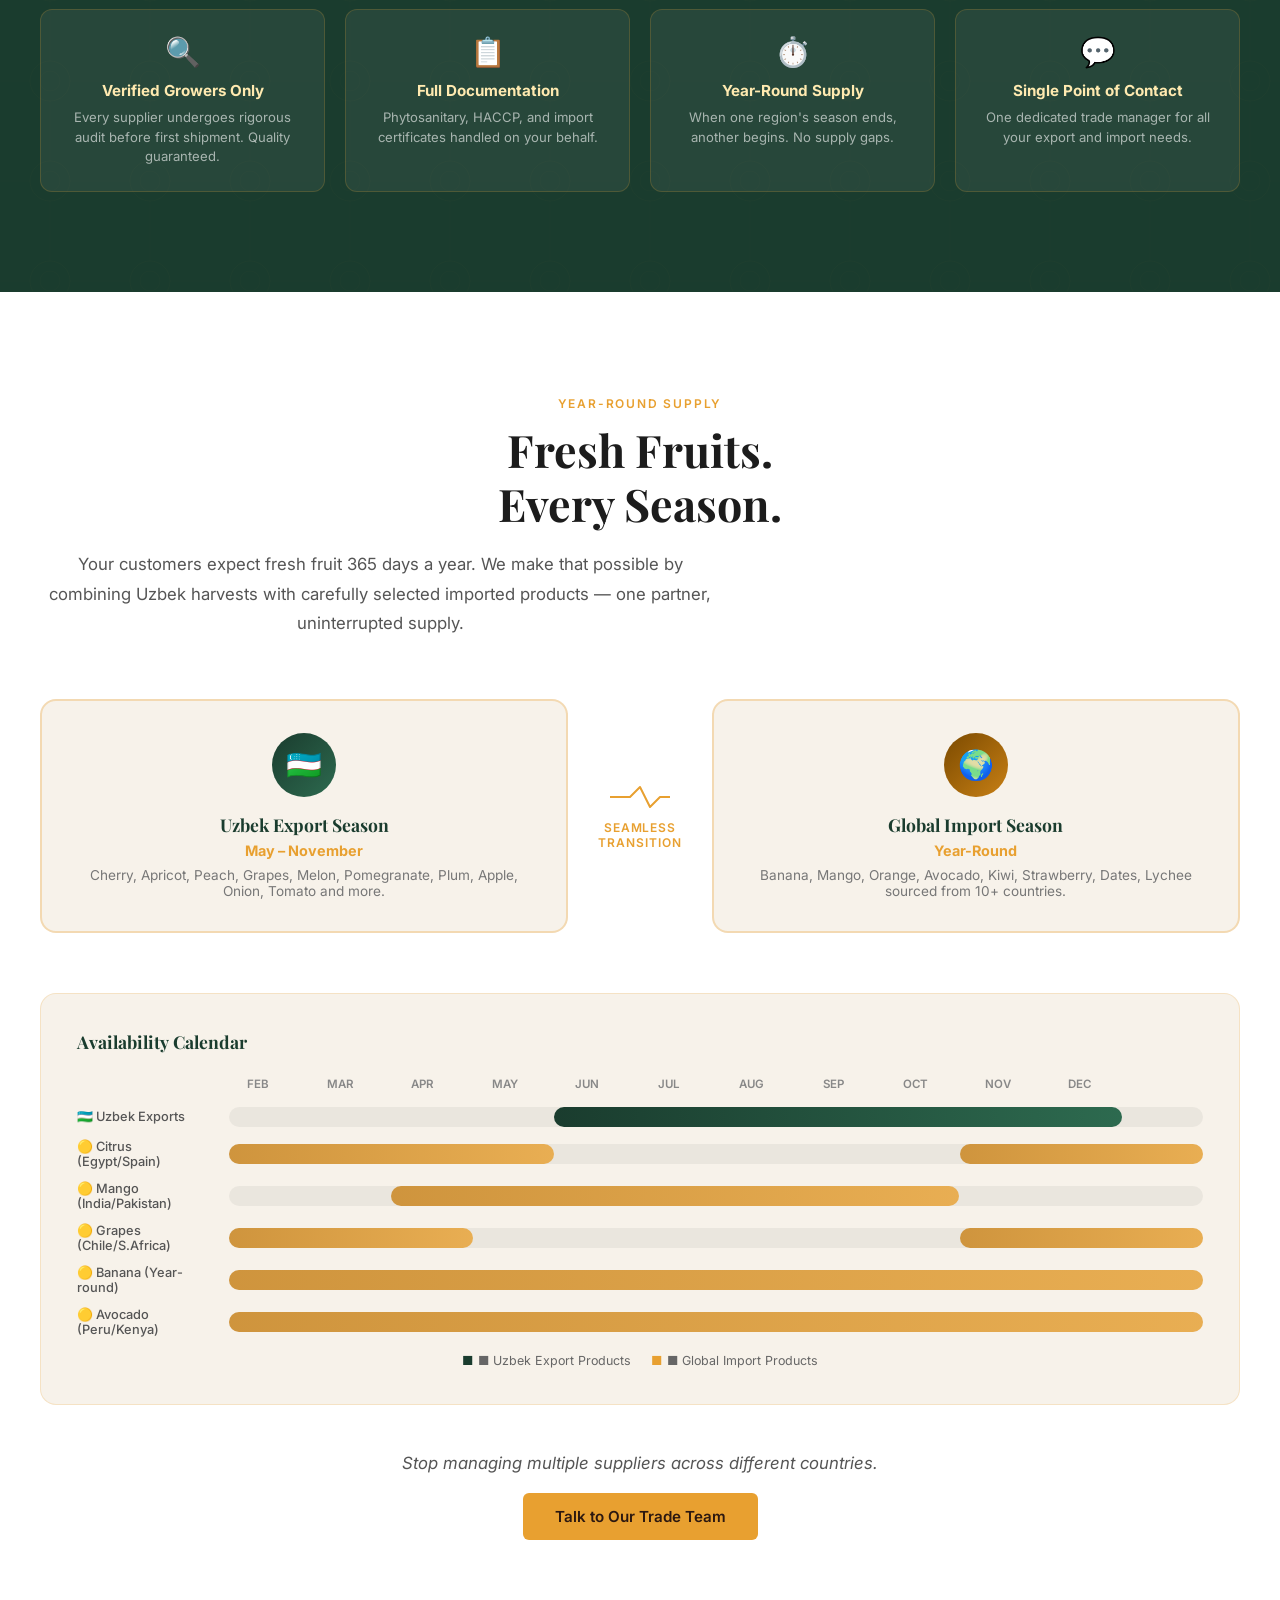
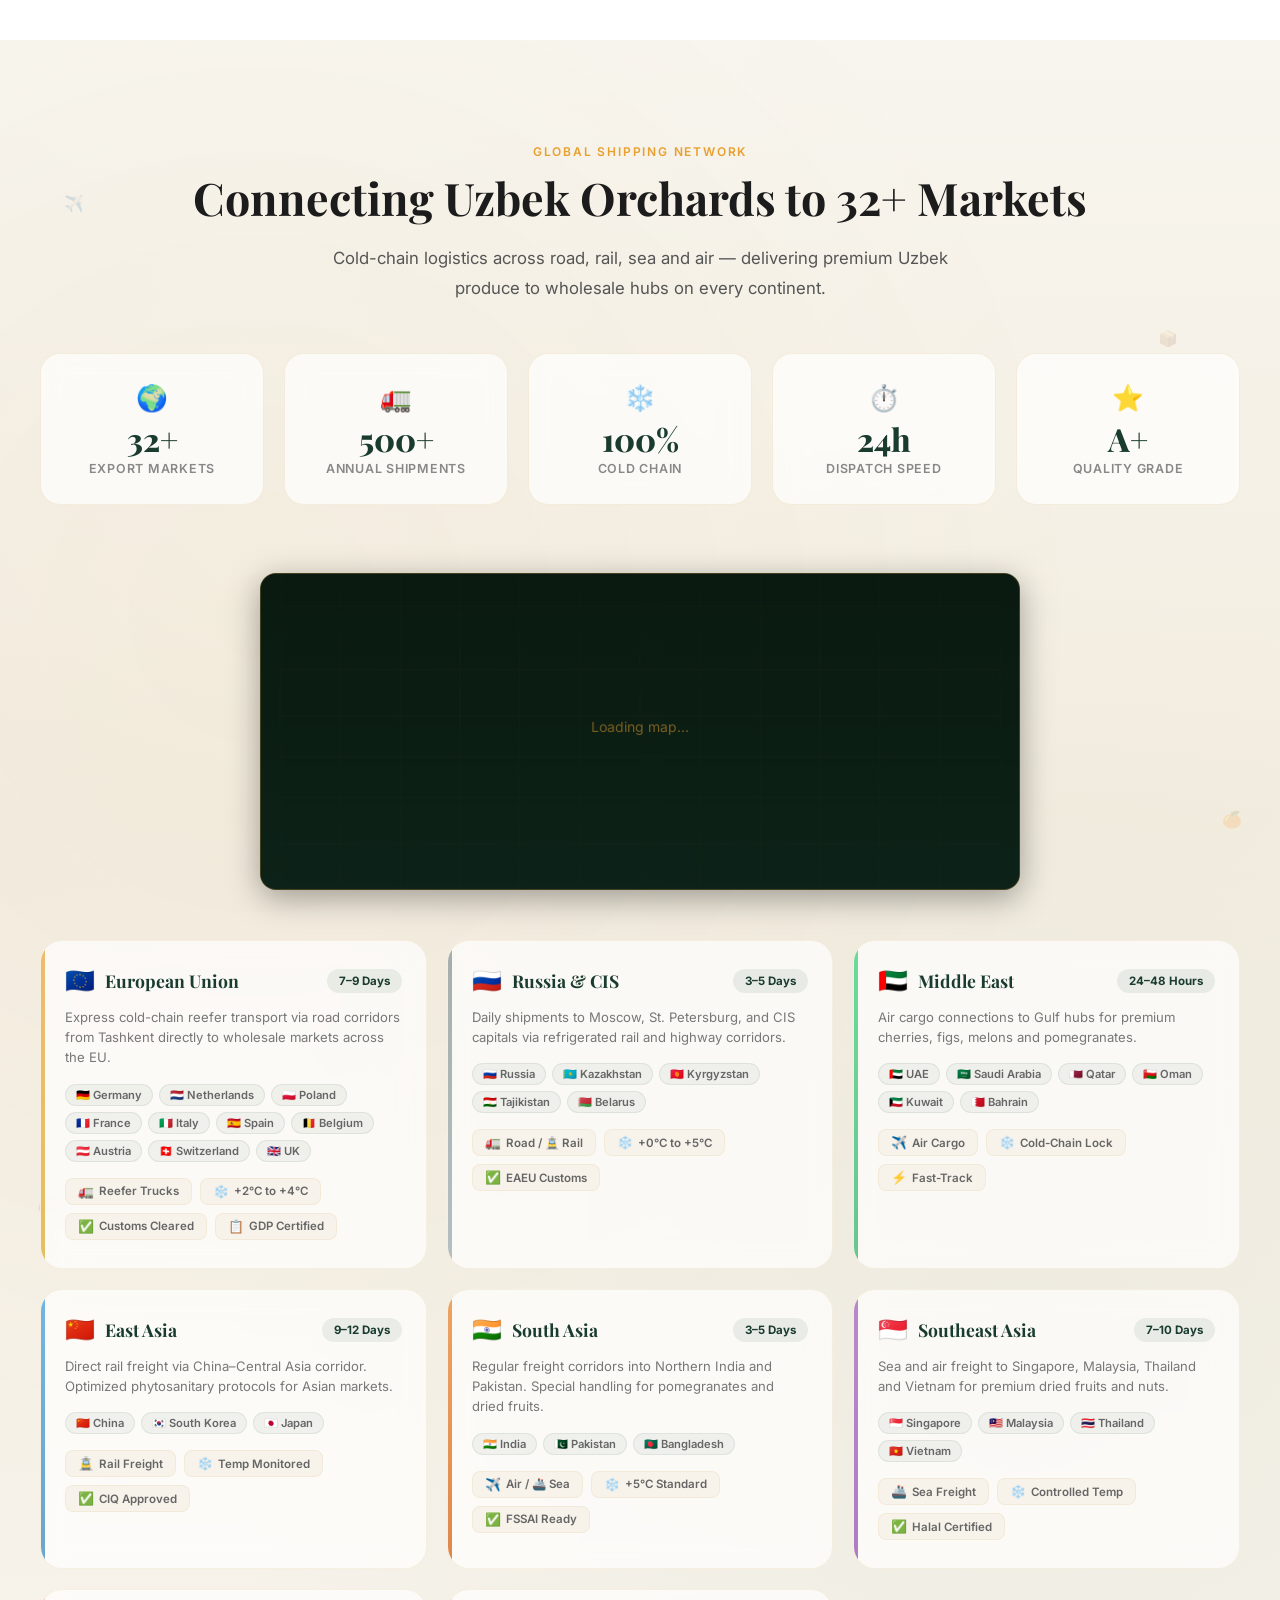
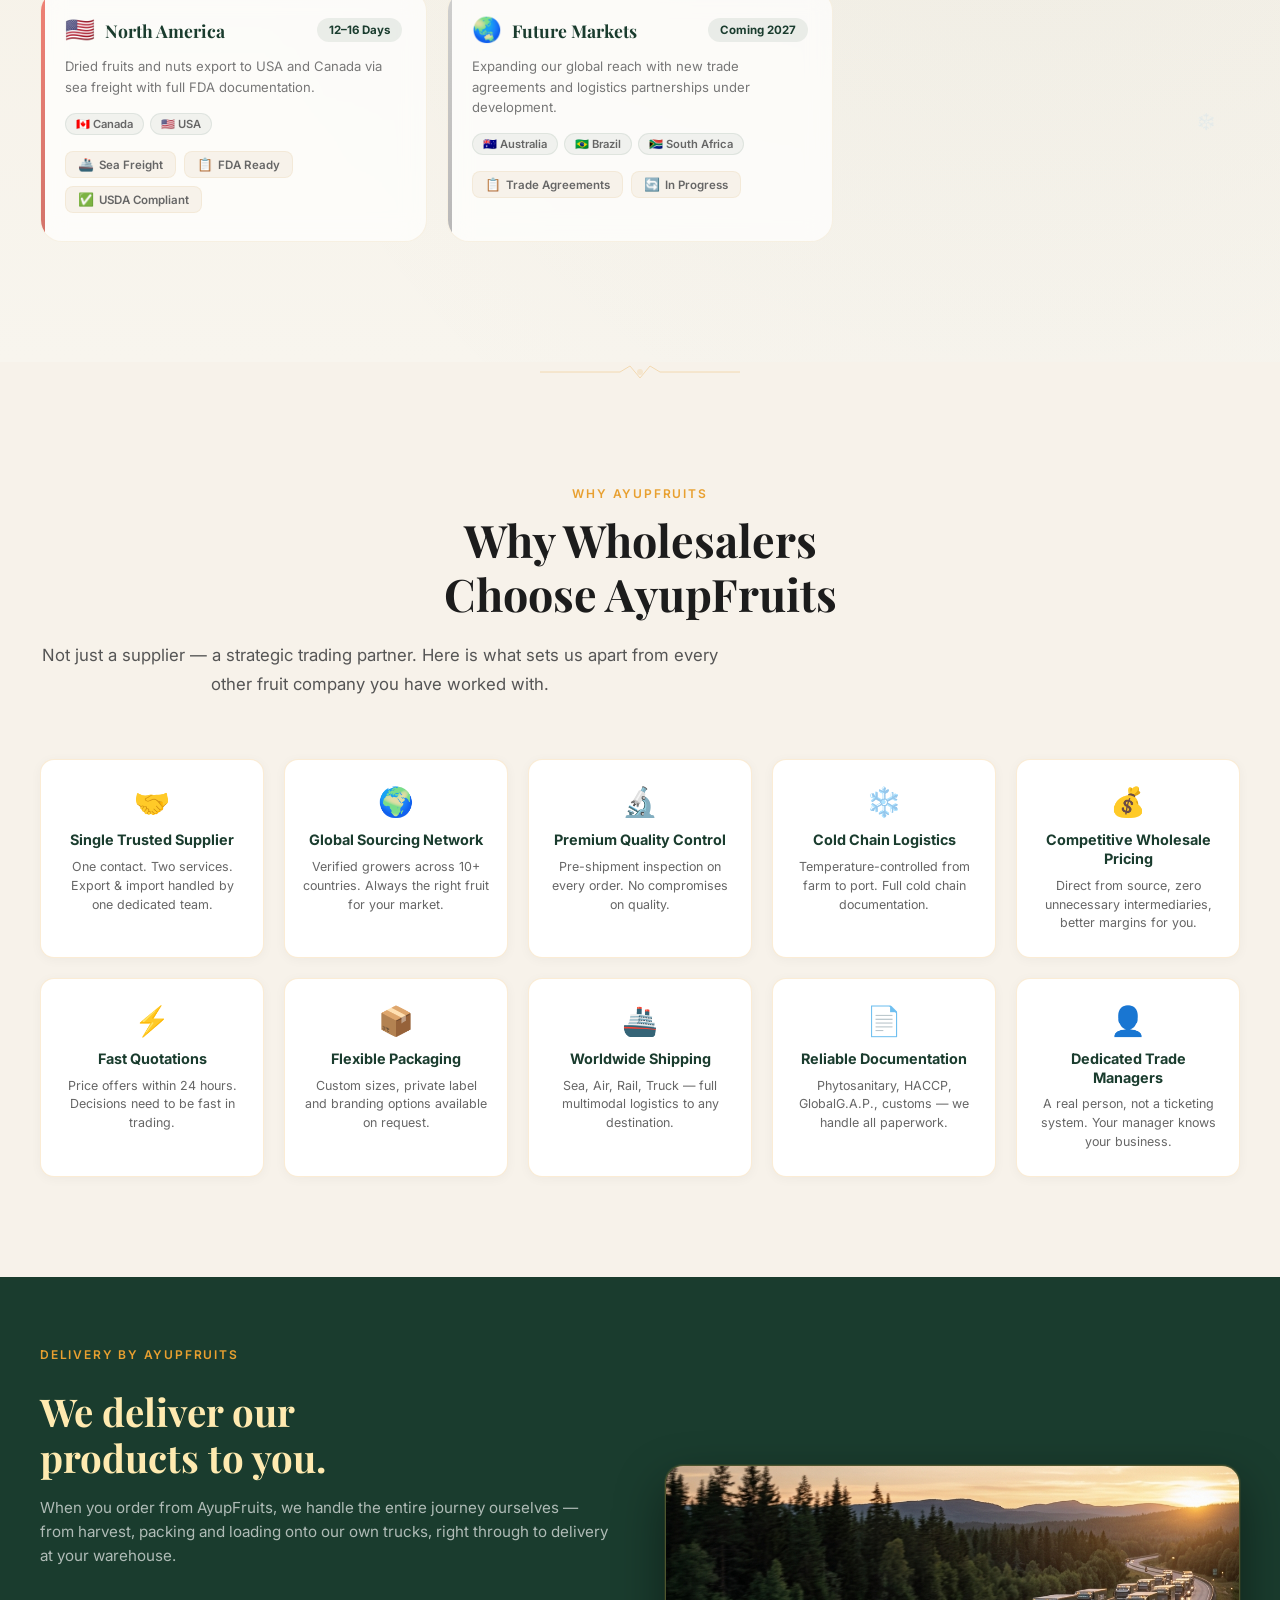
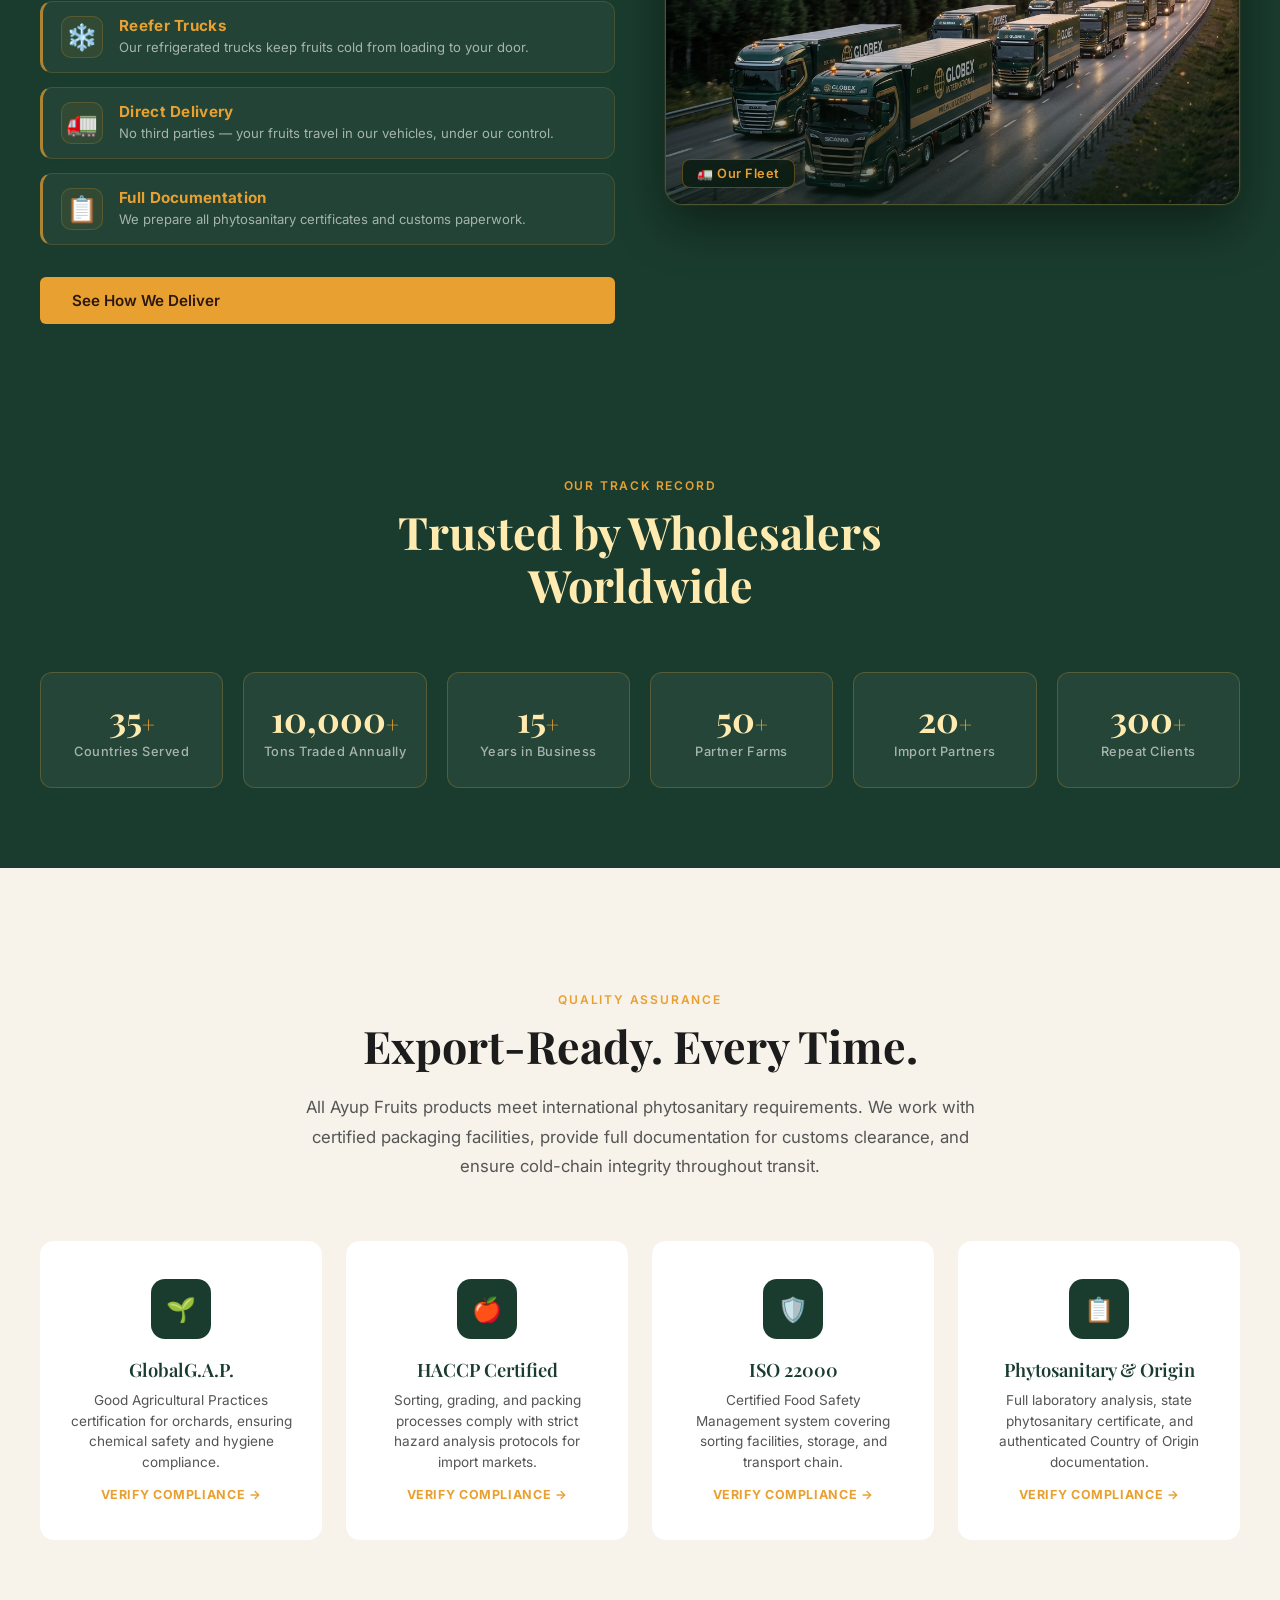
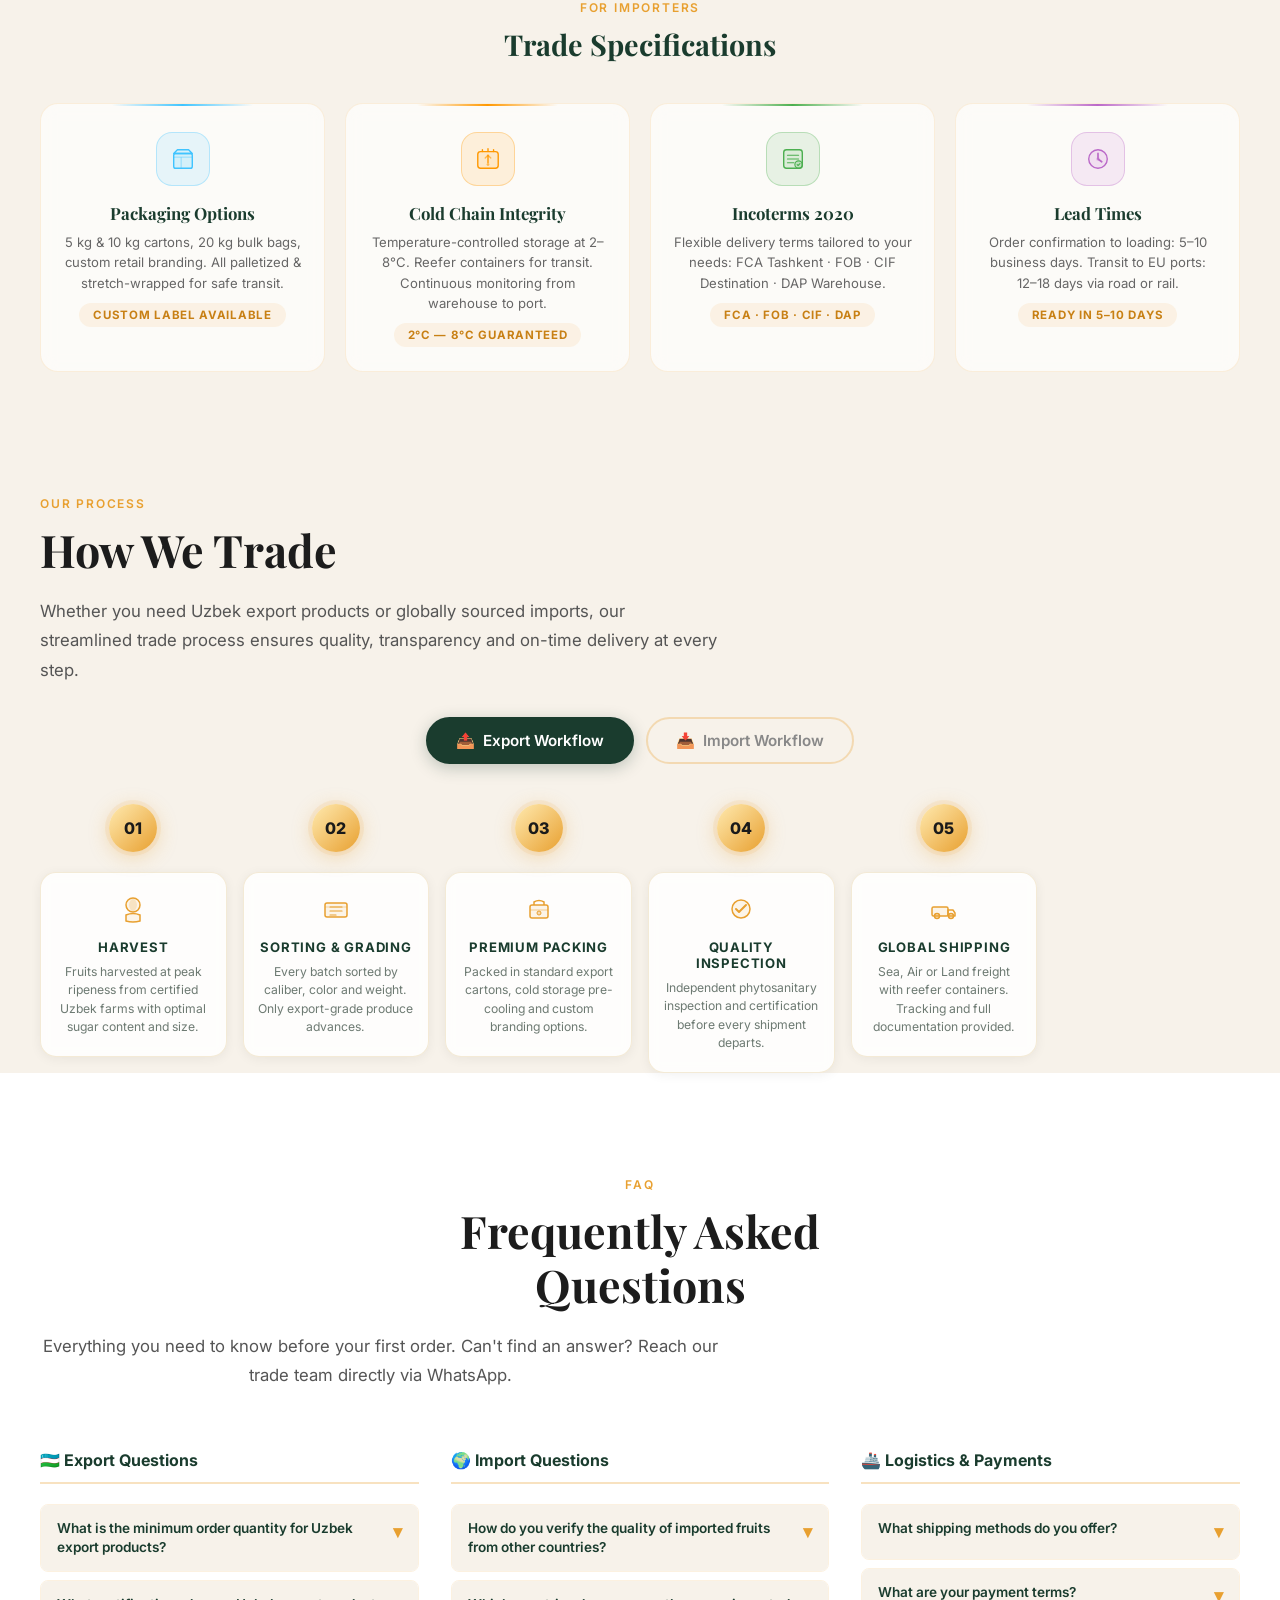
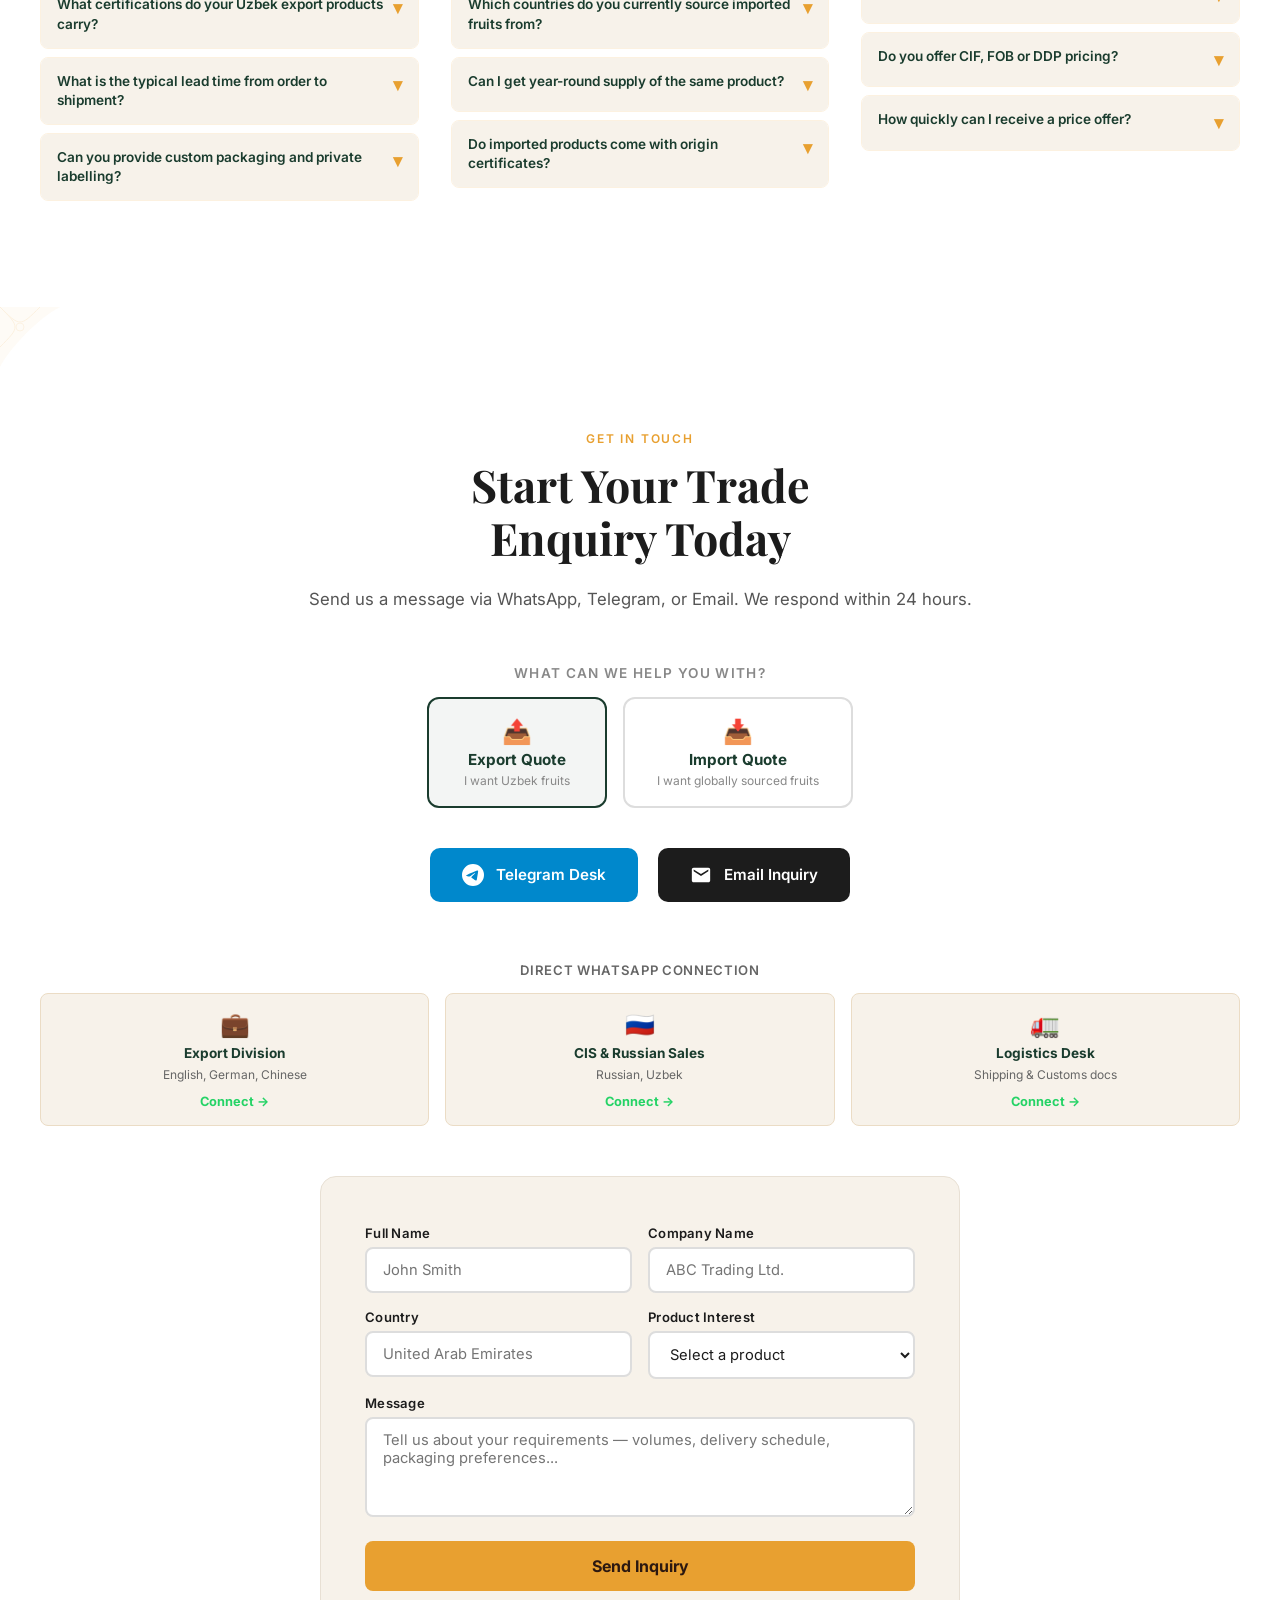
==== commit 914b2d29: "fix: update WhatsApp number from +49 152 1569 9662 to +998 94 650 04 21 across all pages" ====
--- a/index.html
+++ b/index.html
@@ -112,7 +112,7 @@
           </div>
         </div>
 
-        <a href="https://wa.me/4915215699662" class="nav-wa-btn" target="_blank" rel="noopener"
+        <a href="https://wa.me/998946500421" class="nav-wa-btn" target="_blank" rel="noopener"
           title="EU Sales Office — Germany">
           <svg viewBox="0 0 24 24" fill="currentColor">
             <path
@@ -120,7 +120,7 @@
             <path
               d="M12 0C5.373 0 0 5.373 0 12c0 2.625.846 5.059 2.284 7.034L.789 23.492l4.634-1.215A11.95 11.95 0 0012 24c6.627 0 12-5.373 12-12S18.627 0 12 0zm0 21.75c-2.115 0-4.107-.628-5.764-1.707l-.413-.248-4.283 1.123 1.143-4.175-.272-.432A9.71 9.71 0 012.25 12c0-5.385 4.365-9.75 9.75-9.75s9.75 4.365 9.75 9.75-4.365 9.75-9.75 9.75z" />
           </svg>
-          WhatsApp <span style="font-size:0.7em;opacity:0.7">(EU)</span>
+          WhatsApp
         </a>
       </div>
       <button class="hamburger" id="hamburgerBtn" aria-label="Toggle menu">
@@ -156,7 +156,7 @@
       </div>
     </div>
 
-    <a href="https://wa.me/4915215699662" class="nav-wa-btn" target="_blank" rel="noopener" style="margin-top: 10px;">
+    <a href="https://wa.me/998946500421" class="nav-wa-btn" target="_blank" rel="noopener" style="margin-top: 10px;">
       WhatsApp Us
     </a>
   </div>
@@ -1641,21 +1641,21 @@
       <div class="reveal" style="margin-bottom: 50px;">
         <div class="wa-agent-title">Direct WhatsApp Connection</div>
         <div class="wa-agent-selector">
-          <a href="https://wa.me/4915215699662?text=Hello,%20I%20am%20interested%20in%20importing%20fruits%20from%20Uzbekistan."
+          <a href="https://wa.me/998946500421?text=Hello,%20I%20am%20interested%20in%20importing%20fruits%20from%20Uzbekistan."
             class="wa-agent-card" target="_blank" rel="noopener">
             <div class="wa-agent-icon">💼</div>
             <div class="wa-agent-name">Export Division</div>
             <div class="wa-agent-desc">English, German, Chinese</div>
             <div class="wa-agent-link">Connect &rarr;</div>
           </a>
-          <a href="https://wa.me/4915215699662?text=Здравствуйте,%20интересует%20оптовый%20импорт%20овощей%20и%20фруктов."
+          <a href="https://wa.me/998946500421?text=Здравствуйте,%20интересует%20оптовый%20импорт%20овощей%20и%20фруктов."
             class="wa-agent-card" target="_blank" rel="noopener">
             <div class="wa-agent-icon">🇷🇺</div>
             <div class="wa-agent-name">CIS &amp; Russian Sales</div>
             <div class="wa-agent-desc">Russian, Uzbek</div>
             <div class="wa-agent-link">Connect &rarr;</div>
           </a>
-          <a href="https://wa.me/4915215699662?text=Hello,%20requesting%20customs%20and%20logistics%20support%20info."
+          <a href="https://wa.me/998946500421?text=Hello,%20requesting%20customs%20and%20logistics%20support%20info."
             class="wa-agent-card" target="_blank" rel="noopener">
             <div class="wa-agent-icon">🚛</div>
             <div class="wa-agent-name">Logistics Desk</div>
@@ -1768,8 +1768,8 @@
           <p>
             📧 <a href="mailto:ayupfruits@gmail.com"
               style="color:inherit;text-decoration:underline;">ayupfruits@gmail.com</a><br>
-            💬 WhatsApp (EU Sales): <a href="https://wa.me/4915215699662"
-              style="color:inherit;text-decoration:underline;" target="_blank">+49 152 1569 9662</a><br>
+            💬 WhatsApp: <a href="https://wa.me/998946500421"
+              style="color:inherit;text-decoration:underline;" target="_blank">+998 94 650 04 21</a><br>
             📞 Phone (UZ): <a href="tel:+998900680554" style="color:inherit;text-decoration:underline;">+998 90 068 05 54</a><br>
             📞 Phone (UZ): <a href="tel:+998946500421" style="color:inherit;text-decoration:underline;">+998 94 650 04 21</a><br>
             ✈️ Telegram: @ayupfruits<br><br>
